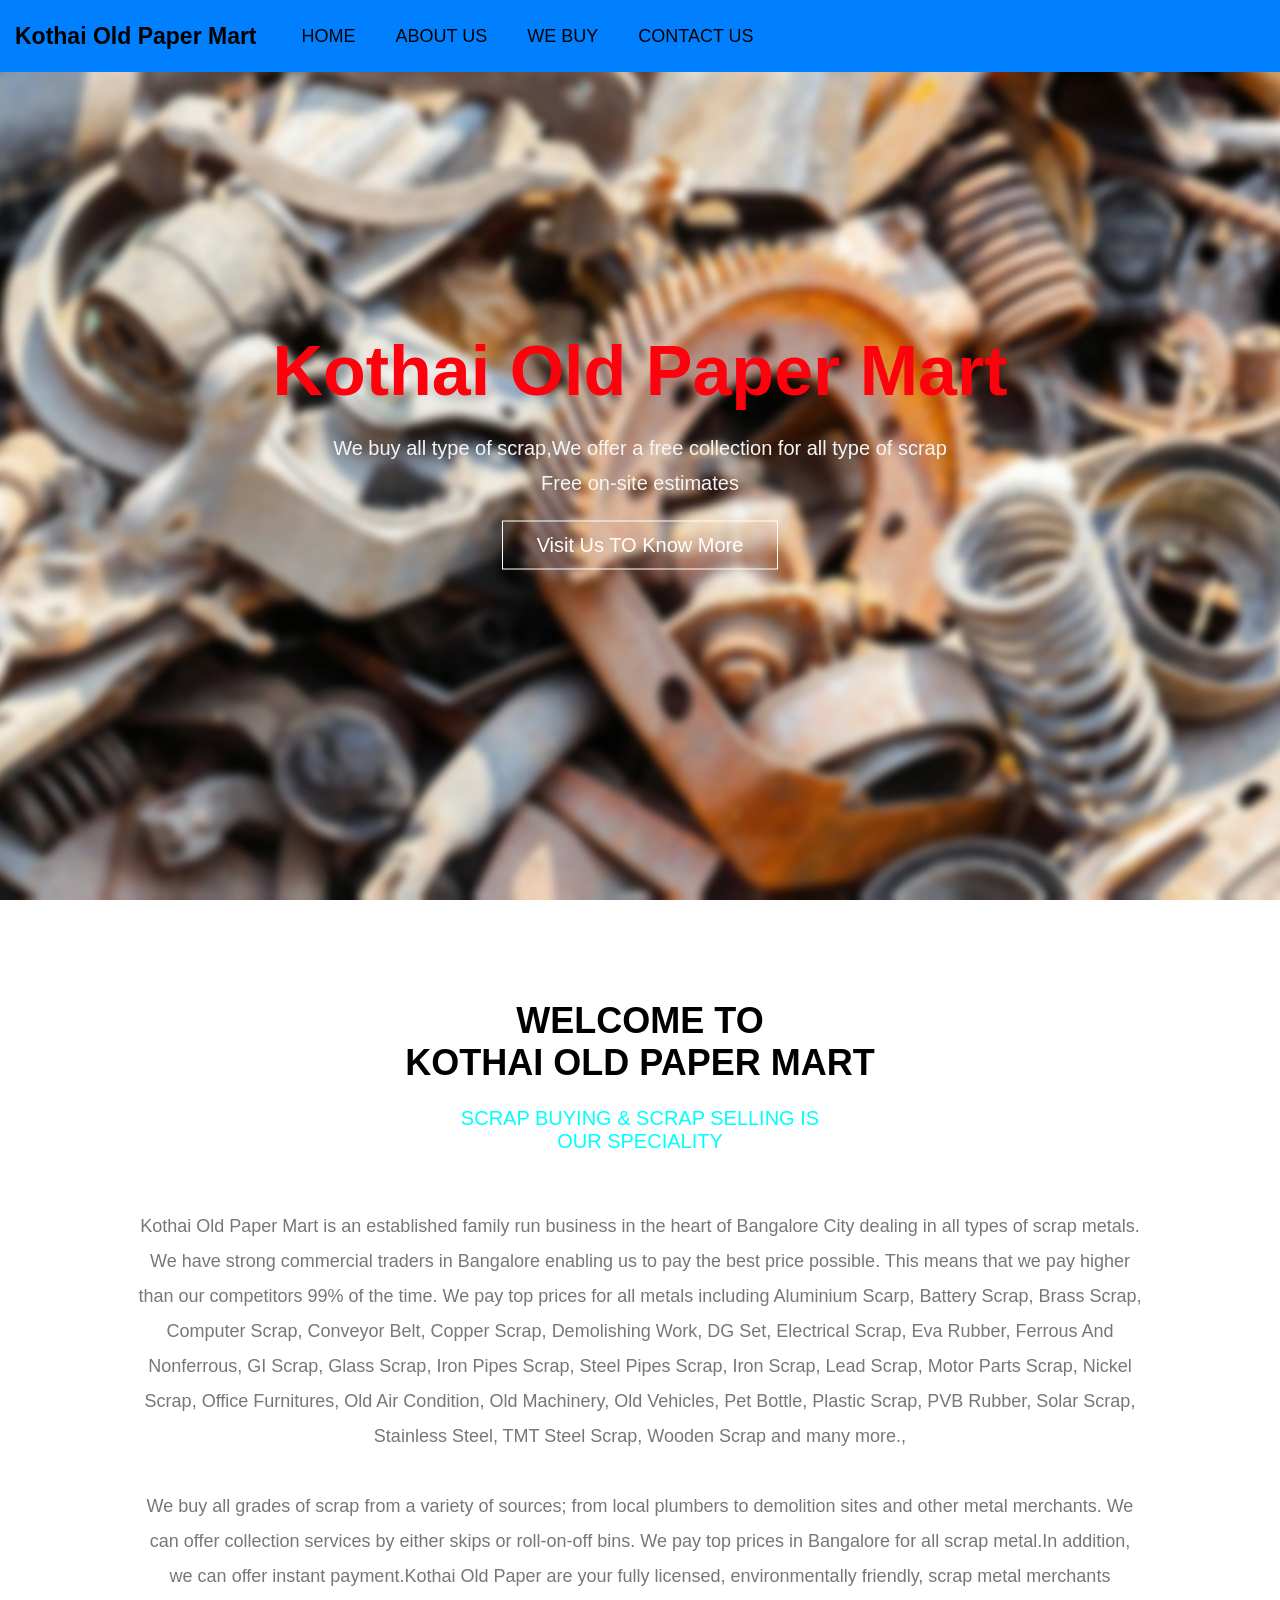
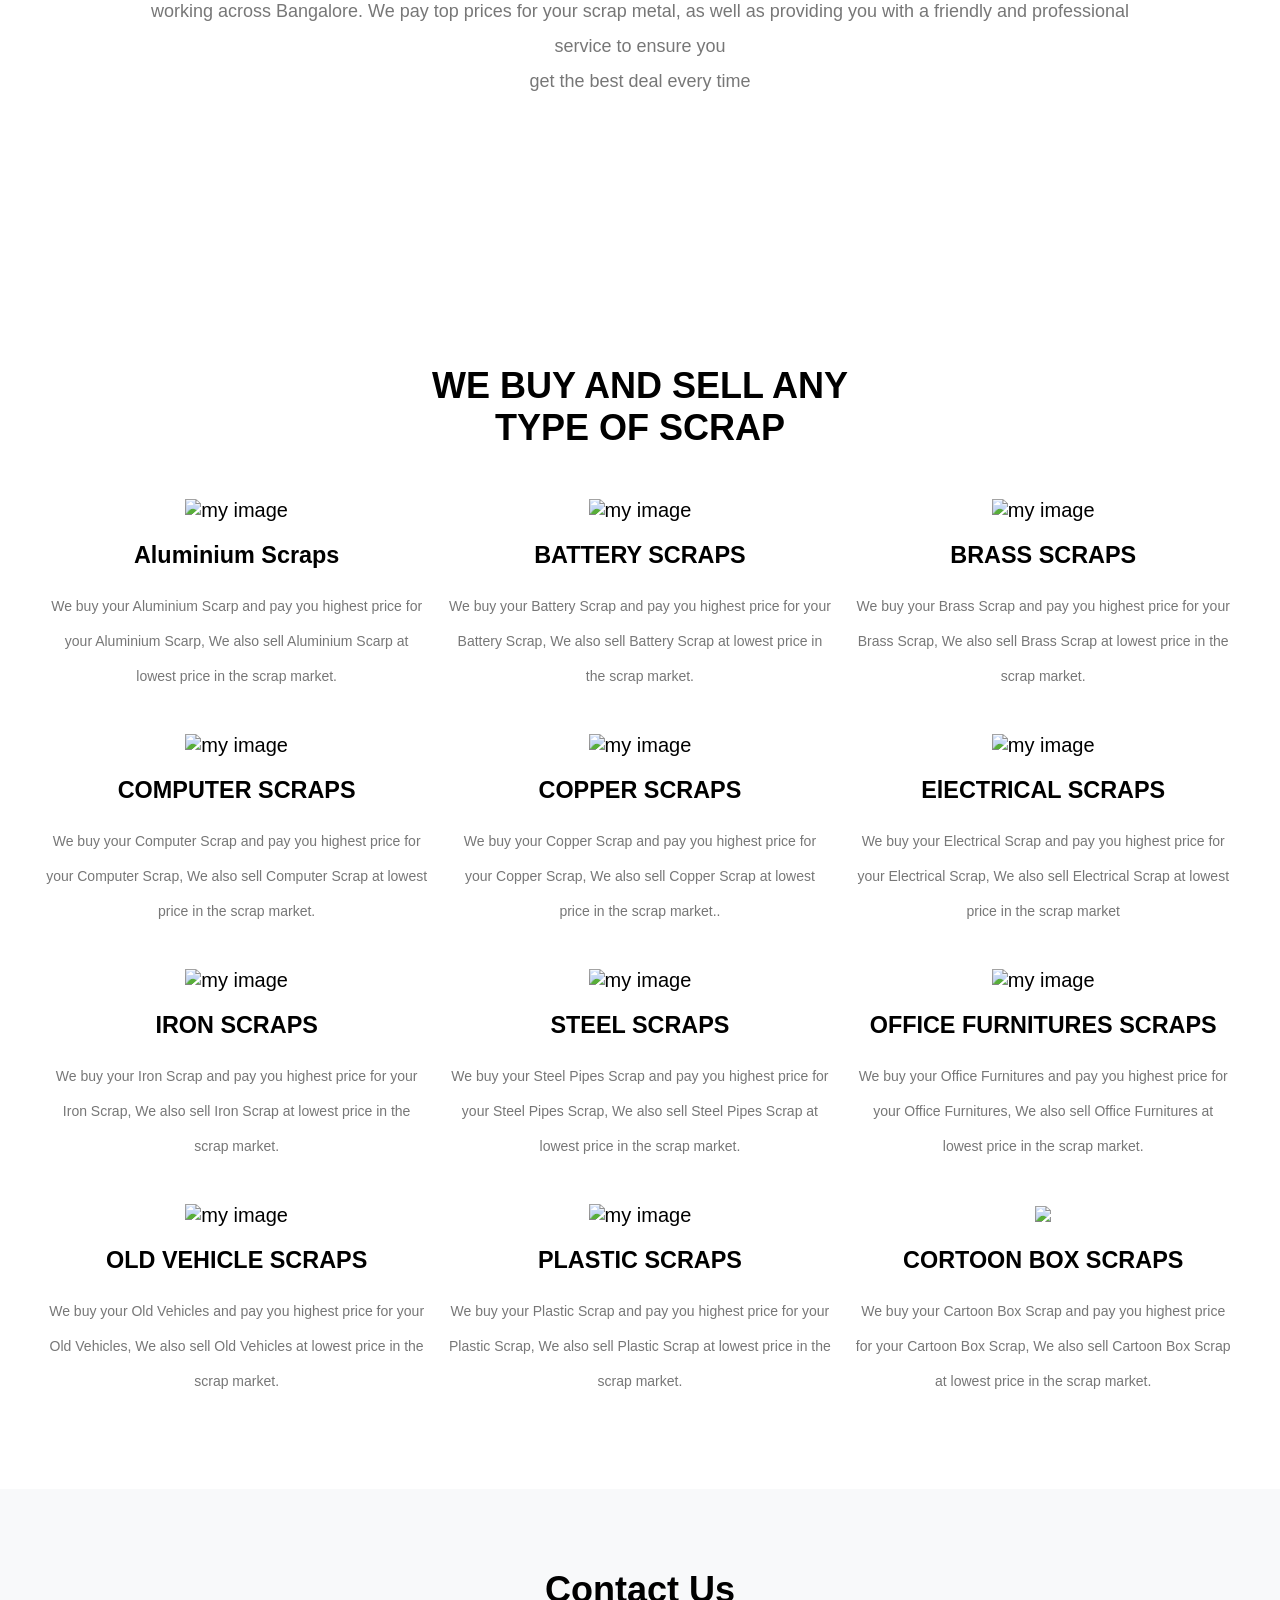
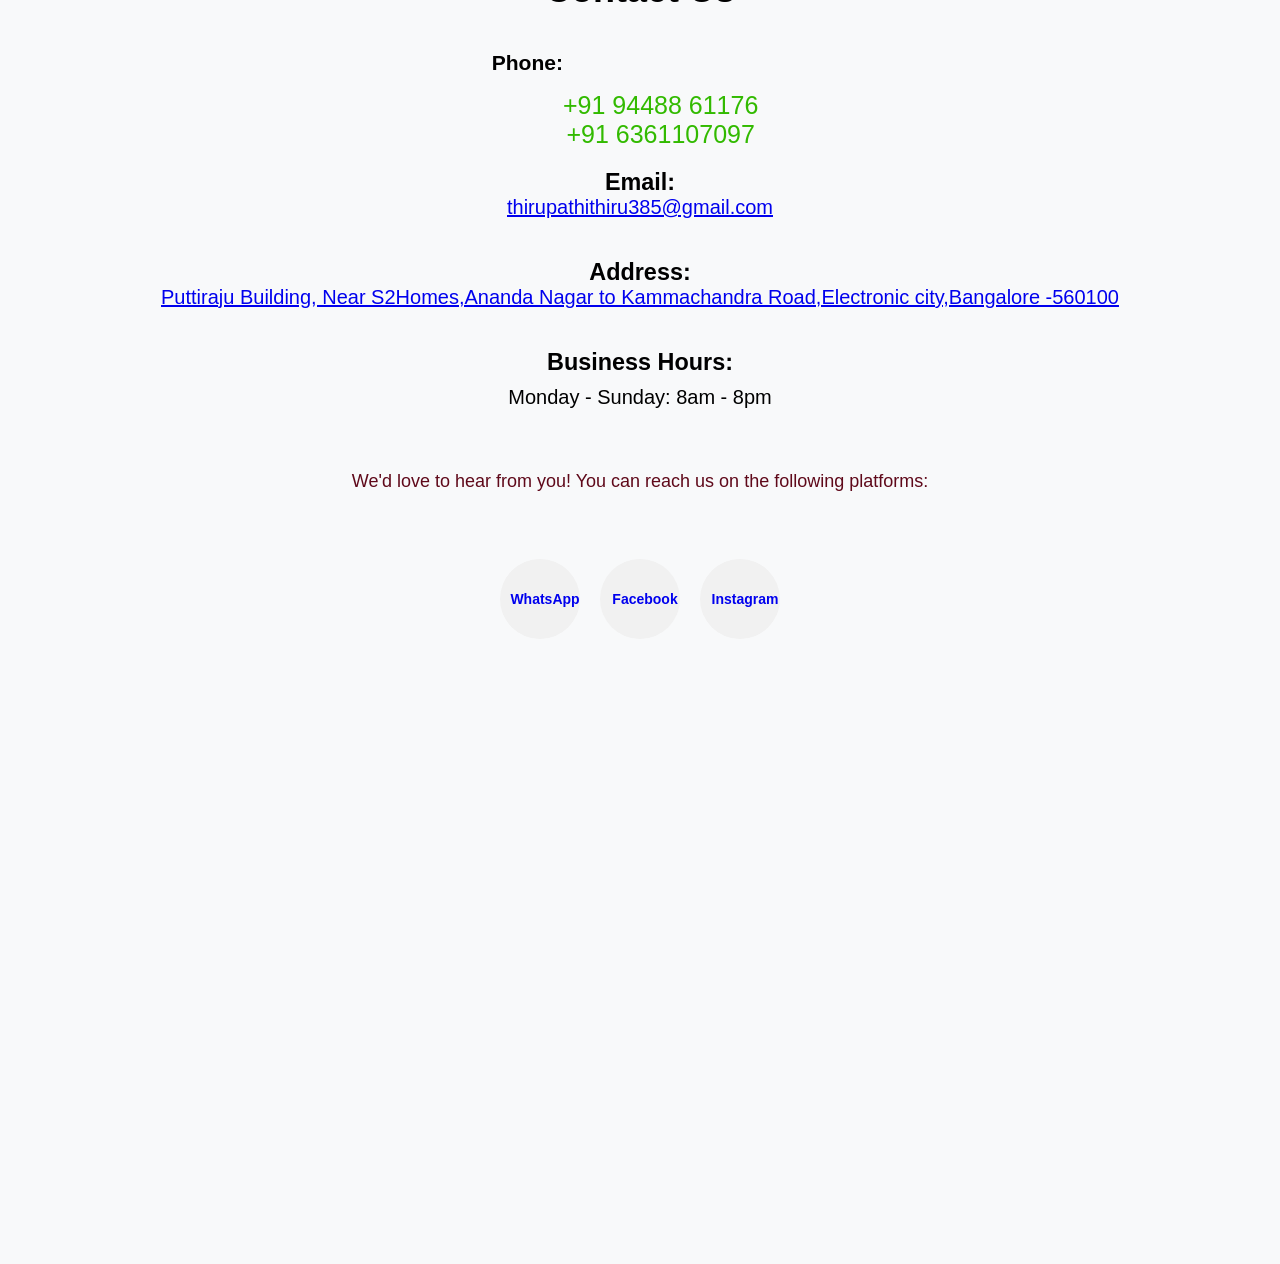
==== index.html @ e4da59ed "Add files via upload" ====
<!DOCTYPE html>
<html>
    <head>
     <meta name="viewport" content="'with=device-width,initial-scale=1.0">
     <title> Kothai Old Paper Mart</title>
     <link rel="stylesheet" href="style.css" >
     <link rel="stylesheet" href="https://cdn.jsdelivr.net/npm/@fortawesome/fontawesome-free@6.1.2/css/fontawesome.min.css">
    </head>
    <body>
             <!-- header -->
    <header>
        <nav class="mynavbar ">
            <div class="logo">
                <a href="#">Kothai Old Paper Mart</a>
            </div>
            <div class="nav-content nav-right">
                <ul class="mynav-links">
                    <li><a href="#home">HOME</a></li>
                        <li><a href="#about_us">ABOUT US</a></li>
                        <li><a href="#webuy">WE BUY</a></li>
                        <li><a href="#contact-section">CONTACT US</a></li>
                </ul>
            </div>
            <div class="menu-icon">
                <div></div>
                <div></div>
                <div></div>
            </div>
        </nav>
    </header>
    <!-- header end-->
       <section class="header" id="home">
   
        <!-- <nav>
            <a href="index.html"> <img src="log.png" alt=""></a>
            <div class="nav-links" id="navLinks">
                <i class="fal fa-window-close" onclick="hideMenu()"></i>
                <ul>
                    <li><a href="#home">HOME</a></li>
                    <li><a href="#about_us">ABOUT US</a></li>
                    <li><a href="">HOW IT WORKS</a></li>
                    <li><a href="#webuy">WE BUY</a></li>
                    <li><a href="#contact-section">CONTACT US</a></li>
                </ul>

            </div>
            <i class="fas fa-bars" onclick="showMenu()"></i>

        </nav> -->
        <div class="text-box"  >
            <h1>Kothai Old Paper Mart</h1>
            <p>We buy all type of scrap,We offer a free collection for all type of scrap<br>Free on-site estimates</p>
            <a href="https://maps.app.goo.gl/hPxC54zpZsqnJEJK8" class="hero-btn"> Visit Us TO Know More</a>
        </div>
        
       </section>
       <!-------------------------------------------------------------------------------------------------------->
       <section class="cours" id="about_us">
        <h1>WELCOME TO <br>KOTHAI OLD PAPER MART</h1>
        <br>
        <h2>SCRAP BUYING & SCRAP SELLING IS  <br> OUR SPECIALITY</h2>
        <br>
        <br>
        <p>
            Kothai Old Paper Mart is an established family run business in the heart of Bangalore City dealing in all types of scrap metals. We have strong commercial traders in Bangalore enabling us to pay the best price possible.
            This means that we pay higher than our competitors 99% of the time. We pay top prices for all metals including Aluminium Scarp,
             Battery Scrap, Brass Scrap, Computer Scrap, Conveyor Belt, Copper Scrap, Demolishing Work, DG Set, Electrical Scrap, Eva Rubber, Ferrous And Nonferrous, GI Scrap, Glass Scrap,
              Iron Pipes Scrap, Steel Pipes Scrap, Iron Scrap, Lead Scrap, Motor Parts Scrap, Nickel Scrap, Office Furnitures, Old Air Condition, Old Machinery,
             Old Vehicles, Pet Bottle, Plastic Scrap, PVB Rubber, Solar Scrap,
              Stainless Steel, TMT Steel Scrap, Wooden Scrap and many more.,<br><br>We buy all grades of scrap from a variety of sources; 
              from local plumbers to demolition sites and other metal merchants. We can offer collection services by either skips
               or roll-on-off bins. We pay top prices in Bangalore for all scrap metal.In addition,
                we can offer instant payment.Kothai Old Paper are your fully licensed, environmentally friendly, scrap metal 
                merchants working across Bangalore. We pay top prices for your scrap metal,
                as well as providing you with a friendly and professional service to ensure you<br> get the best deal every time</p>
                <br><br>
                <br>
                <br>
                <br>
                <br>
                <br>
                <br>
                


       </section>

<!---------------------------------3-------------------------------------------->
<section class="facilities" id="webuy" style="padding-top: 8vh;">
    <h1>WE BUY AND SELL ANY <br>TYPE OF SCRAP</h1>
<div class="row">
    <div class="facilities-col">
            <img src="https://www.scrapbuyerss.com/images/Aluminium-Scrap.jpg" alt="my image" width="300" height="300" > 
            <h3>Aluminium Scraps</h3>  
            <p>We buy your Aluminium Scarp and pay you highest price for your Aluminium Scarp, 
                We also sell Aluminium Scarp at lowest price in the scrap market.</p>   
  </div>
  <div class="facilities-col">
    <img src="https://www.scrapbuyerss.com/images/Battery-Scrap.jpg"alt="my image" width="300" height="300"  > 
    <h3>BATTERY SCRAPS</h3>  
    <p>We buy your Battery Scrap and pay you highest price for your Battery Scrap, We also sell Battery Scrap at lowest price in the scrap market.</p>   
</div>
<div class="facilities-col">
    <img src="https://th.bing.com/th/id/OIP.5SvHYZdVg_DPqoLPfB-lOwHaHa?pid=ImgDet&rs=1"alt="my image" width="300" height="300"  > 
    <h3>BRASS SCRAPS</h3>  
    <p>We buy your Brass Scrap and pay you highest price for your Brass Scrap, We also sell Brass Scrap at lowest price in the scrap market.</p>   
</div>
<div class="facilities-col">
    <img src="https://media.istockphoto.com/id/182188698/photo/obsolete-computer-recycling.jpg?s=612x612&w=0&k=20&c=o5vr1-KPAR-4ePE7vprUHVj_UHFkIBbQ9SdUwl-8HhU="alt="my image" width="300" height="300"  > 
    <h3>COMPUTER SCRAPS</h3>  
    <p>We buy your Computer Scrap and pay you highest price for your Computer Scrap, We also sell Computer Scrap at lowest price in the scrap market.</p>   
</div>
<div class="facilities-col">
    <img src="https://static7.depositphotos.com/1017265/759/i/600/depositphotos_7597840-stock-photo-copper-wire.jpg" alt="my image" width="300" height="300" > 
    <h3>COPPER SCRAPS</h3>  
    <p>We buy your Copper Scrap and pay you highest price for your Copper Scrap, We also sell Copper Scrap at lowest price in the scrap market..</p>   
</div>
<div class="facilities-col">
    <img src="https://thumbs.dreamstime.com/z/pvc-scrap-electric-wire-isolated-white-background-56055237.jpg"alt="my image" width="300" height="300"  > 
    <h3>ElECTRICAL SCRAPS</h3>  
    <p>We buy your Electrical Scrap and pay you highest price for your Electrical Scrap, We also sell Electrical Scrap at lowest price in the scrap market</p>   
</div>
<div class="facilities-col">
    <img src="https://media.istockphoto.com/id/644057470/photo/rusty-metal-car-parts-isolated-on-the-white-background.jpg?s=612x612&w=0&k=20&c=8FrpHIgC6YvH47TDr5477Fed9GGYfsaxNAWhaDUA_lc="alt="my image" width="300" height="300"  > 
    <h3>IRON SCRAPS</h3>  
    <p>We buy your Iron Scrap and pay you highest price for your Iron Scrap, We also sell Iron Scrap at lowest price in the scrap market.</p>   
</div>
<div class="facilities-col">
    <img src="https://t3.ftcdn.net/jpg/03/38/87/84/360_F_338878446_xm39Y9vrVgGkWMRJUsg9SMPnKyQusYPf.jpg"alt="my image" width="300" height="300" > 
    <h3>STEEL SCRAPS</h3>  
    <p>We buy your Steel Pipes Scrap and pay you highest price for your Steel Pipes Scrap, We also sell Steel Pipes Scrap at lowest price in the scrap market.</p>   
</div>
<div class="facilities-col">
    <img src="https://staroldfurniturebuyer.com/wp-content/uploads/2022/05/WhatsApp-Image-2019-03-28-at-1.28.24-PM-1.jpeg"alt="my image" width="300" height="300" > 
    <h3>OFFICE FURNITURES SCRAPS</h3>  
    <p>We buy your Office Furnitures and pay you highest price for your Office Furnitures, We also sell Office Furnitures at lowest price in the scrap market.</p>   
</div>
<div class="facilities-col">
    <img src="https://media.istockphoto.com/id/577951538/photo/recycling-of-metal-based-consumer-products-in-a-scrap-yard.jpg?s=612x612&w=is&k=20&c=Go4DvWBRP3uds8Xtj9TE_vrdDO41qXcZEqDBDioznA4=" alt="my image" width="300" height="300" > 
    <h3>OLD VEHICLE SCRAPS</h3>  
    <p>We buy your Old Vehicles and pay you highest price for your Old Vehicles, We also sell Old Vehicles at lowest price in the scrap market.</p>   
</div>
<div class="facilities-col">
    <img src="https://encrypted-tbn0.gstatic.com/images?q=tbn:ANd9GcSzM9TZSz7exJyLQZCD1BFzS2xSmqNtTJ1jCvVbQeQfuV_9olAAzbCwu-j4ZAlhvp9uc3o&usqp=CAU"alt="my image" width="300" height="300" > 
    <h3>PLASTIC SCRAPS</h3>  
    <p>We buy your Plastic Scrap and pay you highest price for your Plastic Scrap, We also sell Plastic Scrap at lowest price in the scrap market.</p>   
</div>
<div class="facilities-col">
    <img src="https://www.shutterstock.com/image-photo/cartons-waiting-be-picked-by-260nw-275538662.jpg" > 
    <h3>CORTOON BOX SCRAPS</h3>  
    <p>We buy your Cartoon Box Scrap and pay you highest price for your Cartoon Box Scrap, We also sell Cartoon Box Scrap at lowest price in the scrap market.</p>   
</div>

</div>
    
</section>
    <section class="contact-section">
        <h2>Contact Us</h2>
        <div class="contacts">
            <h3>Phone:</h3>
            <a href="tel:+919448861176">
                <span>+91 94488 61176</span>
                <span>+91 6361107097</span>
            </a>
        </div>
        <div class="email">
            <h3>Email:</h3>
            <a href="thirupathithiru385@gmail.com">
    
                <span>thirupathithiru385@gmail.com</span>
            </a>
        </div>
             <div class="address">
                <h3>Address:</h3>
            <a href="https://maps.app.goo.gl/hPxC54zpZsqnJEJK8" target="_blank">
                <span> Puttiraju Building, Near S2Homes,Ananda Nagar to Kammachandra Road,Electronic city,Bangalore -560100</span>
            </a>
        </div>
        <div class="business-hours">
            <h3>Business Hours:</h3>
            <ul>
                <li>Monday - Sunday: 8am - 8pm</li>
            </ul>
        </div>
        <p>We'd love to hear from you! You can reach us on the following platforms:</p>
        <div class="contact-links">
            <a href="https://wa.me/9448861176/?text=Hello%20Kothai%20Old%20Paper%20Mart,%20I%20am%20interested%20in%20selling%20my%20[insert%20type%20of%20metal]%20scrap.%20Could%20you%20please%20provide%20me%20a%20quote?" target="_blank">
                <span>WhatsApp</span>
                
            </a>
            <a href="https://www.facebook.com/YourPage/" target="_blank">
                <span>Facebook</span>
               
            </a>
            <a href="https://www.instagram.com/YourPage/" target="_blank">
                <span>Instagram</span>
               
            </a>
        </div>
        <div class="map">
            <iframe src="https://www.google.com/maps/embed?pb=!1m14!1m12!1m3!1d486.27102137832367!2d77.69082935901737!3d12.832407144861753!2m3!1f0!2f0!3f0!3m2!1i1024!2i768!4f13.1!5e0!3m2!1sen!2sin!4v1683836428793!5m2!1sen!2sin" width="400" height="450" style="border:0;" allowfullscreen="" loading="lazy" referrerpolicy="no-referrer-when-downgrade"></iframe>
        </div>
    
    </section>

<!-- <section class="contact-section" id="contact-section">
    <div class="container">
      <h2>Contact Us</h2>
      <p>Have a question or comment? Fill out the form below and we'll get back to you as soon as possible.</p>
      <form onsubmit="sendEmail(); reset(); return false;">
        <div class="form-group">
          <label for="name">Name</label>
          <input type="text" class="form-control" id="name" name="name" required>
        </div>
        <div class="form-group">
          <label for="email">Email address</label>
          <input type="email" class="form-control" id="email" name="email" required>
        </div>
        <div class="form-group">
          <label for="message">Message</label>
          <textarea class="form-control" id="message" name="message" rows="5" required></textarea>
        </div>
        <button type="submit" class="btn btn-primary">Submit</button>
      </form>
      <p class="mt-3"><strong>Alternatively, you can reach us at:</strong></p>
      <ul>
        <li><i class="fas fa-envelope"></i> Email: <a href="mailto:contact@example.com">contact@example.com</a></li>
        <li><i class="fas fa-phone"></i> Phone: 1-800-555-1234</li>
        <li><i class="fas fa-map-marker-alt"></i> Address: 123 Main St, Anytown, USA</li>
      </ul>
    </div>
  </section> -->



       <!-----javascript for toggle menu------>
    <script src="https://smtpjs.com/v3/smtp.js"></script>
       <script>
const menuIcon = document.querySelector(".menu-icon");
const navContent = document.querySelector(".nav-content");
const closeButton = document.querySelector(".close-button");
const menuOptions = document.querySelectorAll(".mynav-links li a");
const mynavbar = document.querySelector(".mynavbar");


function toggleNavBar(){
    navContent.classList.toggle("display");
    menuIcon.children[0].classList.toggle("icon-bar1");
    menuIcon.children[1].classList.toggle("icon-bar2");
    menuIcon.children[2].classList.toggle("icon-bar3");
}

function sendEmail(){
    Email.send({
        Host : "smtp.gmail.com",
        Username : "gunasekaran413003@gmail.com",
        Password : "password",
        To : 'senthilthoondi@gmail.com',
        From : document.querySelector("#email").value,
        Subject : "This is the subject",
        Body : "And this is the body"
    }).then(
        message => alert(message)
    );
}
menuIcon.addEventListener("click", function () {
    toggleNavBar();
});

// closeButton.addEventListener("click", function () {
//   navContent.classList.remove("display");
// });

menuOptions.forEach(function (option) {
  option.addEventListener("click", function () {
    toggleNavBar();
  });
});

window.addEventListener('click', function(event){
    if(!mynavbar.contains(event.target) && navContent.classList.contains("display")) toggleNavBar();
});

    </script>
    </body>
</html>
---- style.css ----
/* Set the base font size */
html {
  font-size: 16px;
}

/* Use media queries to adjust styles for different screen sizes */
@media (min-width: 768px) {
  /* Styles for screens larger than 768px */
  html {
    font-size: 18px;
  }
}

@media (min-width: 992px) {
  /* Styles for screens larger than 992px */
  html {
    font-size: 20px;
  }
}

/* Use flexible units for sizing elements */
.container {
  max-width: 1200px;
  width: 100%;
  margin: 0 auto;
  padding: 0 20px;
}

img {
  max-width: 100%;
  height: auto;
}

/* Use a mobile-first approach for layout */
@media (min-width: 768px) {
  .row {
    display: flex;
    flex-wrap: wrap;
    margin: 0 -15px;
  }
  
  .col {
    width: 50%;
    padding: 0 15px;
  }
}






*{
    margin:0;
    padding:0;
}
.header{
    min-height: 100vh;
    width: 100%;
    background-image: url(back.jpg);
    background-position: center;
    background-size: cover;
    position: relative;
    z-index: 1;
     
}
nav{
    display: flex;
   
    justify-content:space-between ;
    align-items: center;
    
}
nav img{
    width: 150px;
}
.nav-links{
    flex: 1;
    text-align: right;
}
.nav-links ul li{
  list-style: none;
  display: inline-block;
  padding:8px 12px ;
  position: relative;

}
.nav-links ul li a{
 color: #fff;
 text-decoration: none;
 font-size: 20px;
}
.nav-links ul li::after{
  content: '';
  width: 0%;
  height: 2px;
  background: #f44336;
  display: block;
  margin:auto;
  transition: 0.5s;
}
.nav-links ul li:hover::after{
    width: 50px;
}
.text-box{
    width: 90%;
    color: #fff;
    position: absolute;
    top: 50%;
    left: 50%;
    transform: translate(-50%,-50%);
     text-align: center;
}
.text-box h1{
    font-size: 70px;
    color: rgb(255, 0, 13);
}
.text-box p{
    margin: 10px;
    font-size: 20px;
    color: rgb(245, 245, 245);
}
.hero-btn{
    display: inline-block;
    text-decoration: none;
    color: #fff;
    border: 1px solid #fff;
    padding: 12px 34px;
    font: size 13px; 
    background: transparent;
    position: relative;
    cursor: pointer;
}
.hero-btn:hover
{
  border: 1px solid #f44336;
  background: #f44336;
  transition: 1s;
}
nav.fa{
    display:none;
}
@media(max-width:700px)
{
    .text-box h1{
        font-size: 40px;  
    }
    .nav-links ul li{
  display:block;
    }
    .nav-links{
        position: absolute;
        background: #f44336;
        height:100vh;
        width: 200px;
        top: 0;
        right:-200px ;
        text-align: left;
        z-index: 2;
        transition: 1s;
    }
    nav.fa{
        display: block;
        color: #fff;
        margin: 10px;
        font-size: 22px;
        cursor:pointer;
    }
    .nav-links ul{
        padding:30px;
    }
}
/*----------------------------2----------------*/
.cours{
    width: 80%;
    margin: auto;
    text-align: center;
    padding-top: 100px;
}
h1{
    font-size: 36px;
    font-weight: 600;
}
h2{
    color: aqua;
    font-size: 20px;
    font-weight: 400;
}
p{
    color: #777;
    font-size: 18px;
    font-weight: 300;
    line-height: 35px;
    padding: 10px;
}

.campus{
    width: 80%;
    margin: auto;
    text-align: center;
    padding-top: 50px;
}
.campus-col{
    flex-basis:32%;
    border-radius: 10px;
    margin-bottom: 30px;
    position: relative;
    overflow: hidden;
}
.campus-col img{
    width: 100%;
}
/*------------------------------------*/
/* For screens with a width of 600px or less */
@media screen and (max-width: 600px) {
.text-box h1{
  font-size: 50px;
}

    .facilities {
      padding: 20px;
    }
    
    .facilities h1 {
      font-size: 24px;
      margin-bottom: 20px;
      text-align: center;
    }
    
    .facilities-col {
      width: 100%;
      margin-bottom: 30px;
    }
  }
  
  /* For screens with a width of 601px or more */
  @media screen and (min-width: 601px) {
    .facilities {
      padding: 50px;
    }
    
    .facilities h1 {
      font-size: 36px;
      margin-bottom: 50px;
      text-align: center;
    }
    
    .facilities-col {
      width: 33.33%;
      float: left;
      margin-bottom: 30px;
      text-align: center;
    }
    
    .facilities-col img {
      max-width: 80%;
    }
    
    .facilities-col h3 {
      margin-top: 20px;
      margin-bottom: 10px;
    }
    
    .facilities-col p {
      font-size: 14px;
    }
    .facilities-col img {
        max-width: 100%;
        height: auto;
      }
      @media only screen and (max-width: 600px) {
        img {
          max-width: 80100px;
          height: auto;
        } 
        img {
            max-width: 100%;
          }
          
          @media (max-width: 600px) {
            img {
              max-width: 80%;
            }
          }
      }

      nav .nav-links {
        display: flex;
        justify-content: space-between;
        align-items: center;
        height: 100%;
    }
    
    nav ul {
        margin: 0;
        padding: 0;
        list-style: none;
        display: flex;
    }
    
    nav li {
        padding: 0 10px;
    }
    
    nav a {
        text-decoration: none;
        color: #fff;
    }
    
    /* Hide the navigation links on small screens */
    @media screen and (max-width: 768px) {
        nav ul {
            position: absolute;
            top: 70px;
            left: 0;
            background: #333;
            width: 100%;
            height: 0;
            overflow: hidden;
            transition: height 0.5s ease;
        }
    
        nav li {
            display: block;
            margin: 10px 0;
            text-align: center;
        }
    
        /* Style the toggle button */
        .fa-bars {
            display: block;
        }
    
        .fa-window-close {
            display: none;
        }
    }
  }
  .contact-section {
    background-color: #f8f9fa;
    padding: 80px 0;
    justify-content: center;
    align-items: center;
    background-image: url('https://cdn.wallpapersafari.com/51/43/YZuGTL.jpg');
    background-repeat: no-repeat;
    background-size: cover;
  
  }
  
  .contact-section h2 {
    text-align: center;
    font-weight: bold;
    font-size: 36px;
    margin-bottom: 40px;
    color: black;
  }
  
  .contact-section p {
    text-align: center;
    font-size: 18px;
    margin-bottom: 40px;
    color: rgb(95, 9, 26);
  }
  
  .contact-form {
    max-width: 600px;
    width: 100%;
  }
  
  .form-group {
    margin-bottom: 20px;
      text-align: center;
      width: 80vw;
    
  }
  
  .form-group label {
    font-weight: bold;
    margin-bottom: 10px;
    display: block;
    text-align: left;
  }
  
  .form-control {
    border-bottom: 2px solid #212529;
    padding: 10px 0;
    margin-bottom: 20px;
    width: 100%;
  }
  
  .form-control:focus {
    box-shadow: none;
    border-color: #007bff;
  }
  
  .form-group textarea.form-control {
    height: 150px;
  }
  
  .btn-primary {
    background-color: #007bff;
    color: #fff;
    border: none;
    border-radius: 0;
    padding: 10px 30px;
    font-size: 16px;
    margin-top: 20px;
    display: block;
    margin: 0 auto;
  }
  
  .btn-primary:hover {
    background-color: #0069d9;
  }
  
  .location-section {
    background-color: #fff;
    padding: 80px 0;
    text-align: center;
  }
  
  .location-section h3 {
    text-align: center;
    font-weight: bold;
    font-size: 36px;
    margin-bottom: 40px;
  }
  
  .location-section p {
    text-align: center;
    font-size: 18px;
    margin-bottom: 40px;
  }
  
  .location-section ul {
    list-style: none;
    margin-top: 40px;
  }
  
  .location-section ul li {
    font-size: 18px;
    margin-bottom: 10px;
    display: inline-block;
  }
  
  .location-section ul li i {
    margin-right: 10px;
  }

  form {
    display: flex;
    flex-direction: column;
    align-items: center;
  }
  ul {
    text-align: center;
    margin-top: 1rem;
  }
  
  /*  responsive                         */
  *{
    padding: 0;
    margin: 0;
    box-sizing: border-box;
    font-family: 'Gill Sans', 'Gill Sans MT', Calibri, 'Trebuchet MS', sans-serif;
}
.mynavbar{
    background: rgb(00 , 128 , 255);
    height: 8vh;
    width: 100%;
    display: flex;
    align-items: center;
    position: fixed;
    z-index: 5;
}
.mynavbar .logo{
    font-size: 23px;
    margin: 0 15px;
    font-weight: bold;
    z-index: 5;
}
.mynavbar .logo a{
    color: black;
    text-decoration: none;
}
.mynavbar .logo:hover{
    transform: scale(1.1);
    transition: transform .5s;
}
.mynavbar .mynav-links{
    font-size: 18px;
    margin: 0 10px;
    display: flex;
    align-items: center;
}
.mynavbar .mynav-links li{
    list-style-type: none;
    padding: 10px 20px;
}
.mynavbar .mynav-links a{
    text-decoration: none;
    color: black;
}
.mynavbar .mynav-links a:hover{
    color: #fff;
}
.mynavbar .nav-content{
    display: flex;
    justify-content: space-between;
    flex-grow: 1;
}
.mynavbar .menu-icon{
    margin: 0 10px;
    display: none;
    position: absolute;
    right: 0;
    cursor: pointer;
}
.mynavbar .menu-icon div{             /*/*/
    background: black;
    height: 4px;
    width: 20px;
    margin: 4px;
    transition: all .5s;
}
    /* submenus /      / submenus /      / submenus */
.submenu-1{
    display: none;
}
.mynavbar .mynav-links li:hover .submenu-1{
    display: block;
    background: rgb(00 , 128 , 255);
    position: absolute;
    min-width: 180px;
    margin-top: 10px;
}
.mynavbar .mynav-links li:hover .submenu-1 li{
    border-bottom: 1px dotted #fff;
}
.mynavbar .mynav-links li:hover .submenu-1 li:last-child{
    border-bottom: 0;
}
.submenu-2{
    display: none;
}
.hoverme:hover .submenu-2{
    display: block;
    background: rgb(00 , 128 , 255);
    position: absolute;
    min-width: 180px;
    margin-left: 150px;
    margin-top: -30px;
}


    /* submenus /      / submenus /      / submenus */

/* color  */
.mynavbar.navbar-1{
    background: rgb(00 , 50 ,100);
}
.mynavbar.navbar-1 a{
    color: #fff;
}
.mynavbar.navbar-1 .menu-icon div{    /*/*/
    background: #fff;
}
.mynavbar.navbar-1  .nav-content{
    background: rgb(00 , 50 ,100);
}
.mynavbar.navbar-1 .mynav-links a:hover{
    color: rgb(0 ,128 , 255);
    /* background: rgb(0 ,128 , 255); */
}
.mynavbar.navbar-1 .mynav-links li:hover .submenu-1{
    background: rgb(00 , 50 ,100);
}
.mynavbar.navbar-1 .hoverme:hover .submenu-2{
    background: rgb(00 , 50 ,100);
}

/* responsive */

@media screen and (max-width:987px){
    .mynavbar .menu-icon{
        display: block;
    }
    .mynavbar .nav-content{
        position: fixed;
        flex-direction: column;
        justify-content: flex-start;
        height: auto;
        width: 100%;
        top: 8vh;
        border-top: 1px solid black;
        background: rgb(0, 128, 255);
        transform: translateY(-150%);
        transition: transform .5s;
    }
    .mynavbar .nav-content.nav-right{
        right: 0;
        width: 60%;
        height: 92vh;
        transform: translateX(100%);
    }
    .mynavbar .nav-content.nav-left{
        left: 0;
        width: 60%;
        height: 92vh;
        transform: translateX(-100%);
    }
    .mynavbar .mynav-links{
        flex-direction: column;
    }
    .mynavbar .mynav-links li{
        width: 95%;
        padding: 20px 0;
        margin: 0 auto;
        border-bottom: 1px dotted #fff;
    }
        /* submenus /      / submenus /      / submenus */
        
    .submenu-1{
        display: none;
    }
    .mynavbar .mynav-links li:hover .submenu-1{
        display: block;
        background: rgb(26, 140, 255);
        position: static;
        font-size: 15px;
        margin-left: 10px;
    }
    .mynavbar .mynav-links li:hover .submenu-1 li{
        border-bottom: 1px dotted #fff;
        padding: 15px 0;
    }
    .submenu-2{
        display: none;
    }
    .hoverme:hover .submenu-2{
        display: block;
        background: rgb(50, 149, 255);
        position: static;
        /* min-width: 180px; */
        margin-left: 30px;
        margin-top: 0;
    }

    /* submenus /      / submenus /      / submenus */
}

.nav-content.display{
    transform: translateY(0%);
}
.nav-content.nav-right.display{
    transform: translateX(0%);
}
.nav-content.nav-left.display{
    transform: translateX(0%);
}

.icon-bar1{
    transform: rotate(-45deg)
     translate(-6px , 6px);
}
.icon-bar2{
    opacity: 0;
}
.icon-bar3{
    transform: rotate(45deg)
    translate(-5px , -5px);
}


/* slider */
/* contact-us */
.contact-section {
  display: flex;
  flex-direction: column;
  align-items: center;
  text-align: center;
}

.contact-links {
  margin-bottom: 40px;
  display: flex;
  justify-content: center;
  align-items: center;
  flex-wrap: wrap;
}

.contact-links a {
  display: flex;
  align-items: center;
  justify-content: center;
  text-decoration: none;
  margin: 10px;
  padding: 10px;
  background-color: #f1f1f1;
  border-radius: 50%;
  width: 80px;
  height: 80px;
  transition: all 0.2s ease-in-out;
}

.contact-links a:hover {
  background-color: #25d366;
  color: #fff;
}

.contact-links a i {
  font-size: 30px;
}

.contact-links a span {
  margin-left: 10px;
  font-weight: bold;
  font-size: 14px;
}

.contact-links img {
  width: 80px;
  height: 80px;
  margin: 10px;
}
.contacts {
  display: flex;
  justify-content: center;
  font-size: large;
}
.contacts h2{
 align-content: center;
}

.contacts a {
  display: flex;
  flex-direction: column;
  align-items: center;
  margin-right: 30px;
  text-decoration: none;
  color: #32ba00;
  font-size: 25px;
  margin-top: 40px;
  margin-bottom: 20px;
}

.contacts a:hover {
  font-size: x-large;
  color: #007bff;
}

.contacts img {
  margin-bottom: 10px;
}

.business-hours {
  margin-top: 40px;
  margin-bottom: 40px;
}

.business-hours h3 {
  margin-bottom: 10px;
}

.business-hours ul {
  list-style: none;
  padding: 0;
  margin: 0;
}

.business-hours li {
  margin-bottom: 5px;
}

.map {
  margin-bottom: 40px;
}
.address{
    margin-top: 40px;
    color: black;
  }
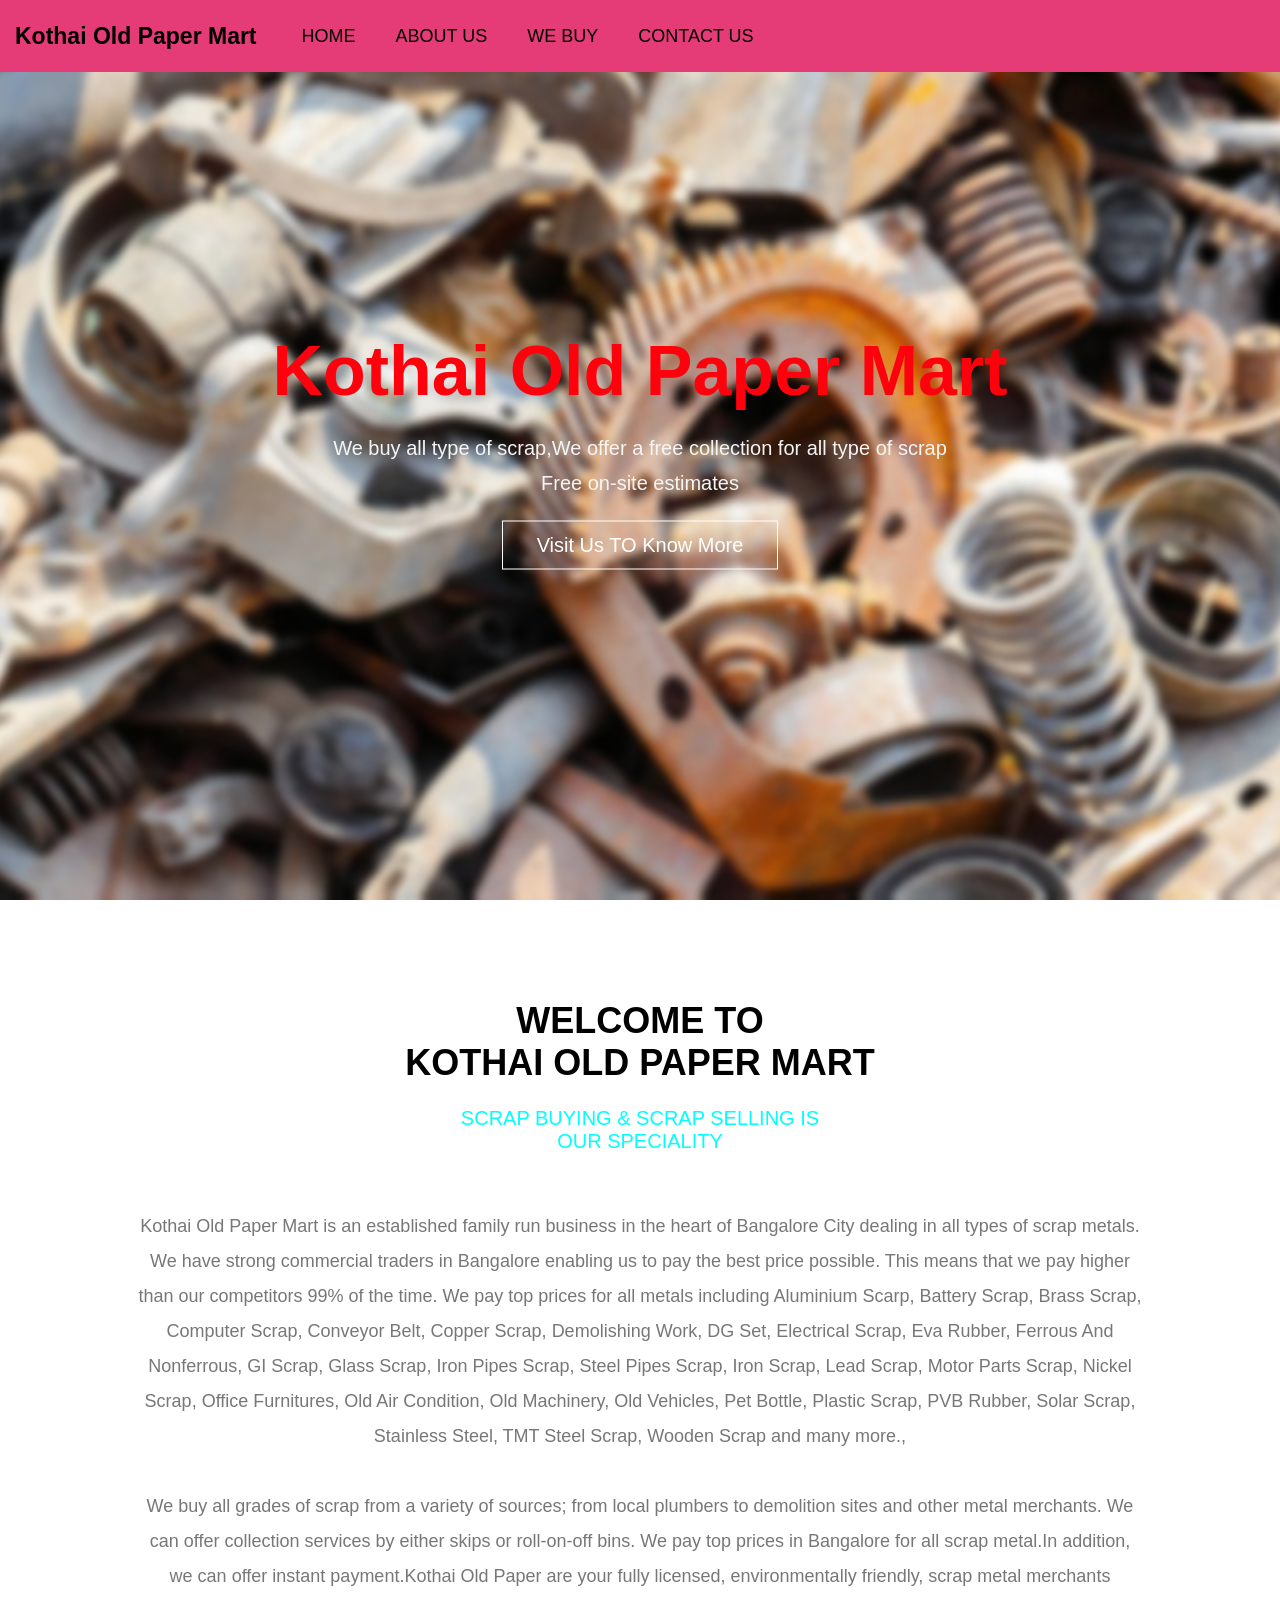
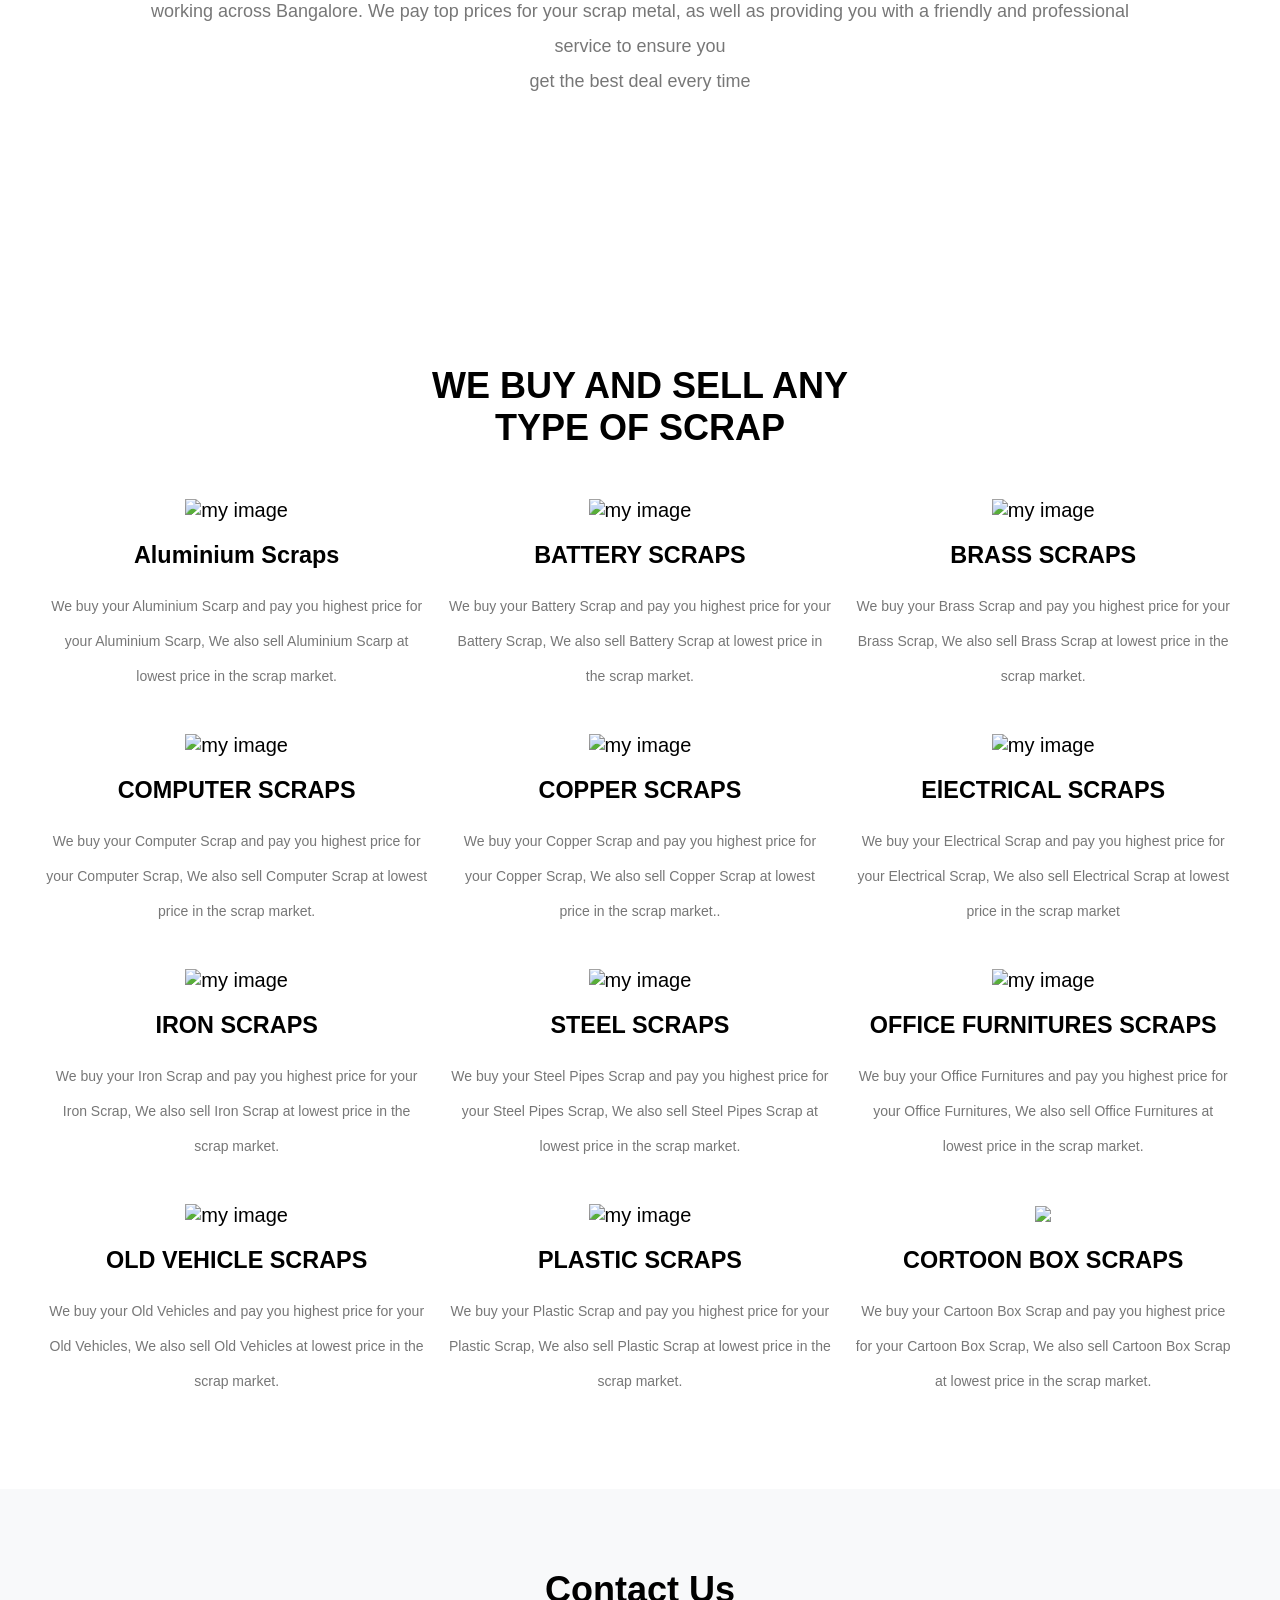
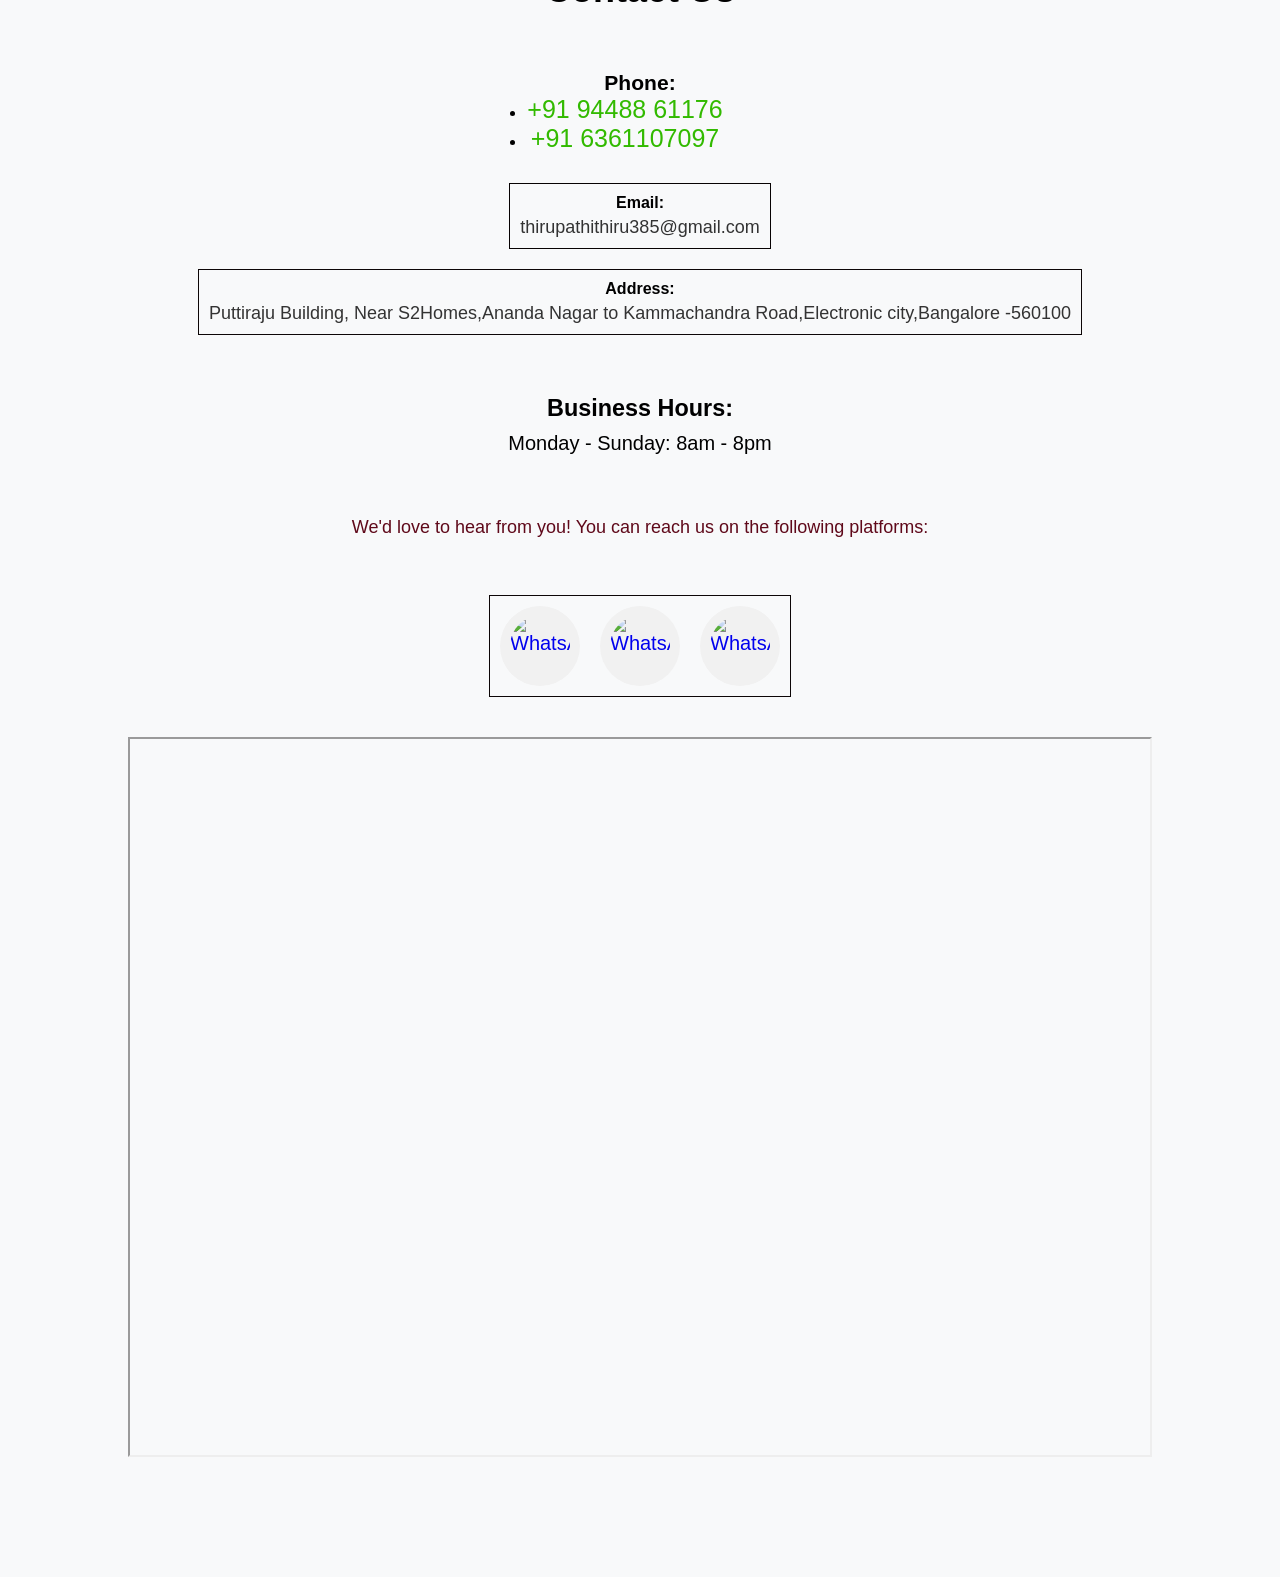
==== commit b340f2ce: "commit message" ====
--- a/index.html
+++ b/index.html
@@ -31,23 +31,6 @@
     </header>
     <!-- header end-->
        <section class="header" id="home">
-   
-        <!-- <nav>
-            <a href="index.html"> <img src="log.png" alt=""></a>
-            <div class="nav-links" id="navLinks">
-                <i class="fal fa-window-close" onclick="hideMenu()"></i>
-                <ul>
-                    <li><a href="#home">HOME</a></li>
-                    <li><a href="#about_us">ABOUT US</a></li>
-                    <li><a href="">HOW IT WORKS</a></li>
-                    <li><a href="#webuy">WE BUY</a></li>
-                    <li><a href="#contact-section">CONTACT US</a></li>
-                </ul>
-
-            </div>
-            <i class="fas fa-bars" onclick="showMenu()"></i>
-
-        </nav> -->
         <div class="text-box"  >
             <h1>Kothai Old Paper Mart</h1>
             <p>We buy all type of scrap,We offer a free collection for all type of scrap<br>Free on-site estimates</p>
@@ -155,23 +138,31 @@
 </div>
     
 </section>
-    <section class="contact-section">
+    <section class="contact-section" id="contact-section">
         <h2>Contact Us</h2>
         <div class="contacts">
-            <h3>Phone:</h3>
+            <ul>
+                <h3>Phone:</h3>
+                <li>
             <a href="tel:+919448861176">
                 <span>+91 94488 61176</span>
+            </a>
+        </li>
+        <li>
+            <a href="tel:+916361107097">
                 <span>+91 6361107097</span>
             </a>
-        </div>
-        <div class="email">
+        </li>
+        </ul>
+        </div>
+        <div class="email-box">
             <h3>Email:</h3>
-            <a href="thirupathithiru385@gmail.com">
+            <a href="mailto:thirupathithiru385@gmail.com">
     
                 <span>thirupathithiru385@gmail.com</span>
             </a>
         </div>
-             <div class="address">
+             <div class="address-box">
                 <h3>Address:</h3>
             <a href="https://maps.app.goo.gl/hPxC54zpZsqnJEJK8" target="_blank">
                 <span> Puttiraju Building, Near S2Homes,Ananda Nagar to Kammachandra Road,Electronic city,Bangalore -560100</span>
@@ -186,55 +177,22 @@
         <p>We'd love to hear from you! You can reach us on the following platforms:</p>
         <div class="contact-links">
             <a href="https://wa.me/9448861176/?text=Hello%20Kothai%20Old%20Paper%20Mart,%20I%20am%20interested%20in%20selling%20my%20[insert%20type%20of%20metal]%20scrap.%20Could%20you%20please%20provide%20me%20a%20quote?" target="_blank">
-                <span>WhatsApp</span>
+                <img src="https://cdn-icons-png.flaticon.com/512/124/124034.png?w=360" alt="WhatsApp">
                 
             </a>
             <a href="https://www.facebook.com/YourPage/" target="_blank">
-                <span>Facebook</span>
+                <img src=" https://png.pngtree.com/png-clipart/20221018/ourmid/pngtree-facebook-icon-social-media-3d-png-image_6308418.png" alt="WhatsApp">
                
             </a>
             <a href="https://www.instagram.com/YourPage/" target="_blank">
-                <span>Instagram</span>
+                <img src="https://encrypted-tbn0.gstatic.com/images?q=tbn:ANd9GcTVhpLCZDYzbkPhxdw4ozo0eXheoNZPF9ZYdA2RdsRahGbw7Nz1G4nBWczjpn66jlW9GWLlnQ77-VU&usqp=CAU&ec=48600112" alt="WhatsApp">
                
             </a>
         </div>
         <div class="map">
-            <iframe src="https://www.google.com/maps/embed?pb=!1m14!1m12!1m3!1d486.27102137832367!2d77.69082935901737!3d12.832407144861753!2m3!1f0!2f0!3f0!3m2!1i1024!2i768!4f13.1!5e0!3m2!1sen!2sin!4v1683836428793!5m2!1sen!2sin" width="400" height="450" style="border:0;" allowfullscreen="" loading="lazy" referrerpolicy="no-referrer-when-downgrade"></iframe>
-        </div>
+            <iframe src="https://www.google.com/maps/embed?pb=!1m18!1m12!1m3!1d3890.169101420964!2d77.68846707473188!3d12.832346987470343!2m3!1f0!2f0!3f0!3m2!1i1024!2i768!4f13.1!3m3!1m2!1s0x3bae6c56e163de49%3A0x79432b7a7d8bda14!2sKOTHAI%20OLD%20PAPER%20MART!5e0!3m2!1sen!2sin!4v1684001033959!5m2!1sen!2sin"  allowfullscreen="" loading="lazy" referrerpolicy="no-referrer-when-downgrade"></iframe>        </div>
     
     </section>
-
-<!-- <section class="contact-section" id="contact-section">
-    <div class="container">
-      <h2>Contact Us</h2>
-      <p>Have a question or comment? Fill out the form below and we'll get back to you as soon as possible.</p>
-      <form onsubmit="sendEmail(); reset(); return false;">
-        <div class="form-group">
-          <label for="name">Name</label>
-          <input type="text" class="form-control" id="name" name="name" required>
-        </div>
-        <div class="form-group">
-          <label for="email">Email address</label>
-          <input type="email" class="form-control" id="email" name="email" required>
-        </div>
-        <div class="form-group">
-          <label for="message">Message</label>
-          <textarea class="form-control" id="message" name="message" rows="5" required></textarea>
-        </div>
-        <button type="submit" class="btn btn-primary">Submit</button>
-      </form>
-      <p class="mt-3"><strong>Alternatively, you can reach us at:</strong></p>
-      <ul>
-        <li><i class="fas fa-envelope"></i> Email: <a href="mailto:contact@example.com">contact@example.com</a></li>
-        <li><i class="fas fa-phone"></i> Phone: 1-800-555-1234</li>
-        <li><i class="fas fa-map-marker-alt"></i> Address: 123 Main St, Anytown, USA</li>
-      </ul>
-    </div>
-  </section> -->
-
-
-
-       <!-----javascript for toggle menu------>
     <script src="https://smtpjs.com/v3/smtp.js"></script>
        <script>
 const menuIcon = document.querySelector(".menu-icon");
--- a/style.css
+++ b/style.css
@@ -2,6 +2,11 @@
 /* Set the base font size */
 html {
   font-size: 16px;
+}
+body{
+  /* position: fixed; */
+  height: 100%;
+  -webkit-overflow-scrolling: touch;
 }
 
 /* Use media queries to adjust styles for different screen sizes */
@@ -11,7 +16,6 @@
     font-size: 18px;
   }
 }
-
 @media (min-width: 992px) {
   /* Styles for screens larger than 992px */
   html {
@@ -466,7 +470,7 @@
     font-family: 'Gill Sans', 'Gill Sans MT', Calibri, 'Trebuchet MS', sans-serif;
 }
 .mynavbar{
-    background: rgb(00 , 128 , 255);
+    background: rgb(229, 59, 118);
     height: 8vh;
     width: 100%;
     display: flex;
@@ -530,7 +534,7 @@
 }
 .mynavbar .mynav-links li:hover .submenu-1{
     display: block;
-    background: rgb(00 , 128 , 255);
+    background:  rgb(229, 59, 118);
     position: absolute;
     min-width: 180px;
     margin-top: 10px;
@@ -546,7 +550,7 @@
 }
 .hoverme:hover .submenu-2{
     display: block;
-    background: rgb(00 , 128 , 255);
+    background: rgb(229, 59, 118);
     position: absolute;
     min-width: 180px;
     margin-left: 150px;
@@ -570,7 +574,7 @@
     background: rgb(00 , 50 ,100);
 }
 .mynavbar.navbar-1 .mynav-links a:hover{
-    color: rgb(0 ,128 , 255);
+    color:  rgb(229, 59, 118);
     /* background: rgb(0 ,128 , 255); */
 }
 .mynavbar.navbar-1 .mynav-links li:hover .submenu-1{
@@ -583,6 +587,10 @@
 /* responsive */
 
 @media screen and (max-width:987px){
+    .mynavbar{
+      position: fixed;
+      -webkit-overflow-scrolling: touch;
+    }
     .mynavbar .menu-icon{
         display: block;
     }
@@ -594,7 +602,7 @@
         width: 100%;
         top: 8vh;
         border-top: 1px solid black;
-        background: rgb(0, 128, 255);
+        background: rgb(229, 59, 118);
         transform: translateY(-150%);
         transition: transform .5s;
     }
@@ -626,7 +634,7 @@
     }
     .mynavbar .mynav-links li:hover .submenu-1{
         display: block;
-        background: rgb(26, 140, 255);
+        background:  rgb(229, 59, 118);
         position: static;
         font-size: 15px;
         margin-left: 10px;
@@ -640,7 +648,7 @@
     }
     .hoverme:hover .submenu-2{
         display: block;
-        background: rgb(50, 149, 255);
+        background: rgb(229, 59, 118);
         position: static;
         /* min-width: 180px; */
         margin-left: 30px;
@@ -688,6 +696,8 @@
   justify-content: center;
   align-items: center;
   flex-wrap: wrap;
+  display:flex;
+  border: 1px solid #0c0606;
 }
 
 .contact-links a {
@@ -701,11 +711,11 @@
   border-radius: 50%;
   width: 80px;
   height: 80px;
-  transition: all 0.2s ease-in-out;
+  transition: all 0.2s step-end;
 }
 
 .contact-links a:hover {
-  background-color: #25d366;
+  background-color: #aee3c2;
   color: #fff;
 }
 
@@ -720,14 +730,15 @@
 }
 
 .contact-links img {
-  width: 80px;
-  height: 80px;
-  margin: 10px;
+  border-radius: 50%;
+  width: 60px;
+  height: 60px;
 }
 .contacts {
   display: flex;
   justify-content: center;
   font-size: large;
+  margin-bottom: 30px;
 }
 .contacts h2{
  align-content: center;
@@ -741,17 +752,12 @@
   text-decoration: none;
   color: #32ba00;
   font-size: 25px;
-  margin-top: 40px;
-  margin-bottom: 20px;
+
 }
 
 .contacts a:hover {
   font-size: x-large;
   color: #007bff;
-}
-
-.contacts img {
-  margin-bottom: 10px;
 }
 
 .business-hours {
@@ -773,29 +779,105 @@
   margin-bottom: 5px;
 }
 
-.map {
-  margin-bottom: 40px;
-}
 .address{
     margin-top: 40px;
     color: black;
   }
-
-
-
-
-
-
-
-
-
-
-
-
-
-
-
-
-
-
-
+  .map {
+    width: 80%;
+    margin-bottom: 40px;
+    position: relative;
+    padding-bottom: 56.25%; /* 16:9 aspect ratio */
+    height: 400px;
+  }
+  
+  .map iframe {
+    position: absolute;
+    top: 0;
+    left: 0;
+    width: 100%;
+    height: 100%;
+  }
+  
+  @media only screen and (max-width: 768px) {
+    /* adjust the padding-bottom to match the aspect ratio of the iframe for smaller screens */
+    .map {
+      width: 80%;
+      padding-bottom: 75%; /* 4:3 aspect ratio */
+    }
+  }
+  .email-box {
+    display: inline-block;
+    border: 1px solid #070202;
+    padding: 10px;
+  }
+  
+  .email-box h3 {
+    margin: 0;
+    font-size: 16px;
+  }
+  
+  .email-box a {
+    color: #333333;
+    text-decoration: none;
+    font-size: 18px;
+  }
+  
+  .email-box a:hover {
+    color: #000;
+    text-decoration: underline;
+  }
+  
+  .email-box span {
+    display: block;
+    margin-top: 5px;
+  }
+  
+  .address-box {
+   margin: 20px; 
+    display: inline-block;
+    border: 1px solid #0c0606;
+    padding: 10px;
+  }
+  
+  .address-box h3 {
+    margin: 0;
+    font-size: 16px;
+  }
+  
+  .address-box a {
+    color: #333;
+    text-decoration: none;
+    font-size: 18px;
+  }
+  
+  .address-box a:hover {
+    color: #000;
+    text-decoration: underline;
+  }
+  
+  .address-box span {
+    display: block;
+    margin-top: 5px;
+  }
+  
+  
+
+
+
+
+
+
+
+
+
+
+
+
+
+
+
+
+
+
+
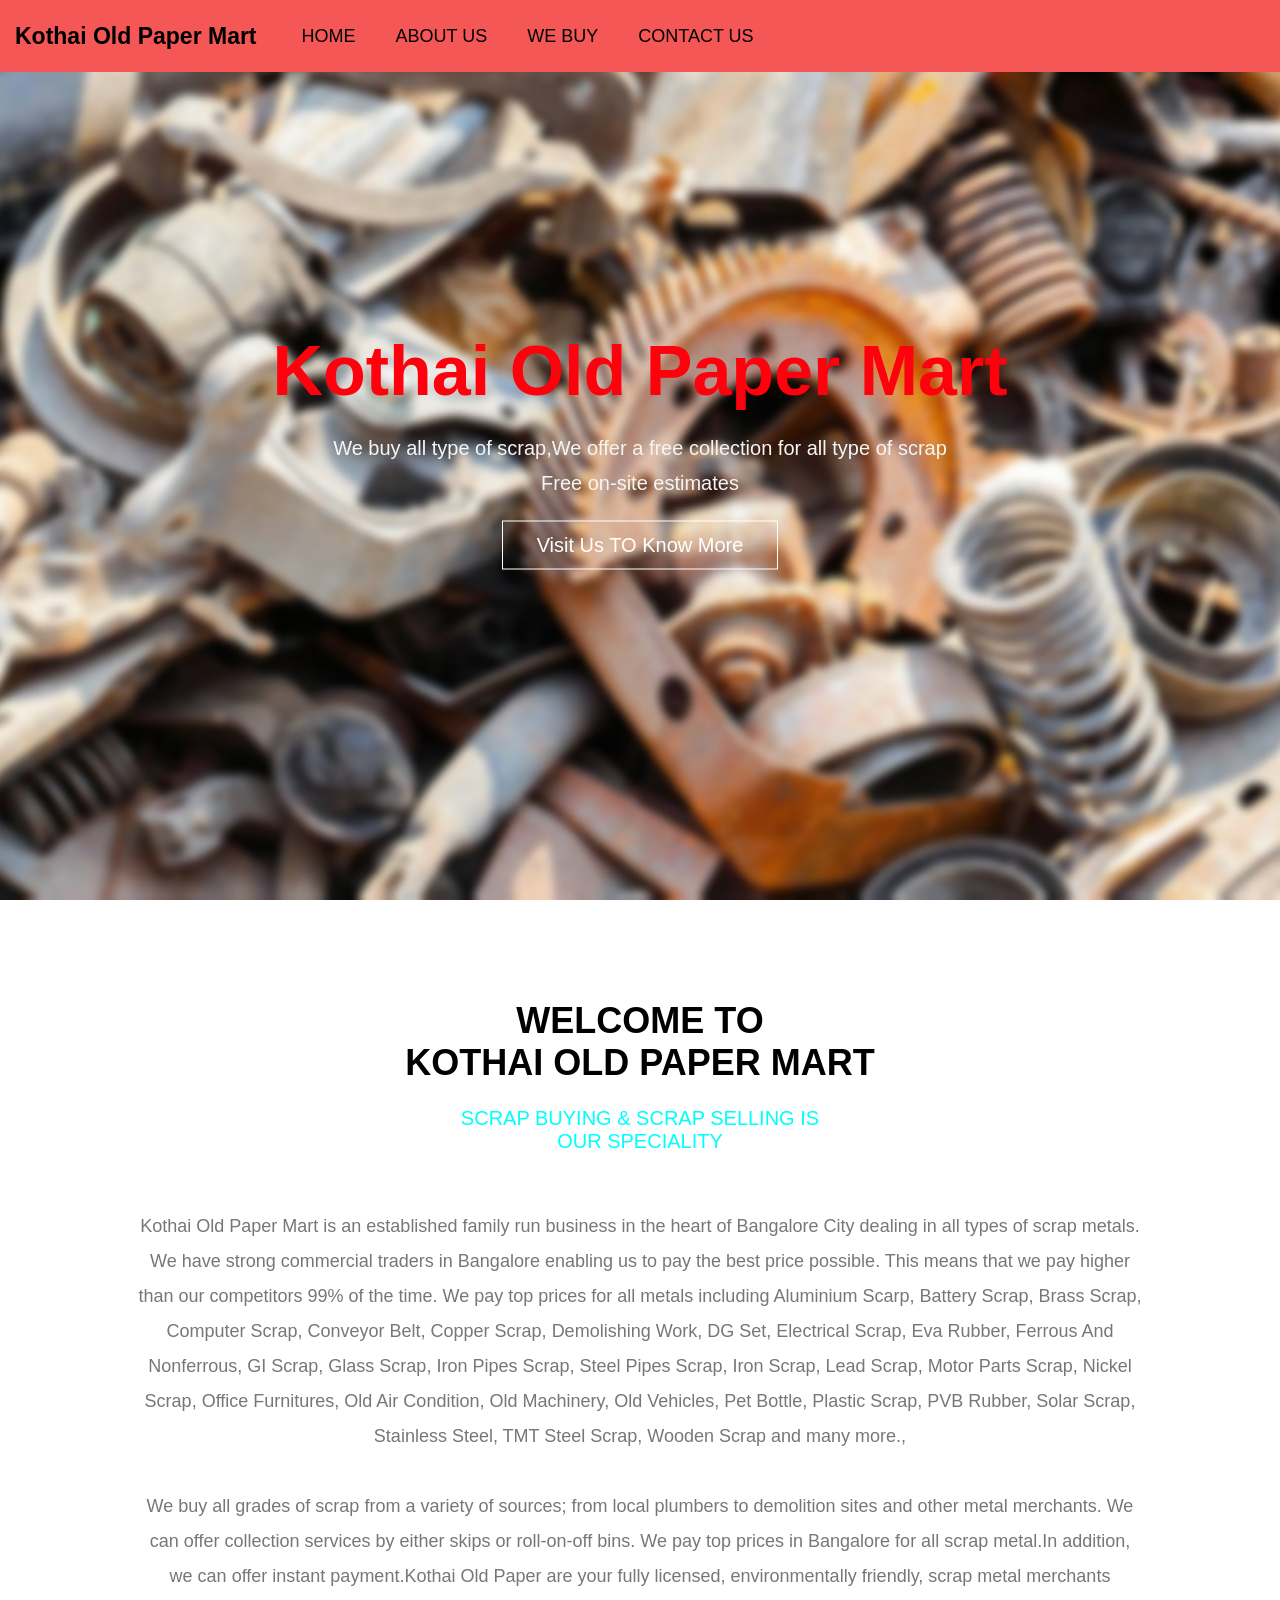
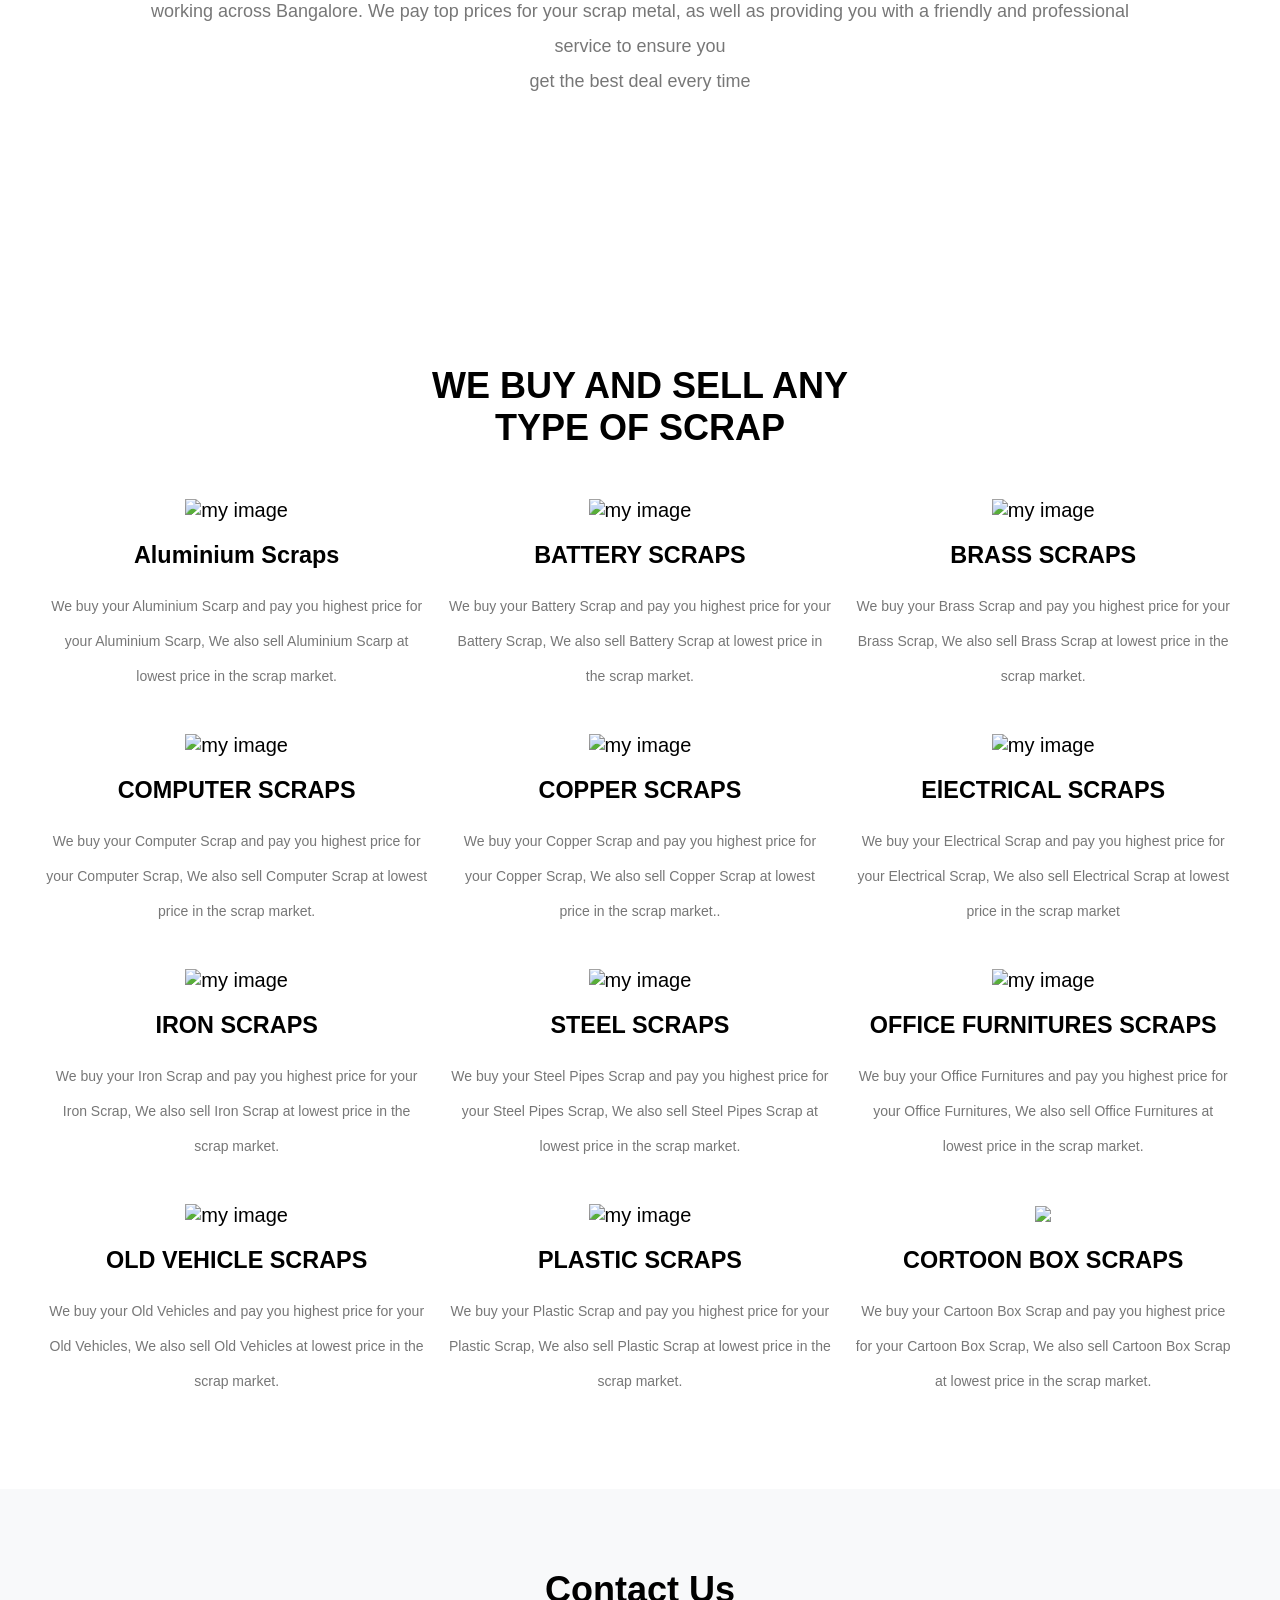
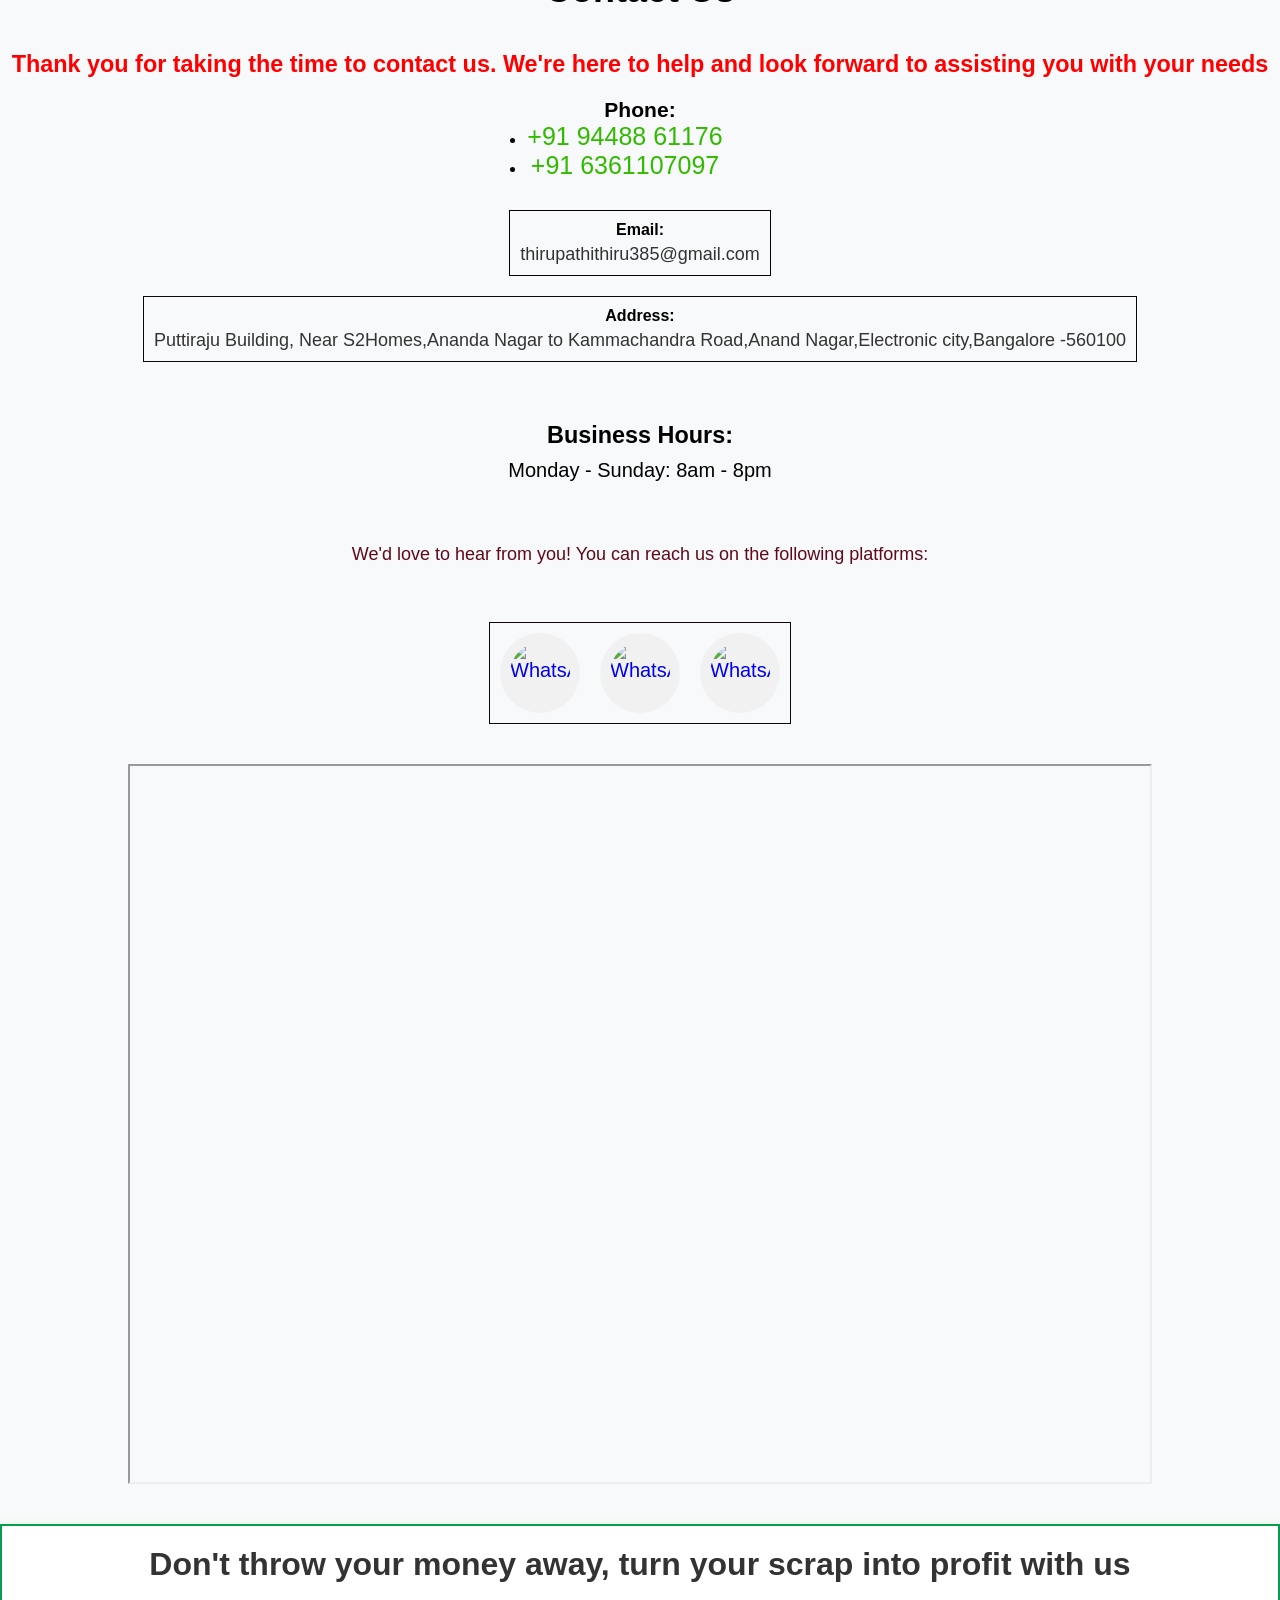
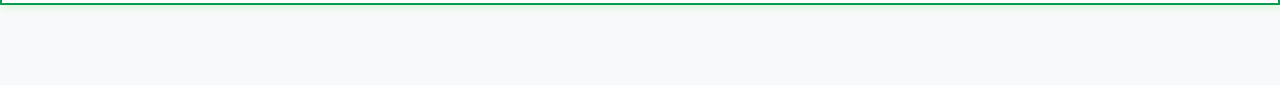
==== commit 99da19ee: "commit message" ====
--- a/index.html
+++ b/index.html
@@ -140,6 +140,7 @@
 </section>
     <section class="contact-section" id="contact-section">
         <h2>Contact Us</h2>
+        <h3 style="color: red;"> Thank you for taking the time to contact us. We're here to help and look forward to assisting you with your needs </h3>
         <div class="contacts">
             <ul>
                 <h3>Phone:</h3>
@@ -165,7 +166,7 @@
              <div class="address-box">
                 <h3>Address:</h3>
             <a href="https://maps.app.goo.gl/hPxC54zpZsqnJEJK8" target="_blank">
-                <span> Puttiraju Building, Near S2Homes,Ananda Nagar to Kammachandra Road,Electronic city,Bangalore -560100</span>
+                <span> Puttiraju Building, Near S2Homes,Ananda Nagar to Kammachandra Road,Anand Nagar,Electronic city,Bangalore -560100</span>
             </a>
         </div>
         <div class="business-hours">
@@ -180,18 +181,22 @@
                 <img src="https://cdn-icons-png.flaticon.com/512/124/124034.png?w=360" alt="WhatsApp">
                 
             </a>
-            <a href="https://www.facebook.com/YourPage/" target="_blank">
+            <a href="https://www.facebook.com/thirupathi.thiru.54540" target="_blank">
                 <img src=" https://png.pngtree.com/png-clipart/20221018/ourmid/pngtree-facebook-icon-social-media-3d-png-image_6308418.png" alt="WhatsApp">
                
             </a>
-            <a href="https://www.instagram.com/YourPage/" target="_blank">
+            <a href="https://www.instagram.com/rdx_explosive/" target="_blank">
                 <img src="https://encrypted-tbn0.gstatic.com/images?q=tbn:ANd9GcTVhpLCZDYzbkPhxdw4ozo0eXheoNZPF9ZYdA2RdsRahGbw7Nz1G4nBWczjpn66jlW9GWLlnQ77-VU&usqp=CAU&ec=48600112" alt="WhatsApp">
                
             </a>
         </div>
         <div class="map">
             <iframe src="https://www.google.com/maps/embed?pb=!1m18!1m12!1m3!1d3890.169101420964!2d77.68846707473188!3d12.832346987470343!2m3!1f0!2f0!3f0!3m2!1i1024!2i768!4f13.1!3m3!1m2!1s0x3bae6c56e163de49%3A0x79432b7a7d8bda14!2sKOTHAI%20OLD%20PAPER%20MART!5e0!3m2!1sen!2sin!4v1684001033959!5m2!1sen!2sin"  allowfullscreen="" loading="lazy" referrerpolicy="no-referrer-when-downgrade"></iframe>        </div>
-    
+            <div class="slogan-container">
+                <div class="slogan-box">
+                  <h3 class="slogan-text">Don't throw your money away, turn your scrap into profit with us</h3>  
+                </div>
+              </div>
     </section>
     <script src="https://smtpjs.com/v3/smtp.js"></script>
        <script>
--- a/style.css
+++ b/style.css
@@ -470,7 +470,7 @@
     font-family: 'Gill Sans', 'Gill Sans MT', Calibri, 'Trebuchet MS', sans-serif;
 }
 .mynavbar{
-    background: rgb(229, 59, 118);
+    background:  rgb(245, 86, 86);
     height: 8vh;
     width: 100%;
     display: flex;
@@ -534,7 +534,7 @@
 }
 .mynavbar .mynav-links li:hover .submenu-1{
     display: block;
-    background:  rgb(229, 59, 118);
+    background:  rgb(245, 86, 86);
     position: absolute;
     min-width: 180px;
     margin-top: 10px;
@@ -550,7 +550,7 @@
 }
 .hoverme:hover .submenu-2{
     display: block;
-    background: rgb(229, 59, 118);
+    background: rgb(245, 86, 86);
     position: absolute;
     min-width: 180px;
     margin-left: 150px;
@@ -574,7 +574,7 @@
     background: rgb(00 , 50 ,100);
 }
 .mynavbar.navbar-1 .mynav-links a:hover{
-    color:  rgb(229, 59, 118);
+    color:  rgb(245, 86, 86);
     /* background: rgb(0 ,128 , 255); */
 }
 .mynavbar.navbar-1 .mynav-links li:hover .submenu-1{
@@ -602,7 +602,7 @@
         width: 100%;
         top: 8vh;
         border-top: 1px solid black;
-        background: rgb(229, 59, 118);
+        background: rgb(245, 86, 86);
         transform: translateY(-150%);
         transition: transform .5s;
     }
@@ -634,7 +634,7 @@
     }
     .mynavbar .mynav-links li:hover .submenu-1{
         display: block;
-        background:  rgb(229, 59, 118);
+        background:  rgb(245, 86, 86);
         position: static;
         font-size: 15px;
         margin-left: 10px;
@@ -648,7 +648,7 @@
     }
     .hoverme:hover .submenu-2{
         display: block;
-        background: rgb(229, 59, 118);
+        background: rgb(245, 86, 86);
         position: static;
         /* min-width: 180px; */
         margin-left: 30px;
@@ -860,24 +860,70 @@
     display: block;
     margin-top: 5px;
   }
-  
-  
-
-
-
-
-
-
-
-
-
-
-
-
-
-
-
-
-
-
-
+
+  /* Slogan styles */
+  .slogan-container {
+    width: 100%;
+    display: flex;
+    justify-content: center;
+    align-items: center;
+    margin-bottom: 0px;
+  }
+  
+  .slogan-box {
+    width: 100%;
+    display: inline-block;
+    position: relative;
+    overflow: hidden;
+    padding: 20px;
+    background-color: #ffffff;
+    border: 2px solid #079c4f;
+    box-shadow: 2px 2px 8px rgba(125, 234, 115, 0.3);
+  }
+  
+  .slogan-text {
+    font-size: 32px;
+    color: #333;
+    text-align: center;
+    margin: 0;
+    position: relative;
+    z-index: 1;
+  }
+  
+  .slogan-box:before {
+    content: '';
+    position: absolute;
+    top: 0;
+    left: -100%;
+    width: 100%;
+    height: 100%;
+    background: linear-gradient(to right, #fff, #27e330, #fff);
+    animation: slide 3s linear infinite;
+  }
+  
+  @keyframes slide {
+    0% { left: -100%; }
+    100% { left: 100%; }
+  }
+  
+  
+  
+
+
+
+
+
+
+
+
+
+
+
+
+
+
+
+
+
+
+
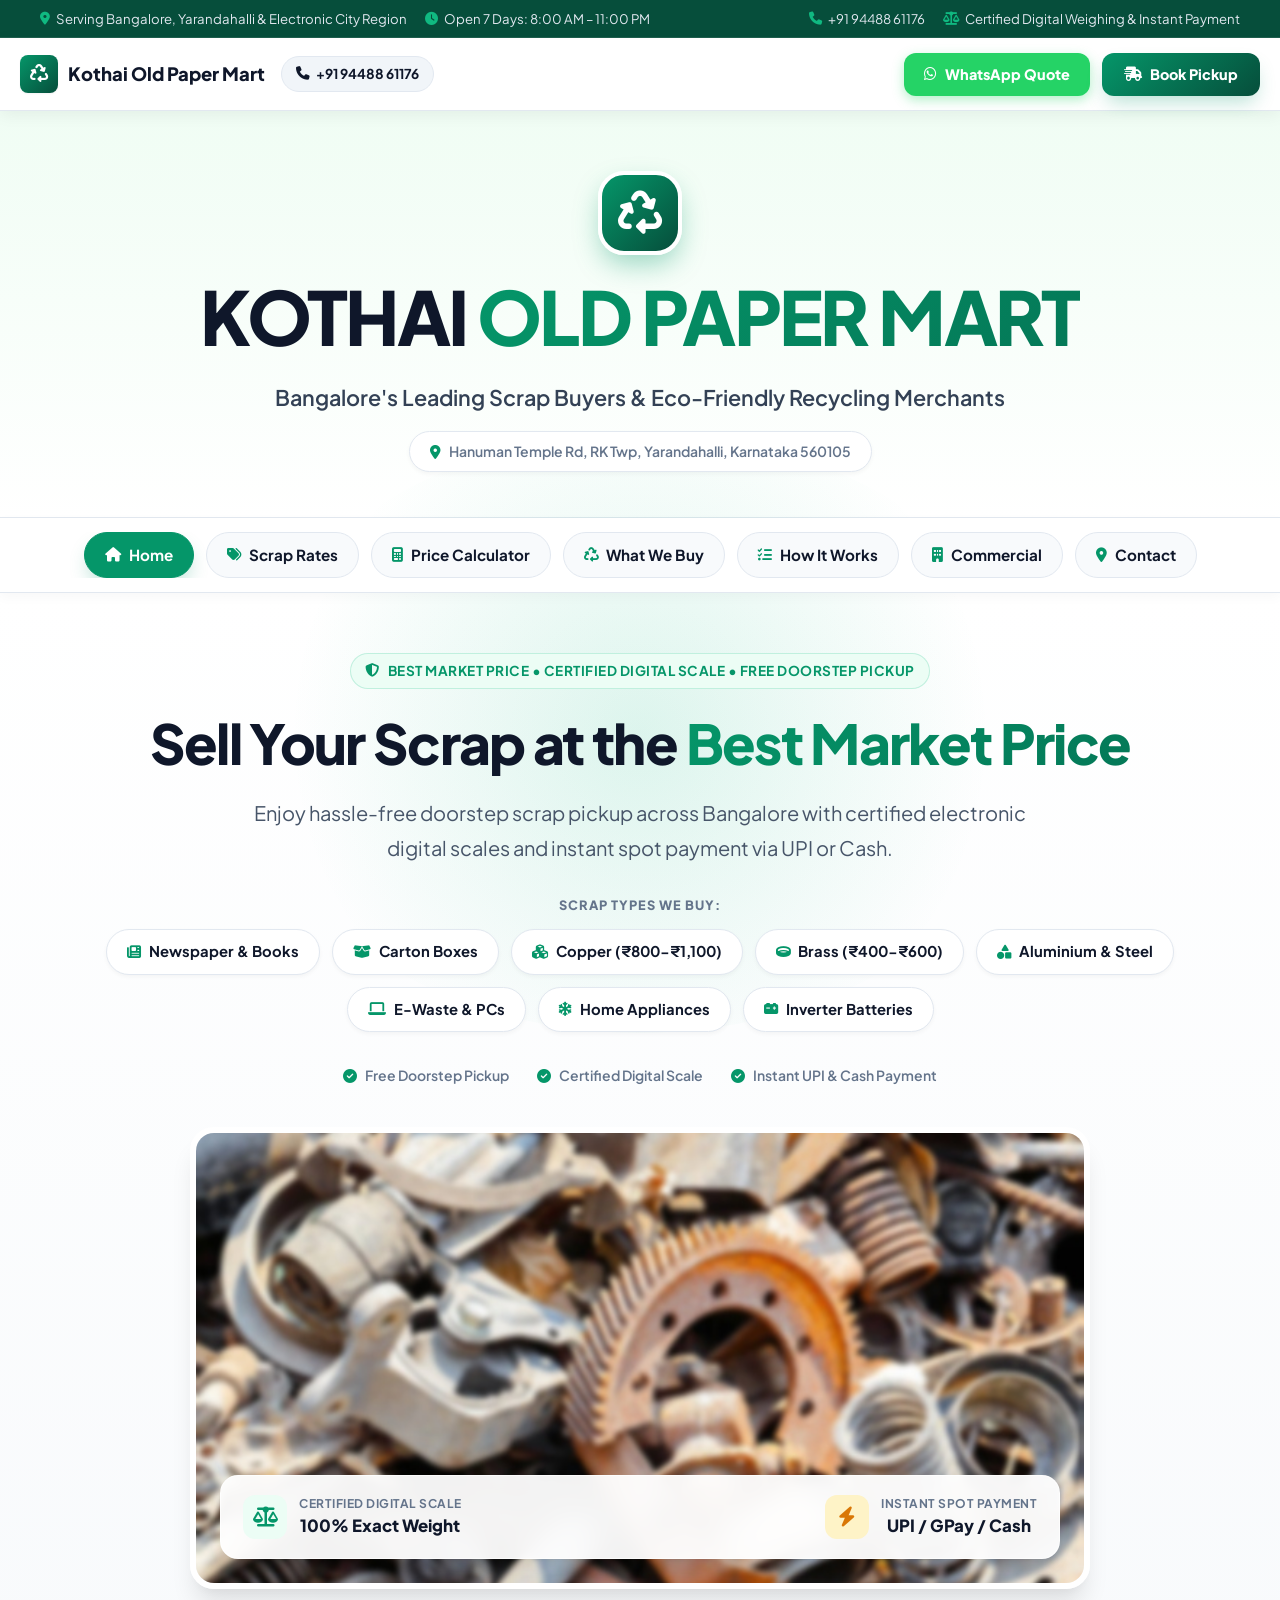
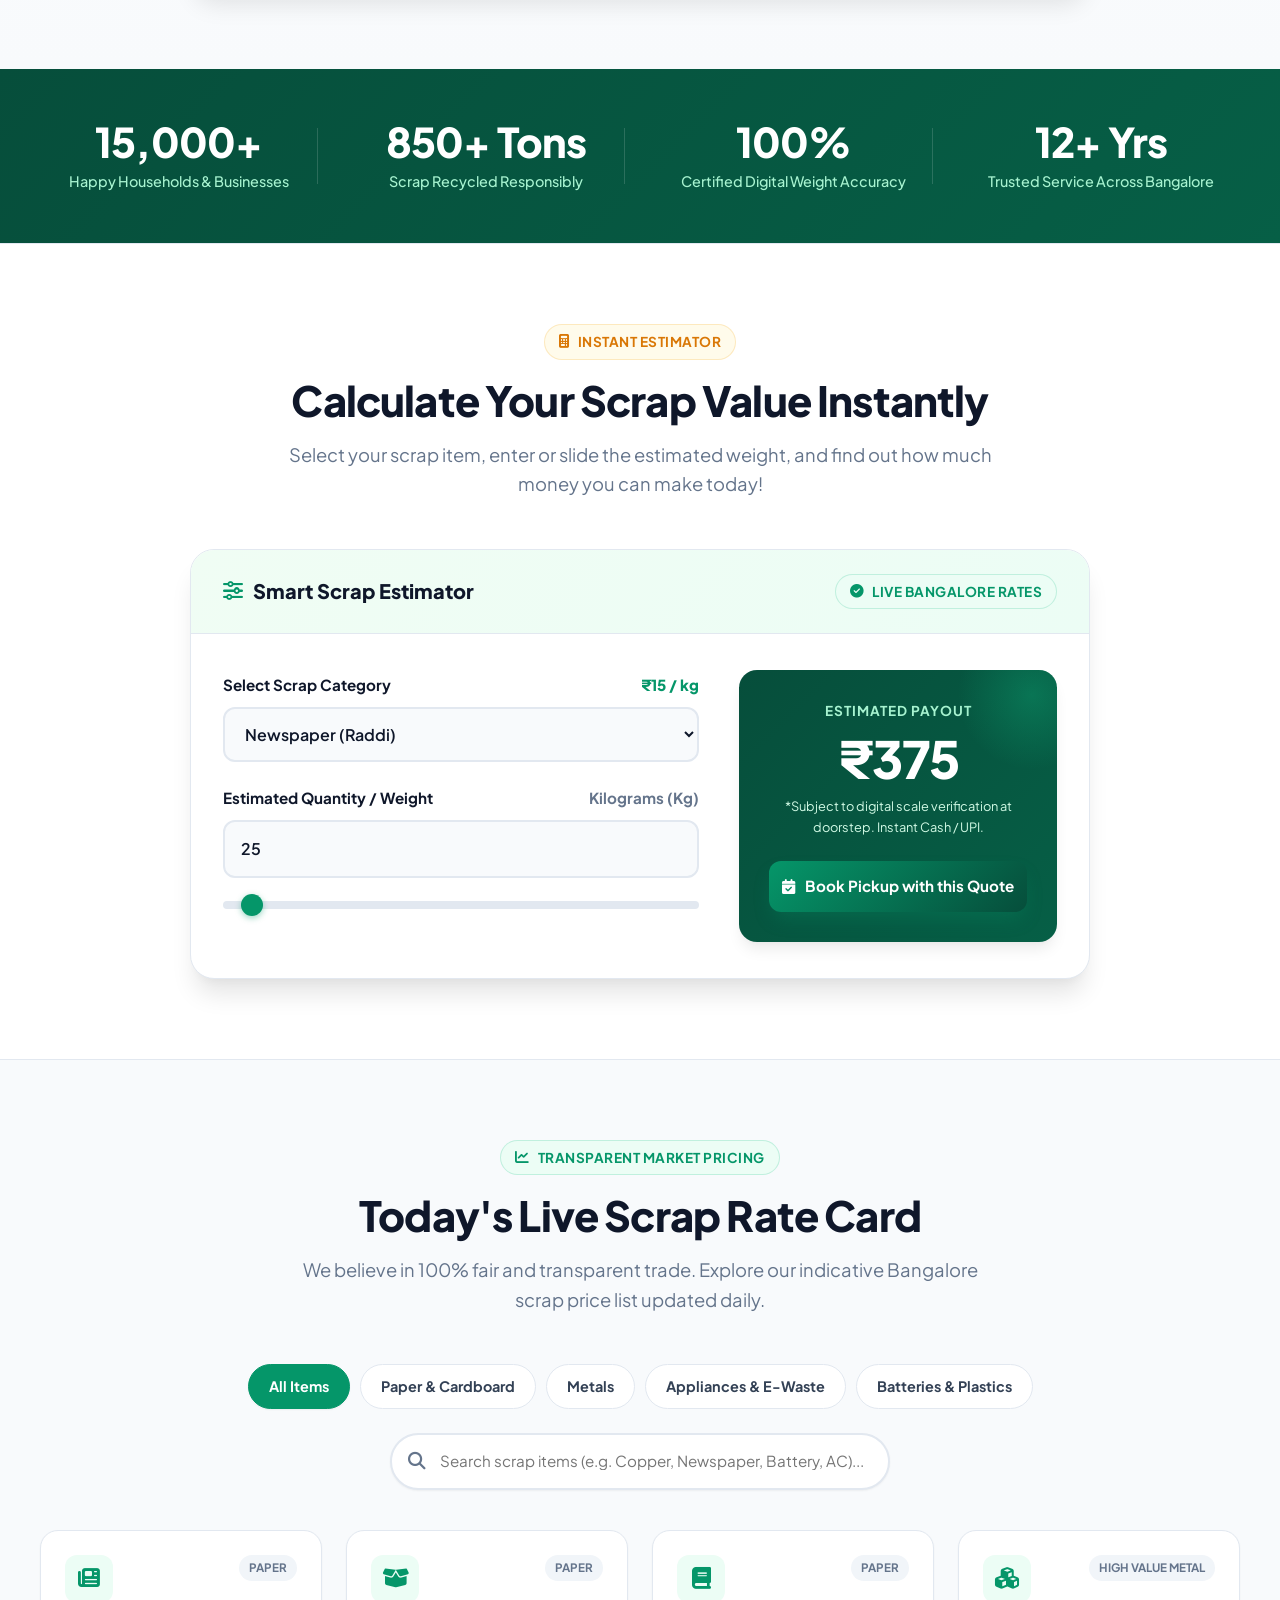
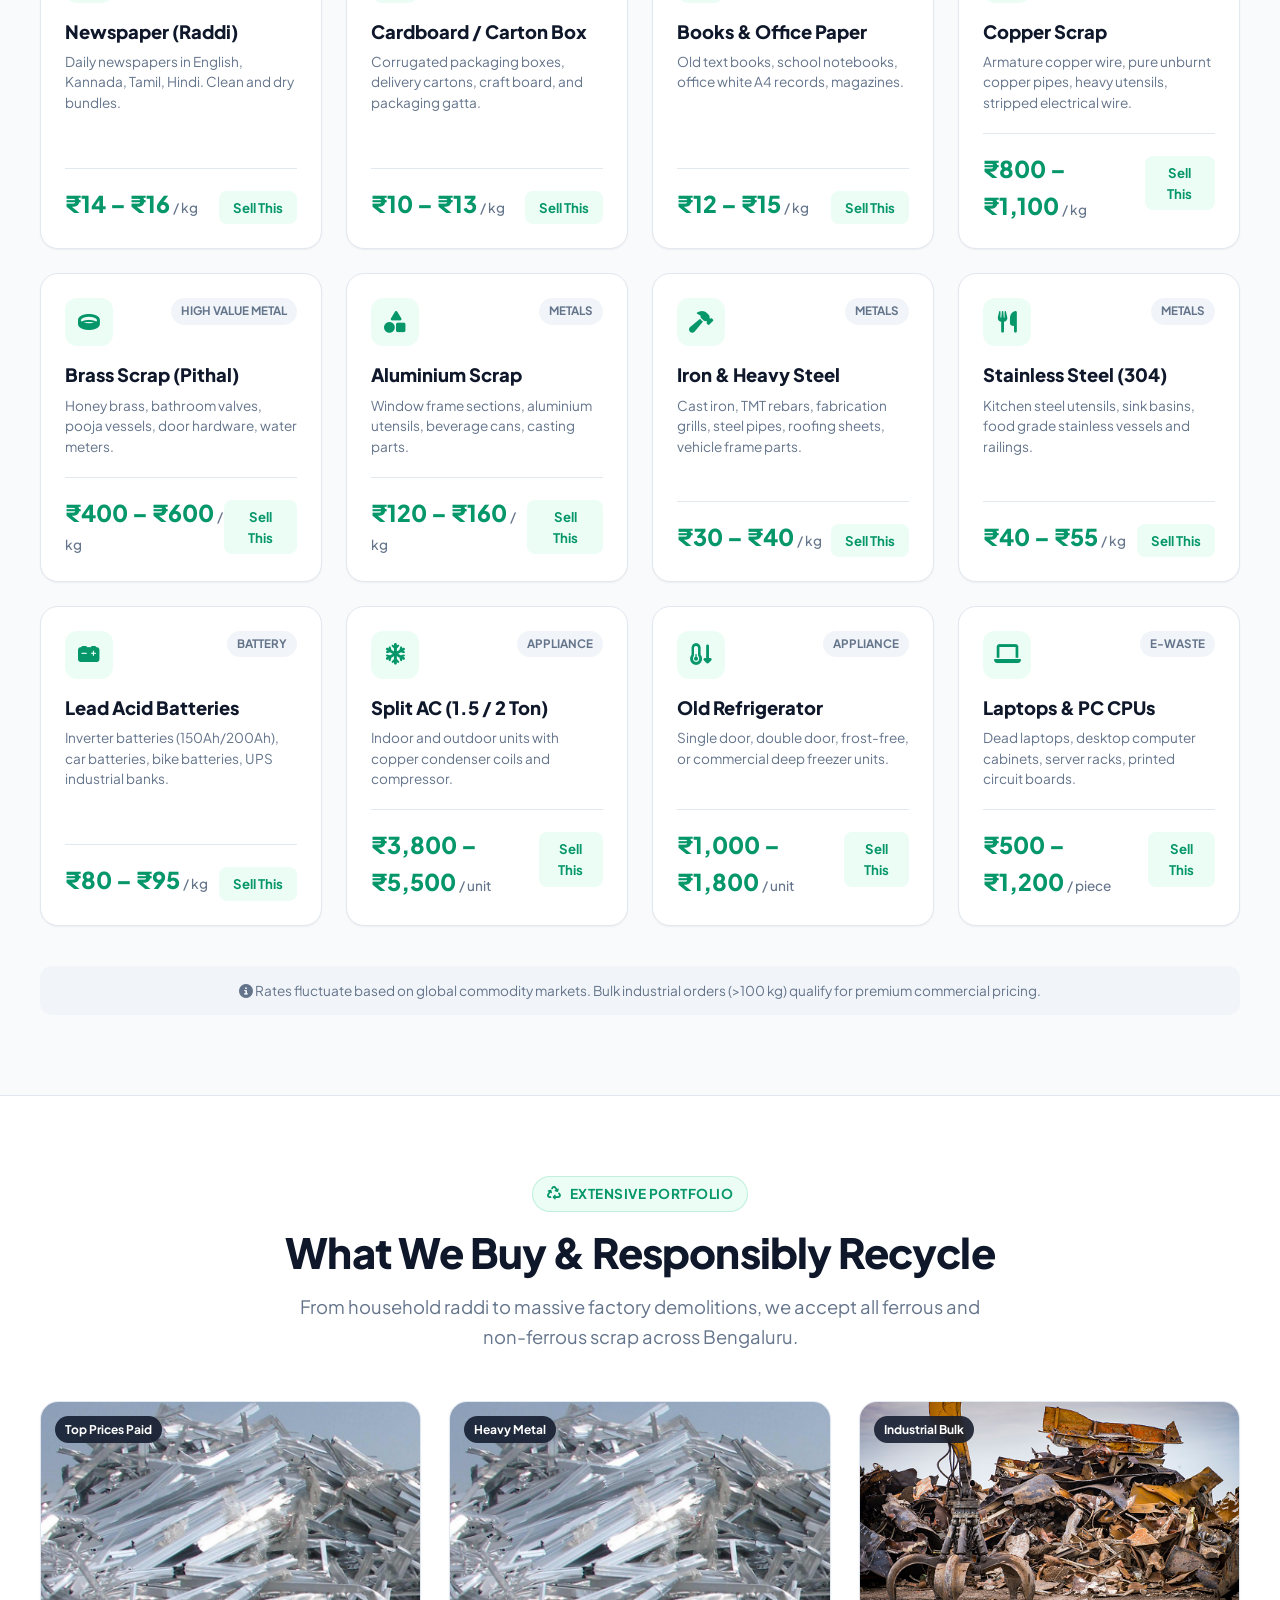
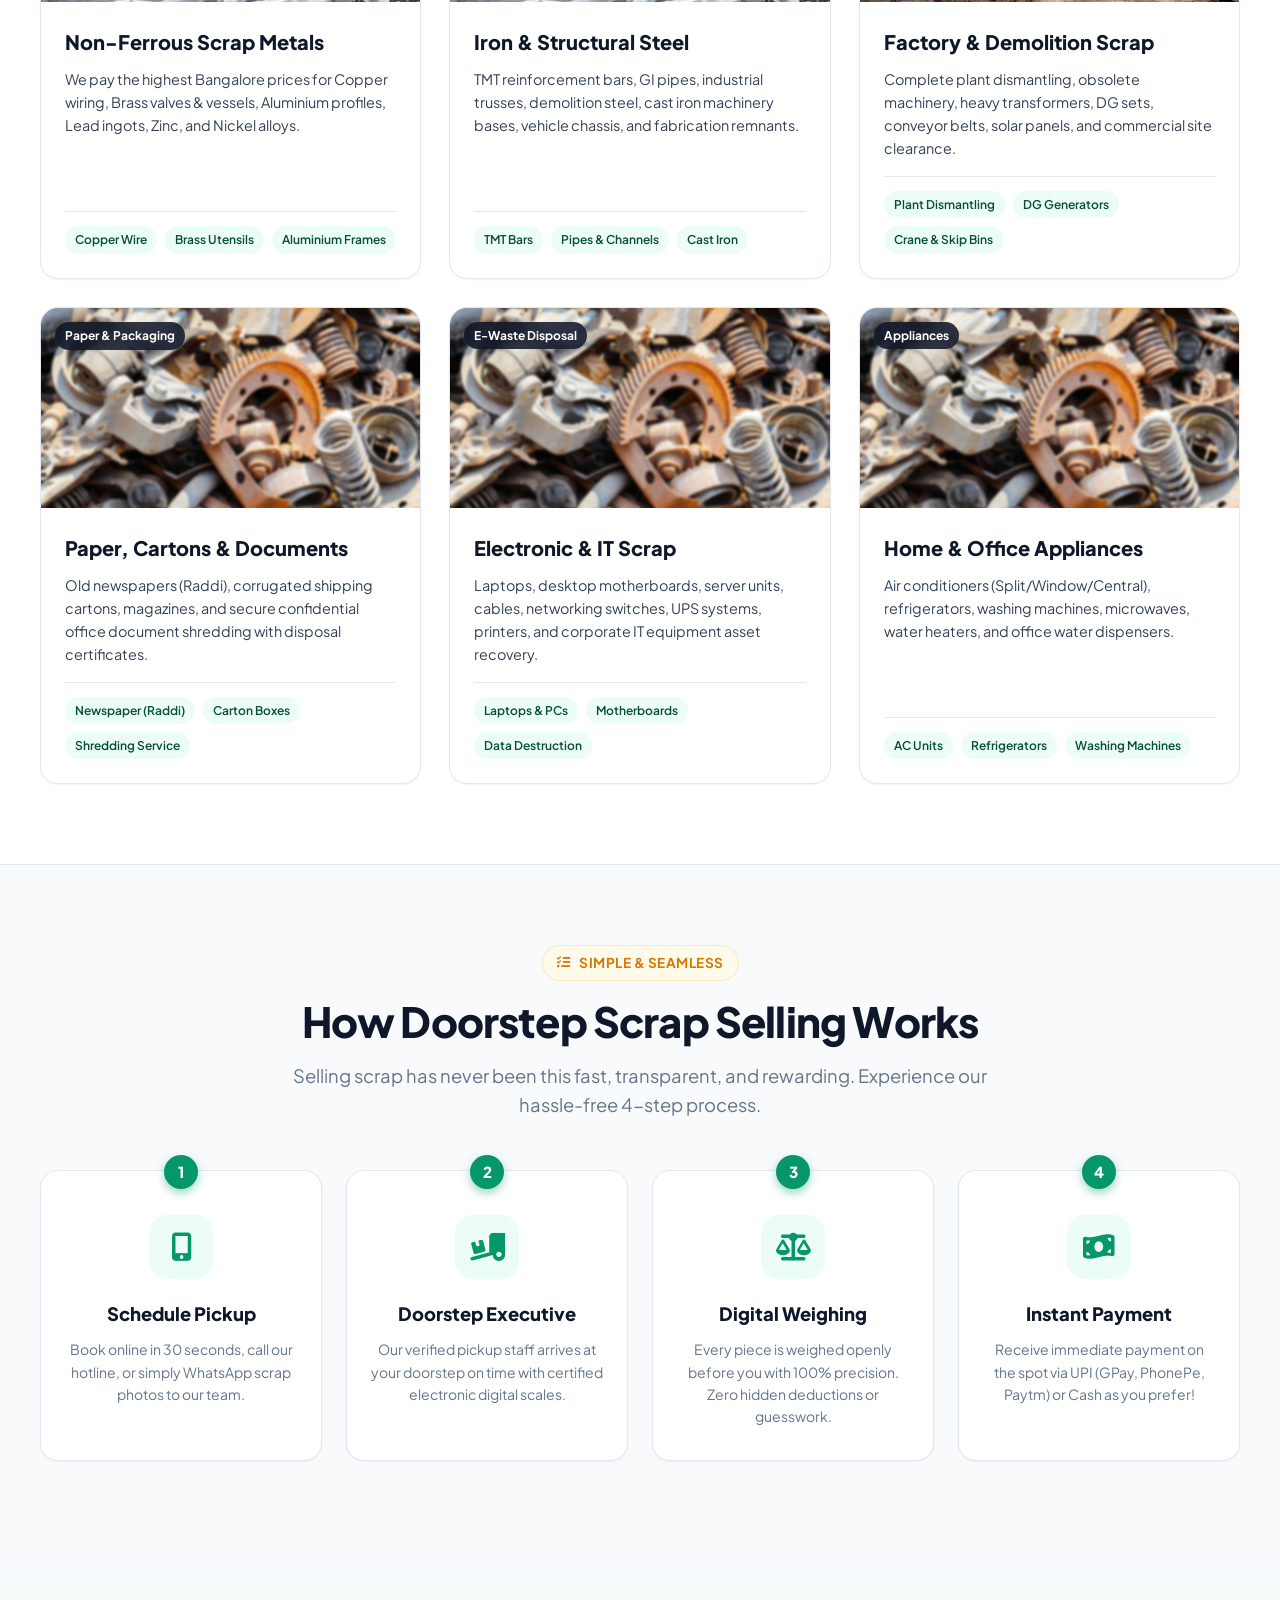
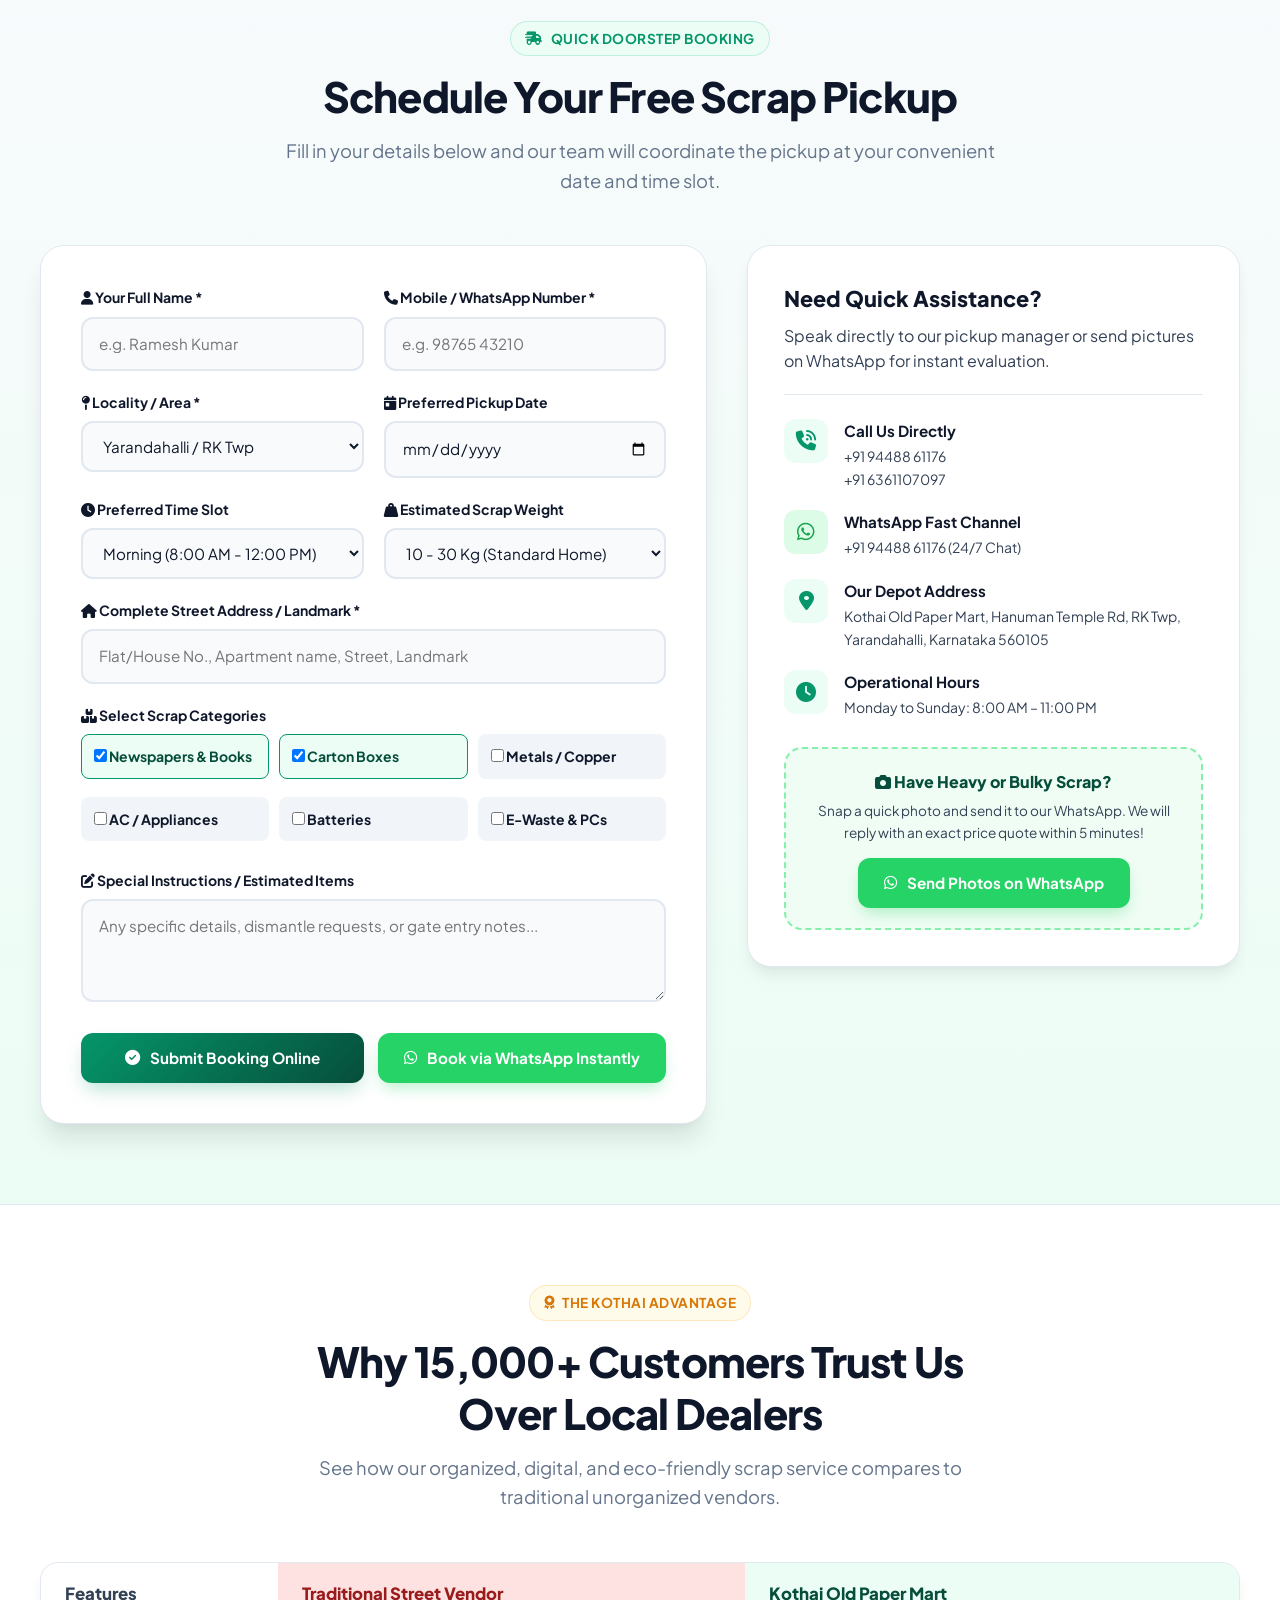
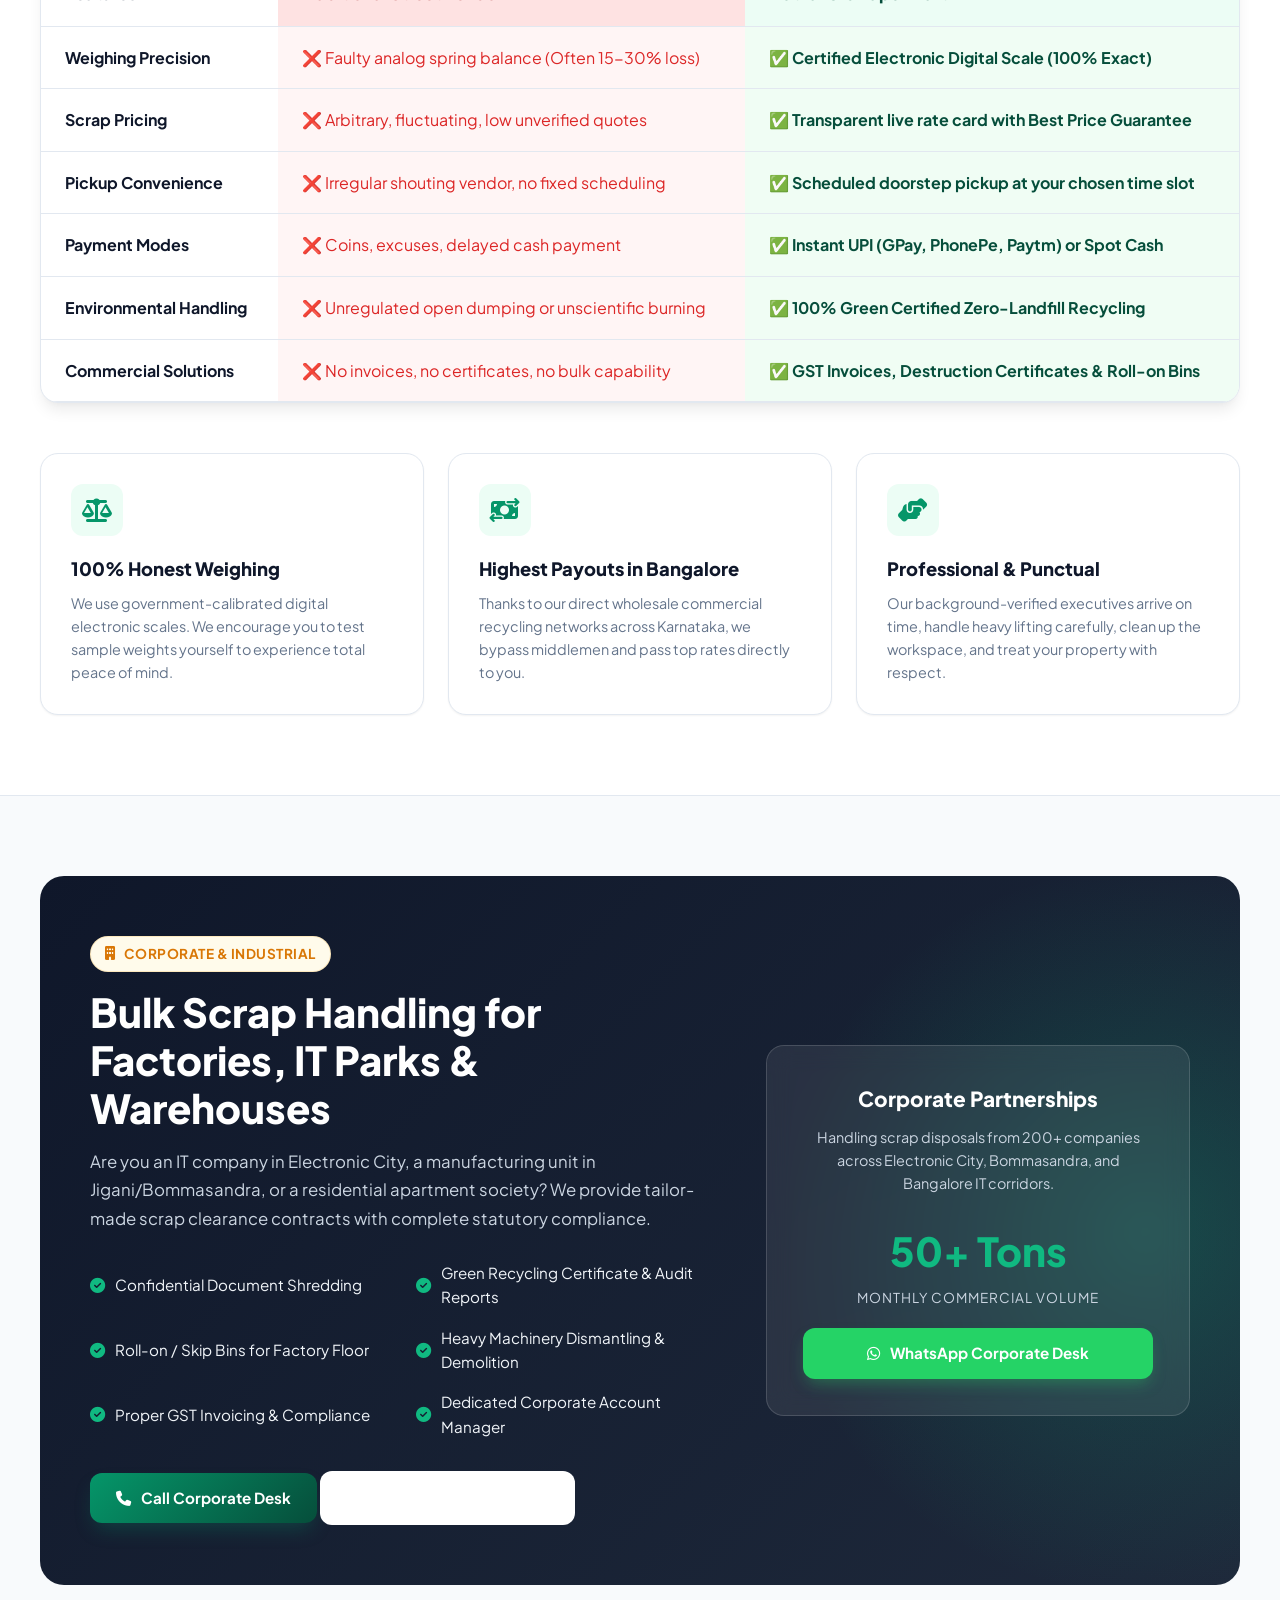
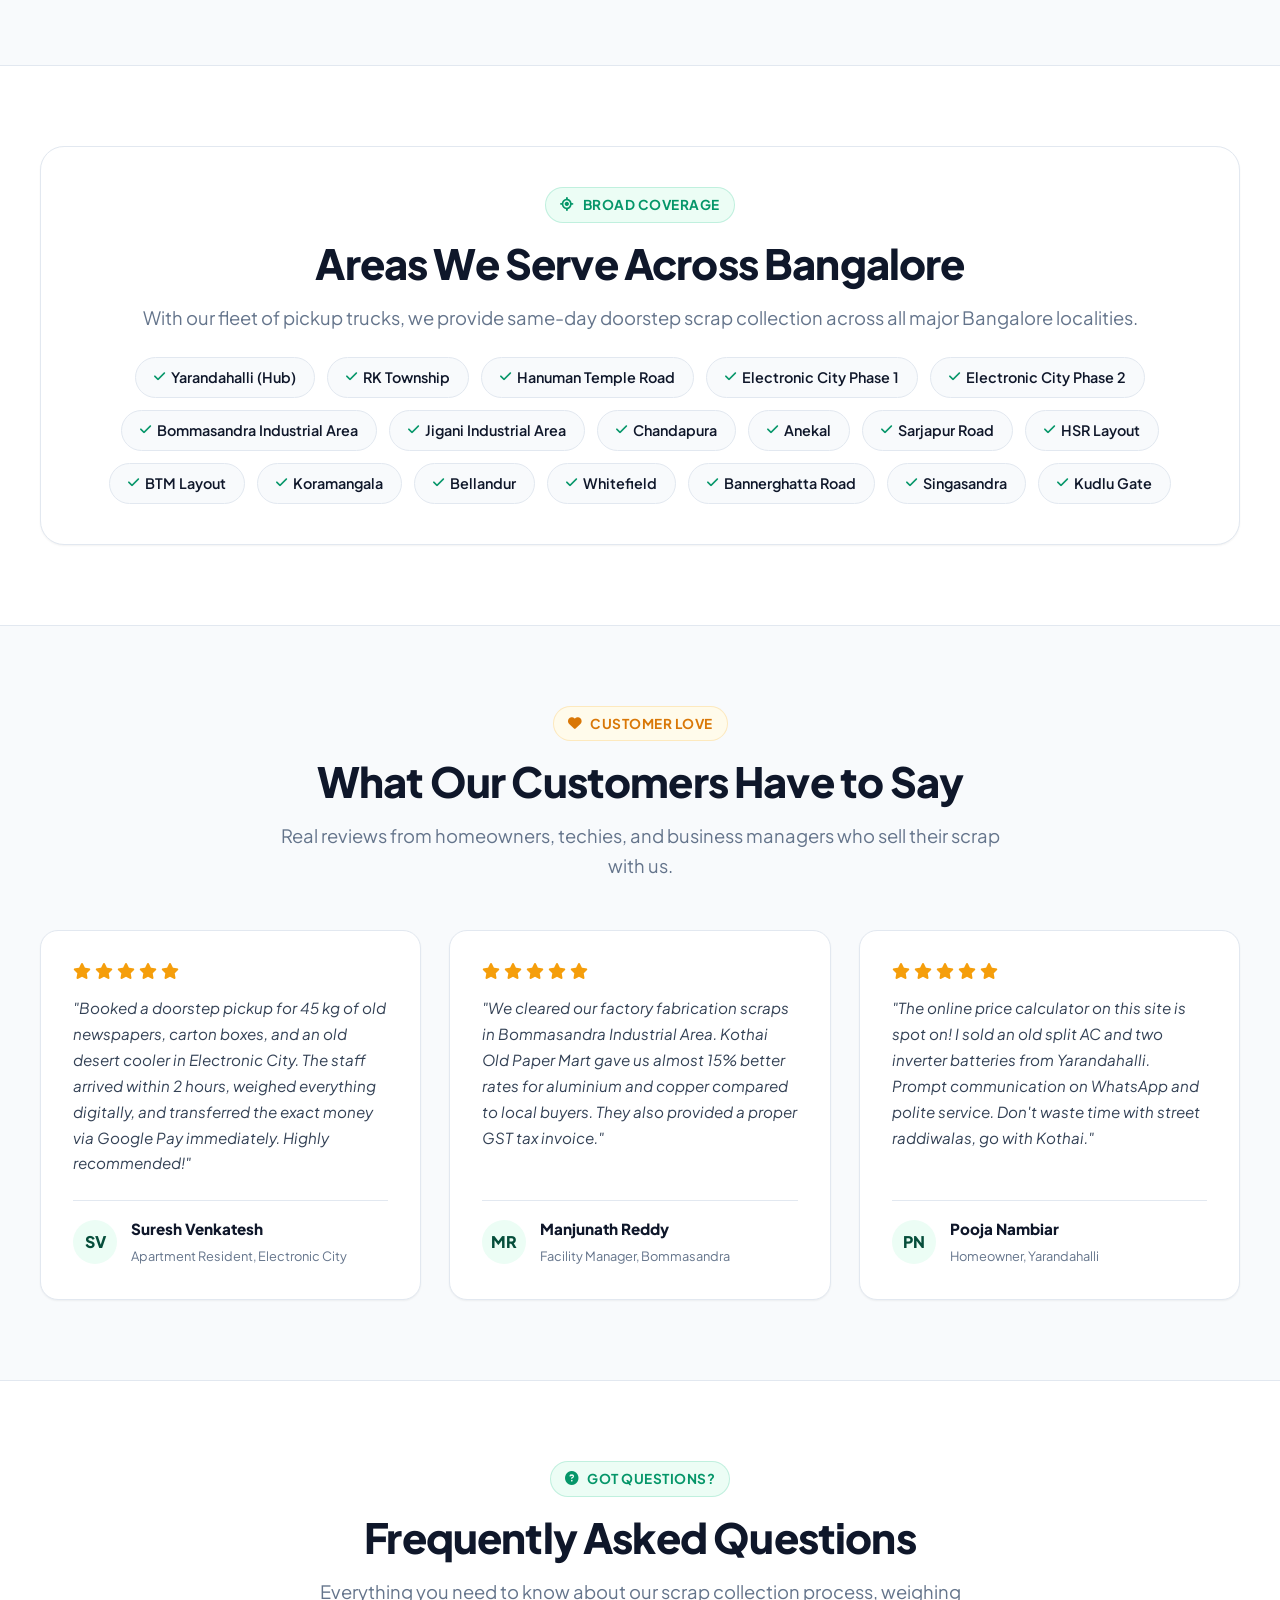
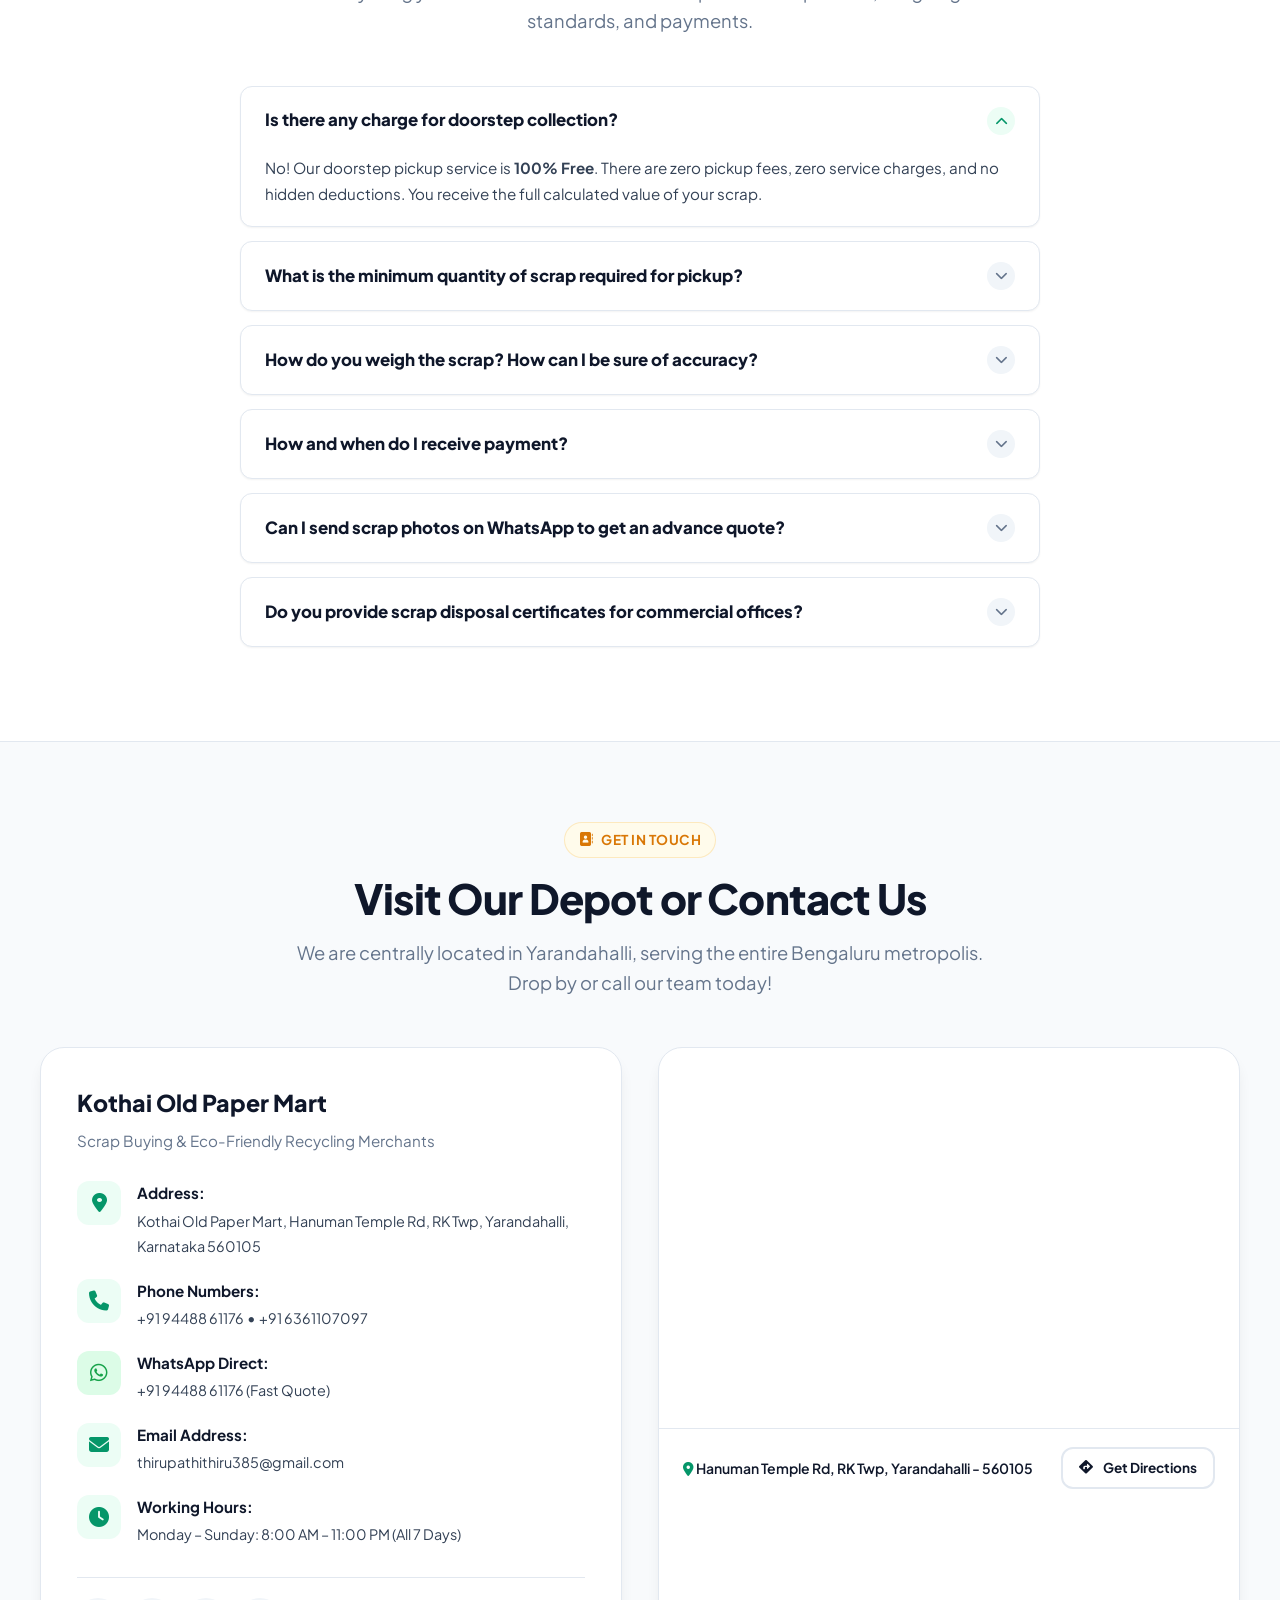
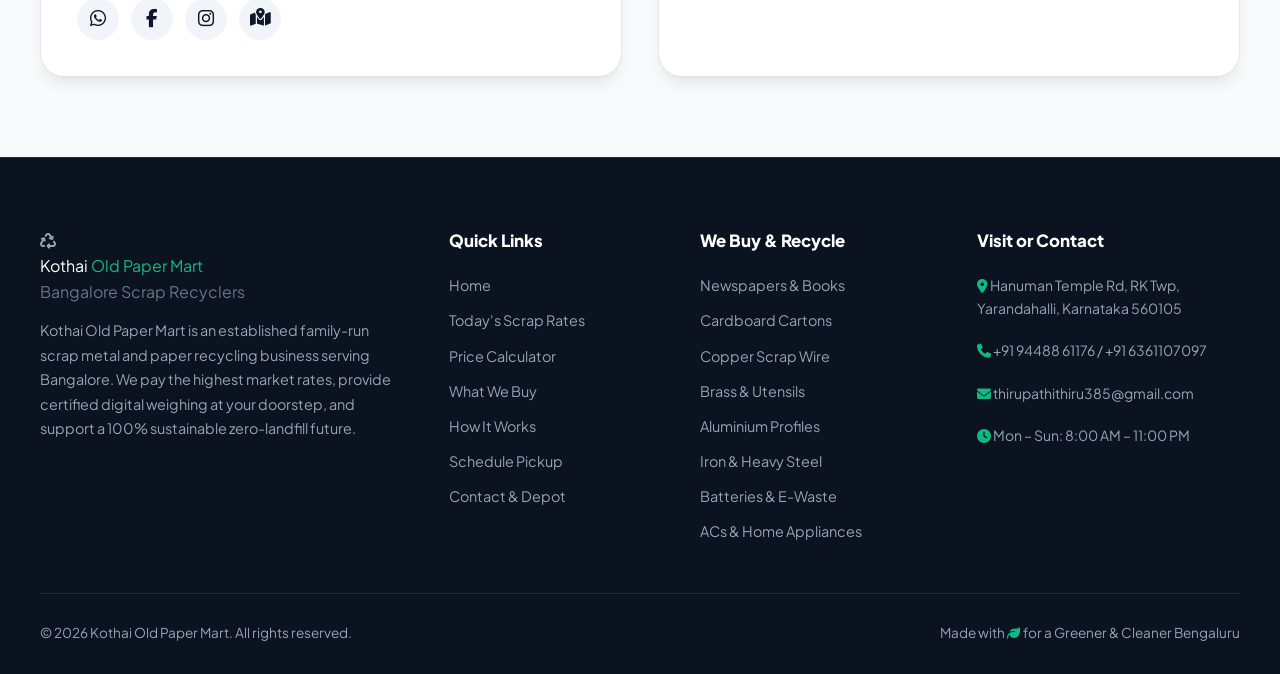
==== commit aad660fe: "Revamp initial commit" ====
--- a/index.html
+++ b/index.html
@@ -1,250 +1,1579 @@
-
 <!DOCTYPE html>
-<html>
-    <head>
-     <meta name="viewport" content="'with=device-width,initial-scale=1.0">
-     <title> Kothai Old Paper Mart</title>
-     <link rel="stylesheet" href="style.css" >
-     <link rel="stylesheet" href="https://cdn.jsdelivr.net/npm/@fortawesome/fontawesome-free@6.1.2/css/fontawesome.min.css">
-    </head>
-    <body>
-             <!-- header -->
-    <header>
-        <nav class="mynavbar ">
-            <div class="logo">
-                <a href="#">Kothai Old Paper Mart</a>
-            </div>
-            <div class="nav-content nav-right">
-                <ul class="mynav-links">
-                    <li><a href="#home">HOME</a></li>
-                        <li><a href="#about_us">ABOUT US</a></li>
-                        <li><a href="#webuy">WE BUY</a></li>
-                        <li><a href="#contact-section">CONTACT US</a></li>
-                </ul>
-            </div>
-            <div class="menu-icon">
-                <div></div>
-                <div></div>
-                <div></div>
-            </div>
+<html lang="en">
+<head>
+    <meta charset="UTF-8">
+    <meta name="viewport" content="width=device-width, initial-scale=1.0">
+    <title>Kothai Old Paper Mart | Bangalore's Leading Scrap Buyer & Recycler</title>
+    <meta name="description" content="Kothai Old Paper Mart is Bangalore's most trusted scrap buyer and recycler. Sell newspaper, cardboard, metal, copper, brass, iron, appliances, battery, e-waste at the highest market price with free doorstep pickup and instant digital payment.">
+    <meta name="keywords" content="Kothai Old Paper Mart, scrap buyer Bangalore, sell raddi online, scrap metal buyer Yarandahalli, electronic city scrap dealer, newspaper recycling Bangalore, copper brass scrap, battery scrap buyer, free scrap pickup">
+    <meta name="author" content="Kothai Old Paper Mart">
+
+    <!-- Open Graph / Social Meta -->
+    <meta property="og:type" content="website">
+    <meta property="og:title" content="Kothai Old Paper Mart | Best Scrap Buyer in Bangalore">
+    <meta property="og:description" content="Sell your scrap at top market prices. Free doorstep pickup, certified digital weighing, and instant cash/UPI payout.">
+    <meta property="og:image" content="back.jpg">
+    <meta property="og:url" content="https://kothaioldpapermart.me">
+
+    <!-- Favicon -->
+    <link rel="icon" type="image/png" href="log.png">
+
+    <!-- Google Fonts: Plus Jakarta Sans -->
+    <link rel="preconnect" href="https://fonts.googleapis.com">
+    <link rel="preconnect" href="https://fonts.gstatic.com" crossorigin>
+    <link href="https://fonts.googleapis.com/css2?family=Plus+Jakarta+Sans:wght@400;500;600;700;800;900&display=swap" rel="stylesheet">
+
+    <!-- Font Awesome 6 -->
+    <link rel="stylesheet" href="https://cdnjs.cloudflare.com/ajax/libs/font-awesome/6.5.1/css/all.min.css" integrity="sha512-DTOQO9RWCH3ppGqcWaEA1BIZOC6xxalwEsw9c2QQeAIftl+Vegovlnee1c9QX4TctnWMn13TZye+giMm8e2LwA==" crossorigin="anonymous" referrerpolicy="no-referrer" />
+
+    <!-- Stylesheet -->
+    <link rel="stylesheet" href="style.css">
+
+    <!-- Schema.org JSON-LD Structured Data for LocalBusiness -->
+    <script type="application/ld+json">
+        {
+            "@context": "https://schema.org",
+            "@type": "RecyclingCenter",
+            "name": "Kothai Old Paper Mart",
+            "image": "https://kothaioldpapermart.me/back.jpg",
+            "description": "Licensed and trusted scrap metal and paper recycling merchant in Bangalore providing free doorstep pickup, certified digital weighing, and instant payment.",
+            "address": {
+                "@type": "PostalAddress",
+                "streetAddress": "Hanuman Temple Rd, RK Twp, Yarandahalli",
+                "addressLocality": "Bangalore",
+                "addressRegion": "Karnataka",
+                "postalCode": "560105",
+                "addressCountry": "IN"
+            },
+            "geo": {
+                "@type": "GeoCoordinates",
+                "latitude": 12.8323,
+                "longitude": 77.6885
+            },
+            "telephone": "+919448861176",
+            "openingHoursSpecification": [
+                {
+                    "@type": "OpeningHoursSpecification",
+                    "dayOfWeek": ["Monday", "Tuesday", "Wednesday", "Thursday", "Friday", "Saturday", "Sunday"],
+                    "opens": "08:00",
+                    "closes": "23:00"
+                }
+            ],
+            "priceRange": "₹₹",
+            "currenciesAccepted": "INR",
+            "paymentAccepted": "Cash, UPI, Google Pay, PhonePe, Bank Transfer"
+        }
+    </script>
+</head>
+<body>
+
+<!-- ========================================================
+     TOP ANNOUNCEMENT BAR
+======================================================== -->
+<div class="top-bar">
+    <div class="container top-bar-content">
+        <div class="top-bar-left">
+            <div class="top-item">
+                <i class="fa-solid fa-location-dot"></i>
+                <span>Serving Bangalore, Yarandahalli & Electronic City Region</span>
+            </div>
+            <div class="top-item">
+                <i class="fa-solid fa-clock"></i>
+                <span>Open 7 Days: 8:00 AM – 11:00 PM</span>
+            </div>
+        </div>
+        <div class="top-bar-right">
+            <div class="top-item">
+                <i class="fa-solid fa-phone"></i>
+                <a href="tel:+919448861176">+91 94488 61176</a>
+            </div>
+            <div class="top-item">
+                <i class="fa-solid fa-scale-balanced"></i>
+                <span>Certified Digital Weighing & Instant Payment</span>
+            </div>
+        </div>
+    </div>
+</div>
+
+<!-- ========================================================
+     TOP FLOATING ACTION BAR (STICKY EVEN ON SCROLL)
+======================================================== -->
+<header class="floating-top-bar">
+    <div class="floating-top-container">
+        <div class="floating-top-left">
+            <a href="#home" class="floating-brand-mini" aria-label="Kothai Old Paper Mart">
+                <div class="brand-icon-mini">
+                    <i class="fa-solid fa-recycle"></i>
+                </div>
+                <span>Kothai Old Paper Mart</span>
+            </a>
+            <a href="tel:+919448861176" class="floating-phone-badge">
+                <i class="fa-solid fa-phone"></i> +91 94488 61176
+            </a>
+        </div>
+
+        <!-- Action Buttons Floating at Top (Always in Same Place on Scroll) -->
+        <div class="floating-top-right">
+            <a href="https://wa.me/919448861176?text=Hello%20Kothai%20Old%20Paper%20Mart,%20I%20have%20scrap%20to%20sell.%20Please%20provide%20a%20quote." class="btn-floating-wa" target="_blank" rel="noopener">
+                <i class="fa-brands fa-whatsapp"></i> WhatsApp Quote
+            </a>
+            <a href="#book-pickup" class="btn-floating-book">
+                <i class="fa-solid fa-truck-fast"></i> Book Pickup
+            </a>
+        </div>
+    </div>
+</header>
+
+<!-- ========================================================
+     SECTION 1: DEDICATED SEPARATE TITLE & LOGO SECTION (BIG FONT)
+======================================================== -->
+<section class="brand-title-section" id="brand-header">
+    <div class="container brand-showcase-container">
+
+        <!-- Prominent Large Logo Emblem -->
+        <div class="brand-emblem-large">
+            <i class="fa-solid fa-recycle"></i>
+        </div>
+
+        <!-- Extra Big Prominent Title - Center Aligned & Single Line -->
+        <h1 class="grand-brand-title">
+            KOTHAI <span class="highlight">OLD PAPER MART</span>
+        </h1>
+
+        <!-- Professional Subtitle -->
+        <p class="grand-brand-tagline">
+            Bangalore's Leading Scrap Buyers & Eco-Friendly Recycling Merchants
+        </p>
+
+        <!-- Verified Location Badge -->
+        <div class="grand-brand-address">
+            <i class="fa-solid fa-location-dot"></i>
+            <span>Hanuman Temple Rd, RK Twp, Yarandahalli, Karnataka 560105</span>
+        </div>
+
+    </div>
+</section>
+
+<!-- ========================================================
+     SECTION 2: DEDICATED CATEGORY NAVIGATION SECTION
+======================================================== -->
+<section class="category-nav-section" id="category-section">
+    <div class="container category-nav-container">
+        <nav class="category-nav-pills" aria-label="Main Categories">
+            <a href="#home" class="cat-nav-pill active"><i class="fa-solid fa-house"></i> Home</a>
+            <a href="#rates" class="cat-nav-pill"><i class="fa-solid fa-tags"></i> Scrap Rates</a>
+            <a href="#calculator" class="cat-nav-pill"><i class="fa-solid fa-calculator"></i> Price Calculator</a>
+            <a href="#what-we-buy" class="cat-nav-pill"><i class="fa-solid fa-recycle"></i> What We Buy</a>
+            <a href="#how-it-works" class="cat-nav-pill"><i class="fa-solid fa-list-check"></i> How It Works</a>
+            <a href="#commercial" class="cat-nav-pill"><i class="fa-solid fa-building"></i> Commercial</a>
+            <a href="#contact" class="cat-nav-pill"><i class="fa-solid fa-location-dot"></i> Contact</a>
         </nav>
-    </header>
-    <!-- header end-->
-       <section class="header" id="home">
-        <div class="text-box"  >
-            <h1>Kothai Old Paper Mart</h1>
-            <p>We buy all type of scrap,We offer a free collection for all type of scrap<br>Free on-site estimates</p>
-            <a href="https://maps.app.goo.gl/hPxC54zpZsqnJEJK8" class="hero-btn"> Visit Us TO Know More</a>
-        </div>
-        
-       </section>
-       <!-------------------------------------------------------------------------------------------------------->
-       <section class="cours" id="about_us">
-        <h1>WELCOME TO <br>KOTHAI OLD PAPER MART</h1>
-        <br>
-        <h2>SCRAP BUYING & SCRAP SELLING IS  <br> OUR SPECIALITY</h2>
-        <br>
-        <br>
-        <p>
-            Kothai Old Paper Mart is an established family run business in the heart of Bangalore City dealing in all types of scrap metals. We have strong commercial traders in Bangalore enabling us to pay the best price possible.
-            This means that we pay higher than our competitors 99% of the time. We pay top prices for all metals including Aluminium Scarp,
-             Battery Scrap, Brass Scrap, Computer Scrap, Conveyor Belt, Copper Scrap, Demolishing Work, DG Set, Electrical Scrap, Eva Rubber, Ferrous And Nonferrous, GI Scrap, Glass Scrap,
-              Iron Pipes Scrap, Steel Pipes Scrap, Iron Scrap, Lead Scrap, Motor Parts Scrap, Nickel Scrap, Office Furnitures, Old Air Condition, Old Machinery,
-             Old Vehicles, Pet Bottle, Plastic Scrap, PVB Rubber, Solar Scrap,
-              Stainless Steel, TMT Steel Scrap, Wooden Scrap and many more.,<br><br>We buy all grades of scrap from a variety of sources; 
-              from local plumbers to demolition sites and other metal merchants. We can offer collection services by either skips
-               or roll-on-off bins. We pay top prices in Bangalore for all scrap metal.In addition,
-                we can offer instant payment.Kothai Old Paper are your fully licensed, environmentally friendly, scrap metal 
-                merchants working across Bangalore. We pay top prices for your scrap metal,
-                as well as providing you with a friendly and professional service to ensure you<br> get the best deal every time</p>
-                <br><br>
-                <br>
-                <br>
-                <br>
-                <br>
-                <br>
-                <br>
-                
-
-
-       </section>
-
-<!---------------------------------3-------------------------------------------->
-<section class="facilities" id="webuy" style="padding-top: 8vh;">
-    <h1>WE BUY AND SELL ANY <br>TYPE OF SCRAP</h1>
-<div class="row">
-    <div class="facilities-col">
-            <img src="https://www.scrapbuyerss.com/images/Aluminium-Scrap.jpg" alt="my image" width="300" height="300" > 
-            <h3>Aluminium Scraps</h3>  
-            <p>We buy your Aluminium Scarp and pay you highest price for your Aluminium Scarp, 
-                We also sell Aluminium Scarp at lowest price in the scrap market.</p>   
-  </div>
-  <div class="facilities-col">
-    <img src="https://www.scrapbuyerss.com/images/Battery-Scrap.jpg"alt="my image" width="300" height="300"  > 
-    <h3>BATTERY SCRAPS</h3>  
-    <p>We buy your Battery Scrap and pay you highest price for your Battery Scrap, We also sell Battery Scrap at lowest price in the scrap market.</p>   
+    </div>
+</section>
+
+<!-- ========================================================
+     SECTION 3: HERO OFFER & SHOWCASE
+======================================================== -->
+<section class="hero" id="home">
+    <div class="container hero-centered-content">
+
+        <!-- Top Badge -->
+        <div class="badge badge-green hero-badge">
+            <i class="fa-solid fa-shield-halved"></i> Best Market Price &bull; Certified Digital Scale &bull; Free Doorstep Pickup
+        </div>
+
+        <!-- Single Horizontal Line Headline -->
+        <h2 class="hero-title-single">
+            Sell Your Scrap at the <span class="highlight">Best Market Price</span>
+        </h2>
+
+        <!-- Center-Aligned Description -->
+        <p class="hero-desc-centered">
+            Enjoy hassle-free doorstep scrap pickup across Bangalore with certified electronic digital scales and instant spot payment via UPI or Cash.
+        </p>
+
+        <!-- Scrap Category Quick Chips -->
+        <div class="hero-categories-section">
+            <div class="hero-categories-label">Scrap Types We Buy:</div>
+            <div class="hero-categories-pills">
+                <a href="#rates" class="hero-cat-pill"><i class="fa-solid fa-newspaper"></i> Newspaper & Books</a>
+                <a href="#rates" class="hero-cat-pill"><i class="fa-solid fa-box-open"></i> Carton Boxes</a>
+                <a href="#rates" class="hero-cat-pill"><i class="fa-solid fa-cubes"></i> Copper (₹800-₹1,100)</a>
+                <a href="#rates" class="hero-cat-pill"><i class="fa-solid fa-ring"></i> Brass (₹400-₹600)</a>
+                <a href="#rates" class="hero-cat-pill"><i class="fa-solid fa-shapes"></i> Aluminium & Steel</a>
+                <a href="#rates" class="hero-cat-pill"><i class="fa-solid fa-laptop"></i> E-Waste & PCs</a>
+                <a href="#rates" class="hero-cat-pill"><i class="fa-solid fa-snowflake"></i> Home Appliances</a>
+                <a href="#rates" class="hero-cat-pill"><i class="fa-solid fa-car-battery"></i> Inverter Batteries</a>
+            </div>
+        </div>
+
+        <div class="hero-features-strip" style="margin-bottom: 30px;">
+            <div class="hero-feature-item"><i class="fa-solid fa-circle-check"></i> Free Doorstep Pickup</div>
+            <div class="hero-feature-item"><i class="fa-solid fa-circle-check"></i> Certified Digital Scale</div>
+            <div class="hero-feature-item"><i class="fa-solid fa-circle-check"></i> Instant UPI & Cash Payment</div>
+        </div>
+
+        <!-- Hero Visual Media -->
+        <div class="hero-media-centered">
+            <div class="hero-image-wrapper">
+                <img src="back.jpg" alt="Scrap Recycling Metal Yard" loading="lazy">
+                <div class="hero-floating-card">
+                    <div class="floating-pill">
+                        <div class="floating-icon" style="background:#ecfdf5; color:#059669;"><i class="fa-solid fa-scale-balanced"></i></div>
+                        <div>
+                            <div class="floating-label">Certified Digital Scale</div>
+                            <div class="floating-val">100% Exact Weight</div>
+                        </div>
+                    </div>
+                    <div class="floating-pill">
+                        <div class="floating-icon" style="background:#fef3c7; color:#d97706;"><i class="fa-solid fa-bolt"></i></div>
+                        <div>
+                            <div class="floating-label">Instant Spot Payment</div>
+                            <div class="floating-val">UPI / GPay / Cash</div>
+                        </div>
+                    </div>
+                </div>
+            </div>
+        </div>
+
+    </div>
+</section>
+
+<!-- ========================================================
+     LIVE STATS BANNER
+======================================================== -->
+<section class="stats-banner">
+    <div class="container stats-grid">
+        <div class="stat-item">
+            <div class="stat-number" data-target="15000" data-suffix="+">15,000+</div>
+            <div class="stat-label">Happy Households & Businesses</div>
+        </div>
+        <div class="stat-item">
+            <div class="stat-number" data-target="850" data-suffix="+ Tons">850+ Tons</div>
+            <div class="stat-label">Scrap Recycled Responsibly</div>
+        </div>
+        <div class="stat-item">
+            <div class="stat-number" data-target="100" data-suffix="%">100%</div>
+            <div class="stat-label">Certified Digital Weight Accuracy</div>
+        </div>
+        <div class="stat-item">
+            <div class="stat-number" data-target="12" data-suffix="+ Yrs">12+ Yrs</div>
+            <div class="stat-label">Trusted Service Across Bangalore</div>
+        </div>
+    </div>
+</section>
+
+<!-- ========================================================
+     INTERACTIVE SCRAP PRICE CALCULATOR
+======================================================== -->
+<section class="section section-alt" id="calculator">
+    <div class="container">
+        <div class="section-header">
+            <div class="badge badge-amber"><i class="fa-solid fa-calculator"></i> Instant Estimator</div>
+            <h2 class="section-title">Calculate Your Scrap Value Instantly</h2>
+            <p class="section-subtitle">
+                Select your scrap item, enter or slide the estimated weight, and find out how much money you can make today!
+            </p>
+        </div>
+
+        <div class="calculator-card">
+            <div class="calc-header">
+                <h3><i class="fa-solid fa-sliders"></i> Smart Scrap Estimator</h3>
+                <span class="badge badge-green"><i class="fa-solid fa-circle-check"></i> Live Bangalore Rates</span>
+            </div>
+
+            <div class="calc-body">
+                <div class="calc-controls">
+                    <!-- Item Selector -->
+                    <div class="calc-control-group">
+                        <div class="calc-label">
+                            <span>Select Scrap Category</span>
+                            <span id="calc-rate-label" style="color: var(--primary); font-weight: 800;">₹15 / kg</span>
+                        </div>
+                        <select class="calc-select" id="calc-item">
+                            <optgroup label="Paper & Cardboard">
+                                <option value="newspaper" selected>Newspaper (Raddi)</option>
+                                <option value="cardboard">Cardboard / Carton Box (Gatta)</option>
+                                <option value="books">Books & Office White Paper</option>
+                            </optgroup>
+                            <optgroup label="Metals (Top Rates)">
+                                <option value="copper">Copper Scrap (Pure Wire & Pipes)</option>
+                                <option value="brass">Brass Scrap (Utensils & Fittings)</option>
+                                <option value="aluminium">Aluminium Scrap (Utensils & Sheets)</option>
+                                <option value="iron">Iron & Heavy Steel Scrap</option>
+                                <option value="steel">Stainless Steel (304 / Utensils)</option>
+                            </optgroup>
+                            <optgroup label="Batteries & Plastics">
+                                <option value="battery">Lead-Acid / Inverter / Car Battery</option>
+                                <option value="plastic">PET Bottles & Rigid Plastic</option>
+                            </optgroup>
+                            <optgroup label="Electronics & Appliances">
+                                <option value="ac_split">Split AC (1.5 Ton Copper Coil)</option>
+                                <option value="ac_window">Window AC (Complete Unit)</option>
+                                <option value="fridge">Old Refrigerator (Single/Double Door)</option>
+                                <option value="washing_machine">Washing Machine</option>
+                                <option value="pc_laptop">Old Laptop / Desktop Computer</option>
+                            </optgroup>
+                        </select>
+                    </div>
+
+                    <!-- Weight/Quantity Input -->
+                    <div class="calc-control-group">
+                        <div class="calc-label">
+                            <span>Estimated Quantity / Weight</span>
+                            <span id="calc-unit-label" style="color: var(--text-muted);">Kilograms (Kg)</span>
+                        </div>
+                        <input type="number" class="calc-input" id="calc-weight" value="25" min="1" max="1000">
+                        <div class="calc-slider-wrapper">
+                            <input type="range" class="calc-slider" id="calc-slider" value="25" min="5" max="500" step="5">
+                        </div>
+                    </div>
+                </div>
+
+                <!-- Result Card -->
+                <div class="calc-result-panel">
+                    <div class="result-title">Estimated Payout</div>
+                    <div class="result-amount" id="calc-total">₹375</div>
+                    <div class="result-note">*Subject to digital scale verification at doorstep. Instant Cash / UPI.</div>
+                    <a href="#book-pickup" class="btn btn-primary" id="calc-book-btn">
+                        <i class="fa-solid fa-calendar-check"></i> Book Pickup with this Quote
+                    </a>
+                </div>
+            </div>
+        </div>
+    </div>
+</section>
+
+<!-- ========================================================
+     LIVE SCRAP RATE CARD
+======================================================== -->
+<section class="section" id="rates">
+    <div class="container">
+        <div class="section-header">
+            <div class="badge badge-green"><i class="fa-solid fa-chart-line"></i> Transparent Market Pricing</div>
+            <h2 class="section-title">Today's Live Scrap Rate Card</h2>
+            <p class="section-subtitle">
+                We believe in 100% fair and transparent trade. Explore our indicative Bangalore scrap price list updated daily.
+            </p>
+        </div>
+
+        <!-- Category Filter Tabs -->
+        <div class="rate-filters">
+            <button class="rate-tab-btn active" data-category="all">All Items</button>
+            <button class="rate-tab-btn" data-category="paper">Paper & Cardboard</button>
+            <button class="rate-tab-btn" data-category="metals">Metals</button>
+            <button class="rate-tab-btn" data-category="appliances">Appliances & E-Waste</button>
+            <button class="rate-tab-btn" data-category="batteries">Batteries & Plastics</button>
+        </div>
+
+        <!-- Instant Search Filter -->
+        <div class="rate-search-bar">
+            <i class="fa-solid fa-magnifying-glass"></i>
+            <input type="text" class="rate-search-input" id="rate-search-input" placeholder="Search scrap items (e.g. Copper, Newspaper, Battery, AC)...">
+        </div>
+
+        <!-- Rate Cards Grid -->
+        <div class="rate-grid" id="rate-grid">
+
+            <!-- 1. Newspaper -->
+            <div class="rate-card" data-category="paper">
+                <div>
+                    <div class="rate-card-top">
+                        <div class="rate-icon"><i class="fa-solid fa-newspaper"></i></div>
+                        <span class="rate-category-badge">Paper</span>
+                    </div>
+                    <h3 class="rate-title">Newspaper (Raddi)</h3>
+                    <p class="rate-desc">Daily newspapers in English, Kannada, Tamil, Hindi. Clean and dry bundles.</p>
+                </div>
+                <div class="rate-price-row">
+                    <div>
+                        <span class="rate-price">₹14 – ₹16</span>
+                        <span class="rate-unit">/ kg</span>
+                    </div>
+                    <button class="rate-sell-btn" data-item="Newspaper" data-rate="₹15/kg">Sell This</button>
+                </div>
+            </div>
+
+            <!-- 2. Carton Box -->
+            <div class="rate-card" data-category="paper">
+                <div>
+                    <div class="rate-card-top">
+                        <div class="rate-icon"><i class="fa-solid fa-box-open"></i></div>
+                        <span class="rate-category-badge">Paper</span>
+                    </div>
+                    <h3 class="rate-title">Cardboard / Carton Box</h3>
+                    <p class="rate-desc">Corrugated packaging boxes, delivery cartons, craft board, and packaging gatta.</p>
+                </div>
+                <div class="rate-price-row">
+                    <div>
+                        <span class="rate-price">₹10 – ₹13</span>
+                        <span class="rate-unit">/ kg</span>
+                    </div>
+                    <button class="rate-sell-btn" data-item="Cardboard Cartons" data-rate="₹12/kg">Sell This</button>
+                </div>
+            </div>
+
+            <!-- 3. Books & Office Paper -->
+            <div class="rate-card" data-category="paper">
+                <div>
+                    <div class="rate-card-top">
+                        <div class="rate-icon"><i class="fa-solid fa-book"></i></div>
+                        <span class="rate-category-badge">Paper</span>
+                    </div>
+                    <h3 class="rate-title">Books & Office Paper</h3>
+                    <p class="rate-desc">Old text books, school notebooks, office white A4 records, magazines.</p>
+                </div>
+                <div class="rate-price-row">
+                    <div>
+                        <span class="rate-price">₹12 – ₹15</span>
+                        <span class="rate-unit">/ kg</span>
+                    </div>
+                    <button class="rate-sell-btn" data-item="Books & Office Paper" data-rate="₹14/kg">Sell This</button>
+                </div>
+            </div>
+
+            <!-- 4. Copper Scrap -->
+            <div class="rate-card" data-category="metals">
+                <div>
+                    <div class="rate-card-top">
+                        <div class="rate-icon"><i class="fa-solid fa-cubes"></i></div>
+                        <span class="rate-category-badge">High Value Metal</span>
+                    </div>
+                    <h3 class="rate-title">Copper Scrap</h3>
+                    <p class="rate-desc">Armature copper wire, pure unburnt copper pipes, heavy utensils, stripped electrical wire.</p>
+                </div>
+                <div class="rate-price-row">
+                    <div>
+                        <span class="rate-price">₹800 – ₹1,100</span>
+                        <span class="rate-unit">/ kg</span>
+                    </div>
+                    <button class="rate-sell-btn" data-item="Copper Scrap" data-rate="₹800 - ₹1,100/kg">Sell This</button>
+                </div>
+            </div>
+
+            <!-- 5. Brass Scrap -->
+            <div class="rate-card" data-category="metals">
+                <div>
+                    <div class="rate-card-top">
+                        <div class="rate-icon"><i class="fa-solid fa-ring"></i></div>
+                        <span class="rate-category-badge">High Value Metal</span>
+                    </div>
+                    <h3 class="rate-title">Brass Scrap (Pithal)</h3>
+                    <p class="rate-desc">Honey brass, bathroom valves, pooja vessels, door hardware, water meters.</p>
+                </div>
+                <div class="rate-price-row">
+                    <div>
+                        <span class="rate-price">₹400 – ₹600</span>
+                        <span class="rate-unit">/ kg</span>
+                    </div>
+                    <button class="rate-sell-btn" data-item="Brass Scrap" data-rate="₹400 - ₹600/kg">Sell This</button>
+                </div>
+            </div>
+
+            <!-- 6. Aluminium Scrap -->
+            <div class="rate-card" data-category="metals">
+                <div>
+                    <div class="rate-card-top">
+                        <div class="rate-icon"><i class="fa-solid fa-shapes"></i></div>
+                        <span class="rate-category-badge">Metals</span>
+                    </div>
+                    <h3 class="rate-title">Aluminium Scrap</h3>
+                    <p class="rate-desc">Window frame sections, aluminium utensils, beverage cans, casting parts.</p>
+                </div>
+                <div class="rate-price-row">
+                    <div>
+                        <span class="rate-price">₹120 – ₹160</span>
+                        <span class="rate-unit">/ kg</span>
+                    </div>
+                    <button class="rate-sell-btn" data-item="Aluminium Scrap" data-rate="₹140/kg">Sell This</button>
+                </div>
+            </div>
+
+            <!-- 7. Iron & Steel -->
+            <div class="rate-card" data-category="metals">
+                <div>
+                    <div class="rate-card-top">
+                        <div class="rate-icon"><i class="fa-solid fa-hammer"></i></div>
+                        <span class="rate-category-badge">Metals</span>
+                    </div>
+                    <h3 class="rate-title">Iron & Heavy Steel</h3>
+                    <p class="rate-desc">Cast iron, TMT rebars, fabrication grills, steel pipes, roofing sheets, vehicle frame parts.</p>
+                </div>
+                <div class="rate-price-row">
+                    <div>
+                        <span class="rate-price">₹30 – ₹40</span>
+                        <span class="rate-unit">/ kg</span>
+                    </div>
+                    <button class="rate-sell-btn" data-item="Iron & Steel" data-rate="₹35/kg">Sell This</button>
+                </div>
+            </div>
+
+            <!-- 8. Stainless Steel -->
+            <div class="rate-card" data-category="metals">
+                <div>
+                    <div class="rate-card-top">
+                        <div class="rate-icon"><i class="fa-solid fa-utensils"></i></div>
+                        <span class="rate-category-badge">Metals</span>
+                    </div>
+                    <h3 class="rate-title">Stainless Steel (304)</h3>
+                    <p class="rate-desc">Kitchen steel utensils, sink basins, food grade stainless vessels and railings.</p>
+                </div>
+                <div class="rate-price-row">
+                    <div>
+                        <span class="rate-price">₹40 – ₹55</span>
+                        <span class="rate-unit">/ kg</span>
+                    </div>
+                    <button class="rate-sell-btn" data-item="Stainless Steel" data-rate="₹45/kg">Sell This</button>
+                </div>
+            </div>
+
+            <!-- 9. Lead Battery -->
+            <div class="rate-card" data-category="batteries">
+                <div>
+                    <div class="rate-card-top">
+                        <div class="rate-icon"><i class="fa-solid fa-car-battery"></i></div>
+                        <span class="rate-category-badge">Battery</span>
+                    </div>
+                    <h3 class="rate-title">Lead Acid Batteries</h3>
+                    <p class="rate-desc">Inverter batteries (150Ah/200Ah), car batteries, bike batteries, UPS industrial banks.</p>
+                </div>
+                <div class="rate-price-row">
+                    <div>
+                        <span class="rate-price">₹80 – ₹95</span>
+                        <span class="rate-unit">/ kg</span>
+                    </div>
+                    <button class="rate-sell-btn" data-item="Lead Acid Battery" data-rate="₹85/kg">Sell This</button>
+                </div>
+            </div>
+
+            <!-- 10. Split AC Unit -->
+            <div class="rate-card" data-category="appliances">
+                <div>
+                    <div class="rate-card-top">
+                        <div class="rate-icon"><i class="fa-solid fa-snowflake"></i></div>
+                        <span class="rate-category-badge">Appliance</span>
+                    </div>
+                    <h3 class="rate-title">Split AC (1.5 / 2 Ton)</h3>
+                    <p class="rate-desc">Indoor and outdoor units with copper condenser coils and compressor.</p>
+                </div>
+                <div class="rate-price-row">
+                    <div>
+                        <span class="rate-price">₹3,800 – ₹5,500</span>
+                        <span class="rate-unit">/ unit</span>
+                    </div>
+                    <button class="rate-sell-btn" data-item="Split AC Unit" data-rate="₹4500/unit">Sell This</button>
+                </div>
+            </div>
+
+            <!-- 11. Refrigerator -->
+            <div class="rate-card" data-category="appliances">
+                <div>
+                    <div class="rate-card-top">
+                        <div class="rate-icon"><i class="fa-solid fa-temperature-arrow-down"></i></div>
+                        <span class="rate-category-badge">Appliance</span>
+                    </div>
+                    <h3 class="rate-title">Old Refrigerator</h3>
+                    <p class="rate-desc">Single door, double door, frost-free, or commercial deep freezer units.</p>
+                </div>
+                <div class="rate-price-row">
+                    <div>
+                        <span class="rate-price">₹1,000 – ₹1,800</span>
+                        <span class="rate-unit">/ unit</span>
+                    </div>
+                    <button class="rate-sell-btn" data-item="Refrigerator" data-rate="₹1300/unit">Sell This</button>
+                </div>
+            </div>
+
+            <!-- 12. Computers & E-Waste -->
+            <div class="rate-card" data-category="appliances">
+                <div>
+                    <div class="rate-card-top">
+                        <div class="rate-icon"><i class="fa-solid fa-laptop"></i></div>
+                        <span class="rate-category-badge">E-Waste</span>
+                    </div>
+                    <h3 class="rate-title">Laptops & PC CPUs</h3>
+                    <p class="rate-desc">Dead laptops, desktop computer cabinets, server racks, printed circuit boards.</p>
+                </div>
+                <div class="rate-price-row">
+                    <div>
+                        <span class="rate-price">₹500 – ₹1,200</span>
+                        <span class="rate-unit">/ piece</span>
+                    </div>
+                    <button class="rate-sell-btn" data-item="PC Laptop E-Waste" data-rate="₹700/unit">Sell This</button>
+                </div>
+            </div>
+
+        </div>
+
+        <!-- No Results Message -->
+        <div id="rate-no-results" style="display: none; text-align: center; padding: 40px;">
+            <i class="fa-solid fa-circle-question" style="font-size: 2.5rem; color: var(--text-muted); margin-bottom: 12px;"></i>
+            <h3>No scrap items found matching your search</h3>
+            <p>Don't worry! We buy almost everything. Please contact us directly on WhatsApp or phone for a custom quote.</p>
+        </div>
+
+        <div class="rate-disclaimer">
+            <i class="fa-solid fa-circle-info"></i> Rates fluctuate based on global commodity markets. Bulk industrial orders (>100 kg) qualify for premium commercial pricing.
+        </div>
+    </div>
+</section>
+
+<!-- ========================================================
+     WHAT WE BUY & RECYCLE SHOWCASE
+======================================================== -->
+<section class="section section-alt" id="what-we-buy">
+    <div class="container">
+        <div class="section-header">
+            <div class="badge badge-green"><i class="fa-solid fa-recycle"></i> Extensive Portfolio</div>
+            <h2 class="section-title">What We Buy & Responsibly Recycle</h2>
+            <p class="section-subtitle">
+                From household raddi to massive factory demolitions, we accept all ferrous and non-ferrous scrap across Bengaluru.
+            </p>
+        </div>
+
+        <div class="services-grid">
+
+            <!-- 1. Metals -->
+            <div class="service-card">
+                <div class="service-img-wrapper">
+                    <img src="Al.jpg" alt="Aluminium and Metal Scrap">
+                    <span class="service-tag">Top Prices Paid</span>
+                </div>
+                <div class="service-body">
+                    <h3 class="service-title">Non-Ferrous Scrap Metals</h3>
+                    <p class="service-desc">
+                        We pay the highest Bangalore prices for Copper wiring, Brass valves & vessels, Aluminium profiles, Lead ingots, Zinc, and Nickel alloys.
+                    </p>
+                    <div class="service-features">
+                        <span class="service-feature-tag">Copper Wire</span>
+                        <span class="service-feature-tag">Brass Utensils</span>
+                        <span class="service-feature-tag">Aluminium Frames</span>
+                    </div>
+                </div>
+            </div>
+
+            <!-- 2. Iron & Steel -->
+            <div class="service-card">
+                <div class="service-img-wrapper">
+                    <img src="https://images.unsplash.com/photo-1504917599217-d4dc5ebe6122?auto=format&fit=crop&w=700&q=80" alt="Iron and Steel scrap metal" onerror="this.onerror=null; this.src='Al.jpg';">
+                    <span class="service-tag">Heavy Metal</span>
+                </div>
+                <div class="service-body">
+                    <h3 class="service-title">Iron & Structural Steel</h3>
+                    <p class="service-desc">
+                        TMT reinforcement bars, GI pipes, industrial trusses, demolition steel, cast iron machinery bases, vehicle chassis, and fabrication remnants.
+                    </p>
+                    <div class="service-features">
+                        <span class="service-feature-tag">TMT Bars</span>
+                        <span class="service-feature-tag">Pipes & Channels</span>
+                        <span class="service-feature-tag">Cast Iron</span>
+                    </div>
+                </div>
+            </div>
+
+            <!-- 3. Industrial Machinery & Demolition -->
+            <div class="service-card">
+                <div class="service-img-wrapper">
+                    <img src="sc.jpg" alt="Industrial Scrap Demolition Excavator">
+                    <span class="service-tag">Industrial Bulk</span>
+                </div>
+                <div class="service-body">
+                    <h3 class="service-title">Factory & Demolition Scrap</h3>
+                    <p class="service-desc">
+                        Complete plant dismantling, obsolete machinery, heavy transformers, DG sets, conveyor belts, solar panels, and commercial site clearance.
+                    </p>
+                    <div class="service-features">
+                        <span class="service-feature-tag">Plant Dismantling</span>
+                        <span class="service-feature-tag">DG Generators</span>
+                        <span class="service-feature-tag">Crane & Skip Bins</span>
+                    </div>
+                </div>
+            </div>
+
+            <!-- 4. Paper & Cardboard -->
+            <div class="service-card">
+                <div class="service-img-wrapper">
+                    <img src="https://images.unsplash.com/photo-1532996122724-e3c354a0b15b?auto=format&fit=crop&w=700&q=80" alt="Paper and cardboard recycling" onerror="this.onerror=null; this.src='back.jpg';">
+                    <span class="service-tag">Paper & Packaging</span>
+                </div>
+                <div class="service-body">
+                    <h3 class="service-title">Paper, Cartons & Documents</h3>
+                    <p class="service-desc">
+                        Old newspapers (Raddi), corrugated shipping cartons, magazines, and secure confidential office document shredding with disposal certificates.
+                    </p>
+                    <div class="service-features">
+                        <span class="service-feature-tag">Newspaper (Raddi)</span>
+                        <span class="service-feature-tag">Carton Boxes</span>
+                        <span class="service-feature-tag">Shredding Service</span>
+                    </div>
+                </div>
+            </div>
+
+            <!-- 5. E-Waste & Computers -->
+            <div class="service-card">
+                <div class="service-img-wrapper">
+                    <img src="https://images.unsplash.com/photo-1591488320449-011701bb6704?auto=format&fit=crop&w=700&q=80" alt="Electronic Waste Motherboard and Computers" onerror="this.onerror=null; this.src='back.jpg';">
+                    <span class="service-tag">E-Waste Disposal</span>
+                </div>
+                <div class="service-body">
+                    <h3 class="service-title">Electronic & IT Scrap</h3>
+                    <p class="service-desc">
+                        Laptops, desktop motherboards, server units, cables, networking switches, UPS systems, printers, and corporate IT equipment asset recovery.
+                    </p>
+                    <div class="service-features">
+                        <span class="service-feature-tag">Laptops & PCs</span>
+                        <span class="service-feature-tag">Motherboards</span>
+                        <span class="service-feature-tag">Data Destruction</span>
+                    </div>
+                </div>
+            </div>
+
+            <!-- 6. Home Appliances -->
+            <div class="service-card">
+                <div class="service-img-wrapper">
+                    <img src="https://images.unsplash.com/photo-1584622650111-993a426fbf0a?auto=format&fit=crop&w=700&q=80" alt="Home appliances recycling" onerror="this.onerror=null; this.src='back.jpg';">
+                    <span class="service-tag">Appliances</span>
+                </div>
+                <div class="service-body">
+                    <h3 class="service-title">Home & Office Appliances</h3>
+                    <p class="service-desc">
+                        Air conditioners (Split/Window/Central), refrigerators, washing machines, microwaves, water heaters, and office water dispensers.
+                    </p>
+                    <div class="service-features">
+                        <span class="service-feature-tag">AC Units</span>
+                        <span class="service-feature-tag">Refrigerators</span>
+                        <span class="service-feature-tag">Washing Machines</span>
+                    </div>
+                </div>
+            </div>
+
+        </div>
+    </div>
+</section>
+
+<!-- ========================================================
+     HOW IT WORKS (4 EASY STEPS)
+======================================================== -->
+<section class="section" id="how-it-works">
+    <div class="container">
+        <div class="section-header">
+            <div class="badge badge-amber"><i class="fa-solid fa-list-check"></i> Simple & Seamless</div>
+            <h2 class="section-title">How Doorstep Scrap Selling Works</h2>
+            <p class="section-subtitle">
+                Selling scrap has never been this fast, transparent, and rewarding. Experience our hassle-free 4-step process.
+            </p>
+        </div>
+
+        <div class="steps-grid">
+            <div class="step-card">
+                <div class="step-number">1</div>
+                <div class="step-icon"><i class="fa-solid fa-mobile-screen-button"></i></div>
+                <h3 class="step-title">Schedule Pickup</h3>
+                <p class="step-desc">Book online in 30 seconds, call our hotline, or simply WhatsApp scrap photos to our team.</p>
+            </div>
+
+            <div class="step-card">
+                <div class="step-number">2</div>
+                <div class="step-icon"><i class="fa-solid fa-truck-ramp-box"></i></div>
+                <h3 class="step-title">Doorstep Executive</h3>
+                <p class="step-desc">Our verified pickup staff arrives at your doorstep on time with certified electronic digital scales.</p>
+            </div>
+
+            <div class="step-card">
+                <div class="step-number">3</div>
+                <div class="step-icon"><i class="fa-solid fa-scale-balanced"></i></div>
+                <h3 class="step-title">Digital Weighing</h3>
+                <p class="step-desc">Every piece is weighed openly before you with 100% precision. Zero hidden deductions or guesswork.</p>
+            </div>
+
+            <div class="step-card">
+                <div class="step-number">4</div>
+                <div class="step-icon"><i class="fa-solid fa-money-bill-wave"></i></div>
+                <h3 class="step-title">Instant Payment</h3>
+                <p class="step-desc">Receive immediate payment on the spot via UPI (GPay, PhonePe, Paytm) or Cash as you prefer!</p>
+            </div>
+        </div>
+    </div>
+</section>
+
+<!-- ========================================================
+     SCHEDULE PICKUP BOOKING FORM SECTION
+======================================================== -->
+<section class="section booking-section" id="book-pickup">
+    <div class="container">
+        <div class="section-header">
+            <div class="badge badge-green"><i class="fa-solid fa-truck-fast"></i> Quick Doorstep Booking</div>
+            <h2 class="section-title">Schedule Your Free Scrap Pickup</h2>
+            <p class="section-subtitle">
+                Fill in your details below and our team will coordinate the pickup at your convenient date and time slot.
+            </p>
+        </div>
+
+        <div class="booking-grid">
+            <!-- Booking Card -->
+            <div class="booking-card">
+                <form id="pickup-form">
+                    <div class="booking-form-grid">
+
+                        <!-- Full Name -->
+                        <div class="form-group">
+                            <label for="book-name"><i class="fa-solid fa-user"></i> Your Full Name *</label>
+                            <input type="text" id="book-name" class="form-input" placeholder="e.g. Ramesh Kumar" required>
+                        </div>
+
+                        <!-- Phone Number -->
+                        <div class="form-group">
+                            <label for="book-phone"><i class="fa-solid fa-phone"></i> Mobile / WhatsApp Number *</label>
+                            <input type="tel" id="book-phone" class="form-input" placeholder="e.g. 98765 43210" required>
+                        </div>
+
+                        <!-- Locality Select -->
+                        <div class="form-group">
+                            <label for="book-locality"><i class="fa-solid fa-map-pin"></i> Locality / Area *</label>
+                            <select id="book-locality" class="form-select">
+                                <option value="Yarandahalli / RK Twp" selected>Yarandahalli / RK Twp</option>
+                                <option value="Electronic City Phase 1">Electronic City Phase 1</option>
+                                <option value="Electronic City Phase 2">Electronic City Phase 2</option>
+                                <option value="Bommasandra Industrial Area">Bommasandra Industrial Area</option>
+                                <option value="Jigani Industrial Area">Jigani Industrial Area</option>
+                                <option value="Chandapura / Anekal">Chandapura / Anekal</option>
+                                <option value="Sarjapur Road">Sarjapur Road</option>
+                                <option value="HSR Layout / Koramangala">HSR Layout / Koramangala</option>
+                                <option value="Other Bangalore Locality">Other Bangalore Locality</option>
+                            </select>
+                        </div>
+
+                        <!-- Preferred Date -->
+                        <div class="form-group">
+                            <label for="book-date"><i class="fa-solid fa-calendar-day"></i> Preferred Pickup Date</label>
+                            <input type="date" id="book-date" class="form-input">
+                        </div>
+
+                        <!-- Preferred Time Slot -->
+                        <div class="form-group">
+                            <label for="book-slot"><i class="fa-solid fa-clock"></i> Preferred Time Slot</label>
+                            <select id="book-slot" class="form-select">
+                                <option value="Morning (8:00 AM - 12:00 PM)">Morning (8:00 AM - 12:00 PM)</option>
+                                <option value="Afternoon (12:00 PM - 4:00 PM)">Afternoon (12:00 PM - 4:00 PM)</option>
+                                <option value="Evening (4:00 PM - 8:00 PM)">Evening (4:00 PM - 8:00 PM)</option>
+                                <option value="Night (8:00 PM - 11:00 PM)">Night (8:00 PM - 11:00 PM)</option>
+                                <option value="Anytime (Earliest Possible)">Anytime (Earliest Possible)</option>
+                            </select>
+                        </div>
+
+                        <!-- Estimated Weight Bracket -->
+                        <div class="form-group">
+                            <label for="book-weight"><i class="fa-solid fa-weight-hanging"></i> Estimated Scrap Weight</label>
+                            <select id="book-weight" class="form-select">
+                                <option value="10 - 30 Kg (Standard Home)">10 - 30 Kg (Standard Home)</option>
+                                <option value="30 - 80 Kg (Medium Clutter)">30 - 80 Kg (Medium Clutter)</option>
+                                <option value="80 - 200 Kg (Large / Renovation)">80 - 200 Kg (Large / Renovation)</option>
+                                <option value="200+ Kg (Bulk / Commercial / Factory)">200+ Kg (Bulk / Commercial / Factory)</option>
+                            </select>
+                        </div>
+
+                        <!-- Full Address -->
+                        <div class="form-group form-full">
+                            <label for="book-address"><i class="fa-solid fa-house"></i> Complete Street Address / Landmark *</label>
+                            <input type="text" id="book-address" class="form-input" placeholder="Flat/House No., Apartment name, Street, Landmark" required>
+                        </div>
+
+                        <!-- Scrap Types Checkboxes -->
+                        <div class="form-group form-full">
+                            <label><i class="fa-solid fa-boxes-stacked"></i> Select Scrap Categories</label>
+                            <div class="category-checkboxes">
+                                <label class="checkbox-label">
+                                    <input type="checkbox" name="scrap_cat" value="Newspapers & Books" checked>
+                                    <span>Newspapers & Books</span>
+                                </label>
+                                <label class="checkbox-label">
+                                    <input type="checkbox" name="scrap_cat" value="Carton Boxes" checked>
+                                    <span>Carton Boxes</span>
+                                </label>
+                                <label class="checkbox-label">
+                                    <input type="checkbox" name="scrap_cat" value="Metals (Iron/Copper/Brass)">
+                                    <span>Metals / Copper</span>
+                                </label>
+                                <label class="checkbox-label">
+                                    <input type="checkbox" name="scrap_cat" value="AC / Appliances">
+                                    <span>AC / Appliances</span>
+                                </label>
+                                <label class="checkbox-label">
+                                    <input type="checkbox" name="scrap_cat" value="Batteries">
+                                    <span>Batteries</span>
+                                </label>
+                                <label class="checkbox-label">
+                                    <input type="checkbox" name="scrap_cat" value="E-Waste & Laptops">
+                                    <span>E-Waste & PCs</span>
+                                </label>
+                            </div>
+                        </div>
+
+                        <!-- Notes / Special Instructions -->
+                        <div class="form-group form-full">
+                            <label for="book-notes"><i class="fa-solid fa-pen-to-square"></i> Special Instructions / Estimated Items</label>
+                            <textarea id="book-notes" class="form-textarea" rows="3" placeholder="Any specific details, dismantle requests, or gate entry notes..."></textarea>
+                        </div>
+
+                    </div>
+
+                    <!-- Form Actions -->
+                    <div class="form-actions">
+                        <button type="submit" class="btn btn-primary">
+                            <i class="fa-solid fa-circle-check"></i> Submit Booking Online
+                        </button>
+                        <button type="button" id="book-whatsapp-btn" class="btn btn-whatsapp">
+                            <i class="fa-brands fa-whatsapp"></i> Book via WhatsApp Instantly
+                        </button>
+                    </div>
+                </form>
+            </div>
+
+            <!-- Sidebar Contact Info -->
+            <div class="booking-info-card">
+                <div class="info-header">
+                    <h3>Need Quick Assistance?</h3>
+                    <p>Speak directly to our pickup manager or send pictures on WhatsApp for instant evaluation.</p>
+                </div>
+
+                <div class="info-items">
+                    <div class="info-row">
+                        <div class="info-icon"><i class="fa-solid fa-phone-volume"></i></div>
+                        <div class="info-text">
+                            <h4>Call Us Directly</h4>
+                            <p><a href="tel:+919448861176">+91 94488 61176</a></p>
+                            <p><a href="tel:+916361107097">+91 6361107097</a></p>
+                        </div>
+                    </div>
+
+                    <div class="info-row">
+                        <div class="info-icon" style="background:#dcfce7; color:#16a34a;"><i class="fa-brands fa-whatsapp"></i></div>
+                        <div class="info-text">
+                            <h4>WhatsApp Fast Channel</h4>
+                            <p><a href="https://wa.me/919448861176" target="_blank" rel="noopener">+91 94488 61176 (24/7 Chat)</a></p>
+                        </div>
+                    </div>
+
+                    <div class="info-row">
+                        <div class="info-icon"><i class="fa-solid fa-location-dot"></i></div>
+                        <div class="info-text">
+                            <h4>Our Depot Address</h4>
+                            <p>Kothai Old Paper Mart, Hanuman Temple Rd, RK Twp, Yarandahalli, Karnataka 560105</p>
+                        </div>
+                    </div>
+
+                    <div class="info-row">
+                        <div class="info-icon"><i class="fa-solid fa-clock"></i></div>
+                        <div class="info-text">
+                            <h4>Operational Hours</h4>
+                            <p>Monday to Sunday: 8:00 AM – 11:00 PM</p>
+                        </div>
+                    </div>
+                </div>
+
+                <!-- Instant WhatsApp Quote Promo Box -->
+                <div class="instant-quote-box">
+                    <h4><i class="fa-solid fa-camera"></i> Have Heavy or Bulky Scrap?</h4>
+                    <p>Snap a quick photo and send it to our WhatsApp. We will reply with an exact price quote within 5 minutes!</p>
+                    <a href="https://wa.me/919448861176?text=Hi%20Kothai%20Old%20Paper%20Mart,%20attaching%20photos%20of%20my%20scrap%20for%20price%20quote:" class="btn btn-whatsapp" target="_blank" rel="noopener">
+                        <i class="fa-brands fa-whatsapp"></i> Send Photos on WhatsApp
+                    </a>
+                </div>
+            </div>
+
+        </div>
+    </div>
+</section>
+
+<!-- ========================================================
+     WHY CHOOSE US & COMPARISON TABLE
+======================================================== -->
+<section class="section section-alt" id="why-choose-us">
+    <div class="container">
+        <div class="section-header">
+            <div class="badge badge-amber"><i class="fa-solid fa-award"></i> The Kothai Advantage</div>
+            <h2 class="section-title">Why 15,000+ Customers Trust Us Over Local Dealers</h2>
+            <p class="section-subtitle">
+                See how our organized, digital, and eco-friendly scrap service compares to traditional unorganized vendors.
+            </p>
+        </div>
+
+        <!-- Comparison Table -->
+        <div class="compare-wrapper">
+            <table class="compare-table">
+                <thead>
+                <tr>
+                    <th>Features</th>
+                    <th>Traditional Street Vendor</th>
+                    <th>Kothai Old Paper Mart</th>
+                </tr>
+                </thead>
+                <tbody>
+                <tr>
+                    <td>Weighing Precision</td>
+                    <td>❌ Faulty analog spring balance (Often 15-30% loss)</td>
+                    <td>✅ Certified Electronic Digital Scale (100% Exact)</td>
+                </tr>
+                <tr>
+                    <td>Scrap Pricing</td>
+                    <td>❌ Arbitrary, fluctuating, low unverified quotes</td>
+                    <td>✅ Transparent live rate card with Best Price Guarantee</td>
+                </tr>
+                <tr>
+                    <td>Pickup Convenience</td>
+                    <td>❌ Irregular shouting vendor, no fixed scheduling</td>
+                    <td>✅ Scheduled doorstep pickup at your chosen time slot</td>
+                </tr>
+                <tr>
+                    <td>Payment Modes</td>
+                    <td>❌ Coins, excuses, delayed cash payment</td>
+                    <td>✅ Instant UPI (GPay, PhonePe, Paytm) or Spot Cash</td>
+                </tr>
+                <tr>
+                    <td>Environmental Handling</td>
+                    <td>❌ Unregulated open dumping or unscientific burning</td>
+                    <td>✅ 100% Green Certified Zero-Landfill Recycling</td>
+                </tr>
+                <tr>
+                    <td>Commercial Solutions</td>
+                    <td>❌ No invoices, no certificates, no bulk capability</td>
+                    <td>✅ GST Invoices, Destruction Certificates & Roll-on Bins</td>
+                </tr>
+                </tbody>
+            </table>
+        </div>
+
+        <!-- 3 Pillars Grid -->
+        <div class="pillars-grid">
+            <div class="pillar-card">
+                <div class="pillar-icon"><i class="fa-solid fa-scale-balanced"></i></div>
+                <h3 class="pillar-title">100% Honest Weighing</h3>
+                <p class="pillar-desc">
+                    We use government-calibrated digital electronic scales. We encourage you to test sample weights yourself to experience total peace of mind.
+                </p>
+            </div>
+
+            <div class="pillar-card">
+                <div class="pillar-icon"><i class="fa-solid fa-money-bill-transfer"></i></div>
+                <h3 class="pillar-title">Highest Payouts in Bangalore</h3>
+                <p class="pillar-desc">
+                    Thanks to our direct wholesale commercial recycling networks across Karnataka, we bypass middlemen and pass top rates directly to you.
+                </p>
+            </div>
+
+            <div class="pillar-card">
+                <div class="pillar-icon"><i class="fa-solid fa-handshake-angle"></i></div>
+                <h3 class="pillar-title">Professional & Punctual</h3>
+                <p class="pillar-desc">
+                    Our background-verified executives arrive on time, handle heavy lifting carefully, clean up the workspace, and treat your property with respect.
+                </p>
+            </div>
+        </div>
+    </div>
+</section>
+
+<!-- ========================================================
+     COMMERCIAL & INDUSTRIAL SOLUTIONS
+======================================================== -->
+<section class="section" id="commercial">
+    <div class="container">
+        <div class="commercial-card">
+            <div class="commercial-grid">
+                <div>
+                    <div class="badge badge-amber" style="margin-bottom: 16px;">
+                        <i class="fa-solid fa-building"></i> Corporate & Industrial
+                    </div>
+                    <h2 class="commercial-title">Bulk Scrap Handling for Factories, IT Parks & Warehouses</h2>
+                    <p class="commercial-desc">
+                        Are you an IT company in Electronic City, a manufacturing unit in Jigani/Bommasandra, or a residential apartment society? We provide tailor-made scrap clearance contracts with complete statutory compliance.
+                    </p>
+
+                    <div class="commercial-features">
+                        <div class="commercial-feature-item">
+                            <i class="fa-solid fa-circle-check"></i>
+                            <span>Confidential Document Shredding</span>
+                        </div>
+                        <div class="commercial-feature-item">
+                            <i class="fa-solid fa-circle-check"></i>
+                            <span>Green Recycling Certificate & Audit Reports</span>
+                        </div>
+                        <div class="commercial-feature-item">
+                            <i class="fa-solid fa-circle-check"></i>
+                            <span>Roll-on / Skip Bins for Factory Floor</span>
+                        </div>
+                        <div class="commercial-feature-item">
+                            <i class="fa-solid fa-circle-check"></i>
+                            <span>Heavy Machinery Dismantling & Demolition</span>
+                        </div>
+                        <div class="commercial-feature-item">
+                            <i class="fa-solid fa-circle-check"></i>
+                            <span>Proper GST Invoicing & Compliance</span>
+                        </div>
+                        <div class="commercial-feature-item">
+                            <i class="fa-solid fa-circle-check"></i>
+                            <span>Dedicated Corporate Account Manager</span>
+                        </div>
+                    </div>
+
+                    <div class="hero-buttons">
+                        <a href="tel:+919448861176" class="btn btn-primary">
+                            <i class="fa-solid fa-phone"></i> Call Corporate Desk
+                        </a>
+                        <a href="mailto:thirupathithiru385@gmail.com" class="btn btn-outline" style="border-color: rgba(255,255,255,0.4); color: #fff;">
+                            <i class="fa-solid fa-envelope"></i> Request Corporate RFP
+                        </a>
+                    </div>
+                </div>
+
+                <div class="commercial-stats-box">
+                    <h4>Corporate Partnerships</h4>
+                    <p>Handling scrap disposals from 200+ companies across Electronic City, Bommasandra, and Bangalore IT corridors.</p>
+                    <div style="font-size: 2.5rem; font-weight: 900; color: var(--primary-light); margin-bottom: 4px;">50+ Tons</div>
+                    <div style="font-size: 0.85rem; color: #cbd5e1; text-transform: uppercase; letter-spacing: 1px; margin-bottom: 20px;">Monthly Commercial Volume</div>
+                    <a href="https://wa.me/919448861176?text=Hello%20Kothai%20Old%20Paper%20Mart,%20inquiring%20about%20corporate/bulk%20scrap%20clearance." class="btn btn-whatsapp" style="width: 100%;" target="_blank" rel="noopener">
+                        <i class="fa-brands fa-whatsapp"></i> WhatsApp Corporate Desk
+                    </a>
+                </div>
+            </div>
+        </div>
+    </div>
+</section>
+
+<!-- ========================================================
+     AREAS WE SERVE ACROSS BENGALURU
+======================================================== -->
+<section class="section section-alt" id="areas-served">
+    <div class="container">
+        <div class="areas-wrapper">
+            <div class="badge badge-green"><i class="fa-solid fa-location-crosshairs"></i> Broad Coverage</div>
+            <h2 class="section-title">Areas We Serve Across Bangalore</h2>
+            <p class="section-subtitle">
+                With our fleet of pickup trucks, we provide same-day doorstep scrap collection across all major Bangalore localities.
+            </p>
+
+            <div class="areas-tag-cloud">
+                <span class="area-pill"><i class="fa-solid fa-check"></i> Yarandahalli (Hub)</span>
+                <span class="area-pill"><i class="fa-solid fa-check"></i> RK Township</span>
+                <span class="area-pill"><i class="fa-solid fa-check"></i> Hanuman Temple Road</span>
+                <span class="area-pill"><i class="fa-solid fa-check"></i> Electronic City Phase 1</span>
+                <span class="area-pill"><i class="fa-solid fa-check"></i> Electronic City Phase 2</span>
+                <span class="area-pill"><i class="fa-solid fa-check"></i> Bommasandra Industrial Area</span>
+                <span class="area-pill"><i class="fa-solid fa-check"></i> Jigani Industrial Area</span>
+                <span class="area-pill"><i class="fa-solid fa-check"></i> Chandapura</span>
+                <span class="area-pill"><i class="fa-solid fa-check"></i> Anekal</span>
+                <span class="area-pill"><i class="fa-solid fa-check"></i> Sarjapur Road</span>
+                <span class="area-pill"><i class="fa-solid fa-check"></i> HSR Layout</span>
+                <span class="area-pill"><i class="fa-solid fa-check"></i> BTM Layout</span>
+                <span class="area-pill"><i class="fa-solid fa-check"></i> Koramangala</span>
+                <span class="area-pill"><i class="fa-solid fa-check"></i> Bellandur</span>
+                <span class="area-pill"><i class="fa-solid fa-check"></i> Whitefield</span>
+                <span class="area-pill"><i class="fa-solid fa-check"></i> Bannerghatta Road</span>
+                <span class="area-pill"><i class="fa-solid fa-check"></i> Singasandra</span>
+                <span class="area-pill"><i class="fa-solid fa-check"></i> Kudlu Gate</span>
+            </div>
+        </div>
+    </div>
+</section>
+
+<!-- ========================================================
+     CUSTOMER TESTIMONIALS
+======================================================== -->
+<section class="section" id="testimonials">
+    <div class="container">
+        <div class="section-header">
+            <div class="badge badge-amber"><i class="fa-solid fa-heart"></i> Customer Love</div>
+            <h2 class="section-title">What Our Customers Have to Say</h2>
+            <p class="section-subtitle">
+                Real reviews from homeowners, techies, and business managers who sell their scrap with us.
+            </p>
+        </div>
+
+        <div class="testimonials-grid">
+            <div class="testimonial-card">
+                <div class="test-stars">
+                    <i class="fa-solid fa-star"></i>
+                    <i class="fa-solid fa-star"></i>
+                    <i class="fa-solid fa-star"></i>
+                    <i class="fa-solid fa-star"></i>
+                    <i class="fa-solid fa-star"></i>
+                </div>
+                <p class="test-quote">
+                    "Booked a doorstep pickup for 45 kg of old newspapers, carton boxes, and an old desert cooler in Electronic City. The staff arrived within 2 hours, weighed everything digitally, and transferred the exact money via Google Pay immediately. Highly recommended!"
+                </p>
+                <div class="test-author">
+                    <div class="author-avatar">SV</div>
+                    <div class="author-info">
+                        <h4>Suresh Venkatesh</h4>
+                        <span>Apartment Resident, Electronic City</span>
+                    </div>
+                </div>
+            </div>
+
+            <div class="testimonial-card">
+                <div class="test-stars">
+                    <i class="fa-solid fa-star"></i>
+                    <i class="fa-solid fa-star"></i>
+                    <i class="fa-solid fa-star"></i>
+                    <i class="fa-solid fa-star"></i>
+                    <i class="fa-solid fa-star"></i>
+                </div>
+                <p class="test-quote">
+                    "We cleared our factory fabrication scraps in Bommasandra Industrial Area. Kothai Old Paper Mart gave us almost 15% better rates for aluminium and copper compared to local buyers. They also provided a proper GST tax invoice."
+                </p>
+                <div class="test-author">
+                    <div class="author-avatar">MR</div>
+                    <div class="author-info">
+                        <h4>Manjunath Reddy</h4>
+                        <span>Facility Manager, Bommasandra</span>
+                    </div>
+                </div>
+            </div>
+
+            <div class="testimonial-card">
+                <div class="test-stars">
+                    <i class="fa-solid fa-star"></i>
+                    <i class="fa-solid fa-star"></i>
+                    <i class="fa-solid fa-star"></i>
+                    <i class="fa-solid fa-star"></i>
+                    <i class="fa-solid fa-star"></i>
+                </div>
+                <p class="test-quote">
+                    "The online price calculator on this site is spot on! I sold an old split AC and two inverter batteries from Yarandahalli. Prompt communication on WhatsApp and polite service. Don't waste time with street raddiwalas, go with Kothai."
+                </p>
+                <div class="test-author">
+                    <div class="author-avatar">PN</div>
+                    <div class="author-info">
+                        <h4>Pooja Nambiar</h4>
+                        <span>Homeowner, Yarandahalli</span>
+                    </div>
+                </div>
+            </div>
+        </div>
+    </div>
+</section>
+
+<!-- ========================================================
+     FAQ ACCORDION
+======================================================== -->
+<section class="section section-alt" id="faq">
+    <div class="container">
+        <div class="section-header">
+            <div class="badge badge-green"><i class="fa-solid fa-circle-question"></i> Got Questions?</div>
+            <h2 class="section-title">Frequently Asked Questions</h2>
+            <p class="section-subtitle">
+                Everything you need to know about our scrap collection process, weighing standards, and payments.
+            </p>
+        </div>
+
+        <div class="faq-wrapper">
+            <div class="faq-item active">
+                <button class="faq-question">
+                    <span>Is there any charge for doorstep collection?</span>
+                    <div class="faq-icon"><i class="fa-solid fa-chevron-down"></i></div>
+                </button>
+                <div class="faq-answer">
+                    <p>No! Our doorstep pickup service is <strong>100% Free</strong>. There are zero pickup fees, zero service charges, and no hidden deductions. You receive the full calculated value of your scrap.</p>
+                </div>
+            </div>
+
+            <div class="faq-item">
+                <button class="faq-question">
+                    <span>What is the minimum quantity of scrap required for pickup?</span>
+                    <div class="faq-icon"><i class="fa-solid fa-chevron-down"></i></div>
+                </button>
+                <div class="faq-answer">
+                    <p>For home doorstep pickups, we typically recommend a minimum of around 15–20 kg of mixed scrap (or at least 1 heavy appliance / battery) to make collection economically feasible. For smaller quantities, you are always welcome to drop by our depot directly!</p>
+                </div>
+            </div>
+
+            <div class="faq-item">
+                <button class="faq-question">
+                    <span>How do you weigh the scrap? How can I be sure of accuracy?</span>
+                    <div class="faq-icon"><i class="fa-solid fa-chevron-down"></i></div>
+                </button>
+                <div class="faq-answer">
+                    <p>Our team carries precision-calibrated electronic digital weighing scales. The scrap is weighed right before your eyes. You can test our scale with any known weight (like a 1kg sugar bag or dumbell) to verify accuracy yourself.</p>
+                </div>
+            </div>
+
+            <div class="faq-item">
+                <button class="faq-question">
+                    <span>How and when do I receive payment?</span>
+                    <div class="faq-icon"><i class="fa-solid fa-chevron-down"></i></div>
+                </button>
+                <div class="faq-answer">
+                    <p>Payment is made <strong>instantly on the spot</strong> as soon as the scrap is weighed. You can choose to be paid via UPI (Google Pay, PhonePe, Paytm, BHIM), IMPS bank transfer, or cash in hand.</p>
+                </div>
+            </div>
+
+            <div class="faq-item">
+                <button class="faq-question">
+                    <span>Can I send scrap photos on WhatsApp to get an advance quote?</span>
+                    <div class="faq-icon"><i class="fa-solid fa-chevron-down"></i></div>
+                </button>
+                <div class="faq-answer">
+                    <p>Absolutely! Simply take a few pictures of your scrap pile or appliances and WhatsApp them to <strong>+91 94488 61176</strong>. Our valuation expert will review the images and reply with an estimated price bracket within minutes.</p>
+                </div>
+            </div>
+
+            <div class="faq-item">
+                <button class="faq-question">
+                    <span>Do you provide scrap disposal certificates for commercial offices?</span>
+                    <div class="faq-icon"><i class="fa-solid fa-chevron-down"></i></div>
+                </button>
+                <div class="faq-answer">
+                    <p>Yes. For IT companies, commercial offices, and factories, we provide official Certificates of Destruction for confidential document shredding and e-waste recycling compliance documentation along with standard GST tax invoices.</p>
+                </div>
+            </div>
+        </div>
+    </div>
+</section>
+
+<!-- ========================================================
+     CONTACT & GOOGLE MAPS SECTION
+======================================================== -->
+<section class="section" id="contact">
+    <div class="container">
+        <div class="section-header">
+            <div class="badge badge-amber"><i class="fa-solid fa-address-book"></i> Get In Touch</div>
+            <h2 class="section-title">Visit Our Depot or Contact Us</h2>
+            <p class="section-subtitle">
+                We are centrally located in Yarandahalli, serving the entire Bengaluru metropolis. Drop by or call our team today!
+            </p>
+        </div>
+
+        <div class="contact-grid">
+            <!-- Contact Card -->
+            <div class="contact-card-box">
+                <h3>Kothai Old Paper Mart</h3>
+                <p>Scrap Buying & Eco-Friendly Recycling Merchants</p>
+
+                <div class="contact-channel-list">
+                    <div class="channel-item">
+                        <div class="channel-icon"><i class="fa-solid fa-location-dot"></i></div>
+                        <div class="channel-content">
+                            <strong>Address:</strong>
+                            <span>Kothai Old Paper Mart, Hanuman Temple Rd, RK Twp, Yarandahalli, Karnataka 560105</span>
+                        </div>
+                    </div>
+
+                    <div class="channel-item">
+                        <div class="channel-icon"><i class="fa-solid fa-phone"></i></div>
+                        <div class="channel-content">
+                            <strong>Phone Numbers:</strong>
+                            <a href="tel:+919448861176">+91 94488 61176</a> &bull; <a href="tel:+916361107097">+91 6361107097</a>
+                        </div>
+                    </div>
+
+                    <div class="channel-item">
+                        <div class="channel-icon" style="background:#dcfce7; color:#16a34a;"><i class="fa-brands fa-whatsapp"></i></div>
+                        <div class="channel-content">
+                            <strong>WhatsApp Direct:</strong>
+                            <a href="https://wa.me/919448861176" target="_blank" rel="noopener">+91 94488 61176 (Fast Quote)</a>
+                        </div>
+                    </div>
+
+                    <div class="channel-item">
+                        <div class="channel-icon"><i class="fa-solid fa-envelope"></i></div>
+                        <div class="channel-content">
+                            <strong>Email Address:</strong>
+                            <a href="mailto:thirupathithiru385@gmail.com">thirupathithiru385@gmail.com</a>
+                        </div>
+                    </div>
+
+                    <div class="channel-item">
+                        <div class="channel-icon"><i class="fa-solid fa-clock"></i></div>
+                        <div class="channel-content">
+                            <strong>Working Hours:</strong>
+                            <span>Monday &ndash; Sunday: 8:00 AM &ndash; 11:00 PM (All 7 Days)</span>
+                        </div>
+                    </div>
+                </div>
+
+                <div class="social-links-row">
+                    <a href="https://wa.me/919448861176" class="social-btn" aria-label="WhatsApp" target="_blank" rel="noopener">
+                        <i class="fa-brands fa-whatsapp"></i>
+                    </a>
+                    <a href="https://www.facebook.com/thirupathi.thiru.54540" class="social-btn" aria-label="Facebook" target="_blank" rel="noopener">
+                        <i class="fa-brands fa-facebook-f"></i>
+                    </a>
+                    <a href="https://www.instagram.com/rdx_explosive/" class="social-btn" aria-label="Instagram" target="_blank" rel="noopener">
+                        <i class="fa-brands fa-instagram"></i>
+                    </a>
+                    <a href="https://maps.app.goo.gl/hPxC54zpZsqnJEJK8" class="social-btn" aria-label="Google Maps" target="_blank" rel="noopener">
+                        <i class="fa-solid fa-map-location-dot"></i>
+                    </a>
+                </div>
+            </div>
+
+            <!-- Google Maps Embed -->
+            <div class="map-container">
+                <iframe
+                        class="map-embed"
+                        src="https://maps.google.com/maps?q=Kothai+Old+Paper+Mart+Hanuman+Temple+Rd+RK+Twp+Yarandahalli+Karnataka+560105&t=&z=15&ie=UTF8&iwloc=&output=embed"
+                        allowfullscreen=""
+                        loading="lazy"
+                        referrerpolicy="no-referrer-when-downgrade"
+                        title="Kothai Old Paper Mart Location Map">
+                </iframe>
+                <div class="map-footer">
+                    <div class="map-address-text">
+                        <i class="fa-solid fa-location-dot" style="color: var(--primary);"></i> Hanuman Temple Rd, RK Twp, Yarandahalli - 560105
+                    </div>
+                    <a href="https://maps.app.goo.gl/hPxC54zpZsqnJEJK8" class="btn btn-outline" style="padding: 8px 16px; font-size: 0.85rem;" target="_blank" rel="noopener">
+                        <i class="fa-solid fa-diamond-turn-right"></i> Get Directions
+                    </a>
+                </div>
+            </div>
+        </div>
+    </div>
+</section>
+
+<!-- ========================================================
+     FOOTER
+======================================================== -->
+<footer class="footer">
+    <div class="container">
+        <div class="footer-grid">
+            <!-- Col 1: Brand & About -->
+            <div class="footer-brand">
+                <div class="brand">
+                    <div class="brand-icon">
+                        <i class="fa-solid fa-recycle"></i>
+                    </div>
+                    <div class="brand-text">
+                        <div class="brand-title">Kothai <span style="color: var(--primary-light);">Old Paper Mart</span></div>
+                        <div class="brand-tagline" style="color: #64748b;">Bangalore Scrap Recyclers</div>
+                    </div>
+                </div>
+                <p class="footer-desc">
+                    Kothai Old Paper Mart is an established family-run scrap metal and paper recycling business serving Bangalore. We pay the highest market rates, provide certified digital weighing at your doorstep, and support a 100% sustainable zero-landfill future.
+                </p>
+            </div>
+
+            <!-- Col 2: Quick Links -->
+            <div>
+                <h4 class="footer-heading">Quick Links</h4>
+                <div class="footer-links">
+                    <a href="#home">Home</a>
+                    <a href="#rates">Today's Scrap Rates</a>
+                    <a href="#calculator">Price Calculator</a>
+                    <a href="#what-we-buy">What We Buy</a>
+                    <a href="#how-it-works">How It Works</a>
+                    <a href="#book-pickup">Schedule Pickup</a>
+                    <a href="#contact">Contact & Depot</a>
+                </div>
+            </div>
+
+            <!-- Col 3: Materials Bought -->
+            <div>
+                <h4 class="footer-heading">We Buy & Recycle</h4>
+                <div class="footer-links">
+                    <a href="#rates">Newspapers & Books</a>
+                    <a href="#rates">Cardboard Cartons</a>
+                    <a href="#rates">Copper Scrap Wire</a>
+                    <a href="#rates">Brass & Utensils</a>
+                    <a href="#rates">Aluminium Profiles</a>
+                    <a href="#rates">Iron & Heavy Steel</a>
+                    <a href="#rates">Batteries & E-Waste</a>
+                    <a href="#rates">ACs & Home Appliances</a>
+                </div>
+            </div>
+
+            <!-- Col 4: Reach Us -->
+            <div>
+                <h4 class="footer-heading">Visit or Contact</h4>
+                <div class="footer-links">
+                    <p style="font-size: 0.875rem; color: #94a3b8; line-height: 1.6;">
+                        <i class="fa-solid fa-location-dot" style="color: var(--primary-light);"></i> Hanuman Temple Rd, RK Twp, Yarandahalli, Karnataka 560105
+                    </p>
+                    <p style="font-size: 0.875rem; color: #94a3b8; margin-top: 8px;">
+                        <i class="fa-solid fa-phone" style="color: var(--primary-light);"></i> +91 94488 61176 / +91 6361107097
+                    </p>
+                    <p style="font-size: 0.875rem; color: #94a3b8; margin-top: 8px;">
+                        <i class="fa-solid fa-envelope" style="color: var(--primary-light);"></i> thirupathithiru385@gmail.com
+                    </p>
+                    <p style="font-size: 0.875rem; color: #94a3b8; margin-top: 8px;">
+                        <i class="fa-solid fa-clock" style="color: var(--primary-light);"></i> Mon &ndash; Sun: 8:00 AM &ndash; 11:00 PM
+                    </p>
+                </div>
+            </div>
+        </div>
+
+        <div class="footer-bottom">
+            <div>
+                &copy; <span id="current-year">2026</span> Kothai Old Paper Mart. All rights reserved.
+            </div>
+            <div>
+                <span>Made with <i class="fa-solid fa-leaf" style="color: var(--primary-light);"></i> for a Greener & Cleaner Bengaluru</span>
+            </div>
+        </div>
+    </div>
+</footer>
+
+<!-- ========================================================
+     MODAL: BOOKING CONFIRMATION
+======================================================== -->
+<div class="modal-overlay" id="booking-modal" role="dialog" aria-modal="true" aria-labelledby="modal-title">
+    <div class="modal-box">
+        <div class="modal-icon">
+            <i class="fa-solid fa-circle-check"></i>
+        </div>
+        <h3 class="modal-title" id="modal-title">Pickup Request Received!</h3>
+        <p class="modal-desc">
+            Thank you! Our pickup coordinator will call you shortly to confirm the executive arrival slot.
+        </p>
+
+        <div class="modal-summary" id="modal-summary">
+            <!-- Injected via JavaScript -->
+        </div>
+
+        <div class="modal-actions">
+            <a href="#" class="btn btn-whatsapp" id="modal-wa-btn" target="_blank" rel="noopener">
+                <i class="fa-brands fa-whatsapp"></i> Confirm on WhatsApp
+            </a>
+            <button type="button" class="btn btn-outline" id="modal-close-btn">
+                Close
+            </button>
+        </div>
+    </div>
 </div>
-<div class="facilities-col">
-    <img src="https://th.bing.com/th/id/OIP.5SvHYZdVg_DPqoLPfB-lOwHaHa?pid=ImgDet&rs=1"alt="my image" width="300" height="300"  > 
-    <h3>BRASS SCRAPS</h3>  
-    <p>We buy your Brass Scrap and pay you highest price for your Brass Scrap, We also sell Brass Scrap at lowest price in the scrap market.</p>   
+
+<!-- ========================================================
+     BACK TO TOP BUTTON
+======================================================== -->
+<button class="back-to-top" id="back-to-top" aria-label="Back to top">
+    <i class="fa-solid fa-arrow-up"></i>
+</button>
+
+<!-- ========================================================
+     STICKY MOBILE BOTTOM BAR (MAX CONVERSION)
+======================================================== -->
+<div class="mobile-bottom-bar">
+    <div class="bottom-bar-grid">
+        <a href="tel:+919448861176" class="bottom-tab">
+            <i class="fa-solid fa-phone"></i>
+            <span>Call Now</span>
+        </a>
+        <a href="https://wa.me/919448861176?text=Hi%20Kothai%20Old%20Paper%20Mart,%20I%20have%20scrap%20to%20sell.%20Please%20provide%20a%20quote." class="bottom-tab wa" target="_blank" rel="noopener">
+            <i class="fa-brands fa-whatsapp"></i>
+            <span>WhatsApp</span>
+        </a>
+        <a href="#book-pickup" class="bottom-tab highlight">
+            <i class="fa-solid fa-truck-fast"></i>
+            <span>Book Pickup</span>
+        </a>
+        <a href="#rates" class="bottom-tab">
+            <i class="fa-solid fa-tags"></i>
+            <span>Rate Card</span>
+        </a>
+    </div>
 </div>
-<div class="facilities-col">
-    <img src="https://media.istockphoto.com/id/182188698/photo/obsolete-computer-recycling.jpg?s=612x612&w=0&k=20&c=o5vr1-KPAR-4ePE7vprUHVj_UHFkIBbQ9SdUwl-8HhU="alt="my image" width="300" height="300"  > 
-    <h3>COMPUTER SCRAPS</h3>  
-    <p>We buy your Computer Scrap and pay you highest price for your Computer Scrap, We also sell Computer Scrap at lowest price in the scrap market.</p>   
-</div>
-<div class="facilities-col">
-    <img src="https://static7.depositphotos.com/1017265/759/i/600/depositphotos_7597840-stock-photo-copper-wire.jpg" alt="my image" width="300" height="300" > 
-    <h3>COPPER SCRAPS</h3>  
-    <p>We buy your Copper Scrap and pay you highest price for your Copper Scrap, We also sell Copper Scrap at lowest price in the scrap market..</p>   
-</div>
-<div class="facilities-col">
-    <img src="https://thumbs.dreamstime.com/z/pvc-scrap-electric-wire-isolated-white-background-56055237.jpg"alt="my image" width="300" height="300"  > 
-    <h3>ElECTRICAL SCRAPS</h3>  
-    <p>We buy your Electrical Scrap and pay you highest price for your Electrical Scrap, We also sell Electrical Scrap at lowest price in the scrap market</p>   
-</div>
-<div class="facilities-col">
-    <img src="https://media.istockphoto.com/id/644057470/photo/rusty-metal-car-parts-isolated-on-the-white-background.jpg?s=612x612&w=0&k=20&c=8FrpHIgC6YvH47TDr5477Fed9GGYfsaxNAWhaDUA_lc="alt="my image" width="300" height="300"  > 
-    <h3>IRON SCRAPS</h3>  
-    <p>We buy your Iron Scrap and pay you highest price for your Iron Scrap, We also sell Iron Scrap at lowest price in the scrap market.</p>   
-</div>
-<div class="facilities-col">
-    <img src="https://t3.ftcdn.net/jpg/03/38/87/84/360_F_338878446_xm39Y9vrVgGkWMRJUsg9SMPnKyQusYPf.jpg"alt="my image" width="300" height="300" > 
-    <h3>STEEL SCRAPS</h3>  
-    <p>We buy your Steel Pipes Scrap and pay you highest price for your Steel Pipes Scrap, We also sell Steel Pipes Scrap at lowest price in the scrap market.</p>   
-</div>
-<div class="facilities-col">
-    <img src="https://staroldfurniturebuyer.com/wp-content/uploads/2022/05/WhatsApp-Image-2019-03-28-at-1.28.24-PM-1.jpeg"alt="my image" width="300" height="300" > 
-    <h3>OFFICE FURNITURES SCRAPS</h3>  
-    <p>We buy your Office Furnitures and pay you highest price for your Office Furnitures, We also sell Office Furnitures at lowest price in the scrap market.</p>   
-</div>
-<div class="facilities-col">
-    <img src="https://media.istockphoto.com/id/577951538/photo/recycling-of-metal-based-consumer-products-in-a-scrap-yard.jpg?s=612x612&w=is&k=20&c=Go4DvWBRP3uds8Xtj9TE_vrdDO41qXcZEqDBDioznA4=" alt="my image" width="300" height="300" > 
-    <h3>OLD VEHICLE SCRAPS</h3>  
-    <p>We buy your Old Vehicles and pay you highest price for your Old Vehicles, We also sell Old Vehicles at lowest price in the scrap market.</p>   
-</div>
-<div class="facilities-col">
-    <img src="https://encrypted-tbn0.gstatic.com/images?q=tbn:ANd9GcSzM9TZSz7exJyLQZCD1BFzS2xSmqNtTJ1jCvVbQeQfuV_9olAAzbCwu-j4ZAlhvp9uc3o&usqp=CAU"alt="my image" width="300" height="300" > 
-    <h3>PLASTIC SCRAPS</h3>  
-    <p>We buy your Plastic Scrap and pay you highest price for your Plastic Scrap, We also sell Plastic Scrap at lowest price in the scrap market.</p>   
-</div>
-<div class="facilities-col">
-    <img src="https://www.shutterstock.com/image-photo/cartons-waiting-be-picked-by-260nw-275538662.jpg" > 
-    <h3>CORTOON BOX SCRAPS</h3>  
-    <p>We buy your Cartoon Box Scrap and pay you highest price for your Cartoon Box Scrap, We also sell Cartoon Box Scrap at lowest price in the scrap market.</p>   
-</div>
-
-</div>
-    
-</section>
-    <section class="contact-section" id="contact-section">
-        <h2>Contact Us</h2>
-        <h3 style="color: red;"> Thank you for taking the time to contact us. We're here to help and look forward to assisting you with your needs </h3>
-        <div class="contacts">
-            <ul>
-                <h3>Phone:</h3>
-                <li>
-            <a href="tel:+919448861176">
-                <span>+91 94488 61176</span>
-            </a>
-        </li>
-        <li>
-            <a href="tel:+916361107097">
-                <span>+91 6361107097</span>
-            </a>
-        </li>
-        </ul>
-        </div>
-        <div class="email-box">
-            <h3>Email:</h3>
-            <a href="mailto:thirupathithiru385@gmail.com">
-    
-                <span>thirupathithiru385@gmail.com</span>
-            </a>
-        </div>
-             <div class="address-box">
-                <h3>Address:</h3>
-            <a href="https://maps.app.goo.gl/hPxC54zpZsqnJEJK8" target="_blank">
-                <span> Puttiraju Building, Near S2Homes,Ananda Nagar to Kammachandra Road,Anand Nagar,Electronic city,Bangalore -560100</span>
-            </a>
-        </div>
-        <div class="business-hours">
-            <h3>Business Hours:</h3>
-            <ul>
-                <li>Monday - Sunday: 8am - 8pm</li>
-            </ul>
-        </div>
-        <p>We'd love to hear from you! You can reach us on the following platforms:</p>
-        <div class="contact-links">
-            <a href="https://wa.me/9448861176/?text=Hello%20Kothai%20Old%20Paper%20Mart,%20I%20am%20interested%20in%20selling%20my%20[insert%20type%20of%20metal]%20scrap.%20Could%20you%20please%20provide%20me%20a%20quote?" target="_blank">
-                <img src="https://cdn-icons-png.flaticon.com/512/124/124034.png?w=360" alt="WhatsApp">
-                
-            </a>
-            <a href="https://www.facebook.com/thirupathi.thiru.54540" target="_blank">
-                <img src=" https://png.pngtree.com/png-clipart/20221018/ourmid/pngtree-facebook-icon-social-media-3d-png-image_6308418.png" alt="WhatsApp">
-               
-            </a>
-            <a href="https://www.instagram.com/rdx_explosive/" target="_blank">
-                <img src="https://encrypted-tbn0.gstatic.com/images?q=tbn:ANd9GcTVhpLCZDYzbkPhxdw4ozo0eXheoNZPF9ZYdA2RdsRahGbw7Nz1G4nBWczjpn66jlW9GWLlnQ77-VU&usqp=CAU&ec=48600112" alt="WhatsApp">
-               
-            </a>
-        </div>
-        <div class="map">
-            <iframe src="https://www.google.com/maps/embed?pb=!1m18!1m12!1m3!1d3890.169101420964!2d77.68846707473188!3d12.832346987470343!2m3!1f0!2f0!3f0!3m2!1i1024!2i768!4f13.1!3m3!1m2!1s0x3bae6c56e163de49%3A0x79432b7a7d8bda14!2sKOTHAI%20OLD%20PAPER%20MART!5e0!3m2!1sen!2sin!4v1684001033959!5m2!1sen!2sin"  allowfullscreen="" loading="lazy" referrerpolicy="no-referrer-when-downgrade"></iframe>        </div>
-            <div class="slogan-container">
-                <div class="slogan-box">
-                  <h3 class="slogan-text">Don't throw your money away, turn your scrap into profit with us</h3>  
-                </div>
-              </div>
-    </section>
-    <script src="https://smtpjs.com/v3/smtp.js"></script>
-       <script>
-const menuIcon = document.querySelector(".menu-icon");
-const navContent = document.querySelector(".nav-content");
-const closeButton = document.querySelector(".close-button");
-const menuOptions = document.querySelectorAll(".mynav-links li a");
-const mynavbar = document.querySelector(".mynavbar");
-
-
-function toggleNavBar(){
-    navContent.classList.toggle("display");
-    menuIcon.children[0].classList.toggle("icon-bar1");
-    menuIcon.children[1].classList.toggle("icon-bar2");
-    menuIcon.children[2].classList.toggle("icon-bar3");
-}
-
-function sendEmail(){
-    Email.send({
-        Host : "smtp.gmail.com",
-        Username : "gunasekaran413003@gmail.com",
-        Password : "password",
-        To : 'senthilthoondi@gmail.com',
-        From : document.querySelector("#email").value,
-        Subject : "This is the subject",
-        Body : "And this is the body"
-    }).then(
-        message => alert(message)
-    );
-}
-menuIcon.addEventListener("click", function () {
-    toggleNavBar();
-});
-
-// closeButton.addEventListener("click", function () {
-//   navContent.classList.remove("display");
-// });
-
-menuOptions.forEach(function (option) {
-  option.addEventListener("click", function () {
-    toggleNavBar();
-  });
-});
-
-window.addEventListener('click', function(event){
-    if(!mynavbar.contains(event.target) && navContent.classList.contains("display")) toggleNavBar();
-});
-
-    </script>
-    </body>
+
+<!-- JavaScript -->
+<script src="app.js"></script>
+<script>
+    document.getElementById('current-year').textContent = new Date().getFullYear();
+</script>
+</body>
 </html>
--- a/style.css
+++ b/style.css
@@ -1,929 +1,2564 @@
-
-/* Set the base font size */
+/* ==========================================================================
+   KOTHAI OLD PAPER MART - Modern Design System & Stylesheet
+   Responsive, Mobile-First, Trending UI/UX for Modern Scrap Recycling Platform
+   ========================================================================== */
+
+/* --- 1. CSS VARIABLES & DESIGN TOKENS --- */
+:root {
+  /* Brand Color Palette */
+  --primary: #059669;            /* Emerald 600 - Fresh recycling green */
+  --primary-hover: #047857;      /* Emerald 700 */
+  --primary-dark: #064e3b;       /* Deep Forest Green */
+  --primary-light: #10b981;      /* Emerald 500 */
+  --primary-subtle: #ecfdf5;     /* Emerald 50 */
+  --primary-glow: rgba(16, 185, 129, 0.25);
+
+  /* Accents & Highlights */
+  --accent: #f59e0b;             /* Warm Amber / Gold for ratings & high value */
+  --accent-hover: #d97706;
+  --accent-subtle: #fffbeb;
+  --whatsapp: #25d366;           /* WhatsApp Official */
+  --whatsapp-hover: #1ebc59;
+
+  /* Neutrals & Dark Tones */
+  --bg-main: #f8fafc;            /* Slate 50 */
+  --bg-card: #ffffff;
+  --bg-alt: #f1f5f9;             /* Slate 100 */
+  --text-main: #0f172a;          /* Slate 900 */
+  --text-body: #334155;          /* Slate 700 */
+  --text-muted: #64748b;         /* Slate 500 */
+  --border-light: #e2e8f0;       /* Slate 200 */
+  --border-focus: #10b981;
+
+  /* Typography */
+  --font-sans: 'Plus Jakarta Sans', -apple-system, BlinkMacSystemFont, 'Segoe UI', Roboto, Helvetica, Arial, sans-serif;
+  --font-mono: ui-monospace, SFMono-Regular, Menlo, Monaco, Consolas, monospace;
+
+  /* Shadows */
+  --shadow-sm: 0 1px 2px 0 rgba(0, 0, 0, 0.05);
+  --shadow-md: 0 4px 6px -1px rgba(0, 0, 0, 0.08), 0 2px 4px -2px rgba(0, 0, 0, 0.05);
+  --shadow-lg: 0 10px 15px -3px rgba(0, 0, 0, 0.08), 0 4px 6px -4px rgba(0, 0, 0, 0.04);
+  --shadow-xl: 0 20px 25px -5px rgba(0, 0, 0, 0.1), 0 8px 10px -6px rgba(0, 0, 0, 0.04);
+  --shadow-green: 0 10px 20px -5px rgba(5, 150, 105, 0.3);
+
+  /* Radii */
+  --radius-sm: 8px;
+  --radius-md: 12px;
+  --radius-lg: 18px;
+  --radius-xl: 24px;
+  --radius-full: 9999px;
+
+  /* Transitions */
+  --transition-fast: 0.15s ease;
+  --transition-normal: 0.25s ease;
+  --transition-bounce: 0.35s cubic-bezier(0.175, 0.885, 0.32, 1.275);
+}
+
+/* --- 2. RESET & BASE --- */
+*, *::before, *::after {
+  box-sizing: border-box;
+  margin: 0;
+  padding: 0;
+}
+
 html {
   font-size: 16px;
-}
-body{
-  /* position: fixed; */
-  height: 100%;
-  -webkit-overflow-scrolling: touch;
-}
-
-/* Use media queries to adjust styles for different screen sizes */
-@media (min-width: 768px) {
-  /* Styles for screens larger than 768px */
-  html {
-    font-size: 18px;
-  }
-}
-@media (min-width: 992px) {
-  /* Styles for screens larger than 992px */
-  html {
-    font-size: 20px;
-  }
-}
-
-/* Use flexible units for sizing elements */
-.container {
-  max-width: 1200px;
-  width: 100%;
-  margin: 0 auto;
-  padding: 0 20px;
+  scroll-behavior: smooth;
+  scroll-padding-top: 80px;
+  -webkit-text-size-adjust: 100%;
+}
+
+body {
+  font-family: var(--font-sans);
+  background-color: var(--bg-main);
+  color: var(--text-body);
+  line-height: 1.6;
+  overflow-x: hidden;
+  -webkit-font-smoothing: antialiased;
+}
+
+body.menu-open {
+  overflow: hidden;
 }
 
 img {
   max-width: 100%;
   height: auto;
-}
-
-/* Use a mobile-first approach for layout */
-@media (min-width: 768px) {
-  .row {
+  display: block;
+}
+
+a {
+  color: inherit;
+  text-decoration: none;
+  transition: color var(--transition-fast);
+}
+
+button, input, select, textarea {
+  font: inherit;
+}
+
+button {
+  cursor: pointer;
+  border: none;
+  background: none;
+}
+
+ul, ol {
+  list-style: none;
+}
+
+/* --- 3. LAYOUT UTILITIES --- */
+.container {
+  width: 100%;
+  max-width: 1240px;
+  margin-left: auto;
+  margin-right: auto;
+  padding-left: 20px;
+  padding-right: 20px;
+}
+
+.section {
+  padding-top: 80px;
+  padding-bottom: 80px;
+}
+
+.section-alt {
+  background-color: var(--bg-card);
+  border-top: 1px solid var(--border-light);
+  border-bottom: 1px solid var(--border-light);
+}
+
+.section-header {
+  text-align: center;
+  max-width: 720px;
+  margin: 0 auto 50px auto;
+}
+
+.badge {
+  display: inline-flex;
+  align-items: center;
+  gap: 8px;
+  padding: 6px 14px;
+  font-size: 0.85rem;
+  font-weight: 700;
+  border-radius: var(--radius-full);
+  letter-spacing: 0.5px;
+  text-transform: uppercase;
+}
+
+.badge-green {
+  background-color: var(--primary-subtle);
+  color: var(--primary);
+  border: 1px solid rgba(16, 185, 129, 0.2);
+}
+
+.badge-amber {
+  background-color: var(--accent-subtle);
+  color: var(--accent-hover);
+  border: 1px solid rgba(245, 158, 11, 0.2);
+}
+
+.section-title {
+  font-size: clamp(1.8rem, 3.5vw, 2.6rem);
+  font-weight: 800;
+  color: var(--text-main);
+  letter-spacing: -0.02em;
+  margin-top: 14px;
+  margin-bottom: 14px;
+  line-height: 1.25;
+}
+
+.section-subtitle {
+  font-size: clamp(1rem, 1.8vw, 1.15rem);
+  color: var(--text-muted);
+  font-weight: 400;
+}
+
+/* Buttons */
+.btn {
+  display: inline-flex;
+  align-items: center;
+  justify-content: center;
+  gap: 10px;
+  padding: 13px 26px;
+  font-weight: 700;
+  font-size: 0.95rem;
+  border-radius: var(--radius-md);
+  transition: all var(--transition-normal);
+  white-space: nowrap;
+}
+
+.btn-primary {
+  background: linear-gradient(135deg, var(--primary), var(--primary-dark));
+  color: #ffffff;
+  box-shadow: var(--shadow-green);
+}
+
+.btn-primary:hover {
+  background: linear-gradient(135deg, var(--primary-light), var(--primary));
+  transform: translateY(-2px);
+  box-shadow: 0 12px 24px -6px rgba(5, 150, 105, 0.4);
+}
+
+.btn-whatsapp {
+  background-color: var(--whatsapp);
+  color: #ffffff;
+  box-shadow: 0 8px 16px -4px rgba(37, 211, 102, 0.35);
+}
+
+.btn-whatsapp:hover {
+  background-color: var(--whatsapp-hover);
+  transform: translateY(-2px);
+  box-shadow: 0 12px 20px -4px rgba(37, 211, 102, 0.45);
+}
+
+.btn-outline {
+  border: 2px solid var(--border-light);
+  color: var(--text-main);
+  background-color: var(--bg-card);
+}
+
+.btn-outline:hover {
+  border-color: var(--primary);
+  color: var(--primary);
+  background-color: var(--primary-subtle);
+}
+
+.btn-call {
+  background-color: #2563eb;
+  color: #ffffff;
+  box-shadow: 0 8px 16px -4px rgba(37, 99, 235, 0.35);
+}
+
+.btn-call:hover {
+  background-color: #1d4ed8;
+  transform: translateY(-2px);
+}
+
+/* --- 4. TOP ANNOUNCEMENT BAR --- */
+.top-bar {
+  background-color: var(--primary-dark);
+  color: #e2e8f0;
+  font-size: 0.825rem;
+  padding: 8px 0;
+  border-bottom: 1px solid rgba(255, 255, 255, 0.1);
+}
+
+.top-bar-content {
+  display: flex;
+  justify-content: space-between;
+  align-items: center;
+  flex-wrap: wrap;
+  gap: 10px;
+}
+
+.top-bar-left, .top-bar-right {
+  display: flex;
+  align-items: center;
+  gap: 18px;
+  flex-wrap: wrap;
+}
+
+.top-item {
+  display: flex;
+  align-items: center;
+  gap: 6px;
+}
+
+.top-item i {
+  color: var(--primary-light);
+}
+
+.top-item a:hover {
+  color: #ffffff;
+  text-decoration: underline;
+}
+
+/* --- 5. TOP FLOATING ACTION BAR (STICKY EVEN ON SCROLL) --- */
+.floating-top-bar {
+  position: sticky;
+  top: 0;
+  left: 0;
+  width: 100%;
+  z-index: 1100;
+  background-color: rgba(255, 255, 255, 0.97);
+  backdrop-filter: blur(16px);
+  -webkit-backdrop-filter: blur(16px);
+  border-bottom: 1px solid var(--border-light);
+  box-shadow: 0 4px 16px rgba(0, 0, 0, 0.06);
+}
+
+.floating-top-container {
+  display: flex;
+  align-items: center;
+  justify-content: space-between;
+  height: 72px;
+  padding: 0 20px;
+}
+
+.floating-top-left {
+  display: flex;
+  align-items: center;
+  gap: 16px;
+}
+
+.floating-brand-mini {
+  display: flex;
+  align-items: center;
+  gap: 10px;
+  font-weight: 800;
+  font-size: 1.15rem;
+  color: var(--text-main);
+  text-decoration: none;
+  white-space: nowrap;
+}
+
+.floating-brand-mini .brand-icon-mini {
+  width: 38px;
+  height: 38px;
+  border-radius: var(--radius-sm);
+  background: linear-gradient(135deg, var(--primary), var(--primary-dark));
+  display: flex;
+  align-items: center;
+  justify-content: center;
+  color: #ffffff;
+  font-size: 1.15rem;
+  box-shadow: var(--shadow-sm);
+}
+
+.floating-phone-badge {
+  display: inline-flex;
+  align-items: center;
+  gap: 6px;
+  padding: 6px 14px;
+  border-radius: var(--radius-full);
+  background: var(--bg-alt);
+  color: var(--text-main);
+  font-size: 0.85rem;
+  font-weight: 700;
+  border: 1px solid var(--border-light);
+  transition: all var(--transition-fast);
+  white-space: nowrap;
+}
+
+.floating-phone-badge:hover {
+  background: var(--primary-subtle);
+  color: var(--primary-dark);
+  border-color: var(--primary);
+}
+
+/* Floating Action Buttons - Top & Sticky */
+.floating-top-right {
+  display: flex;
+  align-items: center;
+  gap: 12px;
+}
+
+.btn-floating-wa {
+  padding: 10px 20px;
+  font-size: 0.9rem;
+  font-weight: 800;
+  border-radius: var(--radius-md);
+  background-color: var(--whatsapp);
+  color: #ffffff;
+  display: inline-flex;
+  align-items: center;
+  gap: 8px;
+  box-shadow: 0 4px 12px rgba(37, 211, 102, 0.35);
+  transition: all var(--transition-normal);
+  white-space: nowrap;
+}
+
+.btn-floating-wa:hover {
+  background-color: var(--whatsapp-hover);
+  transform: translateY(-2px);
+  box-shadow: 0 8px 18px rgba(37, 211, 102, 0.45);
+}
+
+.btn-floating-book {
+  padding: 10px 22px;
+  font-size: 0.9rem;
+  font-weight: 800;
+  border-radius: var(--radius-md);
+  background: linear-gradient(135deg, var(--primary), var(--primary-dark));
+  color: #ffffff;
+  display: inline-flex;
+  align-items: center;
+  gap: 8px;
+  box-shadow: var(--shadow-green);
+  transition: all var(--transition-normal);
+  white-space: nowrap;
+}
+
+.btn-floating-book:hover {
+  background: linear-gradient(135deg, var(--primary-light), var(--primary));
+  transform: translateY(-2px);
+  box-shadow: 0 8px 20px rgba(5, 150, 105, 0.4);
+}
+
+/* Mobile Hamburger Toggle */
+.mobile-toggle {
+  display: none;
+  flex-direction: column;
+  justify-content: center;
+  gap: 5px;
+  width: 40px;
+  height: 40px;
+  border-radius: var(--radius-sm);
+  background: var(--bg-alt);
+  padding: 9px;
+}
+
+.mobile-toggle span {
+  display: block;
+  width: 100%;
+  height: 2.5px;
+  background-color: var(--text-main);
+  border-radius: 2px;
+  transition: all var(--transition-normal);
+}
+
+.mobile-toggle.active span:nth-child(1) {
+  transform: translateY(7.5px) rotate(45deg);
+}
+
+.mobile-toggle.active span:nth-child(2) {
+  opacity: 0;
+}
+
+.mobile-toggle.active span:nth-child(3) {
+  transform: translateY(-7.5px) rotate(-45deg);
+}
+
+.nav-overlay {
+  display: none;
+}
+
+/* --- 6. DEDICATED SEPARATE SECTION: TITLE & LOGO WITH BIG FONT --- */
+.brand-title-section {
+  padding: 60px 0 45px;
+  background: linear-gradient(180deg, #f0fdf4 0%, #ffffff 100%);
+  text-align: center;
+  position: relative;
+  overflow: hidden;
+  border-bottom: 1px solid var(--border-light);
+}
+
+.brand-showcase-container {
+  max-width: 1140px;
+  margin: 0 auto;
+  display: flex;
+  flex-direction: column;
+  align-items: center;
+  gap: 16px;
+  position: relative;
+  z-index: 2;
+}
+
+.brand-emblem-large {
+  width: 84px;
+  height: 84px;
+  border-radius: 26px;
+  background: linear-gradient(135deg, var(--primary), var(--primary-dark));
+  color: #ffffff;
+  display: flex;
+  align-items: center;
+  justify-content: center;
+  font-size: 2.75rem;
+  box-shadow: 0 12px 28px -4px rgba(5, 150, 105, 0.4);
+  border: 4px solid #ffffff;
+  transition: transform 0.4s ease;
+}
+
+.brand-emblem-large:hover {
+  transform: scale(1.06) rotate(5deg);
+}
+
+/* Extra Big Prominent Title - Center Aligned & Single Line on Desktop */
+.grand-brand-title {
+  font-size: clamp(2.8rem, 5.8vw, 5rem);
+  font-weight: 900;
+  color: var(--text-main);
+  line-height: 1.1;
+  letter-spacing: -0.035em;
+  margin: 4px auto 8px auto;
+  text-align: center;
+  width: 100%;
+}
+
+@media (min-width: 992px) {
+  .grand-brand-title {
+    white-space: nowrap; /* Single horizontal line on desktop */
+  }
+}
+
+.grand-brand-title .highlight {
+  color: var(--primary);
+  background: linear-gradient(135deg, var(--primary) 0%, #047857 100%);
+  -webkit-background-clip: text;
+  -webkit-text-fill-color: transparent;
+}
+
+.grand-brand-tagline {
+  font-size: clamp(1.1rem, 2vw, 1.35rem);
+  color: #334155;
+  font-weight: 600;
+  max-width: 780px;
+  line-height: 1.6;
+}
+
+.grand-brand-address {
+  display: inline-flex;
+  align-items: center;
+  gap: 8px;
+  padding: 8px 20px;
+  border-radius: var(--radius-full);
+  background: #ffffff;
+  border: 1px solid var(--border-light);
+  color: var(--text-muted);
+  font-size: 0.875rem;
+  font-weight: 600;
+  box-shadow: 0 2px 4px rgba(0, 0, 0, 0.04);
+}
+
+.grand-brand-address i {
+  color: var(--primary);
+}
+
+/* --- 7. DEDICATED NEXT SECTION: CATEGORY NAVIGATION BAR --- */
+.category-nav-section {
+  background: #ffffff;
+  border-bottom: 1px solid var(--border-light);
+  padding: 14px 0;
+  position: sticky;
+  top: 72px; /* Sticks right beneath the floating top bar */
+  z-index: 990;
+  box-shadow: 0 4px 12px rgba(0, 0, 0, 0.03);
+  transition: all var(--transition-normal);
+}
+
+.category-nav-container {
+  display: flex;
+  align-items: center;
+  justify-content: center;
+  overflow-x: auto;
+  padding: 0 10px;
+  -webkit-overflow-scrolling: touch;
+}
+
+.category-nav-pills {
+  display: flex;
+  align-items: center;
+  justify-content: center;
+  gap: 12px;
+  flex-wrap: wrap;
+}
+
+.cat-nav-pill {
+  display: inline-flex;
+  align-items: center;
+  gap: 8px;
+  padding: 10px 20px;
+  border-radius: var(--radius-full);
+  font-size: 0.95rem;
+  font-weight: 700;
+  color: var(--text-main);
+  background: var(--bg-main);
+  border: 1px solid var(--border-light);
+  transition: all var(--transition-fast);
+  white-space: nowrap;
+}
+
+.cat-nav-pill:hover {
+  background: var(--primary-subtle);
+  border-color: var(--primary);
+  color: var(--primary-dark);
+  transform: translateY(-2px);
+  box-shadow: var(--shadow-sm);
+}
+
+.cat-nav-pill.active {
+  background: var(--primary);
+  color: #ffffff;
+  border-color: var(--primary);
+  box-shadow: var(--shadow-green);
+}
+
+.cat-nav-pill i {
+  color: var(--primary);
+  font-size: 0.9rem;
+}
+
+.cat-nav-pill.active i {
+  color: #ffffff;
+}
+
+/* --- 8. HERO OFFER & SHOWCASE SECTION --- */
+.hero {
+  position: relative;
+  padding: 60px 0 80px;
+  background: linear-gradient(180deg, #ffffff 0%, #f8fafc 100%);
+  text-align: center;
+}
+
+.hero::before {
+  content: '';
+  position: absolute;
+  top: -160px;
+  left: 50%;
+  transform: translateX(-50%);
+  width: 800px;
+  height: 600px;
+  border-radius: 50%;
+  background: radial-gradient(circle, rgba(16, 185, 129, 0.14) 0%, rgba(255, 255, 255, 0) 70%);
+  pointer-events: none;
+}
+
+.hero-centered-content {
+  max-width: 1140px;
+  margin: 0 auto;
+  display: flex;
+  flex-direction: column;
+  align-items: center;
+  position: relative;
+  z-index: 2;
+}
+
+.hero-badge {
+  margin-bottom: 22px;
+}
+
+/* Prominent Single Horizontal Line Center-Aligned Title */
+.hero-title-single {
+  font-size: clamp(2.3rem, 4.3vw, 4.2rem);
+  font-weight: 900;
+  color: var(--text-main);
+  line-height: 1.16;
+  letter-spacing: -0.03em;
+  margin: 0 auto 20px auto;
+  text-align: center;
+  width: 100%;
+}
+
+@media (min-width: 992px) {
+  .hero-title-single {
+    white-space: nowrap; /* Display title in single horizontal line on desktop */
+  }
+}
+
+.hero-title-single .highlight {
+  color: var(--primary);
+  background: linear-gradient(135deg, var(--primary) 0%, #047857 100%);
+  -webkit-background-clip: text;
+  -webkit-text-fill-color: transparent;
+}
+
+.hero-desc-centered {
+  font-size: clamp(1.05rem, 1.8vw, 1.25rem);
+  color: #475569;
+  max-width: 780px;
+  margin: 0 auto 30px auto;
+  line-height: 1.75;
+  text-align: center;
+}
+
+/* Category Section in Hero */
+.hero-categories-section {
+  width: 100%;
+  margin-bottom: 32px;
+}
+
+.hero-categories-label {
+  font-size: 0.8rem;
+  font-weight: 800;
+  text-transform: uppercase;
+  letter-spacing: 1px;
+  color: var(--text-muted);
+  margin-bottom: 14px;
+}
+
+.hero-categories-pills {
+  display: flex;
+  flex-wrap: wrap;
+  justify-content: center;
+  gap: 12px;
+}
+
+.hero-cat-pill {
+  display: inline-flex;
+  align-items: center;
+  gap: 8px;
+  padding: 10px 20px;
+  border-radius: var(--radius-full);
+  background: #ffffff;
+  border: 1px solid var(--border-light);
+  color: var(--text-main);
+  font-size: 0.925rem;
+  font-weight: 700;
+  box-shadow: 0 2px 4px rgba(0, 0, 0, 0.04);
+  transition: all var(--transition-fast);
+}
+
+.hero-cat-pill:hover {
+  background: var(--primary-subtle);
+  border-color: var(--primary);
+  color: var(--primary-dark);
+  transform: translateY(-2px);
+  box-shadow: var(--shadow-md);
+}
+
+.hero-cat-pill i {
+  color: var(--primary);
+  font-size: 0.9rem;
+}
+
+/* WhatsApp Quote and Book Pickup - Placed Directly Below Category Section */
+.hero-cta-section {
+  width: 100%;
+  margin-bottom: 48px;
+  display: flex;
+  flex-direction: column;
+  align-items: center;
+  gap: 16px;
+}
+
+.hero-buttons-centered {
+  display: flex;
+  align-items: center;
+  justify-content: center;
+  gap: 18px;
+  flex-wrap: wrap;
+}
+
+.btn-hero-lg {
+  padding: 15px 34px;
+  font-size: 1.05rem;
+  font-weight: 800;
+  border-radius: var(--radius-md);
+}
+
+.hero-features-strip {
+  display: flex;
+  align-items: center;
+  justify-content: center;
+  gap: 28px;
+  flex-wrap: wrap;
+  font-size: 0.875rem;
+  color: var(--text-muted);
+  font-weight: 600;
+}
+
+.hero-feature-item {
+  display: flex;
+  align-items: center;
+  gap: 8px;
+}
+
+.hero-feature-item i {
+  color: var(--primary);
+}
+
+/* Hero Trust Badges */
+.hero-trust-grid {
+  display: grid;
+  grid-template-columns: repeat(2, 1fr);
+  gap: 16px;
+  margin-top: 26px;
+}
+
+.trust-item {
+  display: flex;
+  align-items: center;
+  gap: 12px;
+  background: rgba(255, 255, 255, 0.9);
+  padding: 13px 18px;
+  border-radius: var(--radius-md);
+  border: 1px solid rgba(226, 232, 240, 0.9);
+  box-shadow: var(--shadow-sm);
+}
+
+.trust-icon {
+  width: 38px;
+  height: 38px;
+  border-radius: 50%;
+  background: var(--primary-subtle);
+  color: var(--primary);
+  display: flex;
+  align-items: center;
+  justify-content: center;
+  font-size: 1.05rem;
+  flex-shrink: 0;
+}
+
+.trust-text strong {
+  display: block;
+  font-size: 0.9rem;
+  color: var(--text-main);
+  line-height: 1.25;
+}
+
+.trust-text span {
+  font-size: 0.775rem;
+  color: var(--text-muted);
+}
+
+/* Hero Media / Floating Card */
+.hero-media, .hero-media-centered {
+  position: relative;
+  z-index: 2;
+  width: 100%;
+  max-width: 900px;
+  margin: 10px auto 0 auto;
+}
+
+.hero-image-wrapper {
+  position: relative;
+  border-radius: var(--radius-xl);
+  overflow: hidden;
+  box-shadow: var(--shadow-xl);
+  border: 6px solid #ffffff;
+}
+
+.hero-image-wrapper img {
+  width: 100%;
+  height: 450px;
+  object-fit: cover;
+  transition: transform 0.5s ease;
+}
+
+.hero-image-wrapper:hover img {
+  transform: scale(1.03);
+}
+
+.hero-floating-card {
+  position: absolute;
+  bottom: 24px;
+  left: 24px;
+  right: 24px;
+  background: rgba(255, 255, 255, 0.95);
+  backdrop-filter: blur(12px);
+  border-radius: var(--radius-lg);
+  padding: 18px 22px;
+  box-shadow: var(--shadow-lg);
+  border: 1px solid rgba(255, 255, 255, 0.7);
+  display: flex;
+  align-items: center;
+  justify-content: space-between;
+  gap: 15px;
+}
+
+.floating-pill {
+  display: flex;
+  align-items: center;
+  gap: 12px;
+}
+
+.floating-icon {
+  width: 44px;
+  height: 44px;
+  border-radius: var(--radius-md);
+  display: flex;
+  align-items: center;
+  justify-content: center;
+  font-size: 1.25rem;
+  flex-shrink: 0;
+}
+
+.floating-label {
+  font-size: 0.75rem;
+  color: var(--text-muted);
+  text-transform: uppercase;
+  font-weight: 700;
+  letter-spacing: 0.5px;
+}
+
+.floating-val {
+  font-size: 1.05rem;
+  font-weight: 800;
+  color: var(--text-main);
+}
+
+/* --- 7. STATS BANNER --- */
+.stats-banner {
+  background: linear-gradient(135deg, var(--primary-dark) 0%, #065f46 100%);
+  color: #ffffff;
+  padding: 40px 0;
+  position: relative;
+}
+
+.stats-grid {
+  display: grid;
+  grid-template-columns: repeat(4, 1fr);
+  gap: 30px;
+  text-align: center;
+}
+
+.stat-item {
+  padding: 10px;
+  position: relative;
+}
+
+.stat-item:not(:last-child)::after {
+  content: '';
+  position: absolute;
+  top: 20%;
+  right: 0;
+  height: 60%;
+  width: 1px;
+  background: rgba(255, 255, 255, 0.15);
+}
+
+.stat-number {
+  font-size: clamp(2rem, 3.2vw, 2.75rem);
+  font-weight: 900;
+  color: #ffffff;
+  line-height: 1.1;
+  letter-spacing: -0.02em;
+}
+
+.stat-label {
+  font-size: 0.9rem;
+  color: #a7f3d0;
+  margin-top: 6px;
+  font-weight: 500;
+}
+
+/* --- 8. SCRAP VALUE CALCULATOR --- */
+.calculator-card {
+  background: #ffffff;
+  border-radius: var(--radius-xl);
+  box-shadow: var(--shadow-xl);
+  border: 1px solid var(--border-light);
+  overflow: hidden;
+  max-width: 900px;
+  margin: 0 auto;
+}
+
+.calc-header {
+  background: linear-gradient(135deg, #f0fdf4 0%, #ecfdf5 100%);
+  padding: 24px 32px;
+  border-bottom: 1px solid var(--border-light);
+  display: flex;
+  align-items: center;
+  justify-content: space-between;
+  flex-wrap: wrap;
+  gap: 12px;
+}
+
+.calc-header h3 {
+  font-size: 1.25rem;
+  font-weight: 800;
+  color: var(--text-main);
+  display: flex;
+  align-items: center;
+  gap: 10px;
+}
+
+.calc-header h3 i {
+  color: var(--primary);
+}
+
+.calc-body {
+  padding: 36px 32px;
+  display: grid;
+  grid-template-columns: 1.2fr 0.8fr;
+  gap: 40px;
+  align-items: center;
+}
+
+.calc-control-group {
+  margin-bottom: 24px;
+}
+
+.calc-label {
+  display: flex;
+  justify-content: space-between;
+  align-items: center;
+  font-weight: 700;
+  color: var(--text-main);
+  margin-bottom: 10px;
+  font-size: 0.95rem;
+}
+
+.calc-select, .calc-input {
+  width: 100%;
+  padding: 14px 16px;
+  border-radius: var(--radius-md);
+  border: 2px solid var(--border-light);
+  background-color: var(--bg-main);
+  font-size: 1rem;
+  font-weight: 600;
+  color: var(--text-main);
+  outline: none;
+  transition: border-color var(--transition-fast);
+}
+
+.calc-select:focus, .calc-input:focus {
+  border-color: var(--primary);
+  background-color: #ffffff;
+}
+
+.calc-slider-wrapper {
+  margin-top: 12px;
+}
+
+.calc-slider {
+  width: 100%;
+  height: 8px;
+  border-radius: 4px;
+  background: var(--border-light);
+  outline: none;
+  -webkit-appearance: none;
+  accent-color: var(--primary);
+}
+
+.calc-slider::-webkit-slider-thumb {
+  -webkit-appearance: none;
+  appearance: none;
+  width: 22px;
+  height: 22px;
+  border-radius: 50%;
+  background: var(--primary);
+  cursor: pointer;
+  box-shadow: 0 2px 6px rgba(5, 150, 105, 0.4);
+}
+
+/* Calculator Result Panel */
+.calc-result-panel {
+  background: linear-gradient(135deg, #064e3b 0%, #065f46 100%);
+  color: #ffffff;
+  border-radius: var(--radius-lg);
+  padding: 30px;
+  text-align: center;
+  box-shadow: var(--shadow-lg);
+  position: relative;
+  overflow: hidden;
+}
+
+.calc-result-panel::before {
+  content: '';
+  position: absolute;
+  top: -50px;
+  right: -50px;
+  width: 150px;
+  height: 150px;
+  background: radial-gradient(circle, rgba(16, 185, 129, 0.3) 0%, transparent 70%);
+}
+
+.result-title {
+  font-size: 0.85rem;
+  letter-spacing: 1px;
+  text-transform: uppercase;
+  color: #a7f3d0;
+  font-weight: 700;
+  margin-bottom: 8px;
+}
+
+.result-amount {
+  font-size: clamp(2.4rem, 4vw, 3.2rem);
+  font-weight: 900;
+  color: #ffffff;
+  line-height: 1.1;
+  letter-spacing: -0.02em;
+  margin-bottom: 10px;
+}
+
+.result-note {
+  font-size: 0.8rem;
+  color: #d1fae5;
+  margin-bottom: 24px;
+}
+
+.calc-result-panel .btn {
+  width: 100%;
+}
+
+/* --- 9. SCRAP RATE CARD --- */
+.rate-filters {
+  display: flex;
+  align-items: center;
+  justify-content: center;
+  gap: 10px;
+  flex-wrap: wrap;
+  margin-bottom: 24px;
+}
+
+.rate-tab-btn {
+  padding: 10px 20px;
+  border-radius: var(--radius-full);
+  font-size: 0.9rem;
+  font-weight: 700;
+  color: var(--text-body);
+  background: #ffffff;
+  border: 1px solid var(--border-light);
+  transition: all var(--transition-fast);
+}
+
+.rate-tab-btn:hover {
+  background: var(--bg-alt);
+  color: var(--text-main);
+}
+
+.rate-tab-btn.active {
+  background: var(--primary);
+  color: #ffffff;
+  border-color: var(--primary);
+  box-shadow: var(--shadow-sm);
+}
+
+.rate-search-bar {
+  max-width: 500px;
+  margin: 0 auto 40px auto;
+  position: relative;
+}
+
+.rate-search-bar i {
+  position: absolute;
+  left: 18px;
+  top: 50%;
+  transform: translateY(-50%);
+  color: var(--text-muted);
+  font-size: 1.1rem;
+}
+
+.rate-search-input {
+  width: 100%;
+  padding: 14px 20px 14px 48px;
+  border-radius: var(--radius-full);
+  border: 2px solid var(--border-light);
+  background-color: #ffffff;
+  font-size: 0.95rem;
+  outline: none;
+  transition: border-color var(--transition-fast);
+  box-shadow: var(--shadow-sm);
+}
+
+.rate-search-input:focus {
+  border-color: var(--primary);
+}
+
+.rate-grid {
+  display: grid;
+  grid-template-columns: repeat(auto-fill, minmax(270px, 1fr));
+  gap: 24px;
+}
+
+.rate-card {
+  background: var(--bg-card);
+  border-radius: var(--radius-lg);
+  border: 1px solid var(--border-light);
+  padding: 24px;
+  box-shadow: var(--shadow-sm);
+  display: flex;
+  flex-direction: column;
+  justify-content: space-between;
+  transition: all var(--transition-normal);
+  position: relative;
+}
+
+.rate-card:hover {
+  transform: translateY(-4px);
+  box-shadow: var(--shadow-lg);
+  border-color: rgba(16, 185, 129, 0.4);
+}
+
+.rate-card-top {
+  display: flex;
+  align-items: flex-start;
+  justify-content: space-between;
+  margin-bottom: 14px;
+}
+
+.rate-icon {
+  width: 48px;
+  height: 48px;
+  border-radius: var(--radius-md);
+  background: var(--primary-subtle);
+  color: var(--primary);
+  display: flex;
+  align-items: center;
+  justify-content: center;
+  font-size: 1.35rem;
+  flex-shrink: 0;
+}
+
+.rate-category-badge {
+  font-size: 0.725rem;
+  font-weight: 700;
+  text-transform: uppercase;
+  color: var(--text-muted);
+  background: var(--bg-alt);
+  padding: 4px 10px;
+  border-radius: var(--radius-full);
+}
+
+.rate-title {
+  font-size: 1.15rem;
+  font-weight: 800;
+  color: var(--text-main);
+  margin-bottom: 6px;
+}
+
+.rate-desc {
+  font-size: 0.85rem;
+  color: var(--text-muted);
+  margin-bottom: 20px;
+  line-height: 1.5;
+}
+
+.rate-price-row {
+  display: flex;
+  align-items: baseline;
+  justify-content: space-between;
+  padding-top: 16px;
+  border-top: 1px solid var(--border-light);
+  margin-top: auto;
+}
+
+.rate-price {
+  font-size: 1.45rem;
+  font-weight: 900;
+  color: var(--primary);
+}
+
+.rate-unit {
+  font-size: 0.85rem;
+  color: var(--text-muted);
+  font-weight: 500;
+}
+
+.rate-sell-btn {
+  font-size: 0.825rem;
+  font-weight: 700;
+  color: var(--primary);
+  background: var(--primary-subtle);
+  padding: 6px 14px;
+  border-radius: var(--radius-sm);
+  transition: all var(--transition-fast);
+}
+
+.rate-sell-btn:hover {
+  background: var(--primary);
+  color: #ffffff;
+}
+
+.rate-disclaimer {
+  text-align: center;
+  margin-top: 40px;
+  font-size: 0.85rem;
+  color: var(--text-muted);
+  background: var(--bg-alt);
+  padding: 14px 20px;
+  border-radius: var(--radius-md);
+  display: inline-block;
+  width: 100%;
+}
+
+/* --- 10. WHAT WE BUY SHOWCASE --- */
+.services-grid {
+  display: grid;
+  grid-template-columns: repeat(auto-fill, minmax(320px, 1fr));
+  gap: 28px;
+}
+
+.service-card {
+  background: var(--bg-card);
+  border-radius: var(--radius-lg);
+  border: 1px solid var(--border-light);
+  overflow: hidden;
+  box-shadow: var(--shadow-sm);
+  transition: all var(--transition-normal);
+  display: flex;
+  flex-direction: column;
+}
+
+.service-card:hover {
+  transform: translateY(-5px);
+  box-shadow: var(--shadow-xl);
+  border-color: rgba(16, 185, 129, 0.4);
+}
+
+.service-img-wrapper {
+  height: 200px;
+  overflow: hidden;
+  position: relative;
+  background: var(--bg-alt);
+}
+
+.service-img-wrapper img {
+  width: 100%;
+  height: 100%;
+  object-fit: cover;
+  transition: transform 0.4s ease;
+}
+
+.service-card:hover .service-img-wrapper img {
+  transform: scale(1.06);
+}
+
+.service-tag {
+  position: absolute;
+  top: 14px;
+  left: 14px;
+  background: rgba(15, 23, 42, 0.85);
+  backdrop-filter: blur(8px);
+  color: #ffffff;
+  font-size: 0.75rem;
+  font-weight: 700;
+  padding: 4px 10px;
+  border-radius: var(--radius-full);
+}
+
+.service-body {
+  padding: 24px;
+  display: flex;
+  flex-direction: column;
+  flex-grow: 1;
+}
+
+.service-title {
+  font-size: 1.25rem;
+  font-weight: 800;
+  color: var(--text-main);
+  margin-bottom: 10px;
+}
+
+.service-desc {
+  font-size: 0.9rem;
+  color: var(--text-body);
+  line-height: 1.6;
+  margin-bottom: 16px;
+}
+
+.service-features {
+  margin-top: auto;
+  border-top: 1px solid var(--border-light);
+  padding-top: 14px;
+  display: flex;
+  flex-wrap: wrap;
+  gap: 8px;
+}
+
+.service-feature-tag {
+  font-size: 0.75rem;
+  font-weight: 600;
+  color: var(--primary-dark);
+  background: var(--primary-subtle);
+  padding: 4px 10px;
+  border-radius: var(--radius-full);
+}
+
+/* --- 11. HOW IT WORKS (PROCESS) --- */
+.steps-grid {
+  display: grid;
+  grid-template-columns: repeat(4, 1fr);
+  gap: 24px;
+  position: relative;
+}
+
+.step-card {
+  background: var(--bg-card);
+  border-radius: var(--radius-lg);
+  border: 1px solid var(--border-light);
+  padding: 32px 24px;
+  text-align: center;
+  position: relative;
+  box-shadow: var(--shadow-sm);
+  transition: all var(--transition-normal);
+}
+
+.step-card:hover {
+  transform: translateY(-4px);
+  box-shadow: var(--shadow-lg);
+}
+
+.step-number {
+  position: absolute;
+  top: -16px;
+  left: 50%;
+  transform: translateX(-50%);
+  width: 34px;
+  height: 34px;
+  border-radius: 50%;
+  background: var(--primary);
+  color: #ffffff;
+  font-weight: 900;
+  font-size: 0.95rem;
+  display: flex;
+  align-items: center;
+  justify-content: center;
+  box-shadow: 0 4px 10px rgba(5, 150, 105, 0.4);
+}
+
+.step-icon {
+  width: 64px;
+  height: 64px;
+  border-radius: var(--radius-lg);
+  background: var(--primary-subtle);
+  color: var(--primary);
+  margin: 12px auto 20px auto;
+  display: flex;
+  align-items: center;
+  justify-content: center;
+  font-size: 1.75rem;
+}
+
+.step-title {
+  font-size: 1.15rem;
+  font-weight: 800;
+  color: var(--text-main);
+  margin-bottom: 10px;
+}
+
+.step-desc {
+  font-size: 0.875rem;
+  color: var(--text-muted);
+  line-height: 1.6;
+}
+
+/* --- 12. SCHEDULE PICKUP BOOKING FORM --- */
+.booking-section {
+  background: linear-gradient(180deg, #f8fafc 0%, #ecfdf5 100%);
+}
+
+.booking-grid {
+  display: grid;
+  grid-template-columns: 1.15fr 0.85fr;
+  gap: 40px;
+  align-items: flex-start;
+}
+
+.booking-card {
+  background: #ffffff;
+  border-radius: var(--radius-xl);
+  padding: 40px;
+  box-shadow: var(--shadow-xl);
+  border: 1px solid var(--border-light);
+  transition: all 0.3s ease;
+}
+
+.booking-card.highlight-pulse {
+  border-color: var(--primary);
+  box-shadow: 0 0 0 6px var(--primary-glow);
+}
+
+.booking-form-grid {
+  display: grid;
+  grid-template-columns: repeat(2, 1fr);
+  gap: 20px;
+}
+
+.form-full {
+  grid-column: span 2;
+}
+
+.form-group label {
+  display: block;
+  font-size: 0.875rem;
+  font-weight: 700;
+  color: var(--text-main);
+  margin-bottom: 8px;
+}
+
+.form-input, .form-select, .form-textarea {
+  width: 100%;
+  padding: 13px 16px;
+  border-radius: var(--radius-md);
+  border: 2px solid var(--border-light);
+  background-color: var(--bg-main);
+  font-size: 0.95rem;
+  color: var(--text-main);
+  outline: none;
+  transition: border-color var(--transition-fast);
+}
+
+.form-input:focus, .form-select:focus, .form-textarea:focus {
+  border-color: var(--primary);
+  background-color: #ffffff;
+}
+
+/* Category Checkboxes */
+.category-checkboxes {
+  display: grid;
+  grid-template-columns: repeat(auto-fill, minmax(140px, 1fr));
+  gap: 10px;
+  margin-top: 6px;
+}
+
+.checkbox-label {
+  display: flex;
+  align-items: center;
+  gap: 8px;
+  background: var(--bg-alt);
+  padding: 10px 12px;
+  border-radius: var(--radius-sm);
+  font-size: 0.85rem;
+  font-weight: 600;
+  cursor: pointer;
+  border: 1px solid transparent;
+  transition: all var(--transition-fast);
+}
+
+.checkbox-label:hover {
+  background: #ffffff;
+  border-color: var(--border-light);
+}
+
+.checkbox-label input[type="checkbox"]:checked + span {
+  color: var(--primary-dark);
+}
+
+.checkbox-label input[type="checkbox"]:checked ~ .checkbox-label,
+.checkbox-label:has(input[type="checkbox"]:checked) {
+  background: var(--primary-subtle);
+  border-color: var(--primary);
+  color: var(--primary-dark);
+}
+
+.form-actions {
+  display: flex;
+  gap: 14px;
+  margin-top: 24px;
+}
+
+.form-actions .btn {
+  flex: 1;
+}
+
+/* Booking Sidebar / Quick Contact Card */
+.booking-info-card {
+  background: #ffffff;
+  border-radius: var(--radius-xl);
+  padding: 36px;
+  border: 1px solid var(--border-light);
+  box-shadow: var(--shadow-lg);
+}
+
+.info-header {
+  margin-bottom: 24px;
+  padding-bottom: 20px;
+  border-bottom: 1px solid var(--border-light);
+}
+
+.info-header h3 {
+  font-size: 1.35rem;
+  font-weight: 800;
+  color: var(--text-main);
+  margin-bottom: 6px;
+}
+
+.info-items {
+  display: flex;
+  flex-direction: column;
+  gap: 20px;
+  margin-bottom: 28px;
+}
+
+.info-row {
+  display: flex;
+  align-items: flex-start;
+  gap: 16px;
+}
+
+.info-icon {
+  width: 44px;
+  height: 44px;
+  border-radius: var(--radius-md);
+  background: var(--primary-subtle);
+  color: var(--primary);
+  display: flex;
+  align-items: center;
+  justify-content: center;
+  font-size: 1.25rem;
+  flex-shrink: 0;
+}
+
+.info-text h4 {
+  font-size: 0.95rem;
+  font-weight: 700;
+  color: var(--text-main);
+  margin-bottom: 2px;
+}
+
+.info-text p, .info-text a {
+  font-size: 0.875rem;
+  color: var(--text-body);
+}
+
+.info-text a:hover {
+  color: var(--primary);
+  text-decoration: underline;
+}
+
+.instant-quote-box {
+  background: #f0fdf4;
+  border: 2px dashed #86efac;
+  border-radius: var(--radius-lg);
+  padding: 20px;
+  text-align: center;
+}
+
+.instant-quote-box h4 {
+  font-size: 1rem;
+  font-weight: 800;
+  color: var(--primary-dark);
+  margin-bottom: 6px;
+}
+
+.instant-quote-box p {
+  font-size: 0.85rem;
+  color: var(--text-body);
+  margin-bottom: 14px;
+}
+
+/* --- 13. WHY CHOOSE US (COMPARISON) --- */
+.compare-wrapper {
+  overflow-x: auto;
+  border-radius: var(--radius-lg);
+  box-shadow: var(--shadow-lg);
+  border: 1px solid var(--border-light);
+  background: #ffffff;
+}
+
+.compare-table {
+  width: 100%;
+  border-collapse: collapse;
+  text-align: left;
+}
+
+.compare-table th, .compare-table td {
+  padding: 18px 24px;
+  border-bottom: 1px solid var(--border-light);
+}
+
+.compare-table th {
+  font-size: 1.05rem;
+  font-weight: 800;
+}
+
+.compare-table th:nth-child(2) {
+  background-color: #fee2e2;
+  color: #991b1b;
+}
+
+.compare-table th:nth-child(3) {
+  background-color: var(--primary-subtle);
+  color: var(--primary-dark);
+}
+
+.compare-table td:first-child {
+  font-weight: 700;
+  color: var(--text-main);
+}
+
+.compare-table td:nth-child(2) {
+  color: #dc2626;
+  background-color: #fff5f5;
+}
+
+.compare-table td:nth-child(3) {
+  color: var(--primary-dark);
+  font-weight: 700;
+  background-color: #f0fdf4;
+}
+
+/* Why Us Pillars Grid */
+.pillars-grid {
+  display: grid;
+  grid-template-columns: repeat(3, 1fr);
+  gap: 24px;
+  margin-top: 50px;
+}
+
+.pillar-card {
+  background: var(--bg-card);
+  padding: 30px;
+  border-radius: var(--radius-lg);
+  border: 1px solid var(--border-light);
+  box-shadow: var(--shadow-sm);
+  transition: all var(--transition-normal);
+}
+
+.pillar-card:hover {
+  transform: translateY(-4px);
+  box-shadow: var(--shadow-lg);
+}
+
+.pillar-icon {
+  width: 52px;
+  height: 52px;
+  border-radius: var(--radius-md);
+  background: var(--primary-subtle);
+  color: var(--primary);
+  display: flex;
+  align-items: center;
+  justify-content: center;
+  font-size: 1.5rem;
+  margin-bottom: 18px;
+}
+
+.pillar-title {
+  font-size: 1.15rem;
+  font-weight: 800;
+  color: var(--text-main);
+  margin-bottom: 8px;
+}
+
+.pillar-desc {
+  font-size: 0.9rem;
+  color: var(--text-muted);
+  line-height: 1.6;
+}
+
+/* --- 14. COMMERCIAL & BULK SOLUTIONS --- */
+.commercial-card {
+  background: linear-gradient(135deg, #0f172a 0%, #1e293b 100%);
+  color: #ffffff;
+  border-radius: var(--radius-xl);
+  padding: 60px 50px;
+  position: relative;
+  overflow: hidden;
+}
+
+.commercial-card::after {
+  content: '';
+  position: absolute;
+  top: 0;
+  right: 0;
+  bottom: 0;
+  width: 40%;
+  background: radial-gradient(circle at 80% 50%, rgba(16, 185, 129, 0.25) 0%, transparent 70%);
+  pointer-events: none;
+}
+
+.commercial-grid {
+  display: grid;
+  grid-template-columns: 1.2fr 0.8fr;
+  gap: 40px;
+  align-items: center;
+  position: relative;
+  z-index: 2;
+}
+
+.commercial-title {
+  font-size: clamp(1.8rem, 3.2vw, 2.5rem);
+  font-weight: 900;
+  color: #ffffff;
+  margin-bottom: 16px;
+  line-height: 1.2;
+}
+
+.commercial-desc {
+  font-size: 1.05rem;
+  color: #cbd5e1;
+  margin-bottom: 28px;
+  line-height: 1.7;
+}
+
+.commercial-features {
+  display: grid;
+  grid-template-columns: repeat(2, 1fr);
+  gap: 16px;
+  margin-bottom: 32px;
+}
+
+.commercial-feature-item {
+  display: flex;
+  align-items: center;
+  gap: 10px;
+  font-size: 0.95rem;
+  color: #f1f5f9;
+}
+
+.commercial-feature-item i {
+  color: var(--primary-light);
+}
+
+.commercial-stats-box {
+  background: rgba(255, 255, 255, 0.08);
+  backdrop-filter: blur(12px);
+  border: 1px solid rgba(255, 255, 255, 0.15);
+  border-radius: var(--radius-lg);
+  padding: 36px;
+  text-align: center;
+}
+
+.commercial-stats-box h4 {
+  font-size: 1.3rem;
+  font-weight: 800;
+  color: #ffffff;
+  margin-bottom: 10px;
+}
+
+.commercial-stats-box p {
+  font-size: 0.9rem;
+  color: #cbd5e1;
+  margin-bottom: 24px;
+}
+
+/* --- 15. AREAS WE SERVE (TAG CLOUD) --- */
+.areas-wrapper {
+  background: #ffffff;
+  border-radius: var(--radius-xl);
+  padding: 40px;
+  box-shadow: var(--shadow-sm);
+  border: 1px solid var(--border-light);
+  text-align: center;
+}
+
+.areas-tag-cloud {
+  display: flex;
+  flex-wrap: wrap;
+  justify-content: center;
+  gap: 12px;
+  margin-top: 24px;
+}
+
+.area-pill {
+  display: inline-flex;
+  align-items: center;
+  gap: 6px;
+  padding: 8px 18px;
+  background: var(--bg-main);
+  border: 1px solid var(--border-light);
+  border-radius: var(--radius-full);
+  font-size: 0.9rem;
+  font-weight: 600;
+  color: var(--text-main);
+  transition: all var(--transition-fast);
+}
+
+.area-pill i {
+  color: var(--primary);
+  font-size: 0.8rem;
+}
+
+.area-pill:hover {
+  background: var(--primary-subtle);
+  border-color: var(--primary);
+  color: var(--primary-dark);
+  transform: translateY(-2px);
+}
+
+/* --- 16. TESTIMONIALS --- */
+.testimonials-grid {
+  display: grid;
+  grid-template-columns: repeat(3, 1fr);
+  gap: 28px;
+}
+
+.testimonial-card {
+  background: var(--bg-card);
+  border-radius: var(--radius-lg);
+  border: 1px solid var(--border-light);
+  padding: 32px;
+  box-shadow: var(--shadow-sm);
+  display: flex;
+  flex-direction: column;
+  transition: all var(--transition-normal);
+}
+
+.testimonial-card:hover {
+  transform: translateY(-4px);
+  box-shadow: var(--shadow-lg);
+}
+
+.test-stars {
+  color: var(--accent);
+  display: flex;
+  gap: 4px;
+  margin-bottom: 16px;
+}
+
+.test-quote {
+  font-size: 0.95rem;
+  color: var(--text-body);
+  line-height: 1.7;
+  margin-bottom: 24px;
+  font-style: italic;
+  flex-grow: 1;
+}
+
+.test-author {
+  display: flex;
+  align-items: center;
+  gap: 14px;
+  border-top: 1px solid var(--border-light);
+  padding-top: 16px;
+}
+
+.author-avatar {
+  width: 44px;
+  height: 44px;
+  border-radius: 50%;
+  background: var(--primary-subtle);
+  color: var(--primary-dark);
+  font-weight: 800;
+  display: flex;
+  align-items: center;
+  justify-content: center;
+  font-size: 1rem;
+}
+
+.author-info h4 {
+  font-size: 0.95rem;
+  font-weight: 800;
+  color: var(--text-main);
+}
+
+.author-info span {
+  font-size: 0.8rem;
+  color: var(--text-muted);
+}
+
+/* --- 17. FAQ ACCORDION --- */
+.faq-wrapper {
+  max-width: 800px;
+  margin: 0 auto;
+}
+
+.faq-item {
+  background: var(--bg-card);
+  border-radius: var(--radius-md);
+  border: 1px solid var(--border-light);
+  margin-bottom: 14px;
+  overflow: hidden;
+  box-shadow: var(--shadow-sm);
+  transition: all var(--transition-fast);
+}
+
+.faq-question {
+  width: 100%;
+  padding: 20px 24px;
+  display: flex;
+  align-items: center;
+  justify-content: space-between;
+  text-align: left;
+  font-weight: 800;
+  font-size: 1.05rem;
+  color: var(--text-main);
+  cursor: pointer;
+  background: none;
+}
+
+.faq-icon {
+  width: 28px;
+  height: 28px;
+  border-radius: 50%;
+  background: var(--bg-alt);
+  display: flex;
+  align-items: center;
+  justify-content: center;
+  color: var(--text-muted);
+  font-size: 0.8rem;
+  transition: transform var(--transition-normal);
+  flex-shrink: 0;
+}
+
+.faq-item.active .faq-icon {
+  transform: rotate(180deg);
+  background: var(--primary-subtle);
+  color: var(--primary);
+}
+
+.faq-answer {
+  max-height: 0;
+  overflow: hidden;
+  transition: max-height 0.35s ease, padding 0.35s ease;
+  padding: 0 24px;
+  color: var(--text-body);
+  font-size: 0.95rem;
+  line-height: 1.7;
+}
+
+.faq-item.active .faq-answer {
+  max-height: 400px;
+  padding-bottom: 20px;
+}
+
+/* --- 18. CONTACT & LOCATION SECTION --- */
+.contact-grid {
+  display: grid;
+  grid-template-columns: 1fr 1fr;
+  gap: 36px;
+}
+
+.contact-card-box {
+  background: #ffffff;
+  border-radius: var(--radius-xl);
+  padding: 36px;
+  box-shadow: var(--shadow-lg);
+  border: 1px solid var(--border-light);
+}
+
+.contact-card-box h3 {
+  font-size: 1.45rem;
+  font-weight: 800;
+  color: var(--text-main);
+  margin-bottom: 8px;
+}
+
+.contact-card-box p {
+  color: var(--text-muted);
+  margin-bottom: 28px;
+  font-size: 0.95rem;
+}
+
+.contact-channel-list {
+  display: flex;
+  flex-direction: column;
+  gap: 20px;
+  margin-bottom: 30px;
+}
+
+.channel-item {
+  display: flex;
+  align-items: flex-start;
+  gap: 16px;
+}
+
+.channel-icon {
+  width: 44px;
+  height: 44px;
+  border-radius: var(--radius-md);
+  background: var(--primary-subtle);
+  color: var(--primary);
+  display: flex;
+  align-items: center;
+  justify-content: center;
+  font-size: 1.25rem;
+  flex-shrink: 0;
+}
+
+.channel-content strong {
+  display: block;
+  font-size: 0.95rem;
+  color: var(--text-main);
+  margin-bottom: 2px;
+}
+
+.channel-content a, .channel-content span {
+  font-size: 0.9rem;
+  color: var(--text-body);
+}
+
+.channel-content a:hover {
+  color: var(--primary);
+  text-decoration: underline;
+}
+
+.social-links-row {
+  display: flex;
+  gap: 12px;
+  padding-top: 20px;
+  border-top: 1px solid var(--border-light);
+}
+
+.social-btn {
+  width: 42px;
+  height: 42px;
+  border-radius: 50%;
+  background: var(--bg-alt);
+  display: flex;
+  align-items: center;
+  justify-content: center;
+  color: var(--text-main);
+  font-size: 1.15rem;
+  transition: all var(--transition-fast);
+}
+
+.social-btn:hover {
+  background: var(--primary);
+  color: #ffffff;
+  transform: translateY(-2px);
+}
+
+/* Map Embed */
+.map-container {
+  border-radius: var(--radius-xl);
+  overflow: hidden;
+  box-shadow: var(--shadow-lg);
+  border: 1px solid var(--border-light);
+  background: #ffffff;
+  display: flex;
+  flex-direction: column;
+}
+
+.map-embed {
+  width: 100%;
+  height: 380px;
+  border: 0;
+}
+
+.map-footer {
+  padding: 18px 24px;
+  background: #ffffff;
+  display: flex;
+  align-items: center;
+  justify-content: space-between;
+  border-top: 1px solid var(--border-light);
+  flex-wrap: wrap;
+  gap: 12px;
+}
+
+.map-address-text {
+  font-size: 0.875rem;
+  color: var(--text-main);
+  font-weight: 600;
+}
+
+/* --- 19. FOOTER --- */
+.footer {
+  background-color: #0b1320;
+  color: #94a3b8;
+  padding: 70px 0 30px 0;
+  border-top: 1px solid #1e293b;
+}
+
+.footer-grid {
+  display: grid;
+  grid-template-columns: 1.4fr 0.8fr 0.9fr 1fr;
+  gap: 40px;
+  margin-bottom: 50px;
+}
+
+.footer-brand .brand-title {
+  color: #ffffff;
+}
+
+.footer-desc {
+  font-size: 0.9rem;
+  line-height: 1.7;
+  margin-top: 14px;
+  color: #94a3b8;
+}
+
+.footer-heading {
+  font-size: 1.05rem;
+  font-weight: 800;
+  color: #ffffff;
+  margin-bottom: 20px;
+}
+
+.footer-links {
+  display: flex;
+  flex-direction: column;
+  gap: 12px;
+}
+
+.footer-links a {
+  font-size: 0.9rem;
+  color: #94a3b8;
+  transition: color var(--transition-fast);
+}
+
+.footer-links a:hover {
+  color: var(--primary-light);
+  padding-left: 4px;
+}
+
+.footer-bottom {
+  border-top: 1px solid #1e293b;
+  padding-top: 28px;
+  display: flex;
+  justify-content: space-between;
+  align-items: center;
+  flex-wrap: wrap;
+  gap: 14px;
+  font-size: 0.85rem;
+}
+
+/* --- 20. MODAL & TOAST --- */
+.modal-overlay {
+  position: fixed;
+  top: 0;
+  left: 0;
+  width: 100vw;
+  height: 100vh;
+  background: rgba(15, 23, 42, 0.7);
+  backdrop-filter: blur(8px);
+  z-index: 2000;
+  display: flex;
+  align-items: center;
+  justify-content: center;
+  padding: 20px;
+  opacity: 0;
+  pointer-events: none;
+  transition: opacity var(--transition-normal);
+}
+
+.modal-overlay.active {
+  opacity: 1;
+  pointer-events: auto;
+}
+
+.modal-box {
+  background: #ffffff;
+  border-radius: var(--radius-xl);
+  padding: 36px;
+  max-width: 520px;
+  width: 100%;
+  box-shadow: var(--shadow-xl);
+  text-align: center;
+  transform: scale(0.92);
+  transition: transform var(--transition-bounce);
+}
+
+.modal-overlay.active .modal-box {
+  transform: scale(1);
+}
+
+.modal-icon {
+  width: 70px;
+  height: 70px;
+  border-radius: 50%;
+  background: var(--primary-subtle);
+  color: var(--primary);
+  display: flex;
+  align-items: center;
+  justify-content: center;
+  font-size: 2rem;
+  margin: 0 auto 20px auto;
+}
+
+.modal-title {
+  font-size: 1.5rem;
+  font-weight: 800;
+  color: var(--text-main);
+  margin-bottom: 8px;
+}
+
+.modal-desc {
+  font-size: 0.95rem;
+  color: var(--text-body);
+  margin-bottom: 24px;
+}
+
+.modal-summary {
+  background: var(--bg-main);
+  border: 1px solid var(--border-light);
+  border-radius: var(--radius-md);
+  padding: 16px;
+  text-align: left;
+  font-size: 0.875rem;
+  margin-bottom: 24px;
+  display: flex;
+  flex-direction: column;
+  gap: 6px;
+}
+
+.modal-actions {
+  display: flex;
+  gap: 12px;
+}
+
+.modal-actions .btn {
+  flex: 1;
+}
+
+/* Back To Top Button */
+.back-to-top {
+  position: fixed;
+  bottom: 85px;
+  right: 24px;
+  width: 46px;
+  height: 46px;
+  border-radius: 50%;
+  background: var(--primary);
+  color: #ffffff;
+  display: flex;
+  align-items: center;
+  justify-content: center;
+  box-shadow: var(--shadow-lg);
+  z-index: 990;
+  opacity: 0;
+  pointer-events: none;
+  transform: translateY(20px);
+  transition: all var(--transition-normal);
+}
+
+.back-to-top.visible {
+  opacity: 1;
+  pointer-events: auto;
+  transform: translateY(0);
+}
+
+.back-to-top:hover {
+  background: var(--primary-dark);
+  transform: translateY(-3px);
+}
+
+/* Sticky Mobile Bottom Bar */
+.mobile-bottom-bar {
+  display: none;
+  position: fixed;
+  bottom: 0;
+  left: 0;
+  width: 100%;
+  background: rgba(255, 255, 255, 0.98);
+  backdrop-filter: blur(12px);
+  border-top: 1px solid var(--border-light);
+  padding: 8px 12px;
+  z-index: 999;
+  box-shadow: 0 -4px 12px rgba(0, 0, 0, 0.08);
+}
+
+.bottom-bar-grid {
+  display: grid;
+  grid-template-columns: repeat(4, 1fr);
+  gap: 8px;
+}
+
+.bottom-tab {
+  display: flex;
+  flex-direction: column;
+  align-items: center;
+  justify-content: center;
+  gap: 4px;
+  padding: 6px 4px;
+  border-radius: var(--radius-sm);
+  color: var(--text-body);
+  font-size: 0.725rem;
+  font-weight: 700;
+  text-align: center;
+}
+
+.bottom-tab i {
+  font-size: 1.15rem;
+}
+
+.bottom-tab.highlight {
+  background: var(--primary-subtle);
+  color: var(--primary);
+}
+
+.bottom-tab.wa {
+  color: var(--whatsapp);
+}
+
+/* --- 21. RESPONSIVE BREAKPOINTS --- */
+@media (max-width: 1024px) {
+  .hero-grid {
+    grid-template-columns: 1fr;
+    text-align: center;
+  }
+
+  .hero-content {
+    margin: 0 auto;
+  }
+
+  .hero-buttons {
+    justify-content: center;
+  }
+
+  .hero-trust-grid {
+    max-width: 550px;
+    margin: 24px auto 0 auto;
+    text-align: left;
+  }
+
+  .hero-media {
+    max-width: 600px;
+    margin: 0 auto;
+  }
+
+  .calc-body {
+    grid-template-columns: 1fr;
+  }
+
+  .booking-grid {
+    grid-template-columns: 1fr;
+  }
+
+  .commercial-grid {
+    grid-template-columns: 1fr;
+  }
+
+  .steps-grid {
+    grid-template-columns: repeat(2, 1fr);
+    row-gap: 36px;
+  }
+
+  .pillars-grid {
+    grid-template-columns: 1fr;
+  }
+
+  .testimonials-grid {
+    grid-template-columns: 1fr;
+  }
+
+  .contact-grid {
+    grid-template-columns: 1fr;
+  }
+
+  .footer-grid {
+    grid-template-columns: repeat(2, 1fr);
+  }
+}
+
+@media (max-width: 768px) {
+  .top-bar {
+    display: none; /* Hide top bar on mobile for cleaner view */
+  }
+
+  .floating-top-container {
+    height: 64px;
+    padding: 0 12px;
+  }
+
+  .floating-phone-badge {
+    display: none;
+  }
+
+  .floating-brand-mini span {
+    font-size: 0.95rem;
+  }
+
+  .btn-floating-wa, .btn-floating-book {
+    padding: 8px 14px;
+    font-size: 0.825rem;
+    gap: 6px;
+  }
+
+  .category-nav-section {
+    top: 64px;
+    padding: 10px 0;
+  }
+
+  .cat-nav-pill {
+    padding: 8px 14px;
+    font-size: 0.85rem;
+  }
+
+  .nav-menu {
+    position: fixed;
+    top: 76px;
+    left: -100%;
+    width: 80%;
+    max-width: 320px;
+    height: calc(100vh - 76px);
+    background: #ffffff;
+    flex-direction: column;
+    align-items: flex-start;
+    padding: 30px 24px;
+    gap: 18px;
+    box-shadow: var(--shadow-xl);
+    transition: left var(--transition-normal);
+    z-index: 1001;
+    overflow-y: auto;
+  }
+
+  .nav-menu.active {
+    left: 0;
+  }
+
+  .nav-overlay.active {
+    display: block;
+    position: fixed;
+    top: 76px;
+    left: 0;
+    width: 100vw;
+    height: 100vh;
+    background: rgba(15, 23, 42, 0.5);
+    z-index: 1000;
+  }
+
+  .mobile-toggle {
     display: flex;
-    flex-wrap: wrap;
-    margin: 0 -15px;
-  }
-  
-  .col {
-    width: 50%;
-    padding: 0 15px;
-  }
-}
-
-
-
-
-
-
-*{
-    margin:0;
-    padding:0;
-}
-.header{
-    min-height: 100vh;
+  }
+
+  .nav-actions {
+    display: none;
+  }
+
+  .section {
+    padding-top: 50px;
+    padding-bottom: 50px;
+  }
+
+  .stats-grid {
+    grid-template-columns: repeat(2, 1fr);
+    row-gap: 24px;
+  }
+
+  .stat-item:nth-child(2)::after {
+    display: none;
+  }
+
+  .booking-card {
+    padding: 24px;
+  }
+
+  .booking-form-grid {
+    grid-template-columns: 1fr;
+  }
+
+  .form-full {
+    grid-column: span 1;
+  }
+
+  .commercial-card {
+    padding: 36px 24px;
+  }
+
+  .commercial-features {
+    grid-template-columns: 1fr;
+  }
+
+  .footer-grid {
+    grid-template-columns: 1fr;
+  }
+
+  .mobile-bottom-bar {
+    display: block;
+  }
+
+  body {
+    padding-bottom: 60px; /* Space for fixed bottom bar */
+  }
+}
+
+@media (max-width: 640px) {
+  .hero-floating-card {
+    flex-direction: column;
+    align-items: flex-start;
+    gap: 12px;
+  }
+}
+
+@media (max-width: 480px) {
+  .floating-brand-mini span {
+    display: none;
+  }
+
+  .btn-floating-wa, .btn-floating-book {
+    padding: 7px 11px;
+    font-size: 0.775rem;
+    gap: 4px;
+  }
+
+  .hero-trust-grid {
+    grid-template-columns: 1fr;
+  }
+
+  .steps-grid {
+    grid-template-columns: 1fr;
+  }
+
+  .stats-grid {
+    grid-template-columns: 1fr;
+  }
+
+  .stat-item::after {
+    display: none !important;
+  }
+
+  .hero-buttons .btn,
+  .hero-buttons-centered .btn {
     width: 100%;
-    background-image: url(back.jpg);
-    background-position: center;
-    background-size: cover;
-    position: relative;
-    z-index: 1;
-     
-}
-nav{
-    display: flex;
-   
-    justify-content:space-between ;
-    align-items: center;
-    
-}
-nav img{
-    width: 150px;
-}
-.nav-links{
-    flex: 1;
-    text-align: right;
-}
-.nav-links ul li{
-  list-style: none;
-  display: inline-block;
-  padding:8px 12px ;
-  position: relative;
-
-}
-.nav-links ul li a{
- color: #fff;
- text-decoration: none;
- font-size: 20px;
-}
-.nav-links ul li::after{
-  content: '';
-  width: 0%;
-  height: 2px;
-  background: #f44336;
-  display: block;
-  margin:auto;
-  transition: 0.5s;
-}
-.nav-links ul li:hover::after{
-    width: 50px;
-}
-.text-box{
-    width: 90%;
-    color: #fff;
-    position: absolute;
-    top: 50%;
-    left: 50%;
-    transform: translate(-50%,-50%);
-     text-align: center;
-}
-.text-box h1{
-    font-size: 70px;
-    color: rgb(255, 0, 13);
-}
-.text-box p{
-    margin: 10px;
-    font-size: 20px;
-    color: rgb(245, 245, 245);
-}
-.hero-btn{
-    display: inline-block;
-    text-decoration: none;
-    color: #fff;
-    border: 1px solid #fff;
-    padding: 12px 34px;
-    font: size 13px; 
-    background: transparent;
-    position: relative;
-    cursor: pointer;
-}
-.hero-btn:hover
-{
-  border: 1px solid #f44336;
-  background: #f44336;
-  transition: 1s;
-}
-nav.fa{
-    display:none;
-}
-@media(max-width:700px)
-{
-    .text-box h1{
-        font-size: 40px;  
-    }
-    .nav-links ul li{
-  display:block;
-    }
-    .nav-links{
-        position: absolute;
-        background: #f44336;
-        height:100vh;
-        width: 200px;
-        top: 0;
-        right:-200px ;
-        text-align: left;
-        z-index: 2;
-        transition: 1s;
-    }
-    nav.fa{
-        display: block;
-        color: #fff;
-        margin: 10px;
-        font-size: 22px;
-        cursor:pointer;
-    }
-    .nav-links ul{
-        padding:30px;
-    }
-}
-/*----------------------------2----------------*/
-.cours{
-    width: 80%;
-    margin: auto;
-    text-align: center;
-    padding-top: 100px;
-}
-h1{
-    font-size: 36px;
-    font-weight: 600;
-}
-h2{
-    color: aqua;
-    font-size: 20px;
-    font-weight: 400;
-}
-p{
-    color: #777;
-    font-size: 18px;
-    font-weight: 300;
-    line-height: 35px;
-    padding: 10px;
-}
-
-.campus{
-    width: 80%;
-    margin: auto;
-    text-align: center;
-    padding-top: 50px;
-}
-.campus-col{
-    flex-basis:32%;
-    border-radius: 10px;
-    margin-bottom: 30px;
-    position: relative;
-    overflow: hidden;
-}
-.campus-col img{
-    width: 100%;
-}
-/*------------------------------------*/
-/* For screens with a width of 600px or less */
-@media screen and (max-width: 600px) {
-.text-box h1{
-  font-size: 50px;
-}
-
-    .facilities {
-      padding: 20px;
-    }
-    
-    .facilities h1 {
-      font-size: 24px;
-      margin-bottom: 20px;
-      text-align: center;
-    }
-    
-    .facilities-col {
-      width: 100%;
-      margin-bottom: 30px;
-    }
-  }
-  
-  /* For screens with a width of 601px or more */
-  @media screen and (min-width: 601px) {
-    .facilities {
-      padding: 50px;
-    }
-    
-    .facilities h1 {
-      font-size: 36px;
-      margin-bottom: 50px;
-      text-align: center;
-    }
-    
-    .facilities-col {
-      width: 33.33%;
-      float: left;
-      margin-bottom: 30px;
-      text-align: center;
-    }
-    
-    .facilities-col img {
-      max-width: 80%;
-    }
-    
-    .facilities-col h3 {
-      margin-top: 20px;
-      margin-bottom: 10px;
-    }
-    
-    .facilities-col p {
-      font-size: 14px;
-    }
-    .facilities-col img {
-        max-width: 100%;
-        height: auto;
-      }
-      @media only screen and (max-width: 600px) {
-        img {
-          max-width: 80100px;
-          height: auto;
-        } 
-        img {
-            max-width: 100%;
-          }
-          
-          @media (max-width: 600px) {
-            img {
-              max-width: 80%;
-            }
-          }
-      }
-
-      nav .nav-links {
-        display: flex;
-        justify-content: space-between;
-        align-items: center;
-        height: 100%;
-    }
-    
-    nav ul {
-        margin: 0;
-        padding: 0;
-        list-style: none;
-        display: flex;
-    }
-    
-    nav li {
-        padding: 0 10px;
-    }
-    
-    nav a {
-        text-decoration: none;
-        color: #fff;
-    }
-    
-    /* Hide the navigation links on small screens */
-    @media screen and (max-width: 768px) {
-        nav ul {
-            position: absolute;
-            top: 70px;
-            left: 0;
-            background: #333;
-            width: 100%;
-            height: 0;
-            overflow: hidden;
-            transition: height 0.5s ease;
-        }
-    
-        nav li {
-            display: block;
-            margin: 10px 0;
-            text-align: center;
-        }
-    
-        /* Style the toggle button */
-        .fa-bars {
-            display: block;
-        }
-    
-        .fa-window-close {
-            display: none;
-        }
-    }
-  }
-  .contact-section {
-    background-color: #f8f9fa;
-    padding: 80px 0;
-    justify-content: center;
-    align-items: center;
-    background-image: url('https://cdn.wallpapersafari.com/51/43/YZuGTL.jpg');
-    background-repeat: no-repeat;
-    background-size: cover;
-  
-  }
-  
-  .contact-section h2 {
-    text-align: center;
-    font-weight: bold;
-    font-size: 36px;
-    margin-bottom: 40px;
-    color: black;
-  }
-  
-  .contact-section p {
-    text-align: center;
-    font-size: 18px;
-    margin-bottom: 40px;
-    color: rgb(95, 9, 26);
-  }
-  
-  .contact-form {
-    max-width: 600px;
-    width: 100%;
-  }
-  
-  .form-group {
-    margin-bottom: 20px;
-      text-align: center;
-      width: 80vw;
-    
-  }
-  
-  .form-group label {
-    font-weight: bold;
-    margin-bottom: 10px;
-    display: block;
-    text-align: left;
-  }
-  
-  .form-control {
-    border-bottom: 2px solid #212529;
-    padding: 10px 0;
-    margin-bottom: 20px;
-    width: 100%;
-  }
-  
-  .form-control:focus {
-    box-shadow: none;
-    border-color: #007bff;
-  }
-  
-  .form-group textarea.form-control {
-    height: 150px;
-  }
-  
-  .btn-primary {
-    background-color: #007bff;
-    color: #fff;
-    border: none;
-    border-radius: 0;
-    padding: 10px 30px;
-    font-size: 16px;
-    margin-top: 20px;
-    display: block;
-    margin: 0 auto;
-  }
-  
-  .btn-primary:hover {
-    background-color: #0069d9;
-  }
-  
-  .location-section {
-    background-color: #fff;
-    padding: 80px 0;
-    text-align: center;
-  }
-  
-  .location-section h3 {
-    text-align: center;
-    font-weight: bold;
-    font-size: 36px;
-    margin-bottom: 40px;
-  }
-  
-  .location-section p {
-    text-align: center;
-    font-size: 18px;
-    margin-bottom: 40px;
-  }
-  
-  .location-section ul {
-    list-style: none;
-    margin-top: 40px;
-  }
-  
-  .location-section ul li {
-    font-size: 18px;
-    margin-bottom: 10px;
-    display: inline-block;
-  }
-  
-  .location-section ul li i {
-    margin-right: 10px;
-  }
-
-  form {
-    display: flex;
+  }
+
+  .form-actions {
     flex-direction: column;
-    align-items: center;
-  }
-  ul {
-    text-align: center;
-    margin-top: 1rem;
-  }
-  
-  /*  responsive                         */
-  *{
-    padding: 0;
-    margin: 0;
-    box-sizing: border-box;
-    font-family: 'Gill Sans', 'Gill Sans MT', Calibri, 'Trebuchet MS', sans-serif;
-}
-.mynavbar{
-    background:  rgb(245, 86, 86);
-    height: 8vh;
-    width: 100%;
-    display: flex;
-    align-items: center;
-    position: fixed;
-    z-index: 5;
-}
-.mynavbar .logo{
-    font-size: 23px;
-    margin: 0 15px;
-    font-weight: bold;
-    z-index: 5;
-}
-.mynavbar .logo a{
-    color: black;
-    text-decoration: none;
-}
-.mynavbar .logo:hover{
-    transform: scale(1.1);
-    transition: transform .5s;
-}
-.mynavbar .mynav-links{
-    font-size: 18px;
-    margin: 0 10px;
-    display: flex;
-    align-items: center;
-}
-.mynavbar .mynav-links li{
-    list-style-type: none;
-    padding: 10px 20px;
-}
-.mynavbar .mynav-links a{
-    text-decoration: none;
-    color: black;
-}
-.mynavbar .mynav-links a:hover{
-    color: #fff;
-}
-.mynavbar .nav-content{
-    display: flex;
-    justify-content: space-between;
-    flex-grow: 1;
-}
-.mynavbar .menu-icon{
-    margin: 0 10px;
-    display: none;
-    position: absolute;
-    right: 0;
-    cursor: pointer;
-}
-.mynavbar .menu-icon div{             /*/*/
-    background: black;
-    height: 4px;
-    width: 20px;
-    margin: 4px;
-    transition: all .5s;
-}
-    /* submenus /      / submenus /      / submenus */
-.submenu-1{
-    display: none;
-}
-.mynavbar .mynav-links li:hover .submenu-1{
-    display: block;
-    background:  rgb(245, 86, 86);
-    position: absolute;
-    min-width: 180px;
-    margin-top: 10px;
-}
-.mynavbar .mynav-links li:hover .submenu-1 li{
-    border-bottom: 1px dotted #fff;
-}
-.mynavbar .mynav-links li:hover .submenu-1 li:last-child{
-    border-bottom: 0;
-}
-.submenu-2{
-    display: none;
-}
-.hoverme:hover .submenu-2{
-    display: block;
-    background: rgb(245, 86, 86);
-    position: absolute;
-    min-width: 180px;
-    margin-left: 150px;
-    margin-top: -30px;
-}
-
-
-    /* submenus /      / submenus /      / submenus */
-
-/* color  */
-.mynavbar.navbar-1{
-    background: rgb(00 , 50 ,100);
-}
-.mynavbar.navbar-1 a{
-    color: #fff;
-}
-.mynavbar.navbar-1 .menu-icon div{    /*/*/
-    background: #fff;
-}
-.mynavbar.navbar-1  .nav-content{
-    background: rgb(00 , 50 ,100);
-}
-.mynavbar.navbar-1 .mynav-links a:hover{
-    color:  rgb(245, 86, 86);
-    /* background: rgb(0 ,128 , 255); */
-}
-.mynavbar.navbar-1 .mynav-links li:hover .submenu-1{
-    background: rgb(00 , 50 ,100);
-}
-.mynavbar.navbar-1 .hoverme:hover .submenu-2{
-    background: rgb(00 , 50 ,100);
-}
-
-/* responsive */
-
-@media screen and (max-width:987px){
-    .mynavbar{
-      position: fixed;
-      -webkit-overflow-scrolling: touch;
-    }
-    .mynavbar .menu-icon{
-        display: block;
-    }
-    .mynavbar .nav-content{
-        position: fixed;
-        flex-direction: column;
-        justify-content: flex-start;
-        height: auto;
-        width: 100%;
-        top: 8vh;
-        border-top: 1px solid black;
-        background: rgb(245, 86, 86);
-        transform: translateY(-150%);
-        transition: transform .5s;
-    }
-    .mynavbar .nav-content.nav-right{
-        right: 0;
-        width: 60%;
-        height: 92vh;
-        transform: translateX(100%);
-    }
-    .mynavbar .nav-content.nav-left{
-        left: 0;
-        width: 60%;
-        height: 92vh;
-        transform: translateX(-100%);
-    }
-    .mynavbar .mynav-links{
-        flex-direction: column;
-    }
-    .mynavbar .mynav-links li{
-        width: 95%;
-        padding: 20px 0;
-        margin: 0 auto;
-        border-bottom: 1px dotted #fff;
-    }
-        /* submenus /      / submenus /      / submenus */
-        
-    .submenu-1{
-        display: none;
-    }
-    .mynavbar .mynav-links li:hover .submenu-1{
-        display: block;
-        background:  rgb(245, 86, 86);
-        position: static;
-        font-size: 15px;
-        margin-left: 10px;
-    }
-    .mynavbar .mynav-links li:hover .submenu-1 li{
-        border-bottom: 1px dotted #fff;
-        padding: 15px 0;
-    }
-    .submenu-2{
-        display: none;
-    }
-    .hoverme:hover .submenu-2{
-        display: block;
-        background: rgb(245, 86, 86);
-        position: static;
-        /* min-width: 180px; */
-        margin-left: 30px;
-        margin-top: 0;
-    }
-
-    /* submenus /      / submenus /      / submenus */
-}
-
-.nav-content.display{
-    transform: translateY(0%);
-}
-.nav-content.nav-right.display{
-    transform: translateX(0%);
-}
-.nav-content.nav-left.display{
-    transform: translateX(0%);
-}
-
-.icon-bar1{
-    transform: rotate(-45deg)
-     translate(-6px , 6px);
-}
-.icon-bar2{
-    opacity: 0;
-}
-.icon-bar3{
-    transform: rotate(45deg)
-    translate(-5px , -5px);
-}
-
-
-/* slider */
-/* contact-us */
-.contact-section {
-  display: flex;
-  flex-direction: column;
-  align-items: center;
-  text-align: center;
-}
-
-.contact-links {
-  margin-bottom: 40px;
-  display: flex;
-  justify-content: center;
-  align-items: center;
-  flex-wrap: wrap;
-  display:flex;
-  border: 1px solid #0c0606;
-}
-
-.contact-links a {
-  display: flex;
-  align-items: center;
-  justify-content: center;
-  text-decoration: none;
-  margin: 10px;
-  padding: 10px;
-  background-color: #f1f1f1;
-  border-radius: 50%;
-  width: 80px;
-  height: 80px;
-  transition: all 0.2s step-end;
-}
-
-.contact-links a:hover {
-  background-color: #aee3c2;
-  color: #fff;
-}
-
-.contact-links a i {
-  font-size: 30px;
-}
-
-.contact-links a span {
-  margin-left: 10px;
-  font-weight: bold;
-  font-size: 14px;
-}
-
-.contact-links img {
-  border-radius: 50%;
-  width: 60px;
-  height: 60px;
-}
-.contacts {
-  display: flex;
-  justify-content: center;
-  font-size: large;
-  margin-bottom: 30px;
-}
-.contacts h2{
- align-content: center;
-}
-
-.contacts a {
-  display: flex;
-  flex-direction: column;
-  align-items: center;
-  margin-right: 30px;
-  text-decoration: none;
-  color: #32ba00;
-  font-size: 25px;
-
-}
-
-.contacts a:hover {
-  font-size: x-large;
-  color: #007bff;
-}
-
-.business-hours {
-  margin-top: 40px;
-  margin-bottom: 40px;
-}
-
-.business-hours h3 {
-  margin-bottom: 10px;
-}
-
-.business-hours ul {
-  list-style: none;
-  padding: 0;
-  margin: 0;
-}
-
-.business-hours li {
-  margin-bottom: 5px;
-}
-
-.address{
-    margin-top: 40px;
-    color: black;
-  }
-  .map {
-    width: 80%;
-    margin-bottom: 40px;
-    position: relative;
-    padding-bottom: 56.25%; /* 16:9 aspect ratio */
-    height: 400px;
-  }
-  
-  .map iframe {
-    position: absolute;
-    top: 0;
-    left: 0;
-    width: 100%;
-    height: 100%;
-  }
-  
-  @media only screen and (max-width: 768px) {
-    /* adjust the padding-bottom to match the aspect ratio of the iframe for smaller screens */
-    .map {
-      width: 80%;
-      padding-bottom: 75%; /* 4:3 aspect ratio */
-    }
-  }
-  .email-box {
-    display: inline-block;
-    border: 1px solid #070202;
-    padding: 10px;
-  }
-  
-  .email-box h3 {
-    margin: 0;
-    font-size: 16px;
-  }
-  
-  .email-box a {
-    color: #333333;
-    text-decoration: none;
-    font-size: 18px;
-  }
-  
-  .email-box a:hover {
-    color: #000;
-    text-decoration: underline;
-  }
-  
-  .email-box span {
-    display: block;
-    margin-top: 5px;
-  }
-  
-  .address-box {
-   margin: 20px; 
-    display: inline-block;
-    border: 1px solid #0c0606;
-    padding: 10px;
-  }
-  
-  .address-box h3 {
-    margin: 0;
-    font-size: 16px;
-  }
-  
-  .address-box a {
-    color: #333;
-    text-decoration: none;
-    font-size: 18px;
-  }
-  
-  .address-box a:hover {
-    color: #000;
-    text-decoration: underline;
-  }
-  
-  .address-box span {
-    display: block;
-    margin-top: 5px;
-  }
-
-  /* Slogan styles */
-  .slogan-container {
-    width: 100%;
-    display: flex;
-    justify-content: center;
-    align-items: center;
-    margin-bottom: 0px;
-  }
-  
-  .slogan-box {
-    width: 100%;
-    display: inline-block;
-    position: relative;
-    overflow: hidden;
-    padding: 20px;
-    background-color: #ffffff;
-    border: 2px solid #079c4f;
-    box-shadow: 2px 2px 8px rgba(125, 234, 115, 0.3);
-  }
-  
-  .slogan-text {
-    font-size: 32px;
-    color: #333;
-    text-align: center;
-    margin: 0;
-    position: relative;
-    z-index: 1;
-  }
-  
-  .slogan-box:before {
-    content: '';
-    position: absolute;
-    top: 0;
-    left: -100%;
-    width: 100%;
-    height: 100%;
-    background: linear-gradient(to right, #fff, #27e330, #fff);
-    animation: slide 3s linear infinite;
-  }
-  
-  @keyframes slide {
-    0% { left: -100%; }
-    100% { left: 100%; }
-  }
-  
-  
-  
-
-
-
-
-
-
-
-
-
-
-
-
-
-
-
-
-
-
-
+  }
+}
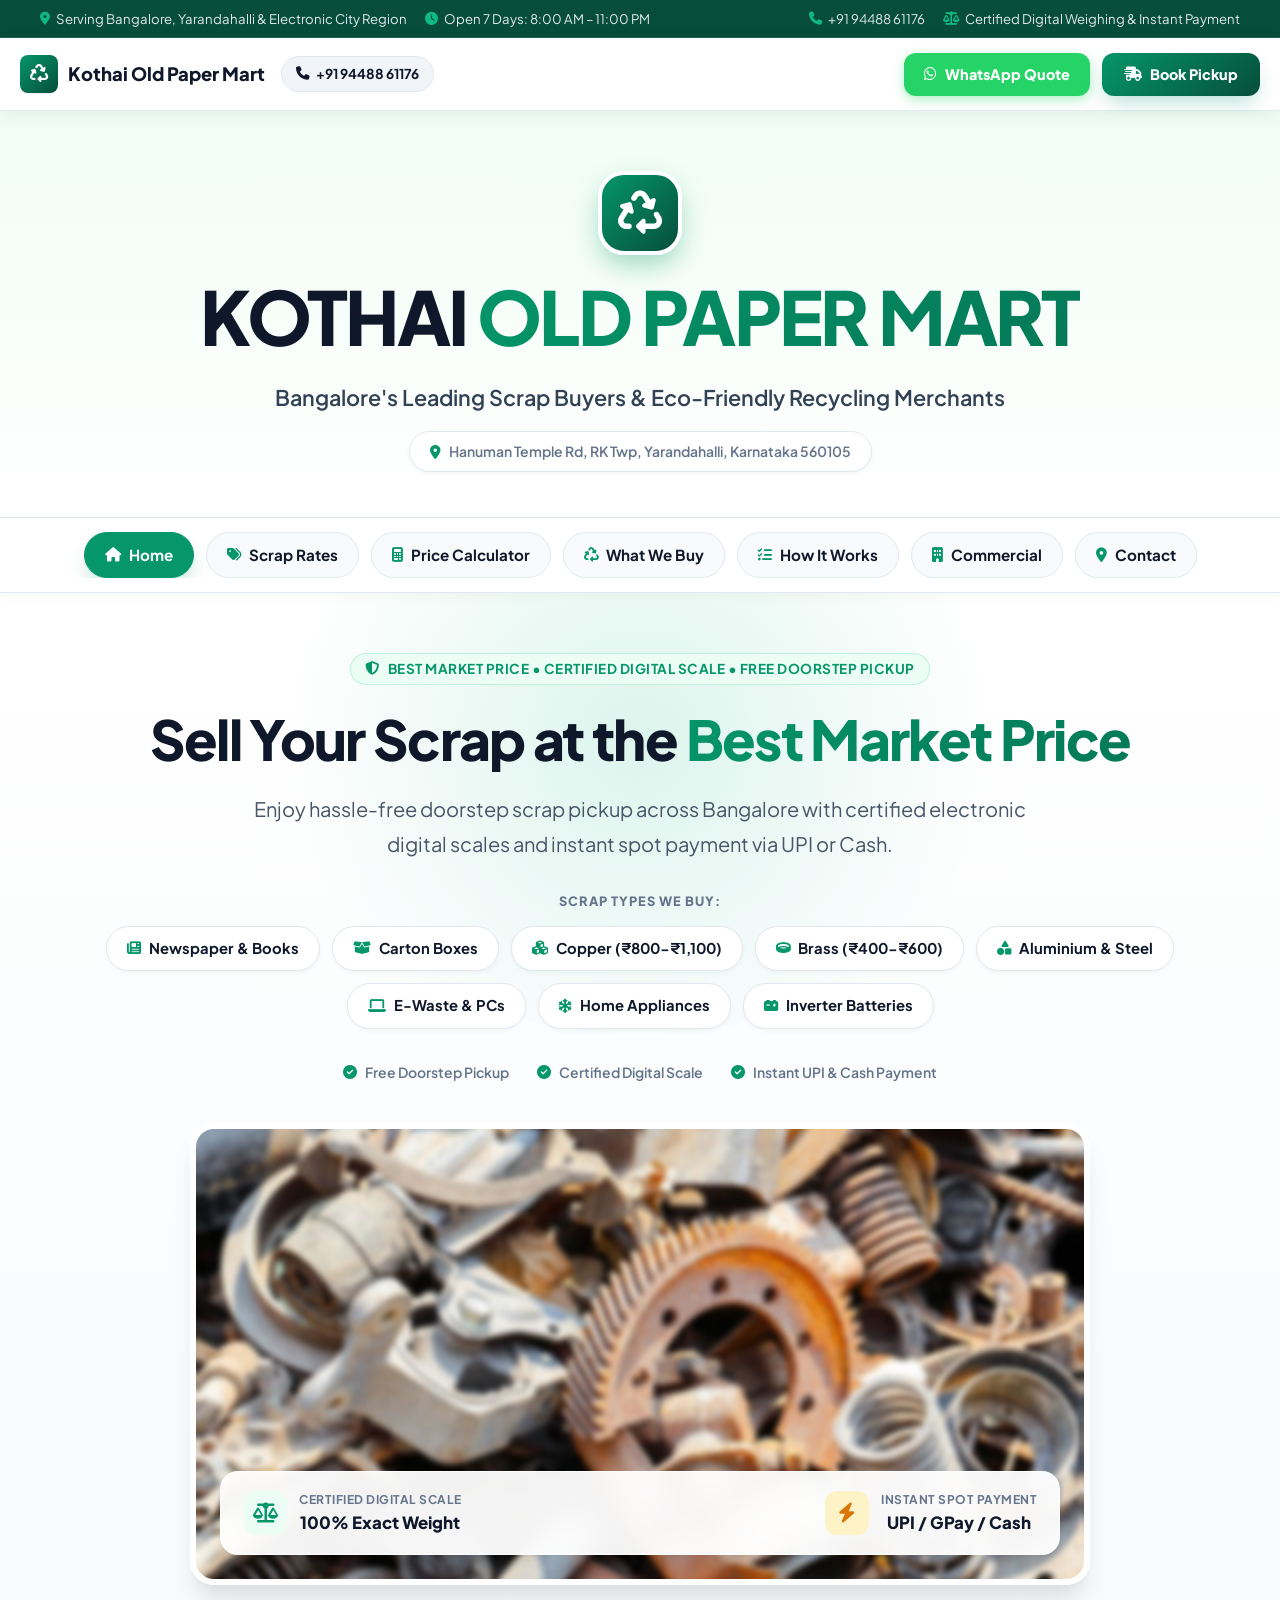
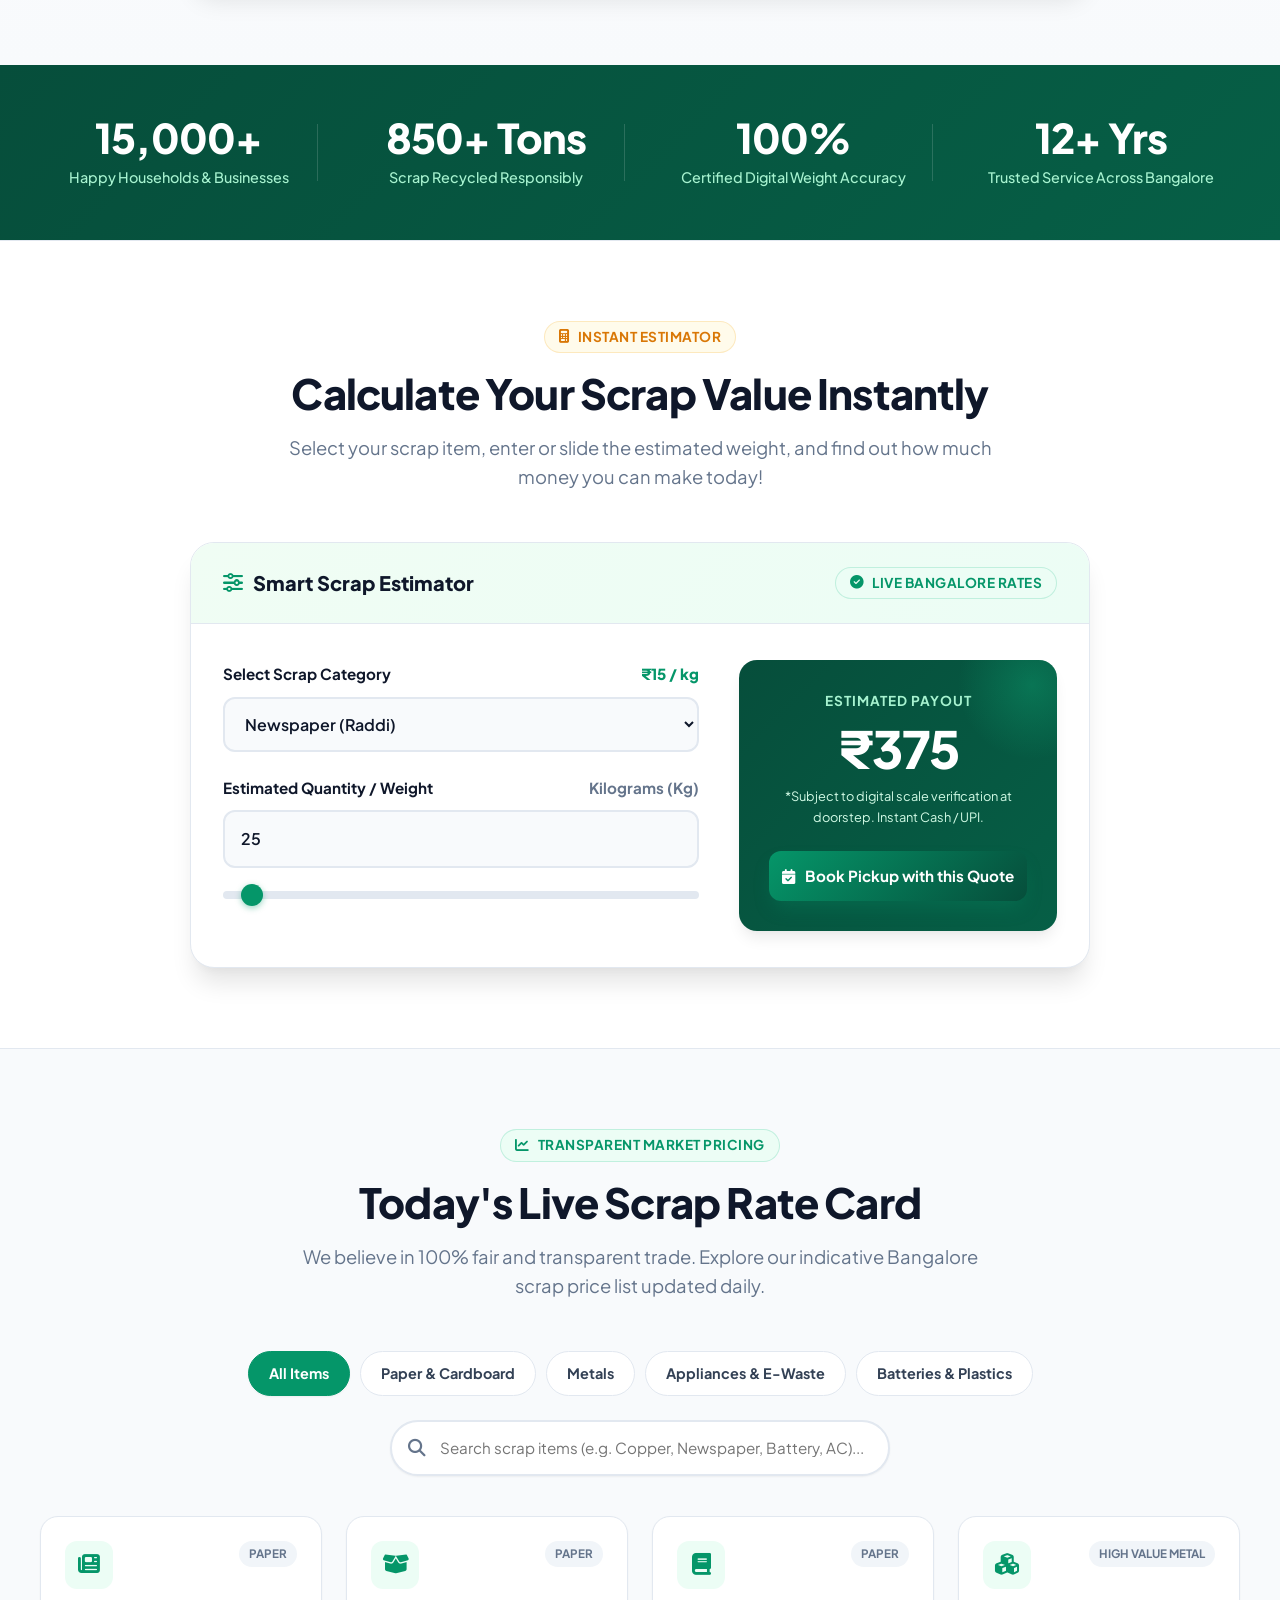
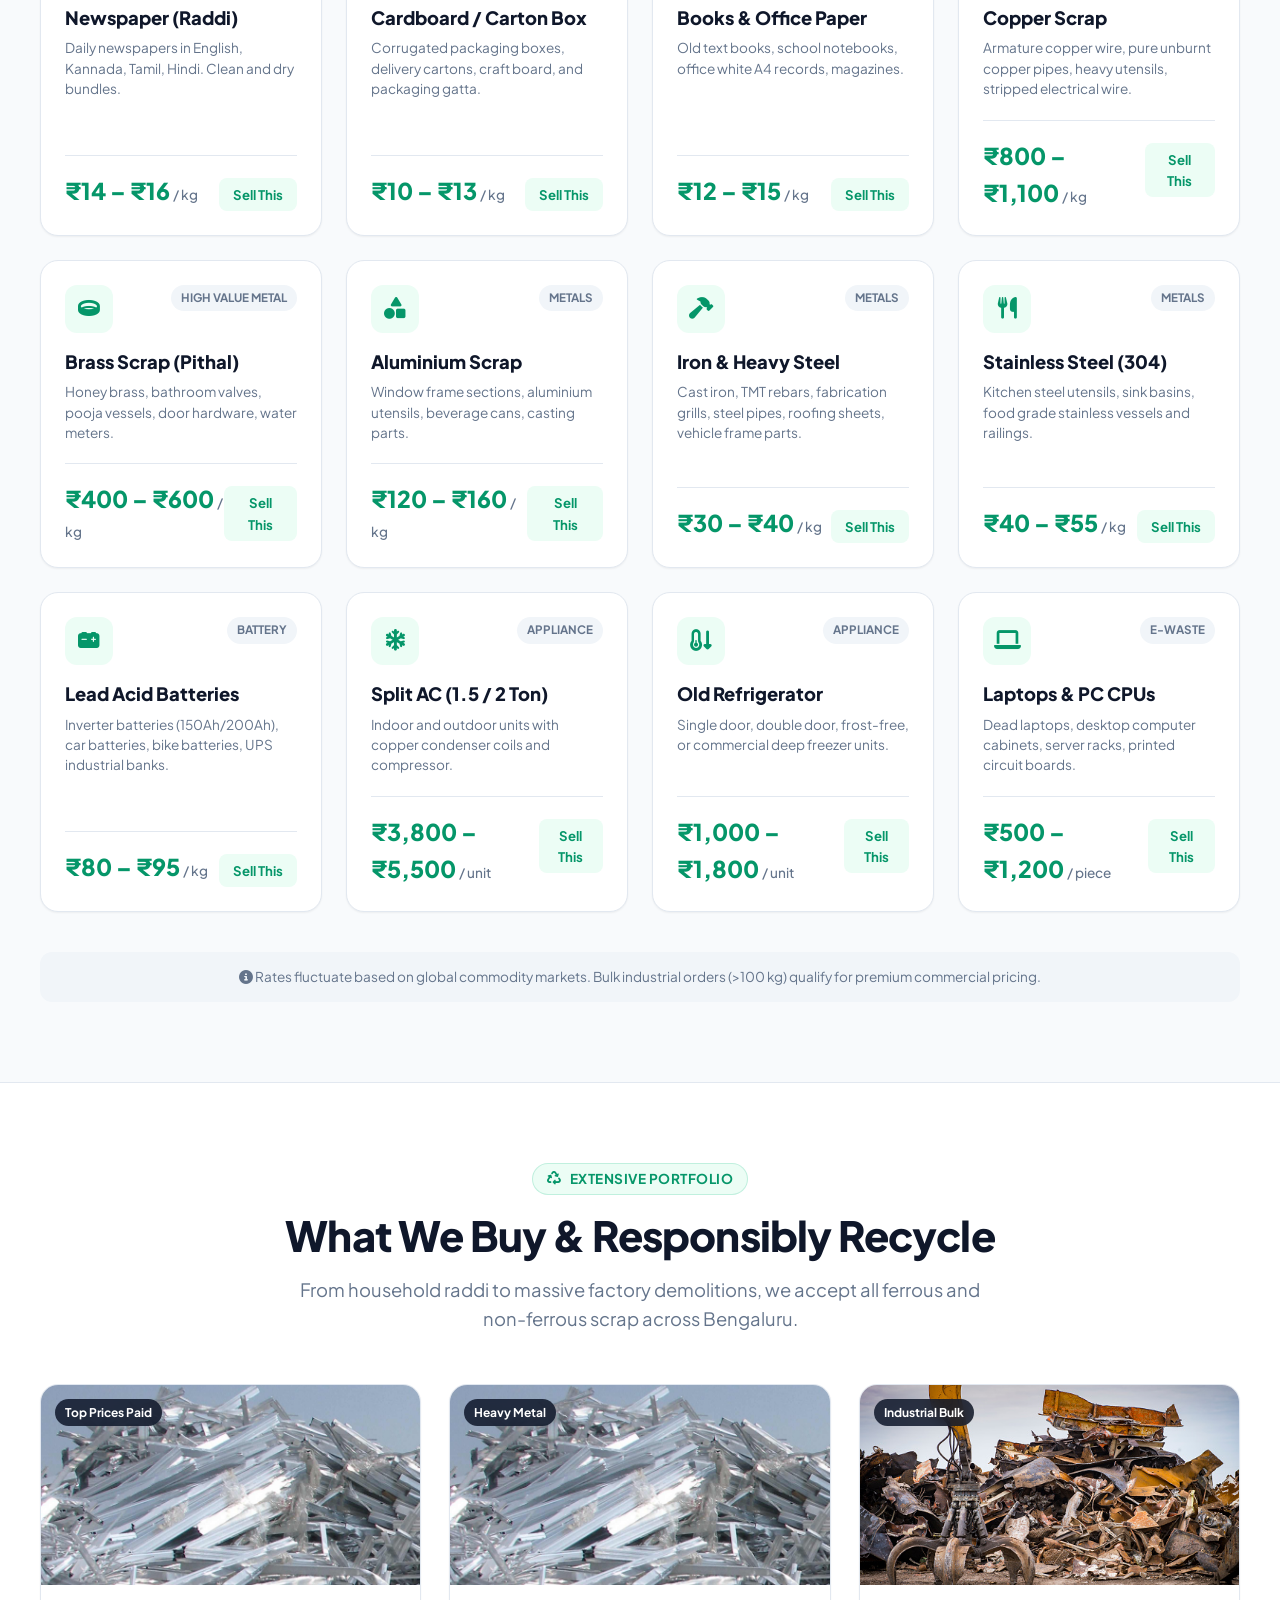
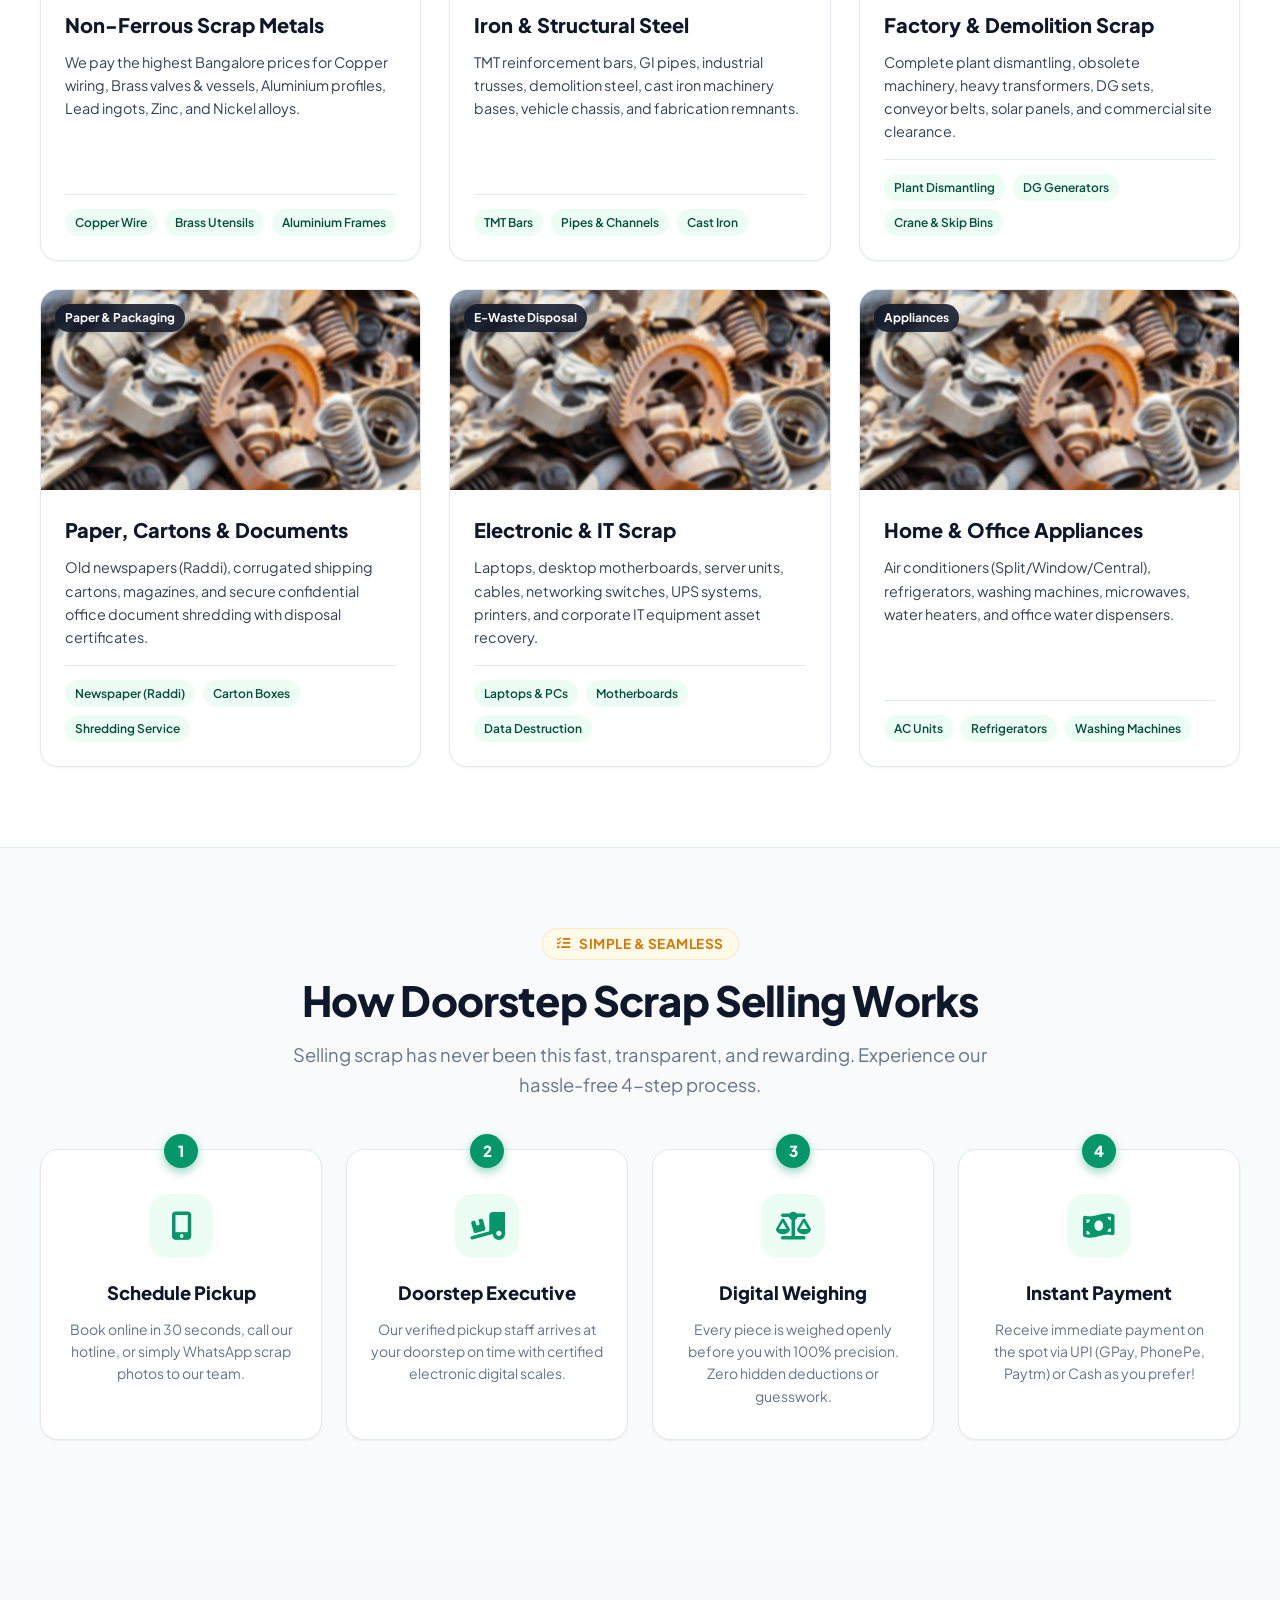
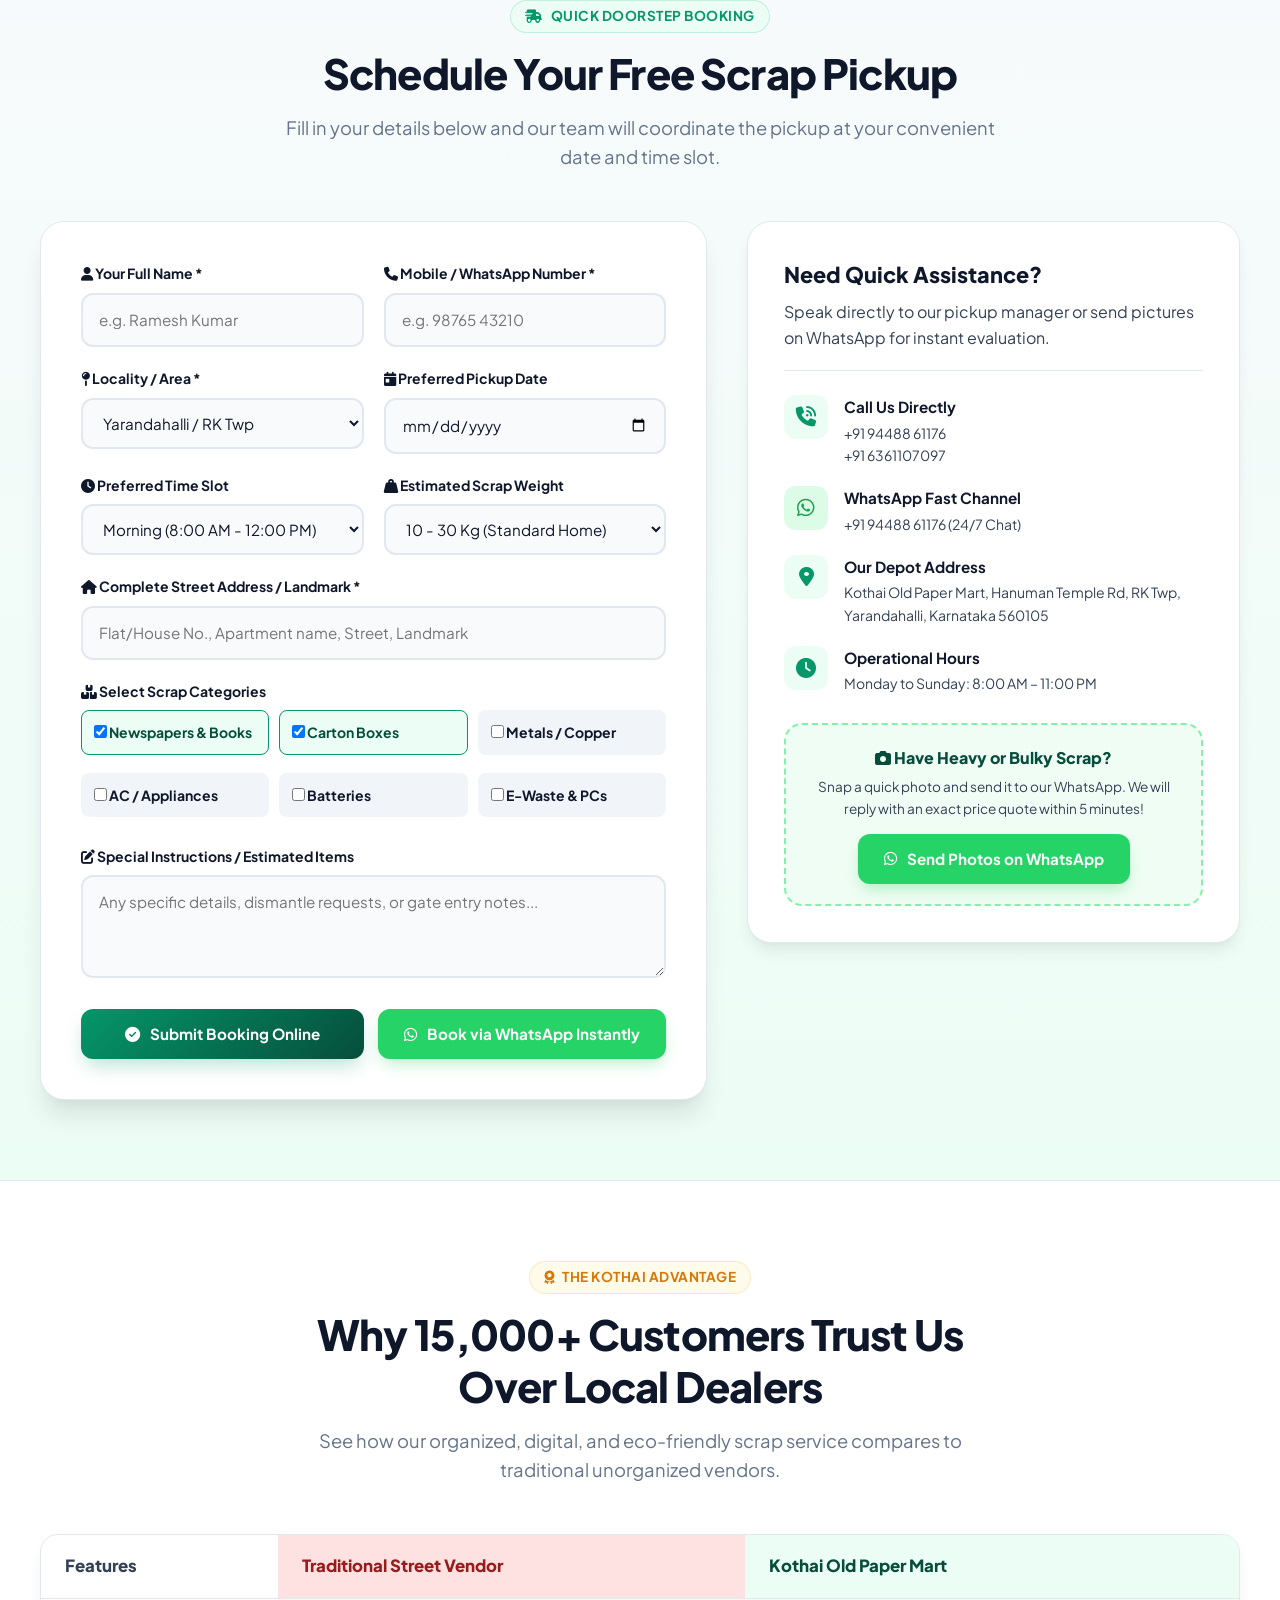
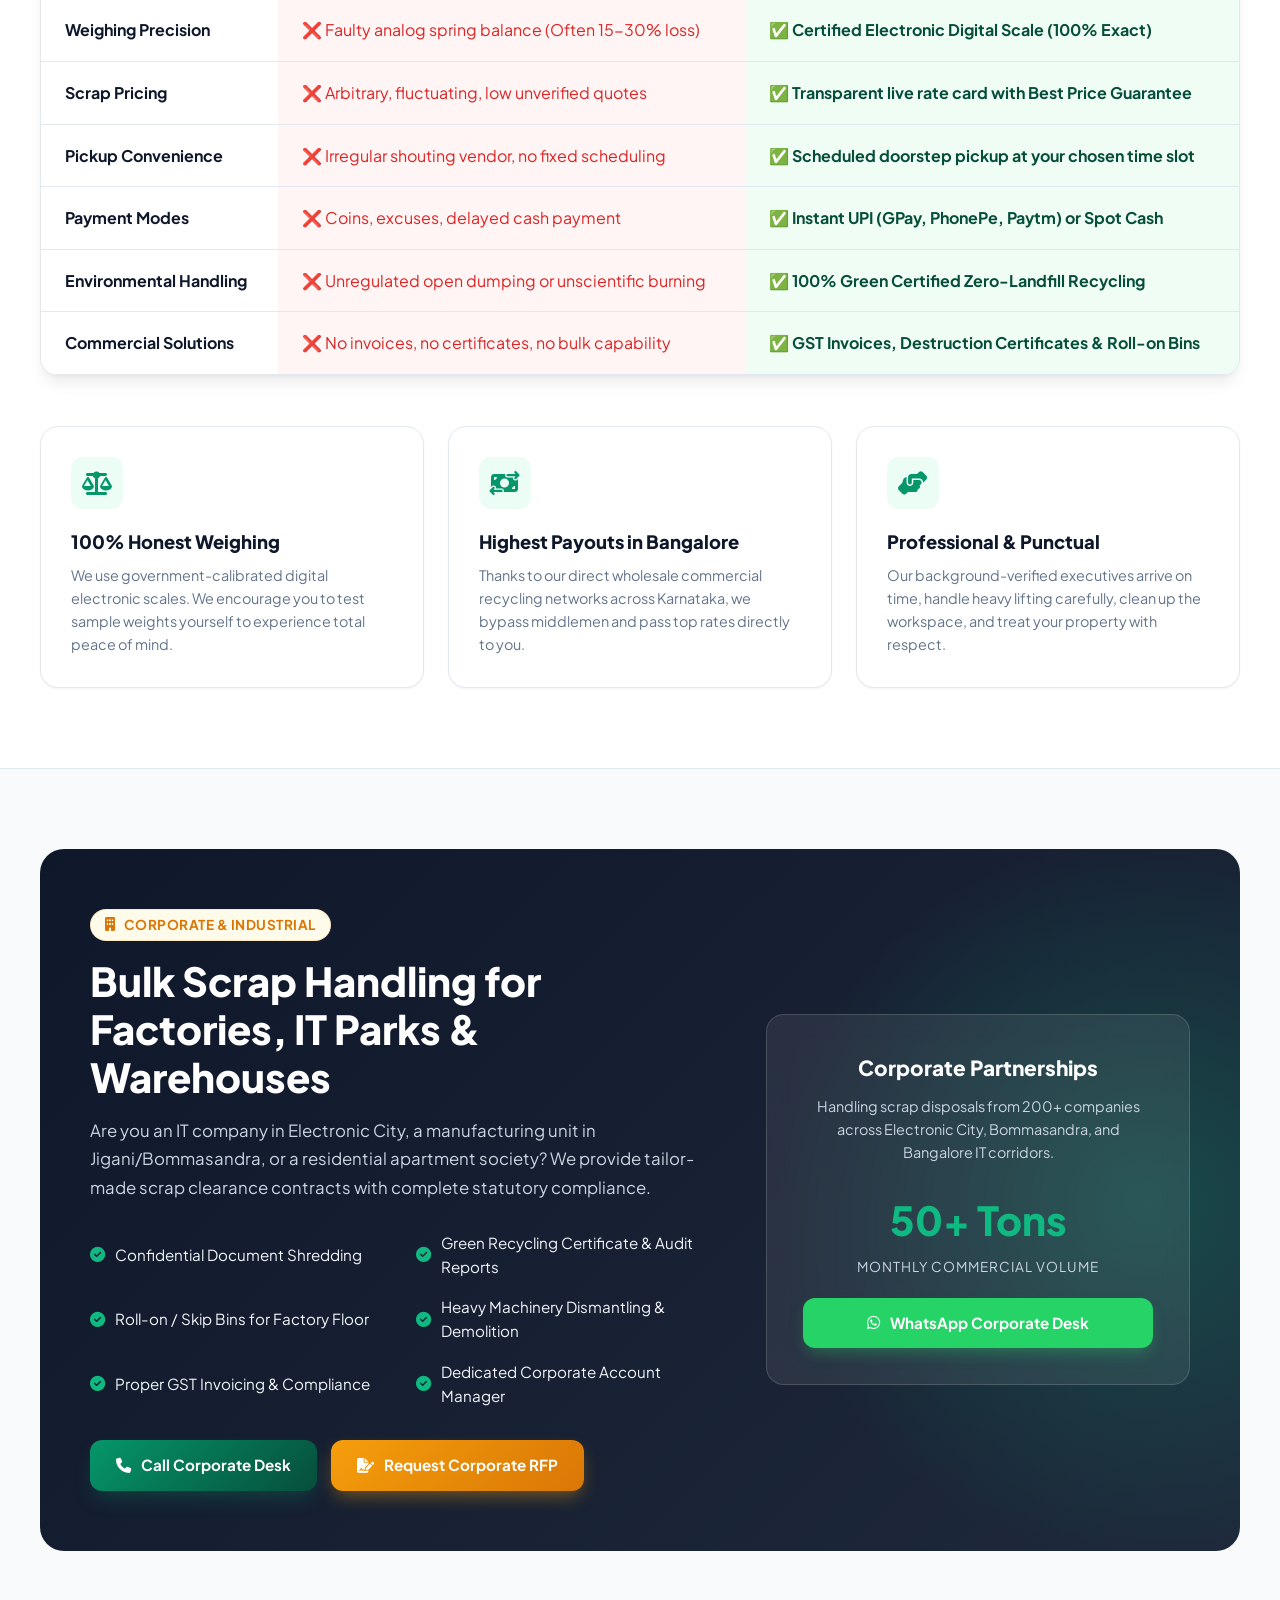
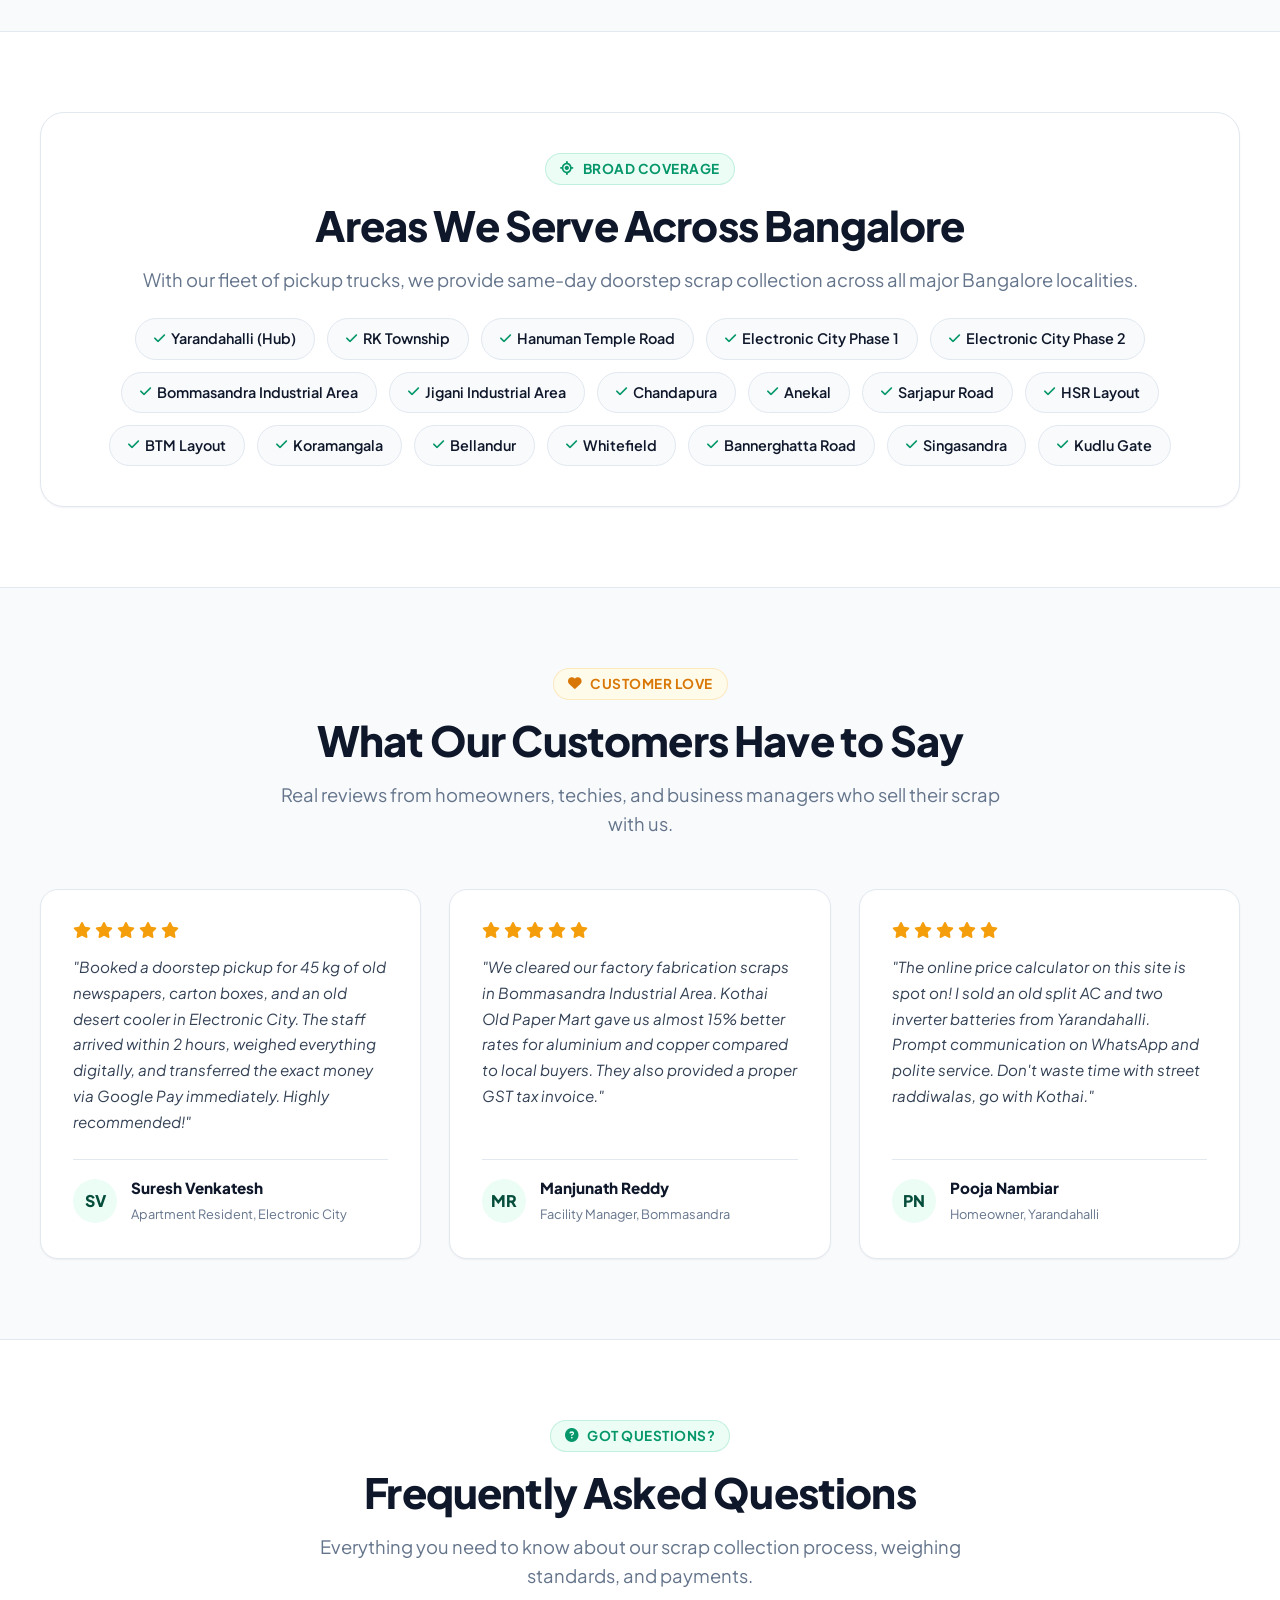
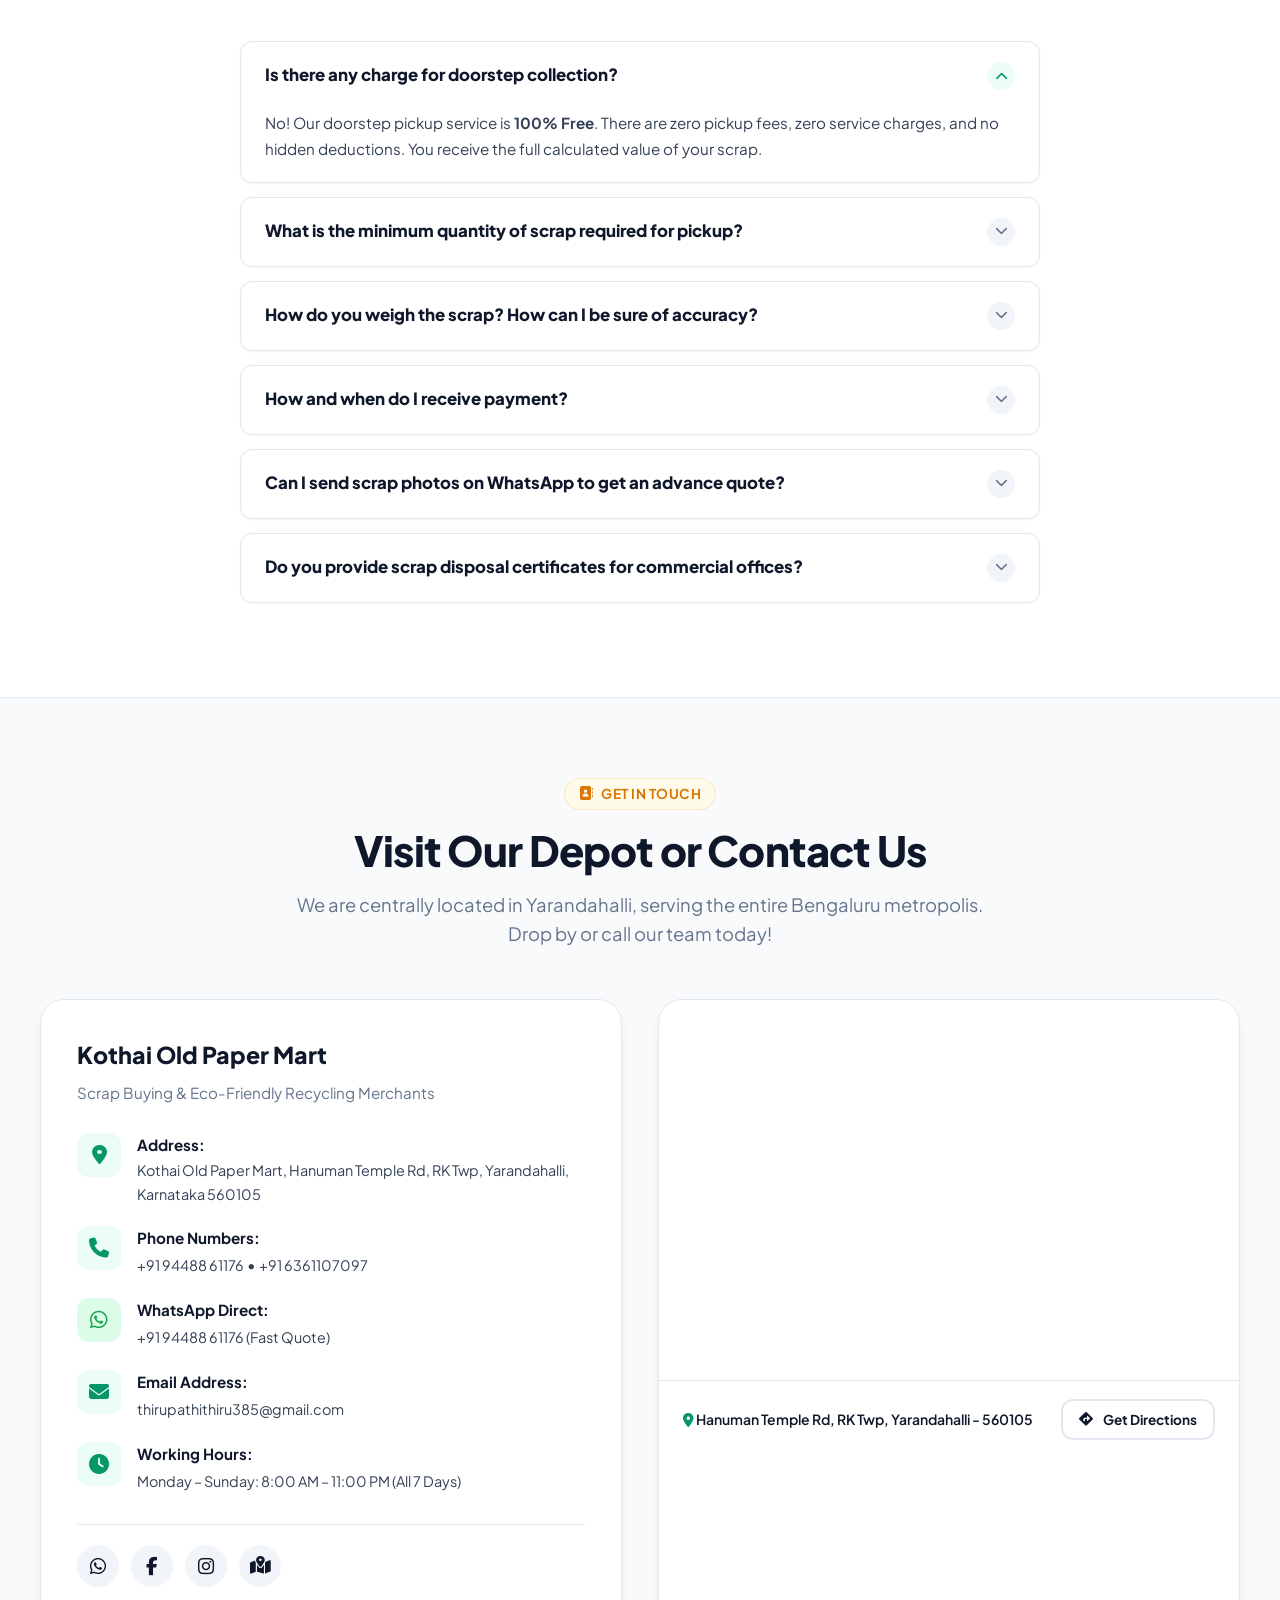
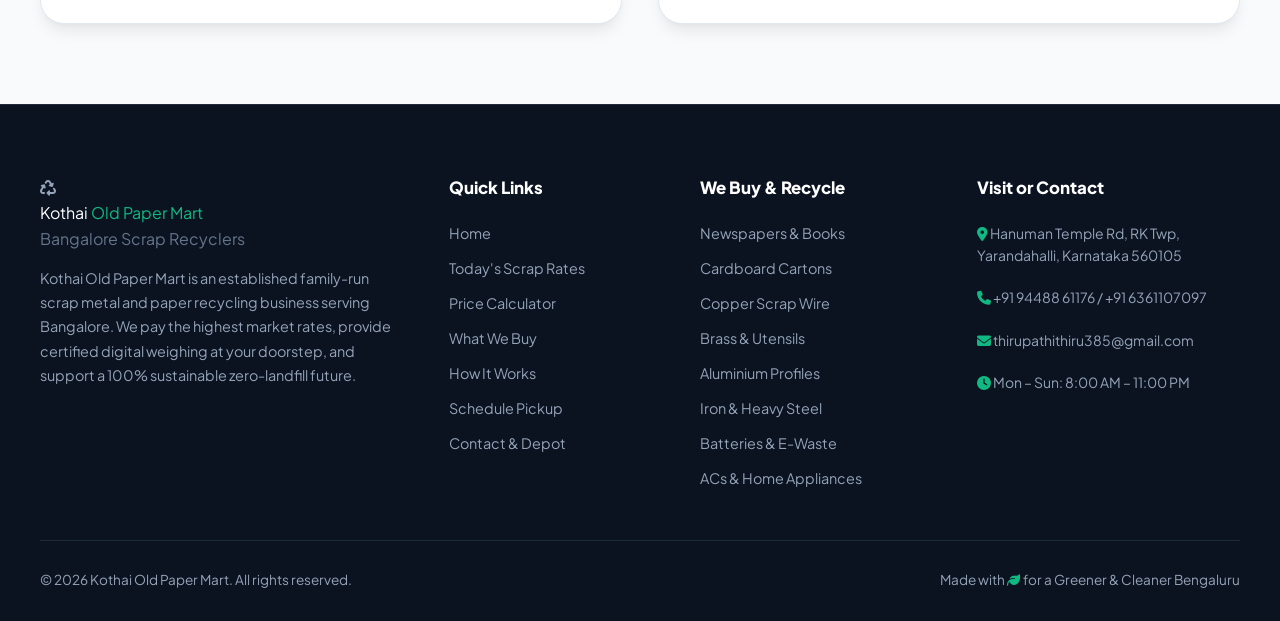
==== commit 1427be82: "Revamp initial commit" ====
--- a/index.html
+++ b/index.html
@@ -636,7 +636,7 @@
             <!-- 1. Metals -->
             <div class="service-card">
                 <div class="service-img-wrapper">
-                    <img src="Al.jpg" alt="Aluminium and Metal Scrap">
+                    <img src="non_ferrous.jpg" alt="Non-Ferrous Scrap Metals Copper Brass Aluminium" loading="lazy" onerror="this.onerror=null; this.src='Al.jpg';">
                     <span class="service-tag">Top Prices Paid</span>
                 </div>
                 <div class="service-body">
@@ -999,6 +999,9 @@
         </div>
 
         <!-- Comparison Table -->
+        <div class="table-scroll-hint">
+            <i class="fa-solid fa-arrows-left-right"></i> Swipe horizontally to compare features
+        </div>
         <div class="compare-wrapper">
             <table class="compare-table">
                 <thead>
@@ -1119,8 +1122,8 @@
                         <a href="tel:+919448861176" class="btn btn-primary">
                             <i class="fa-solid fa-phone"></i> Call Corporate Desk
                         </a>
-                        <a href="mailto:thirupathithiru385@gmail.com" class="btn btn-outline" style="border-color: rgba(255,255,255,0.4); color: #fff;">
-                            <i class="fa-solid fa-envelope"></i> Request Corporate RFP
+                        <a href="mailto:thirupathithiru385@gmail.com" class="btn btn-amber">
+                            <i class="fa-solid fa-file-signature"></i> Request Corporate RFP
                         </a>
                     </div>
                 </div>
--- a/style.css
+++ b/style.css
@@ -66,6 +66,8 @@
   scroll-behavior: smooth;
   scroll-padding-top: 80px;
   -webkit-text-size-adjust: 100%;
+  overflow-x: hidden;
+  max-width: 100vw;
 }
 
 body {
@@ -74,6 +76,8 @@
   color: var(--text-body);
   line-height: 1.6;
   overflow-x: hidden;
+  max-width: 100vw;
+  width: 100%;
   -webkit-font-smoothing: antialiased;
 }
 
@@ -144,6 +148,9 @@
   border-radius: var(--radius-full);
   letter-spacing: 0.5px;
   text-transform: uppercase;
+  max-width: 100%;
+  white-space: normal;
+  line-height: 1.35;
 }
 
 .badge-green {
@@ -159,19 +166,22 @@
 }
 
 .section-title {
-  font-size: clamp(1.8rem, 3.5vw, 2.6rem);
+  font-size: clamp(1.6rem, 3.5vw, 2.6rem);
   font-weight: 800;
   color: var(--text-main);
   letter-spacing: -0.02em;
   margin-top: 14px;
   margin-bottom: 14px;
   line-height: 1.25;
+  overflow-wrap: break-word;
+  word-break: break-word;
 }
 
 .section-subtitle {
-  font-size: clamp(1rem, 1.8vw, 1.15rem);
+  font-size: clamp(0.95rem, 1.8vw, 1.15rem);
   color: var(--text-muted);
   font-weight: 400;
+  overflow-wrap: break-word;
 }
 
 /* Buttons */
@@ -186,6 +196,15 @@
   border-radius: var(--radius-md);
   transition: all var(--transition-normal);
   white-space: nowrap;
+  max-width: 100%;
+}
+
+.hero-buttons {
+  display: flex;
+  align-items: center;
+  gap: 14px;
+  flex-wrap: wrap;
+  margin-top: 24px;
 }
 
 .btn-primary {
@@ -233,6 +252,19 @@
 .btn-call:hover {
   background-color: #1d4ed8;
   transform: translateY(-2px);
+}
+
+.btn-amber, .btn-accent {
+  background: linear-gradient(135deg, #f59e0b 0%, #d97706 100%);
+  color: #ffffff;
+  box-shadow: 0 8px 18px -4px rgba(245, 158, 11, 0.45);
+}
+
+.btn-amber:hover, .btn-accent:hover {
+  background: linear-gradient(135deg, #fbbf24 0%, #f59e0b 100%);
+  color: #ffffff;
+  transform: translateY(-2px);
+  box-shadow: 0 12px 22px -4px rgba(245, 158, 11, 0.55);
 }
 
 /* --- 4. TOP ANNOUNCEMENT BAR --- */
@@ -599,6 +631,7 @@
   padding: 60px 0 80px;
   background: linear-gradient(180deg, #ffffff 0%, #f8fafc 100%);
   text-align: center;
+  overflow: hidden;
 }
 
 .hero::before {
@@ -1435,6 +1468,8 @@
   box-shadow: var(--shadow-xl);
   border: 1px solid var(--border-light);
   transition: all 0.3s ease;
+  min-width: 0;
+  max-width: 100%;
 }
 
 .booking-card.highlight-pulse {
@@ -1497,6 +1532,7 @@
   cursor: pointer;
   border: 1px solid transparent;
   transition: all var(--transition-fast);
+  word-break: break-word;
 }
 
 .checkbox-label:hover {
@@ -1519,10 +1555,11 @@
   display: flex;
   gap: 14px;
   margin-top: 24px;
+  flex-wrap: wrap;
 }
 
 .form-actions .btn {
-  flex: 1;
+  flex: 1 1 200px;
 }
 
 /* Booking Sidebar / Quick Contact Card */
@@ -1532,6 +1569,8 @@
   padding: 36px;
   border: 1px solid var(--border-light);
   box-shadow: var(--shadow-lg);
+  min-width: 0;
+  max-width: 100%;
 }
 
 .info-header {
@@ -1545,6 +1584,8 @@
   font-weight: 800;
   color: var(--text-main);
   margin-bottom: 6px;
+  overflow-wrap: break-word;
+  word-break: break-word;
 }
 
 .info-items {
@@ -1573,6 +1614,13 @@
   flex-shrink: 0;
 }
 
+.info-text {
+  min-width: 0;
+  flex: 1;
+  overflow-wrap: break-word;
+  word-break: break-word;
+}
+
 .info-text h4 {
   font-size: 0.95rem;
   font-weight: 700;
@@ -1596,6 +1644,8 @@
   border-radius: var(--radius-lg);
   padding: 20px;
   text-align: center;
+  min-width: 0;
+  max-width: 100%;
 }
 
 .instant-quote-box h4 {
@@ -1603,6 +1653,7 @@
   font-weight: 800;
   color: var(--primary-dark);
   margin-bottom: 6px;
+  overflow-wrap: break-word;
 }
 
 .instant-quote-box p {
@@ -1611,9 +1662,32 @@
   margin-bottom: 14px;
 }
 
+.instant-quote-box .btn {
+  max-width: 100%;
+}
+
 /* --- 13. WHY CHOOSE US (COMPARISON) --- */
+.table-scroll-hint {
+  display: none;
+  align-items: center;
+  justify-content: center;
+  gap: 8px;
+  font-size: 0.825rem;
+  font-weight: 700;
+  color: var(--text-muted);
+  background: var(--bg-alt);
+  border: 1px solid var(--border-light);
+  border-radius: var(--radius-full);
+  padding: 6px 14px;
+  width: fit-content;
+  margin: 0 auto 16px auto;
+}
+
 .compare-wrapper {
+  width: 100%;
+  max-width: 100%;
   overflow-x: auto;
+  -webkit-overflow-scrolling: touch;
   border-radius: var(--radius-lg);
   box-shadow: var(--shadow-lg);
   border: 1px solid var(--border-light);
@@ -1622,6 +1696,7 @@
 
 .compare-table {
   width: 100%;
+  min-width: 620px;
   border-collapse: collapse;
   text-align: left;
 }
@@ -1718,6 +1793,7 @@
   padding: 60px 50px;
   position: relative;
   overflow: hidden;
+  max-width: 100%;
 }
 
 .commercial-card::after {
@@ -1741,11 +1817,13 @@
 }
 
 .commercial-title {
-  font-size: clamp(1.8rem, 3.2vw, 2.5rem);
+  font-size: clamp(1.6rem, 3.2vw, 2.5rem);
   font-weight: 900;
   color: #ffffff;
   margin-bottom: 16px;
   line-height: 1.2;
+  overflow-wrap: break-word;
+  word-break: break-word;
 }
 
 .commercial-desc {
@@ -1753,6 +1831,7 @@
   color: #cbd5e1;
   margin-bottom: 28px;
   line-height: 1.7;
+  overflow-wrap: break-word;
 }
 
 .commercial-features {
@@ -1781,6 +1860,8 @@
   border-radius: var(--radius-lg);
   padding: 36px;
   text-align: center;
+  min-width: 0;
+  max-width: 100%;
 }
 
 .commercial-stats-box h4 {
@@ -1989,6 +2070,8 @@
   padding: 36px;
   box-shadow: var(--shadow-lg);
   border: 1px solid var(--border-light);
+  min-width: 0;
+  max-width: 100%;
 }
 
 .contact-card-box h3 {
@@ -1996,6 +2079,7 @@
   font-weight: 800;
   color: var(--text-main);
   margin-bottom: 8px;
+  overflow-wrap: break-word;
 }
 
 .contact-card-box p {
@@ -2030,6 +2114,13 @@
   flex-shrink: 0;
 }
 
+.channel-content {
+  min-width: 0;
+  flex: 1;
+  overflow-wrap: break-word;
+  word-break: break-word;
+}
+
 .channel-content strong {
   display: block;
   font-size: 0.95rem;
@@ -2040,6 +2131,10 @@
 .channel-content a, .channel-content span {
   font-size: 0.9rem;
   color: var(--text-body);
+  display: inline-block;
+  max-width: 100%;
+  overflow-wrap: break-word;
+  word-break: break-word;
 }
 
 .channel-content a:hover {
@@ -2052,6 +2147,7 @@
   gap: 12px;
   padding-top: 20px;
   border-top: 1px solid var(--border-light);
+  flex-wrap: wrap;
 }
 
 .social-btn {
@@ -2082,6 +2178,8 @@
   background: #ffffff;
   display: flex;
   flex-direction: column;
+  min-width: 0;
+  max-width: 100%;
 }
 
 .map-embed {
@@ -2485,10 +2583,15 @@
     display: none;
   }
 
+  /* Booking Form & Quick Assistance */
   .booking-card {
     padding: 24px;
   }
 
+  .booking-info-card {
+    padding: 24px;
+  }
+
   .booking-form-grid {
     grid-template-columns: 1fr;
   }
@@ -2497,14 +2600,64 @@
     grid-column: span 1;
   }
 
+  .form-actions {
+    flex-direction: column;
+    width: 100%;
+  }
+
+  .form-actions .btn {
+    width: 100%;
+    white-space: normal;
+  }
+
+  /* Why Us / Comparison Table */
+  .table-scroll-hint {
+    display: inline-flex;
+  }
+
+  .compare-table th, .compare-table td {
+    padding: 12px 14px;
+    font-size: 0.85rem;
+  }
+
+  /* Corporate & Industrial */
   .commercial-card {
-    padding: 36px 24px;
+    padding: 32px 20px;
   }
 
   .commercial-features {
     grid-template-columns: 1fr;
   }
 
+  .commercial-stats-box {
+    padding: 24px 18px;
+  }
+
+  .hero-buttons {
+    flex-direction: column;
+    width: 100%;
+    align-items: stretch;
+  }
+
+  .hero-buttons .btn {
+    width: 100%;
+    white-space: normal;
+  }
+
+  /* Contact & Map */
+  .contact-card-box {
+    padding: 24px;
+  }
+
+  /* Calculator */
+  .calc-header {
+    padding: 18px 20px;
+  }
+
+  .calc-body {
+    padding: 24px 18px;
+  }
+
   .footer-grid {
     grid-template-columns: 1fr;
   }
@@ -2519,14 +2672,83 @@
 }
 
 @media (max-width: 640px) {
+  .btn {
+    white-space: normal;
+    text-align: center;
+  }
+
+  .btn-hero-lg {
+    width: 100%;
+    padding: 13px 20px;
+    font-size: 0.95rem;
+  }
+
+  .hero-buttons-centered {
+    flex-direction: column;
+    width: 100%;
+  }
+
+  .hero-buttons-centered .btn {
+    width: 100%;
+  }
+
+  .hero-categories-pills {
+    gap: 8px;
+  }
+
+  .hero-cat-pill {
+    padding: 8px 14px;
+    font-size: 0.85rem;
+  }
+
+  .hero-image-wrapper img {
+    height: 360px;
+  }
+
   .hero-floating-card {
     flex-direction: column;
     align-items: flex-start;
     gap: 12px;
+    left: 12px;
+    right: 12px;
+    bottom: 12px;
+    padding: 14px;
   }
 }
 
 @media (max-width: 480px) {
+  .container {
+    padding-left: 14px;
+    padding-right: 14px;
+  }
+
+  .section {
+    padding-top: 38px;
+    padding-bottom: 38px;
+  }
+
+  .section-title {
+    font-size: 1.55rem;
+    line-height: 1.25;
+  }
+
+  .section-subtitle {
+    font-size: 0.875rem;
+  }
+
+  .grand-brand-title {
+    font-size: clamp(1.85rem, 8.5vw, 2.5rem);
+  }
+
+  .hero-title-single {
+    font-size: clamp(1.65rem, 7.5vw, 2.2rem);
+  }
+
+  .badge {
+    font-size: 0.775rem;
+    padding: 5px 11px;
+  }
+
   .floating-brand-mini span {
     display: none;
   }
@@ -2553,12 +2775,71 @@
     display: none !important;
   }
 
-  .hero-buttons .btn,
-  .hero-buttons-centered .btn {
+  .services-grid {
+    grid-template-columns: 1fr;
+  }
+
+  .rates-grid {
+    grid-template-columns: 1fr;
+  }
+
+  .booking-card,
+  .booking-info-card,
+  .contact-card-box,
+  .commercial-card,
+  .calculator-card,
+  .pillar-card,
+  .testimonial-card,
+  .areas-wrapper {
+    padding: 20px 14px;
+    border-radius: var(--radius-lg);
+  }
+
+  .category-checkboxes {
+    grid-template-columns: repeat(2, 1fr);
+    gap: 6px;
+  }
+
+  .checkbox-label {
+    padding: 8px 10px;
+    font-size: 0.8rem;
+  }
+
+  .instant-quote-box {
+    padding: 14px 10px;
+  }
+
+  .instant-quote-box .btn-whatsapp {
     width: 100%;
-  }
-
-  .form-actions {
+    white-space: normal;
+    padding: 11px 12px;
+    font-size: 0.85rem;
+  }
+
+  .map-footer {
+    padding: 14px;
     flex-direction: column;
-  }
-}
+    align-items: stretch;
+    text-align: center;
+  }
+
+  .map-footer .btn {
+    width: 100%;
+  }
+
+  .info-header h3 {
+    font-size: 1.2rem;
+  }
+
+  .contact-card-box h3 {
+    font-size: 1.25rem;
+  }
+
+  .commercial-title {
+    font-size: 1.45rem;
+  }
+
+  .commercial-stats-box h4 {
+    font-size: 1.15rem;
+  }
+}
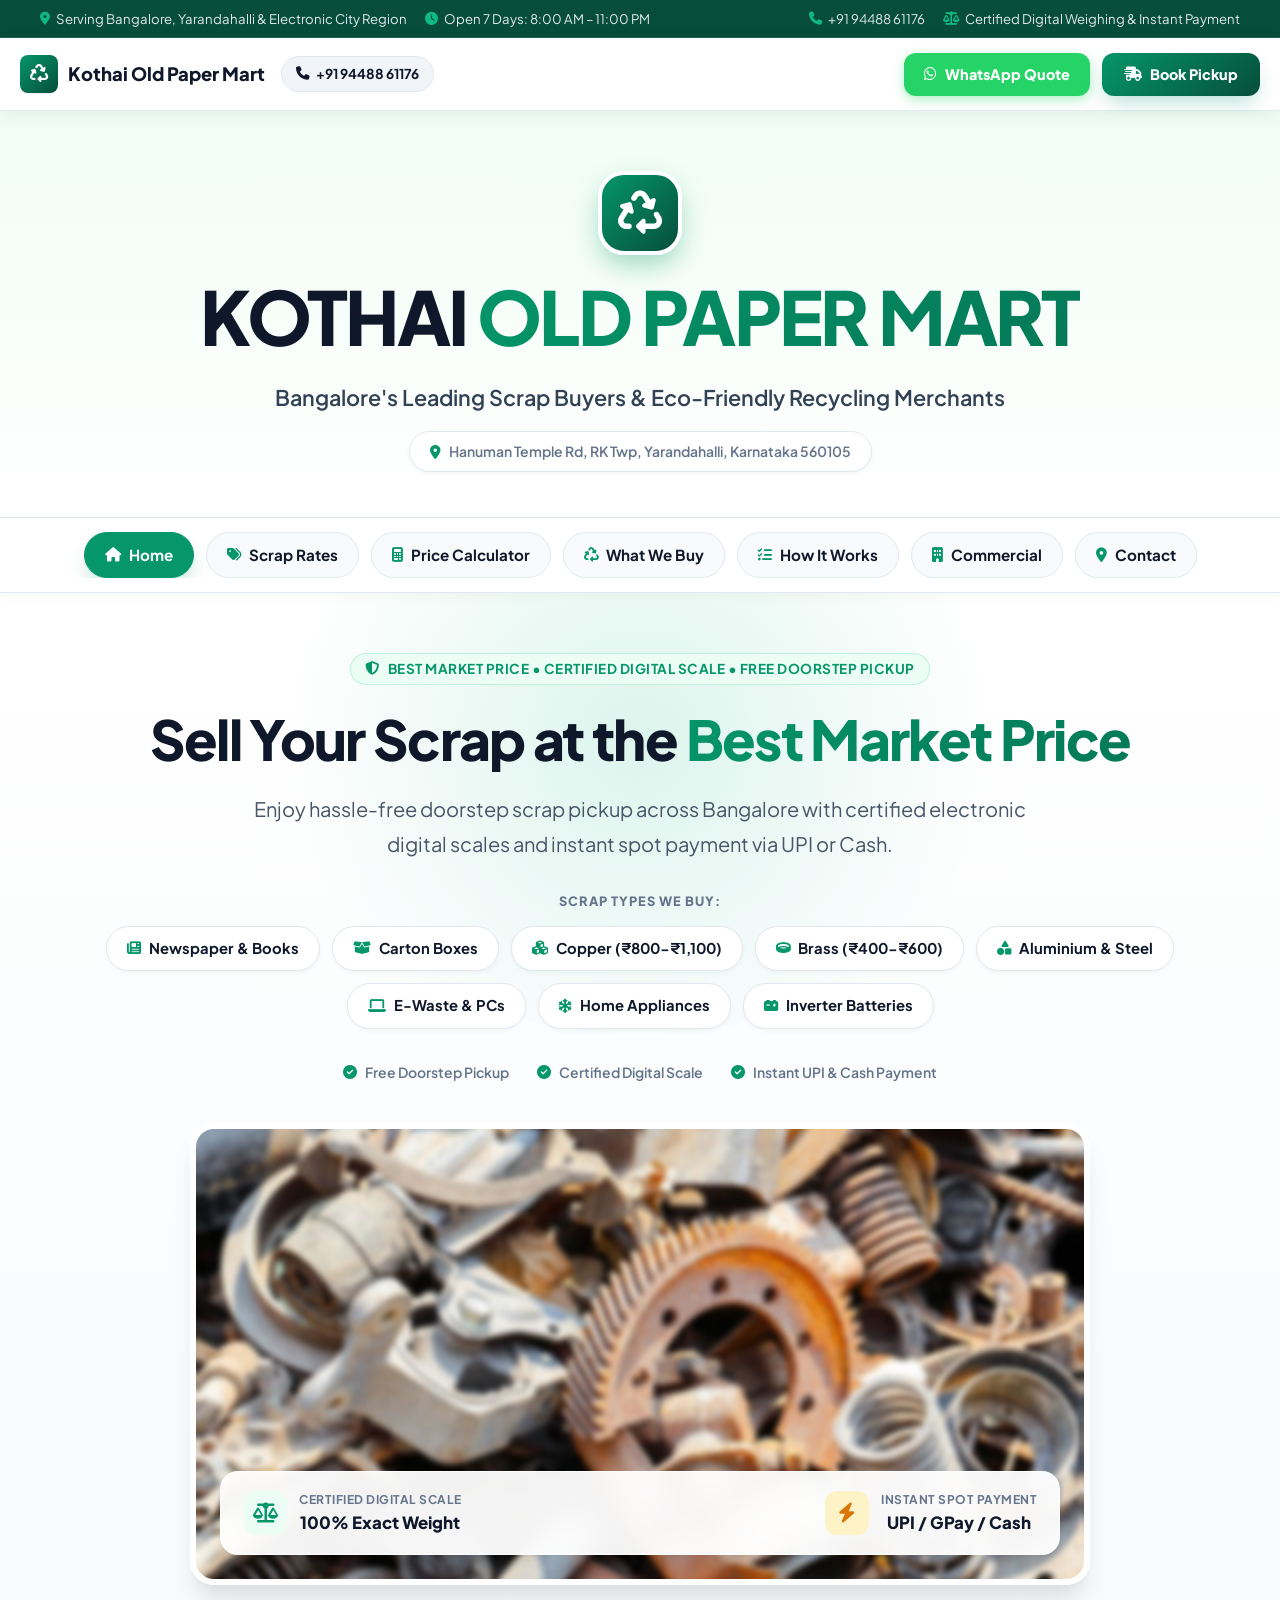
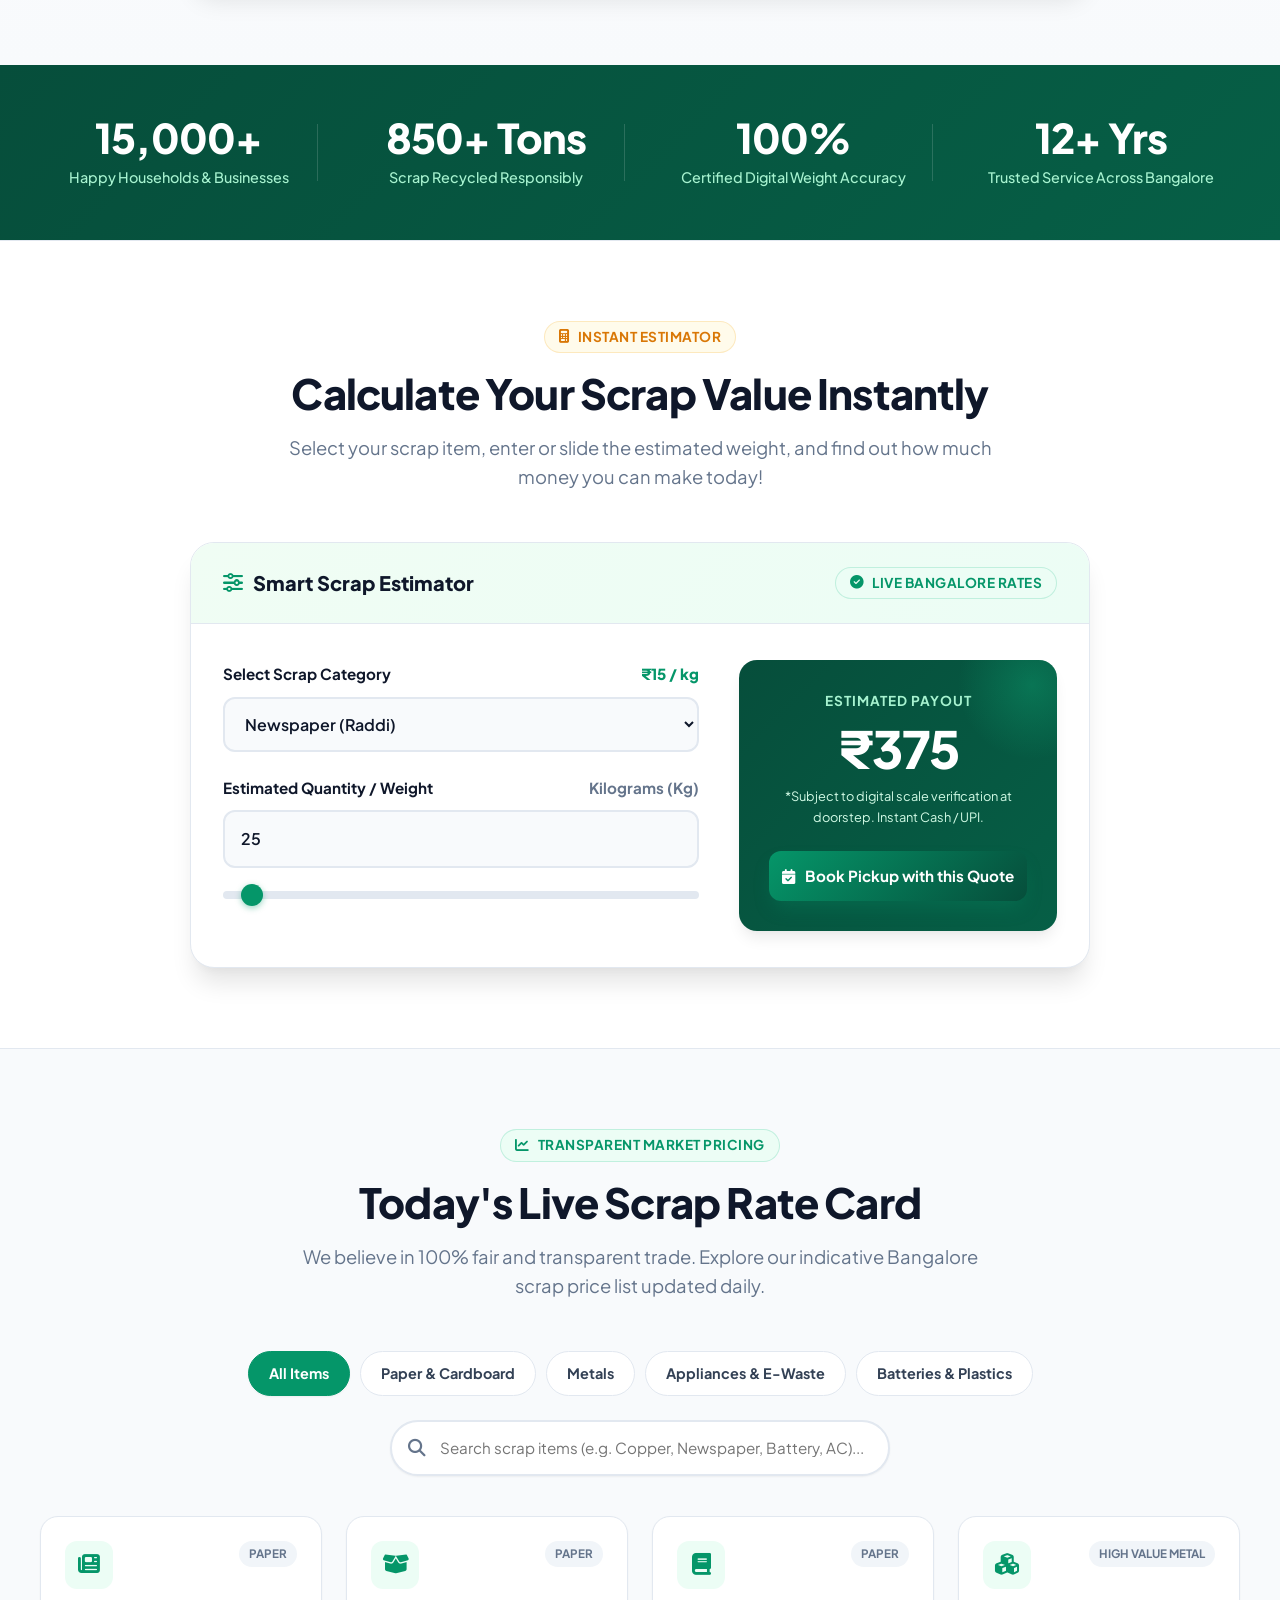
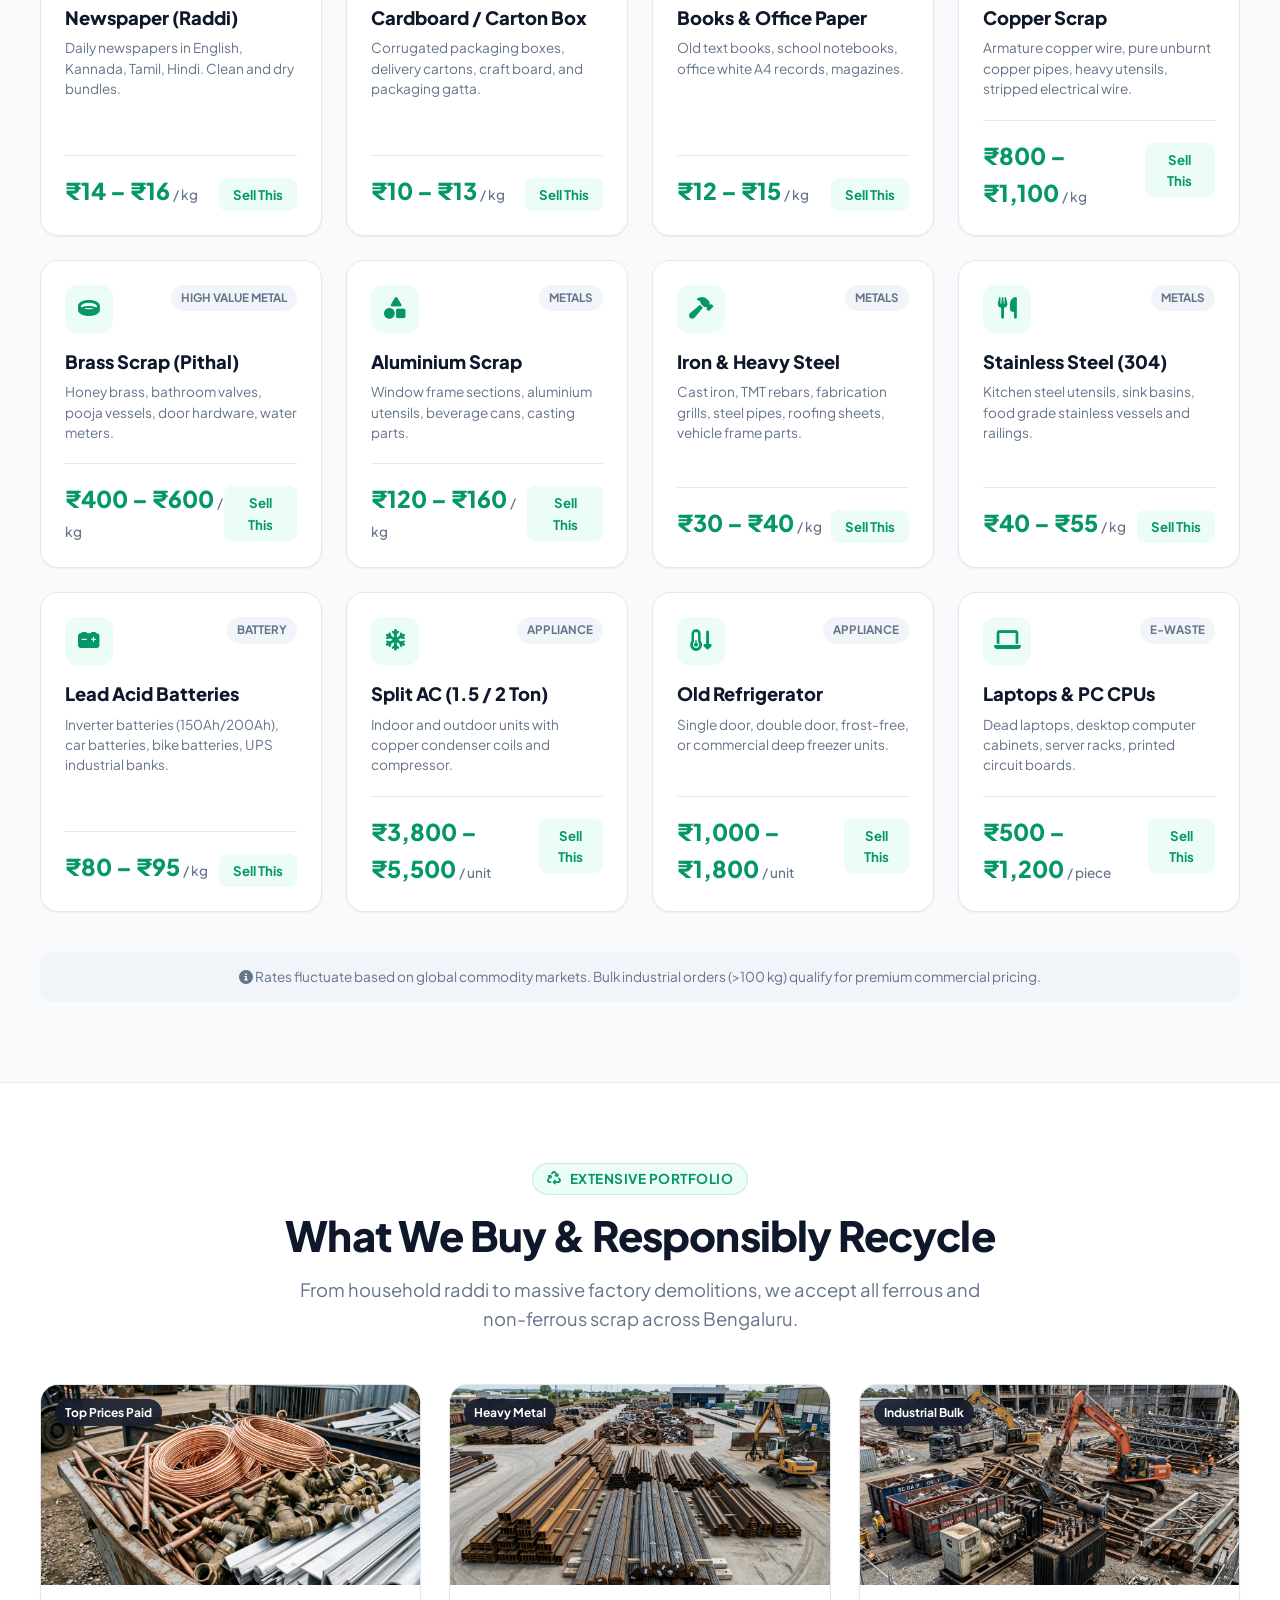
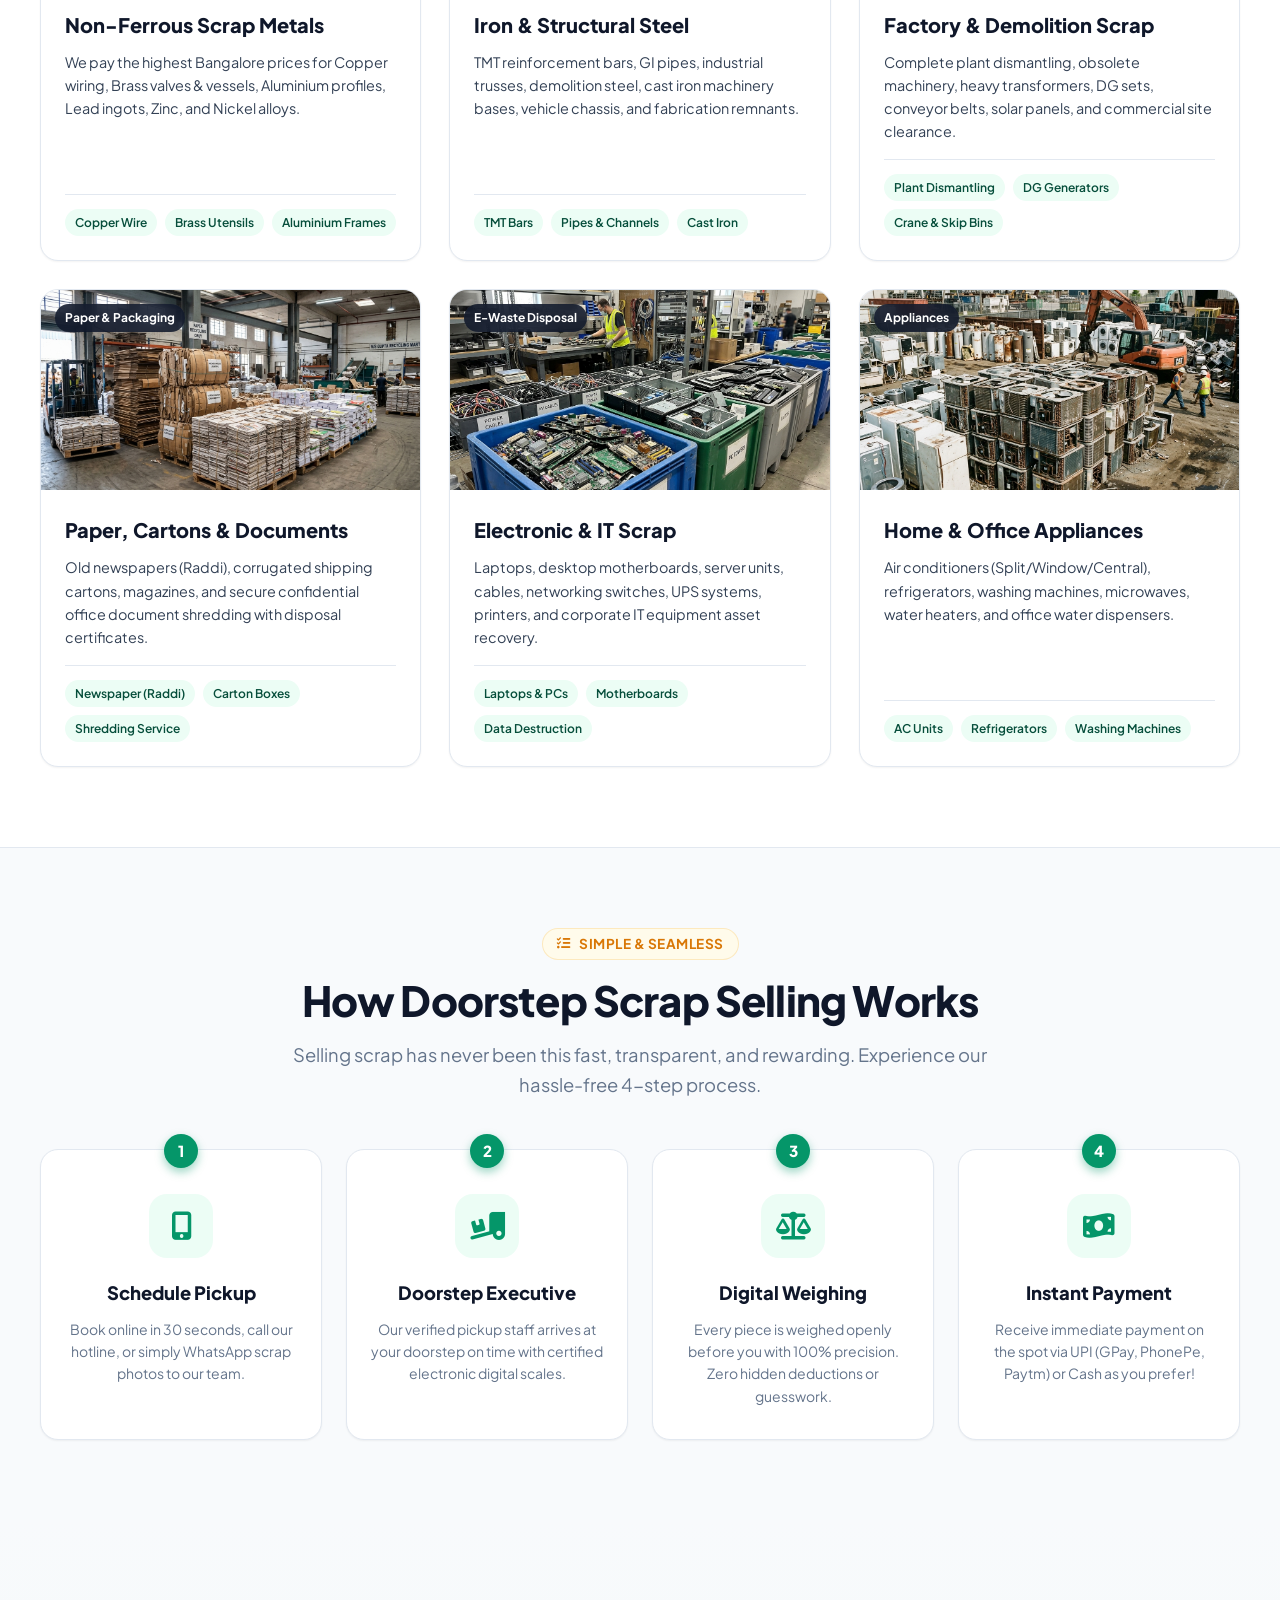
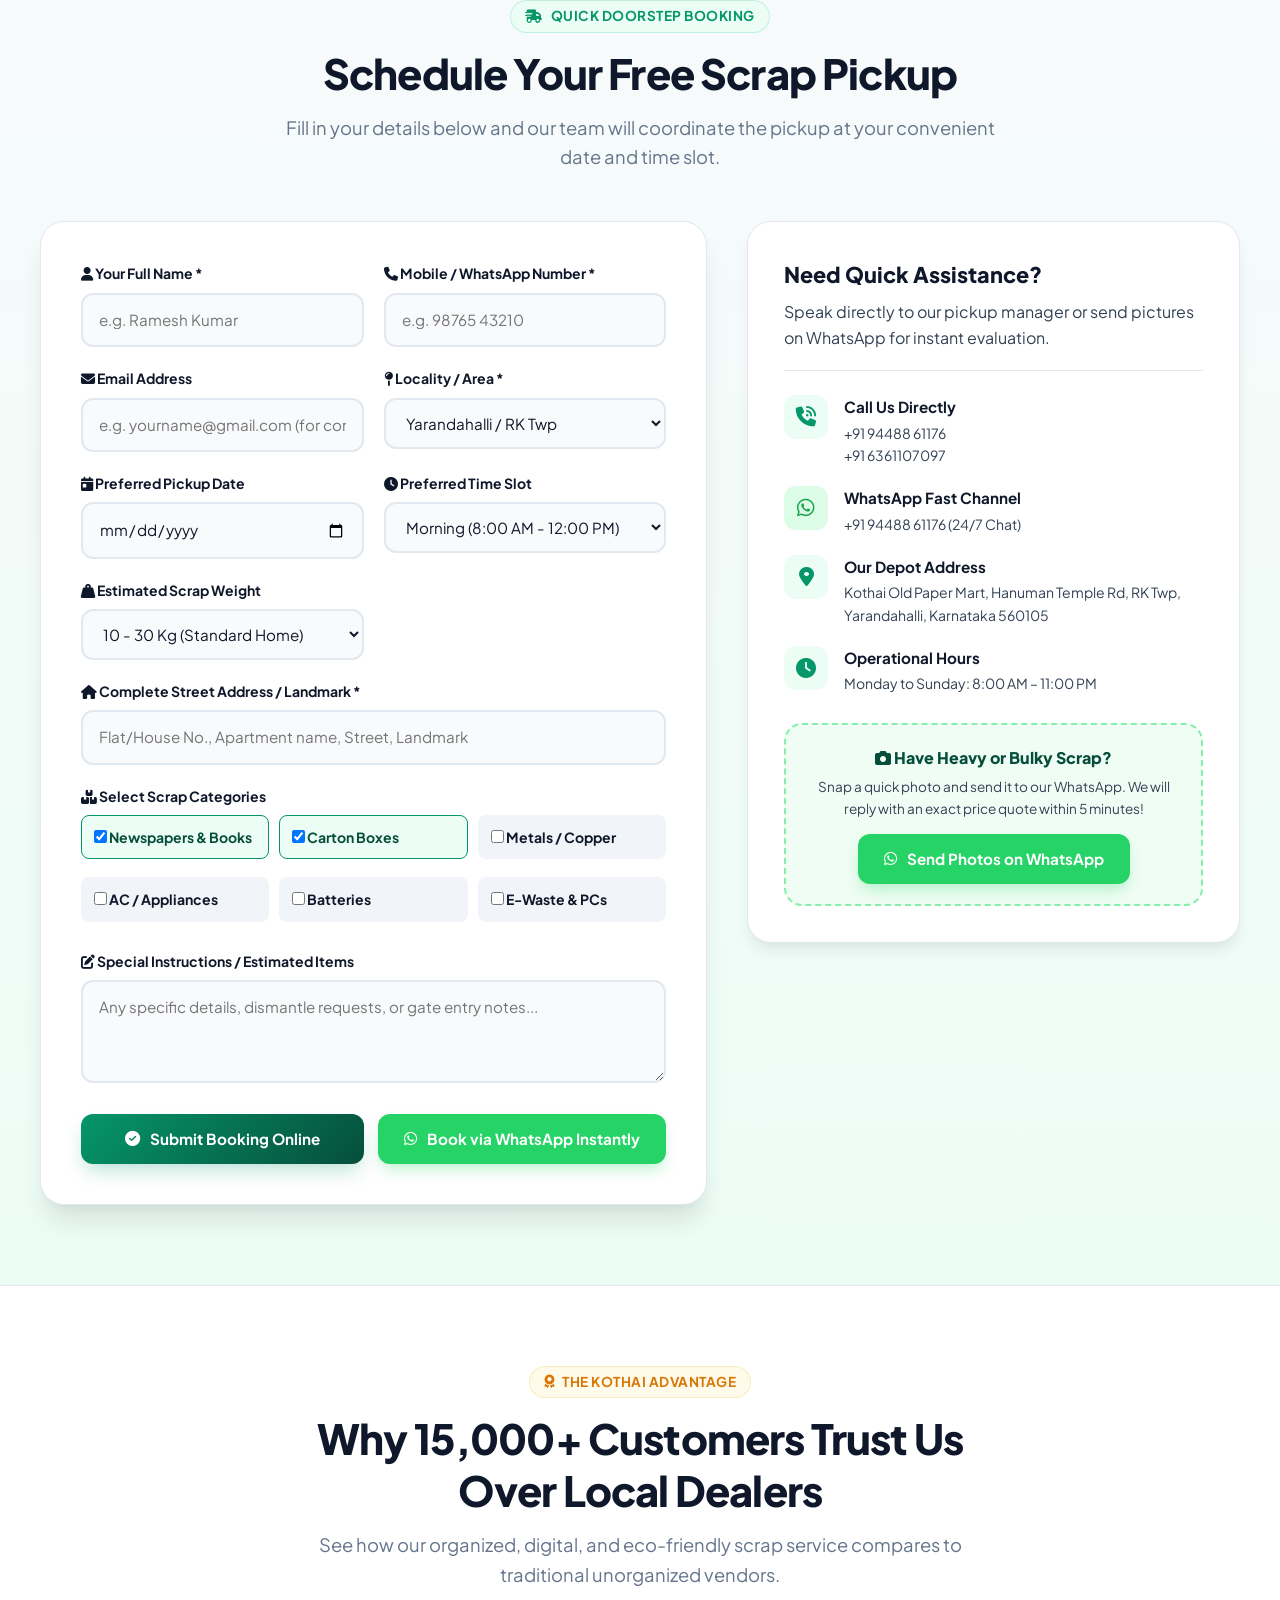
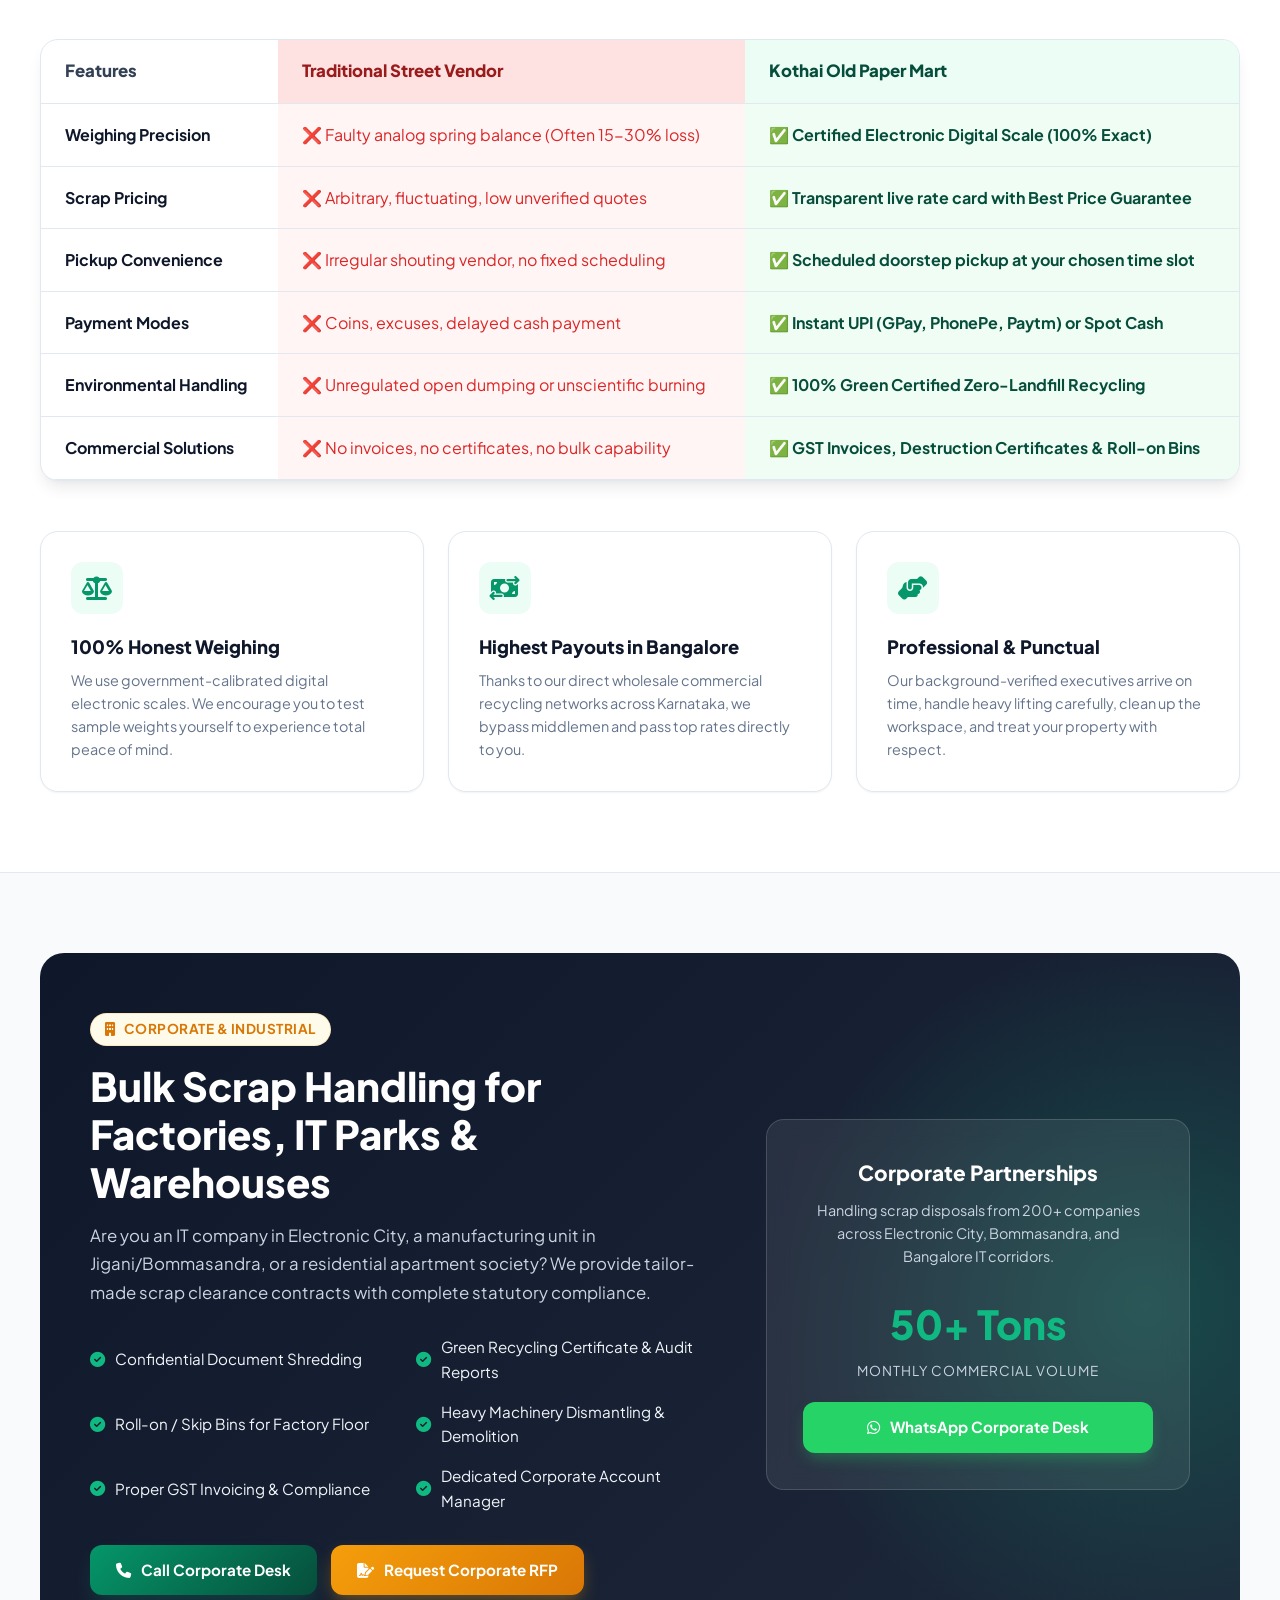
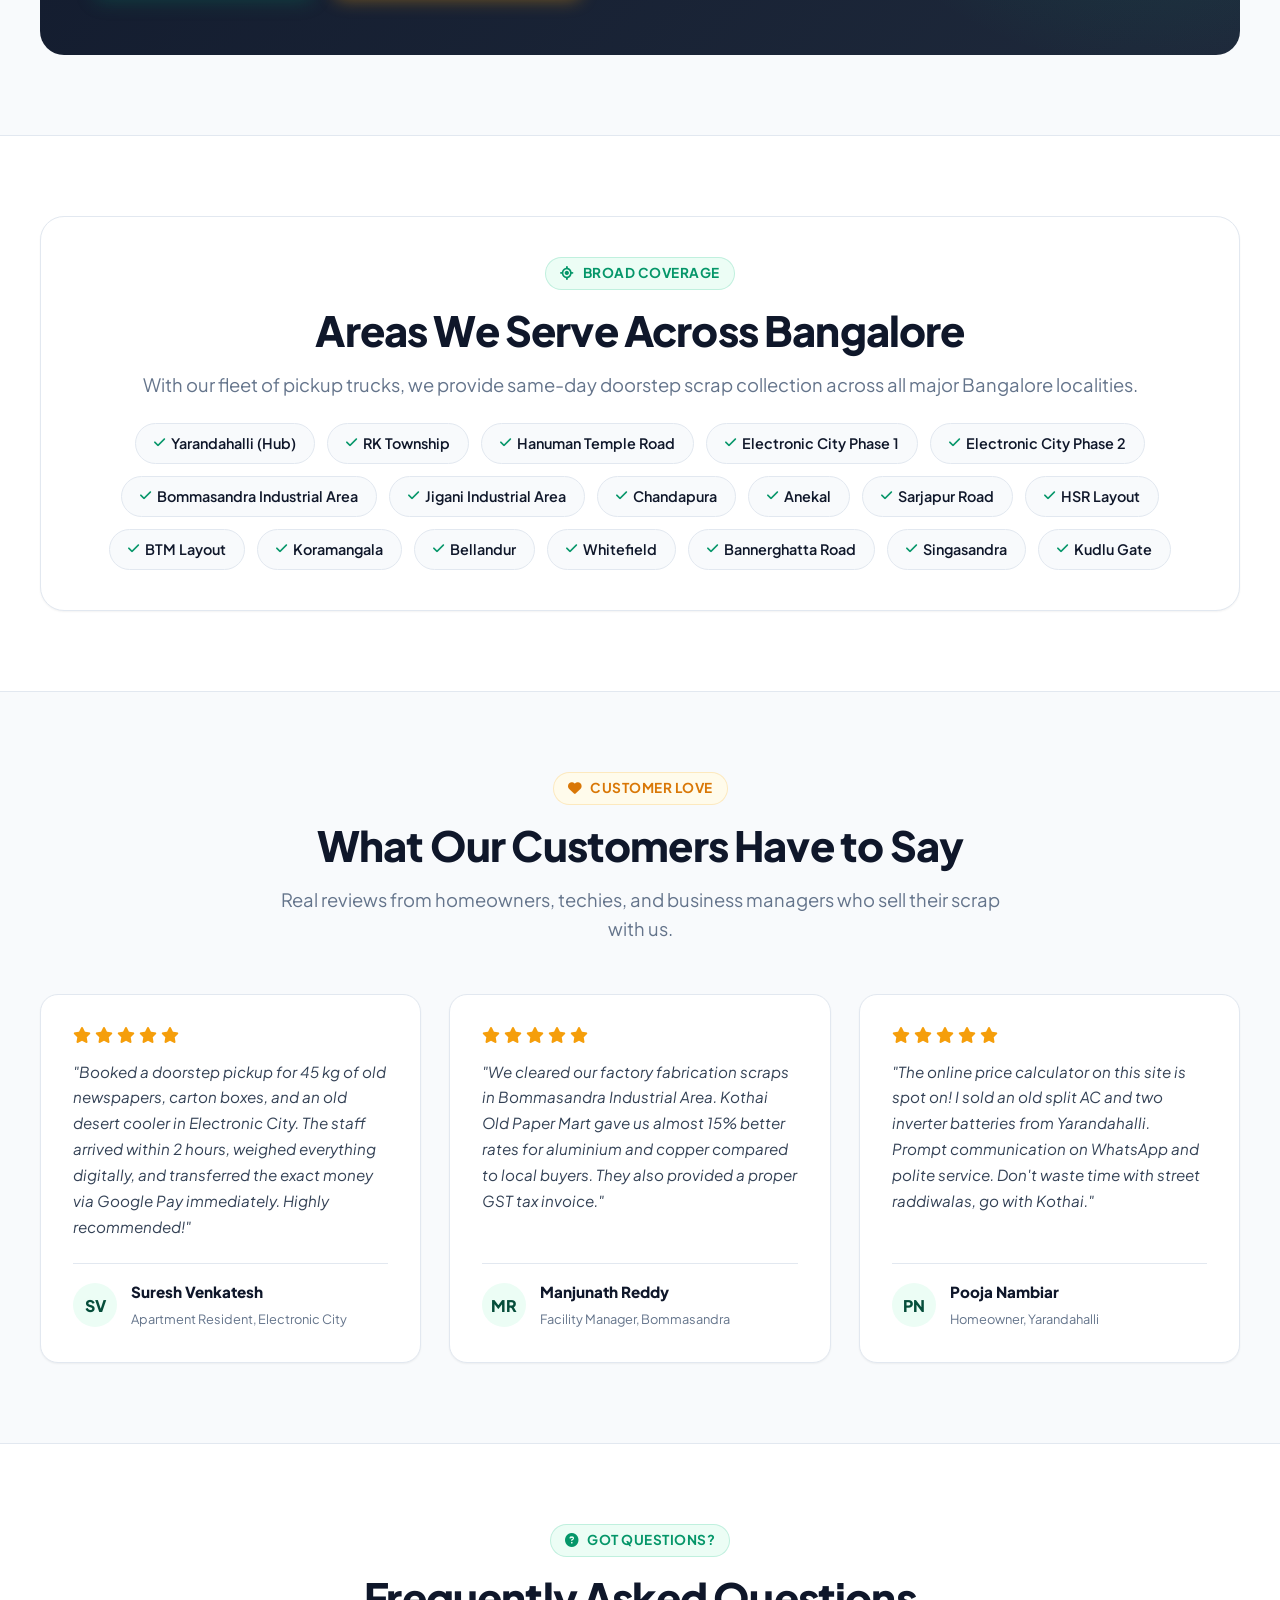
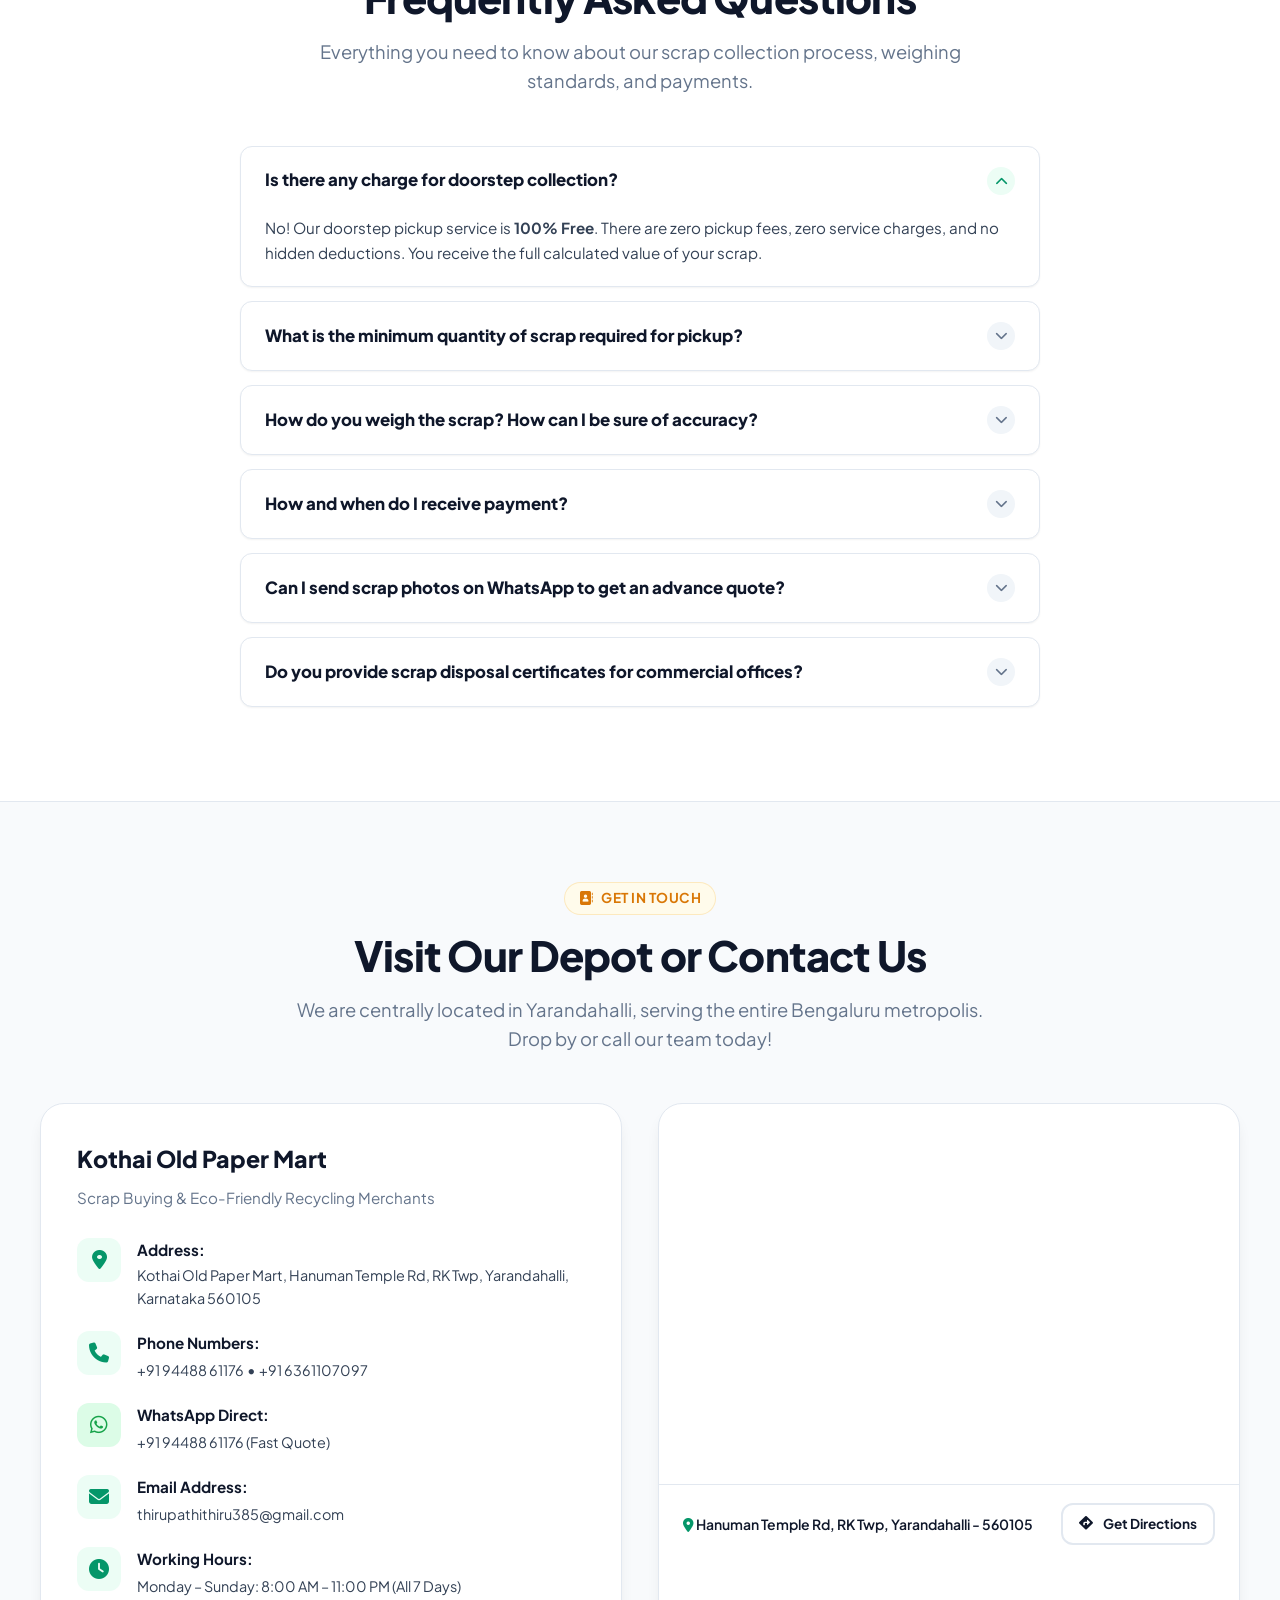
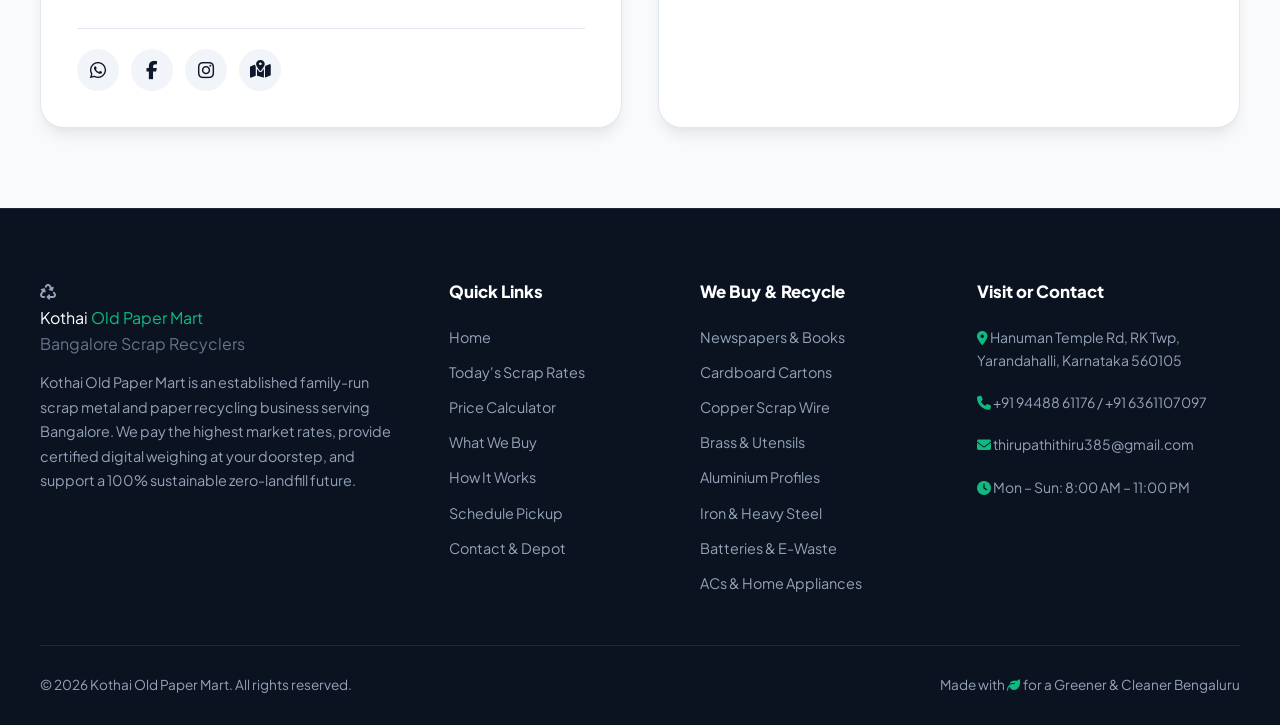
==== commit e716977b: "Email notification changes" ====
--- a/index.html
+++ b/index.html
@@ -633,10 +633,10 @@
 
         <div class="services-grid">
 
-            <!-- 1. Metals -->
+            <!-- 1. Non-Ferrous Metals -->
             <div class="service-card">
                 <div class="service-img-wrapper">
-                    <img src="non_ferrous.jpg" alt="Non-Ferrous Scrap Metals Copper Brass Aluminium" loading="lazy" onerror="this.onerror=null; this.src='Al.jpg';">
+                    <img src="non_ferrous.jpg" alt="Non-Ferrous Scrap Metals: Copper Wire Coils, Brass Valves, Aluminium Profiles" loading="lazy">
                     <span class="service-tag">Top Prices Paid</span>
                 </div>
                 <div class="service-body">
@@ -655,7 +655,7 @@
             <!-- 2. Iron & Steel -->
             <div class="service-card">
                 <div class="service-img-wrapper">
-                    <img src="https://images.unsplash.com/photo-1504917599217-d4dc5ebe6122?auto=format&fit=crop&w=700&q=80" alt="Iron and Steel scrap metal" onerror="this.onerror=null; this.src='Al.jpg';">
+                    <img src="iron_steel.jpg" alt="Iron and Structural Steel: TMT Rebar, Beams, Pipes, Heavy Ferrous Scrap" loading="lazy">
                     <span class="service-tag">Heavy Metal</span>
                 </div>
                 <div class="service-body">
@@ -674,7 +674,7 @@
             <!-- 3. Industrial Machinery & Demolition -->
             <div class="service-card">
                 <div class="service-img-wrapper">
-                    <img src="sc.jpg" alt="Industrial Scrap Demolition Excavator">
+                    <img src="factory_scrap.jpg" alt="Factory Demolition Scrap, Plant Machinery, Heavy Industrial Steel" loading="lazy">
                     <span class="service-tag">Industrial Bulk</span>
                 </div>
                 <div class="service-body">
@@ -693,7 +693,7 @@
             <!-- 4. Paper & Cardboard -->
             <div class="service-card">
                 <div class="service-img-wrapper">
-                    <img src="https://images.unsplash.com/photo-1532996122724-e3c354a0b15b?auto=format&fit=crop&w=700&q=80" alt="Paper and cardboard recycling" onerror="this.onerror=null; this.src='back.jpg';">
+                    <img src="paper_scrap.jpg" alt="Paper, Newspapers Raddi, Corrugated Cartons, Document Shredding" loading="lazy">
                     <span class="service-tag">Paper & Packaging</span>
                 </div>
                 <div class="service-body">
@@ -712,7 +712,7 @@
             <!-- 5. E-Waste & Computers -->
             <div class="service-card">
                 <div class="service-img-wrapper">
-                    <img src="https://images.unsplash.com/photo-1591488320449-011701bb6704?auto=format&fit=crop&w=700&q=80" alt="Electronic Waste Motherboard and Computers" onerror="this.onerror=null; this.src='back.jpg';">
+                    <img src="ewaste_scrap.jpg" alt="Electronic Waste, Computer Motherboards, Laptops, IT Hardware Scrap" loading="lazy">
                     <span class="service-tag">E-Waste Disposal</span>
                 </div>
                 <div class="service-body">
@@ -731,7 +731,7 @@
             <!-- 6. Home Appliances -->
             <div class="service-card">
                 <div class="service-img-wrapper">
-                    <img src="https://images.unsplash.com/photo-1584622650111-993a426fbf0a?auto=format&fit=crop&w=700&q=80" alt="Home appliances recycling" onerror="this.onerror=null; this.src='back.jpg';">
+                    <img src="appliances_scrap.jpg" alt="Home and Office Appliances, AC Units, Scrap Refrigerators, Washing Machines" loading="lazy">
                     <span class="service-tag">Appliances</span>
                 </div>
                 <div class="service-body">
@@ -825,6 +825,12 @@
                         <div class="form-group">
                             <label for="book-phone"><i class="fa-solid fa-phone"></i> Mobile / WhatsApp Number *</label>
                             <input type="tel" id="book-phone" class="form-input" placeholder="e.g. 98765 43210" required>
+                        </div>
+
+                        <!-- Email Address -->
+                        <div class="form-group">
+                            <label for="book-email"><i class="fa-solid fa-envelope"></i> Email Address</label>
+                            <input type="email" id="book-email" class="form-input" placeholder="e.g. yourname@gmail.com (for confirmation)">
                         </div>
 
                         <!-- Locality Select -->
